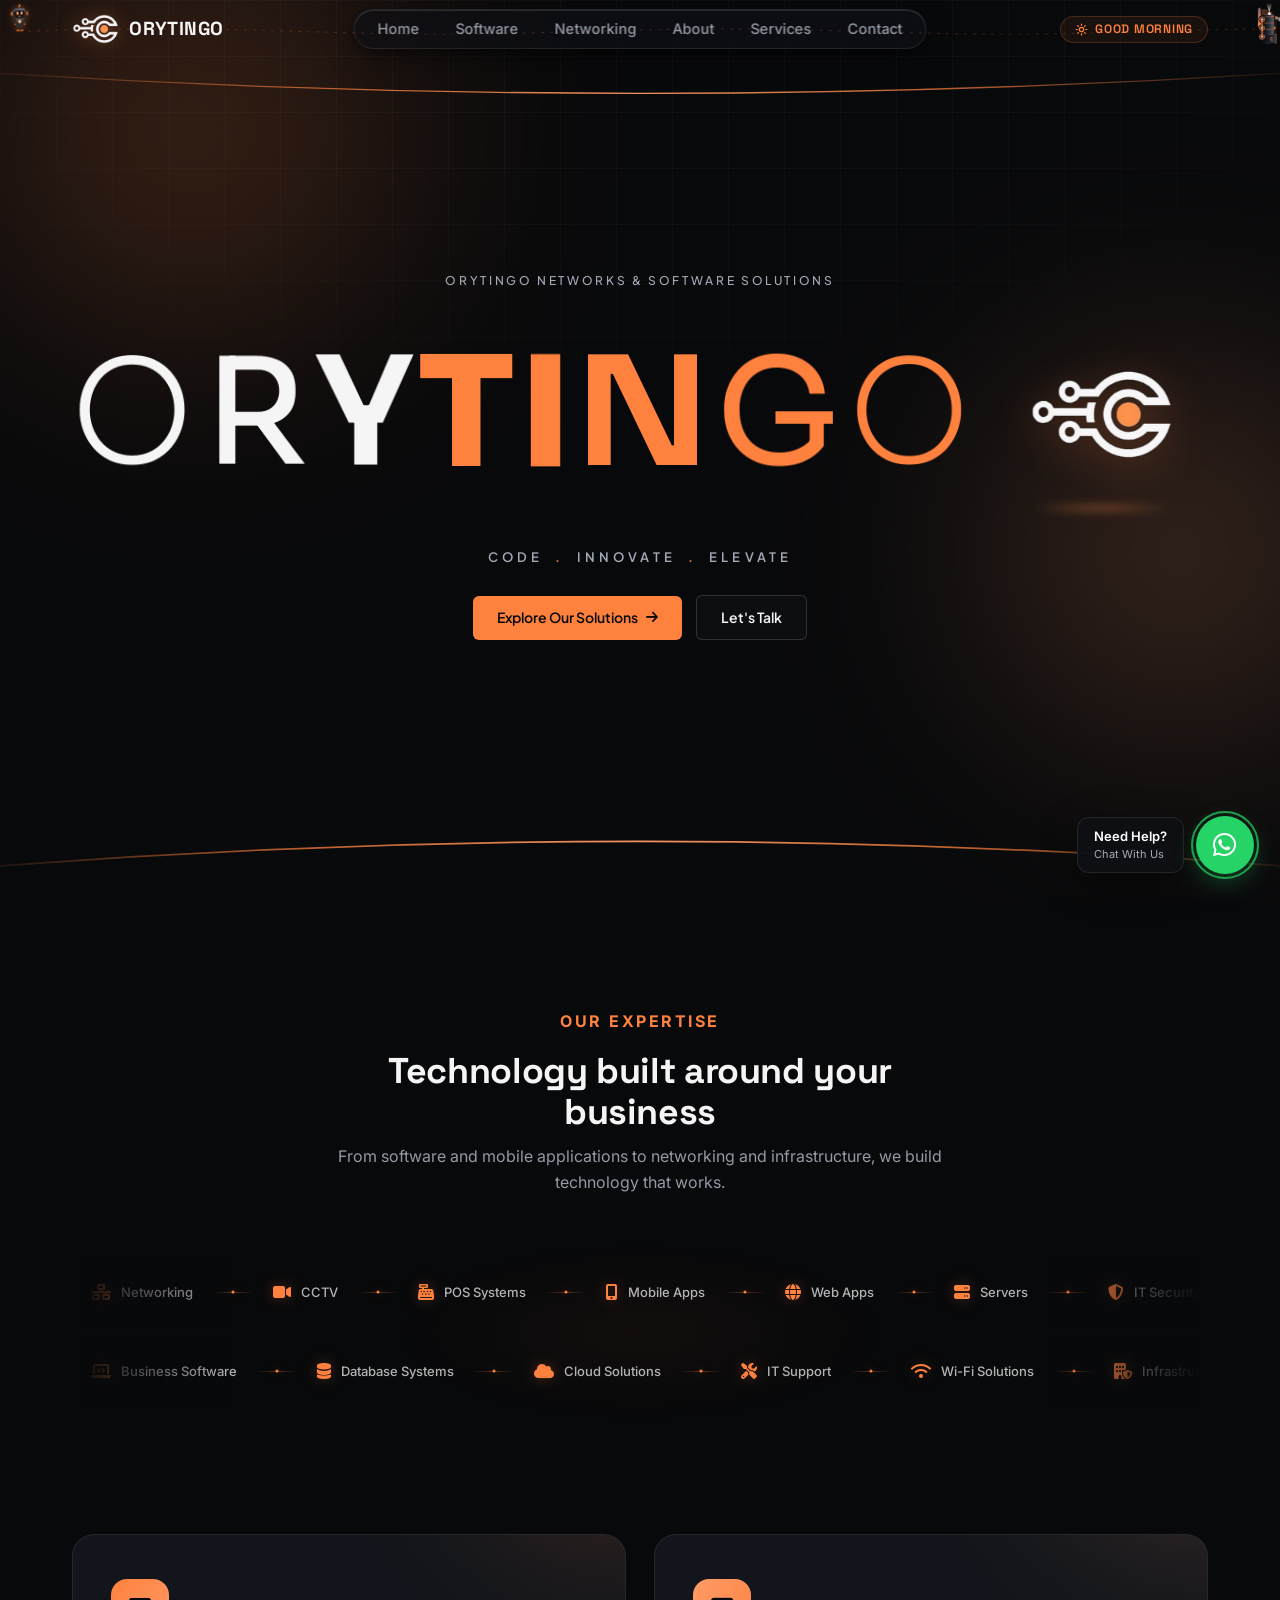
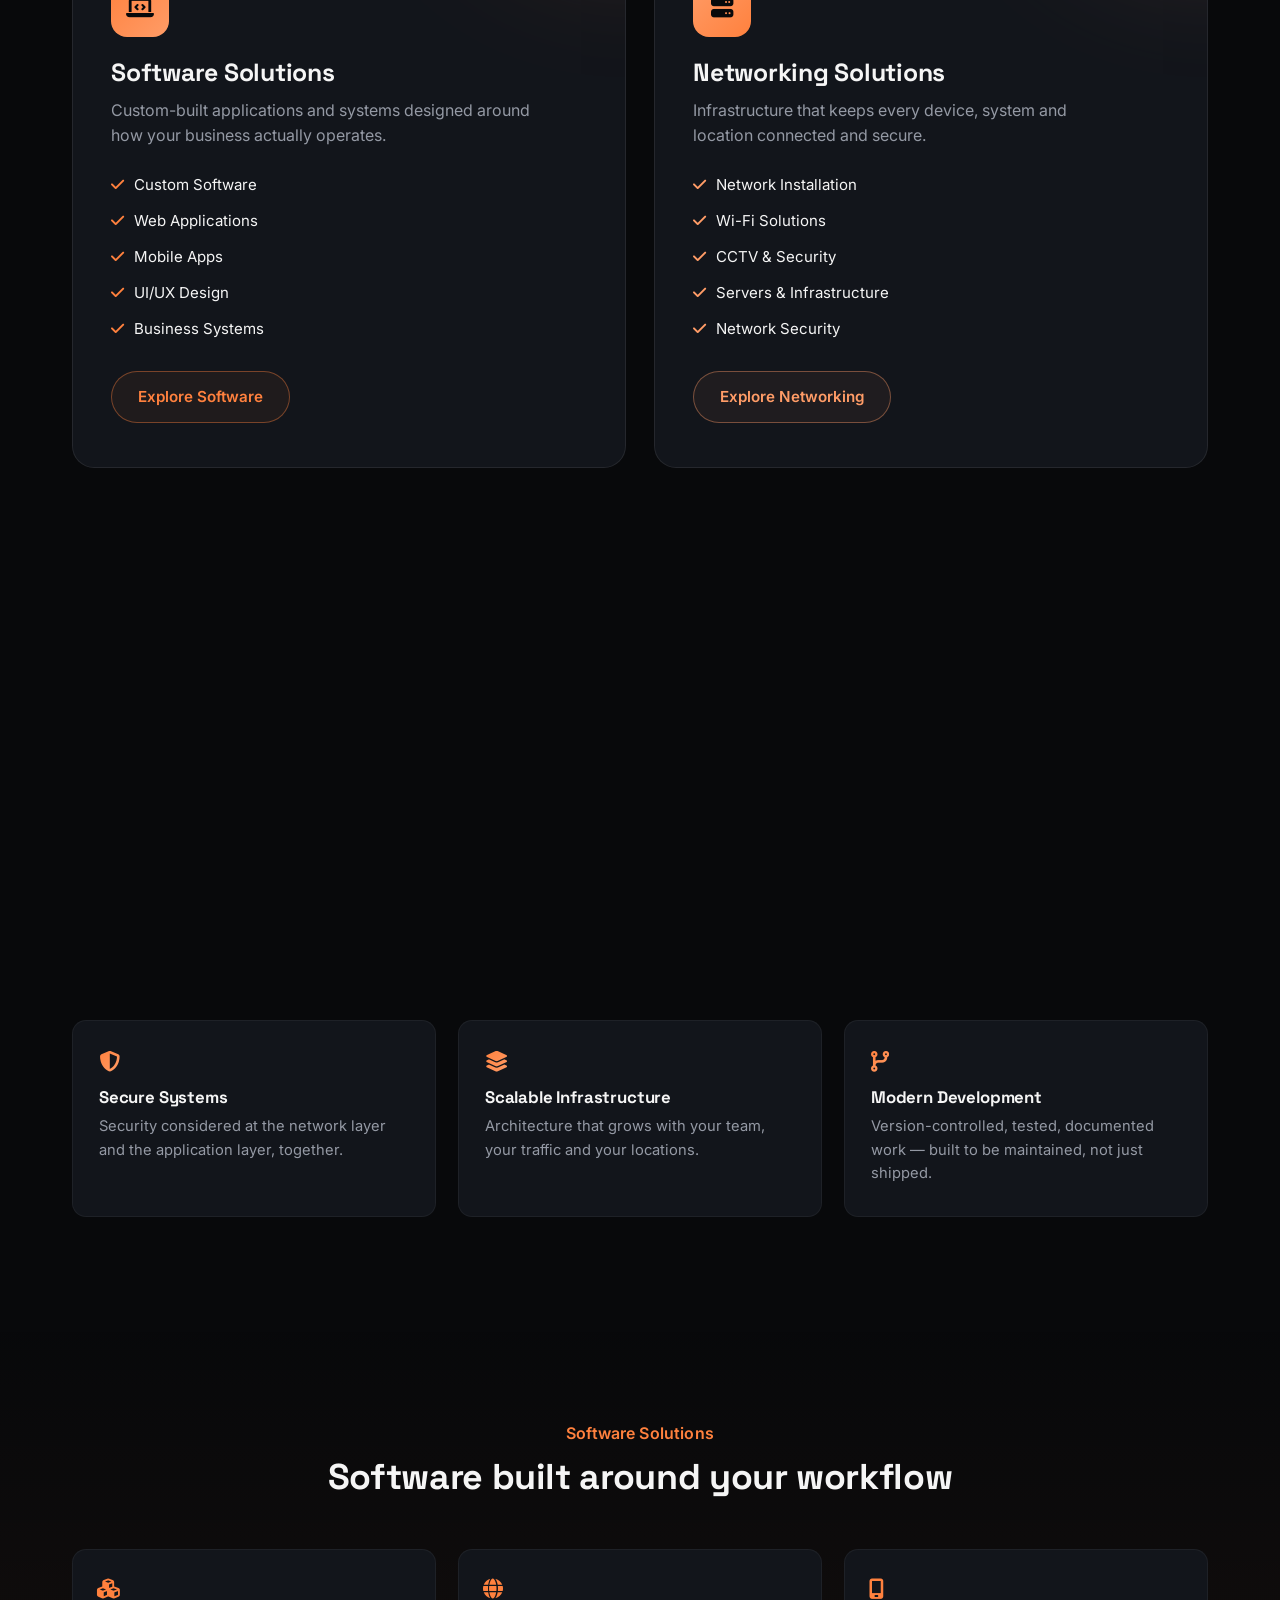
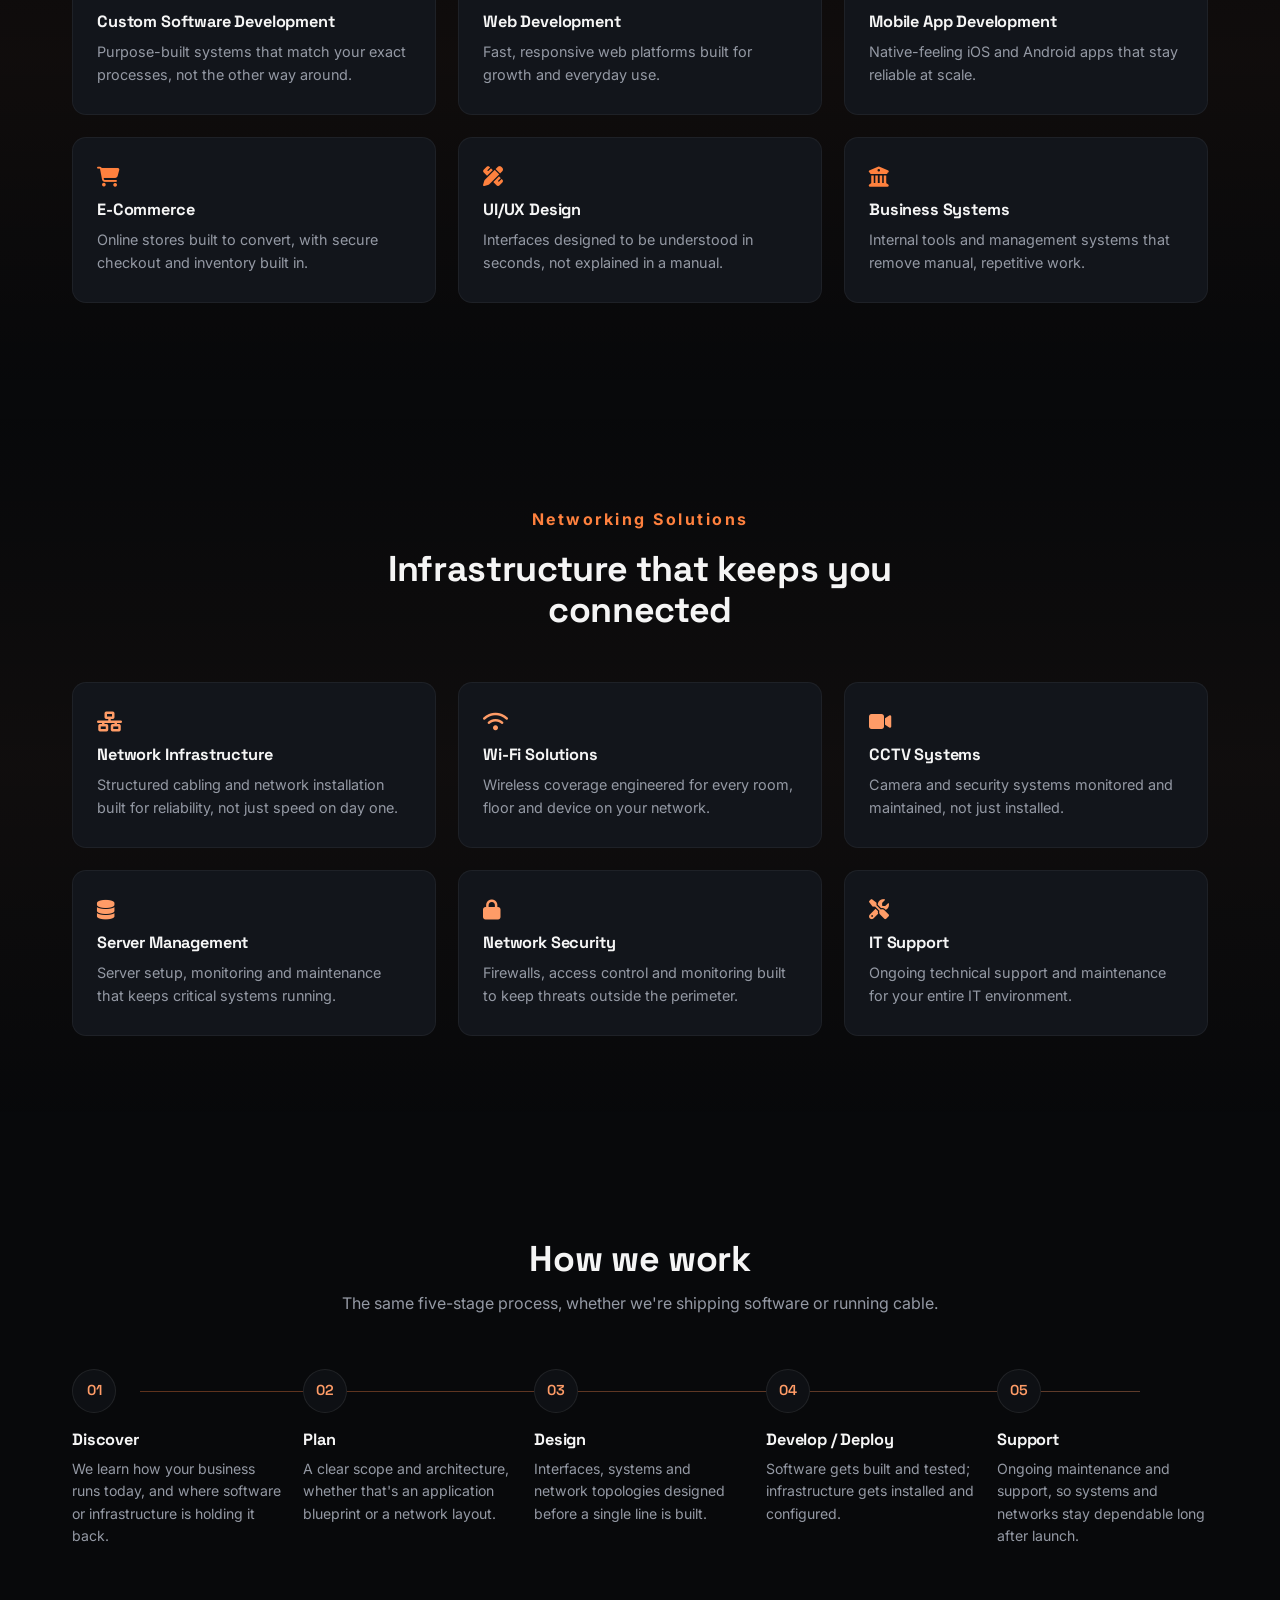
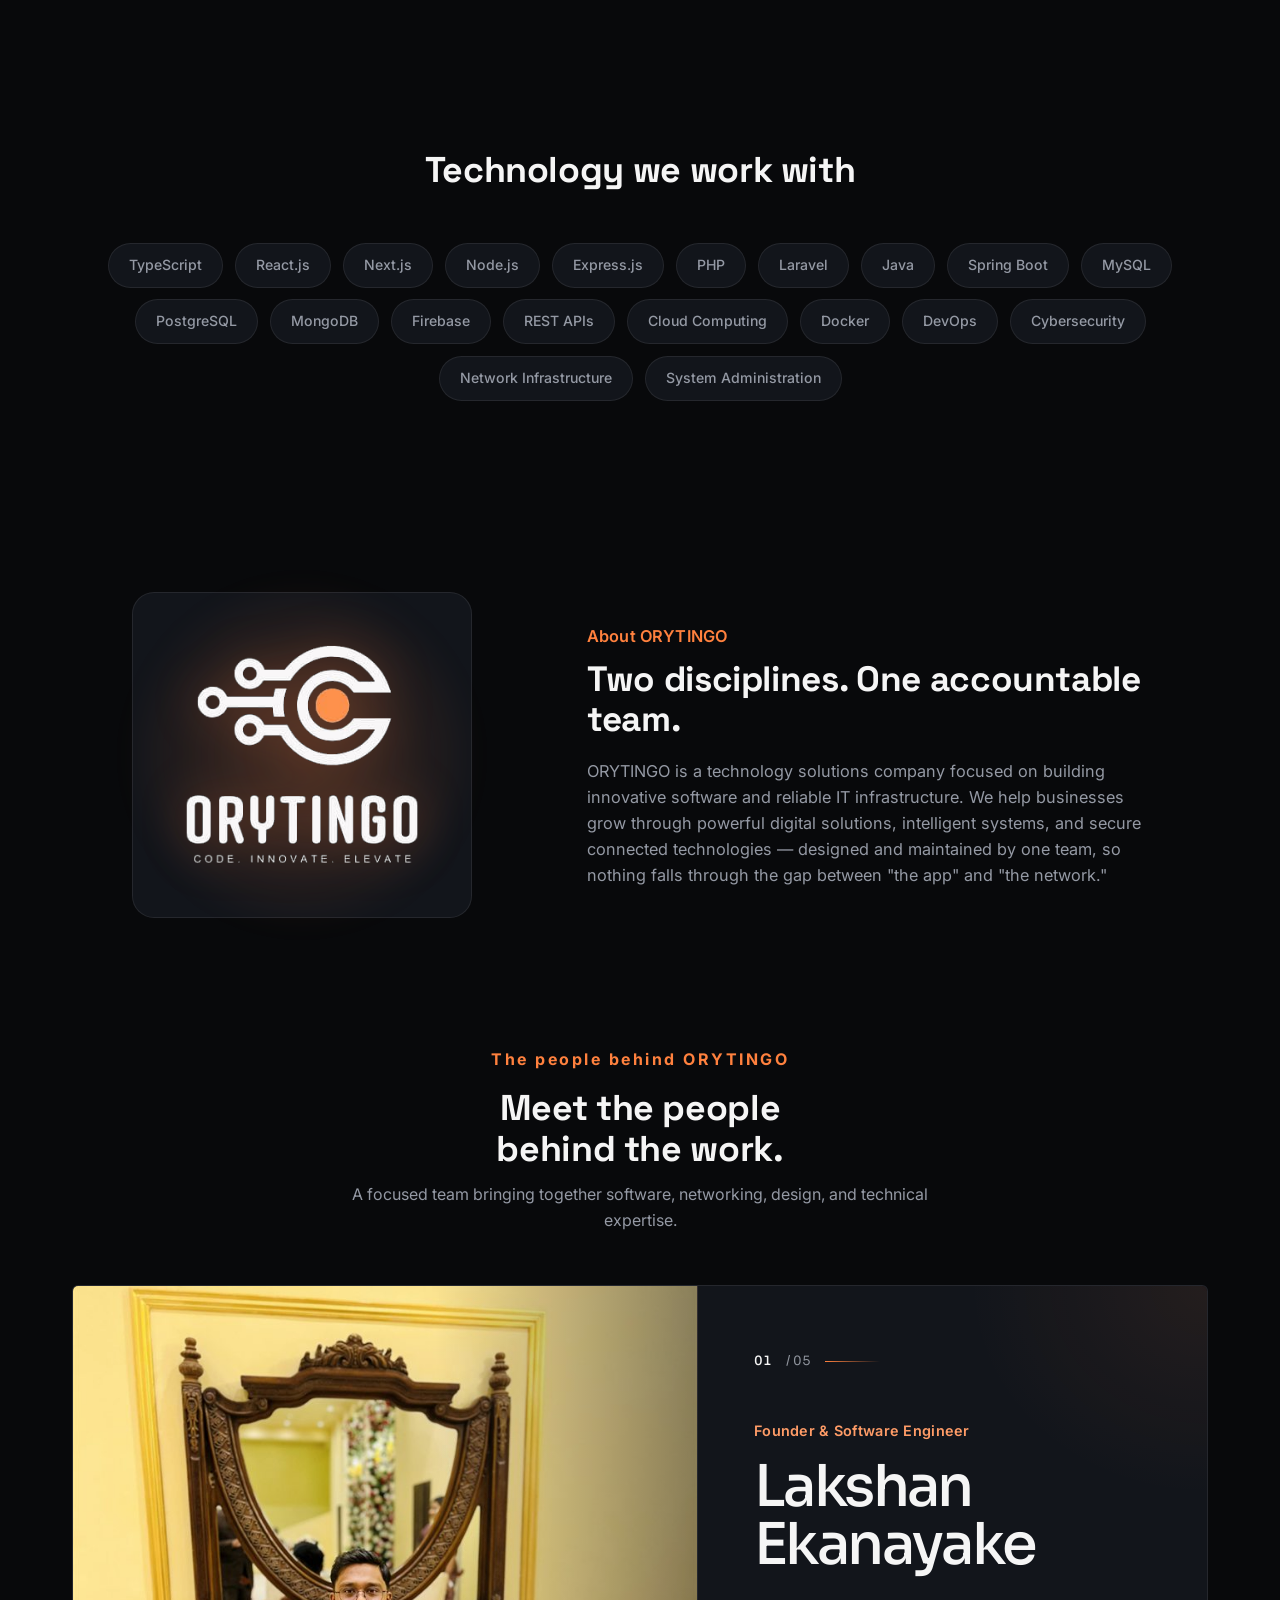
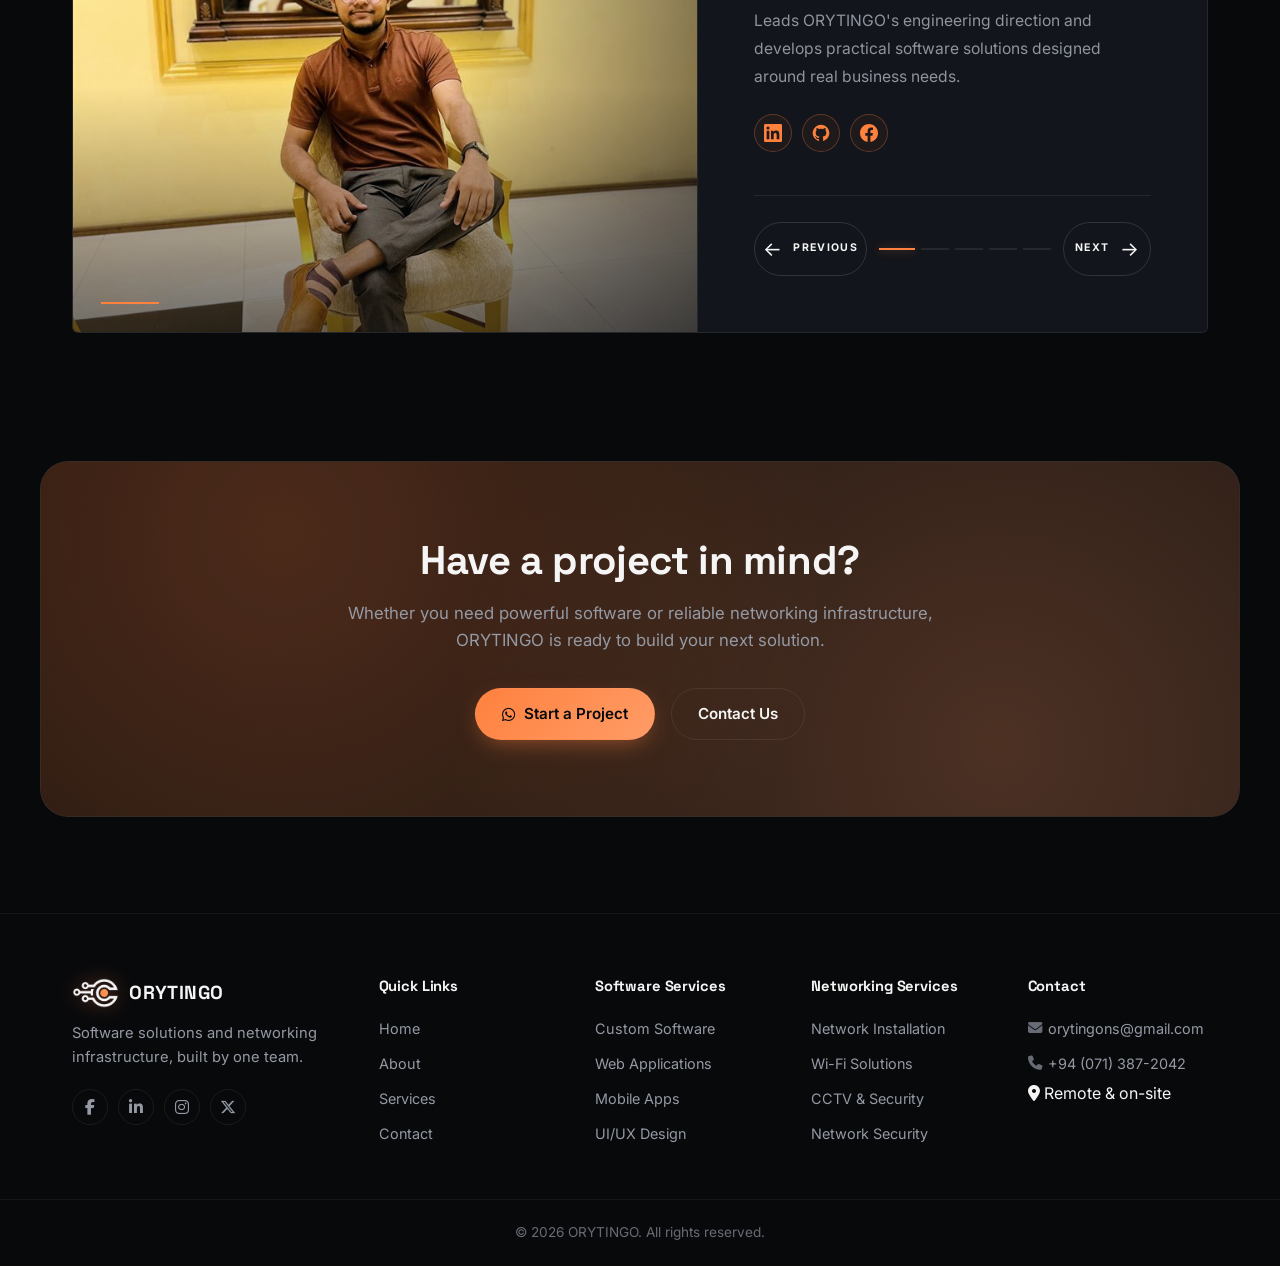
==== index.html @ 65a26493 "ok" ====
<!DOCTYPE html>
<html lang="en">

<head>
  <meta charset="UTF-8">
  <meta name="viewport" content="width=device-width, initial-scale=1.0">
  <title>ORYTINGO — Networks &amp; Software Solutions | Sri Lanka</title>

  <link rel="canonical" href="https://orytingo.lk/">
  <meta name="description"
    content="OryTingo Networks &amp; Software Solutions provides custom software, web, business systems, networking, Wi-Fi, CCTV and server solutions for businesses across Sri Lanka.">
  <meta property="og:type" content="website">
  <meta property="og:url" content="https://orytingo.lk/">
  <meta property="og:title" content="ORYTINGO — Networks &amp; Software Solutions | Sri Lanka">
  <meta property="og:description"
    content="Custom software, web applications, business systems, networking, Wi-Fi, CCTV and IT infrastructure solutions across Sri Lanka.">
  <meta property="og:image" content="https://orytingo.lk/logo-full.png">
  <meta name="twitter:card" content="summary_large_image">
  <meta name="twitter:title" content="ORYTINGO — Networks &amp; Software Solutions | Sri Lanka">
  <meta name="twitter:description"
    content="Custom software, web applications, business systems, networking, Wi-Fi, CCTV and IT infrastructure solutions across Sri Lanka.">
  <meta name="twitter:image" content="https://orytingo.lk/logo-full.png">

  <script>
    (() => {
      const root = document.documentElement;
      if (document.readyState === "complete") return;

      root.classList.add("page-loading");
      root.dataset.pageLoaderFallback = String(window.setTimeout(() => {
        root.classList.remove("page-loading");
        root.dataset.pageLoaderExpired = "true";
        delete root.dataset.pageLoaderFallback;
        const loader = document.getElementById("pageLoader");
        if (loader) loader.remove();
      }, 15000));
    })();
  </script>

  <link rel="preconnect" href="https://fonts.googleapis.com">
  <link rel="preconnect" href="https://fonts.gstatic.com" crossorigin>
  <link rel="preconnect" href="https://cdnjs.cloudflare.com" crossorigin>
  <link
    href="https://fonts.googleapis.com/css2?family=Space+Grotesk:wght@400;500;600;700&family=Inter:wght@400;500;600&family=Plus+Jakarta+Sans:wght@400;500;600;700&family=Sora:wght@100..800&display=swap"
    rel="stylesheet">
  <link rel="icon" type="image/x-icon" href="favicon.ico">
  <link rel="icon" type="image/png" sizes="32x32" href="favicon-32x32.png">
  <link rel="icon" type="image/png" sizes="16x16" href="favicon-16x16.png">
  <link rel="apple-touch-icon" sizes="180x180" href="apple-touch-icon.png">
  <link rel="manifest" href="site.webmanifest">
  <meta name="theme-color" content="#08090b">
  <link rel="stylesheet" href="https://cdnjs.cloudflare.com/ajax/libs/font-awesome/6.5.1/css/all.min.css">
  <link rel="stylesheet" href="new.css?v=4.5">


</head>

<body>

  <div class="bg-field" aria-hidden="true">
    <div class="glow glow-blue"></div>
    <div class="glow glow-violet"></div>
    <div class="grid-overlay"></div>
  </div>

  <div class="page-loader" id="pageLoader" aria-hidden="true" inert>
    <div class="loader-card">
      <div class="loader-brand">
        <div class="loader-brand-left">
          <img src="logo.webp" alt="OryTingo" class="loader-brand-logo" width="32" height="20">
          <span class="loader-brand-title">ORYTINGO</span>
        </div>
        <span class="loader-badge">SYSTEM V2.0</span>
      </div>

      <div class="loader-stage" id="loaderStage">
        <div class="loader-runner" id="loaderRunner">
          <div class="loader-robot run" id="loaderRobot">
            <div class="tilt">
              <div class="flip">
                <svg viewBox="0 0 80 90" xmlns="http://www.w3.org/2000/svg">
                  <defs>
                    <linearGradient id="metal-loader" x1="0" y1="0" x2="0" y2="1">
                      <stop offset="0" stop-color="#5a616c" />
                      <stop offset=".45" stop-color="#2c3139" />
                      <stop offset="1" stop-color="#171a1f" />
                    </linearGradient>
                    <linearGradient id="eyeg-loader" x1="0" y1="0" x2="0" y2="1">
                      <stop offset="0" stop-color="#ffd0a0" />
                      <stop offset="1" stop-color="#ff7a1a" />
                    </linearGradient>
                    <radialGradient id="coreg-loader">
                      <stop offset="0" stop-color="#fff2e0" />
                      <stop offset=".5" stop-color="#ff8a2a" />
                      <stop offset="1" stop-color="#ff7a1a" stop-opacity="0" />
                    </radialGradient>
                  </defs>
                  <ellipse cx="40" cy="86" rx="16" ry="2.4" fill="#000" opacity=".28" />
                  <g class="px thigh l">
                    <rect x="31.5" y="65" width="5" height="10" rx="2.5" fill="url(#metal-loader)" stroke="#3b4048"
                      stroke-width=".6" />
                    <g class="px shin l">
                      <rect x="31.5" y="73" width="5" height="9" rx="2.5" fill="#20242a" />
                      <rect x="29.5" y="80" width="10" height="4.5" rx="2.2" fill="#ff7a1a" />
                    </g>
                  </g>
                  <g class="px thigh r">
                    <rect x="43.5" y="65" width="5" height="10" rx="2.5" fill="url(#metal-loader)" stroke="#3b4048"
                      stroke-width=".6" />
                    <g class="px shin r">
                      <rect x="43.5" y="73" width="5" height="9" rx="2.5" fill="#20242a" />
                      <rect x="41.5" y="80" width="10" height="4.5" rx="2.2" fill="#ff7a1a" />
                    </g>
                  </g>
                  <g class="px breath">
                    <g class="px arm l">
                      <rect x="23" y="49" width="5" height="14" rx="2.5" fill="#20242a" stroke="#3b4048"
                        stroke-width=".6" />
                      <circle cx="25.5" cy="63" r="2.4" fill="#ff7a1a" />
                    </g>
                    <rect x="27" y="46" width="26" height="21" rx="8" fill="url(#metal-loader)" stroke="#3b4048"
                      stroke-width=".8" />
                    <path d="M31 62h18" stroke="#ff7a1a" stroke-width="1" stroke-linecap="round" opacity=".7" />
                    <circle class="core" cx="40" cy="55" r="7" fill="url(#coreg-loader)" />
                    <circle cx="40" cy="55" r="2.6" fill="#fff1de" />
                    <g class="px arm r">
                      <rect x="52" y="49" width="5" height="14" rx="2.5" fill="#20242a" stroke="#3b4048"
                        stroke-width=".6" />
                      <circle cx="54.5" cy="63" r="2.4" fill="#ff7a1a" />
                    </g>
                    <rect x="35" y="42" width="10" height="5" rx="2" fill="#1b1e23" />
                    <path d="M40 15V8" stroke="#6b727d" stroke-width="1.6" stroke-linecap="round" />
                    <circle class="bulb" cx="40" cy="6" r="3.2" fill="#ff8a2a" />
                    <rect x="14" y="25" width="6" height="11" rx="3" fill="#ff7a1a" />
                    <rect x="60" y="25" width="6" height="11" rx="3" fill="#ff7a1a" />
                    <rect x="19" y="14" width="42" height="31" rx="13" fill="url(#metal-loader)" stroke="#434952"
                      stroke-width=".9" />
                    <path d="M27 17.5h26" stroke="#fff" stroke-opacity=".28" stroke-width="1.4"
                      stroke-linecap="round" />
                    <rect x="24.5" y="21" width="31" height="19" rx="9.5" fill="#080a0d" stroke="#ff7a1a"
                      stroke-opacity=".5" stroke-width=".8" />
                    <rect class="eye" x="30" y="25" width="7" height="10" rx="3.5" fill="url(#eyeg-loader)" />
                    <rect class="eye r" x="43" y="25" width="7" height="10" rx="3.5" fill="url(#eyeg-loader)" />
                    <path d="M37 37.6q3 2 6 0" stroke="#ff9a4a" stroke-width="1.2" fill="none" stroke-linecap="round" />
                  </g>
                </svg>
              </div>
            </div>
          </div>
        </div>

        <div class="loader-track-wrap">
          <div class="loader-track">
            <div class="loader-track-fill" id="loaderTrackFill">
              <span class="loader-track-lead" aria-hidden="true"></span>
            </div>
          </div>
        </div>
      </div>

      <div class="loader-meta">
        <div class="loader-status">
          <span class="loader-pulse-dot" aria-hidden="true"></span>
          <span class="loader-status-text" id="loaderStatusText">INITIALIZING CORE...</span>
        </div>
        <div class="loader-counter">
          <span class="loader-percent" id="loaderPercent">0</span><span class="loader-percent-symbol">%</span>
        </div>
      </div>
    </div>
  </div>

  <!-- NAV -->
  <header class="nav-bar" id="navBar">
    <div class="nav-inner">
      <a href="#home" class="logo">
        <img src="logo.webp" alt="OryTingo Networks &amp; Software Solutions logo" class="logo-mark-img" width="42"
          height="24" decoding="async">
        <span class="logo-text">ORYTINGO</span>
      </a>

      <nav class="nav-links" id="navLinks">
        <a href="#home" >Home</a>
        <a href="#software">Software</a>
        <a href="#networking">Networking</a>
        <a href="#about">About</a>
        <a href="#services">Services</a>
        <a href="#contact">Contact</a>
      </nav>

      <div class="nav-greeting" id="navGreeting" aria-live="polite">
        <svg class="nav-greeting-icon" width="13" height="13" viewBox="0 0 24 24" fill="none" stroke="currentColor"
          stroke-width="2.3" stroke-linecap="round" stroke-linejoin="round" aria-hidden="true">
          <circle cx="12" cy="12" r="4"></circle>
          <path
            d="M12 2v2M12 20v2M4.93 4.93l1.41 1.41M17.66 17.66l1.41 1.41M2 12h2M20 12h2M6.34 17.66l-1.41 1.41M19.07 4.93l-1.41 1.41">
          </path>
        </svg>
        <span class="nav-greeting-text" id="navGreetingText">GOOD DAY</span>
      </div>
    </div>
  </header>


  <nav class="mobile-dock" id="mobileDock" aria-label="Mobile Navigation">
    <div class="mobile-dock-inner">
      <a href="#home" class="mobile-dock-item" data-dock="home" aria-label="Home">
        <span class="mobile-dock-icon"><i class="fa-solid fa-house" aria-hidden="true"></i></span>
        <span class="mobile-dock-label">Home</span>
      </a>
      <a href="#software" class="mobile-dock-item" data-dock="software" aria-label="Software">
        <span class="mobile-dock-icon"><i class="fa-solid fa-laptop-code" aria-hidden="true"></i></span>
        <span class="mobile-dock-label">Software</span>
      </a>
      <a href="#networking" class="mobile-dock-item" data-dock="network" aria-label="Network">
        <span class="mobile-dock-icon"><i class="fa-solid fa-network-wired" aria-hidden="true"></i></span>
        <span class="mobile-dock-label">Network</span>
      </a>
      <a href="#services" class="mobile-dock-item" data-dock="service" aria-label="Services">
        <span class="mobile-dock-icon"><i class="fa-solid fa-briefcase" aria-hidden="true"></i></span>
        <span class="mobile-dock-label">Services</span>
      </a>
      <button type="button" class="mobile-dock-item" id="mobileDockMore" data-dock="more"
        aria-label="More navigation items" aria-haspopup="dialog" aria-expanded="false">
        <span class="mobile-dock-icon"><i class="fa-solid fa-bars" aria-hidden="true"></i></span>
        <span class="mobile-dock-label">More</span>
      </button>
    </div>
  </nav>


  <div class="mobile-sheet-backdrop" id="mobileSheetBackdrop" aria-hidden="true"></div>
  <div class="mobile-sheet" id="mobileSheet" role="dialog" aria-modal="true" aria-labelledby="mobileSheetTitle">
    <div class="mobile-sheet-handle" aria-hidden="true"></div>
    <div class="mobile-sheet-header">
      <h3 class="mobile-sheet-title" id="mobileSheetTitle">Navigation</h3>
      <button type="button" class="mobile-sheet-close" id="mobileSheetClose" aria-label="Close menu">
        <svg width="18" height="18" viewBox="0 0 24 24" fill="none" stroke="currentColor" stroke-width="2.4"
          stroke-linecap="round" stroke-linejoin="round" aria-hidden="true">
          <line x1="18" y1="6" x2="6" y2="18"></line>
          <line x1="6" y1="6" x2="18" y2="18"></line>
        </svg>
      </button>
    </div>
    <div class="mobile-sheet-body">
      <div class="mobile-sheet-group">
        <a href="#home" class="mobile-sheet-item" data-nav="home">
          <span class="mobile-sheet-icon"><i class="fa-solid fa-house" aria-hidden="true"></i></span>
          <span class="mobile-sheet-label">Home</span>
          <span class="mobile-sheet-arrow" aria-hidden="true"><i class="fa-solid fa-chevron-right"></i></span>
        </a>
        <a href="#software" class="mobile-sheet-item" data-nav="software">
          <span class="mobile-sheet-icon"><i class="fa-solid fa-laptop-code" aria-hidden="true"></i></span>
          <span class="mobile-sheet-label">Software Solutions</span>
          <span class="mobile-sheet-arrow" aria-hidden="true"><i class="fa-solid fa-chevron-right"></i></span>
        </a>
        <a href="#networking" class="mobile-sheet-item" data-nav="network">
          <span class="mobile-sheet-icon"><i class="fa-solid fa-network-wired" aria-hidden="true"></i></span>
          <span class="mobile-sheet-label">Network Infrastructure</span>
          <span class="mobile-sheet-arrow" aria-hidden="true"><i class="fa-solid fa-chevron-right"></i></span>
        </a>
        <a href="#services" class="mobile-sheet-item" data-nav="service">
          <span class="mobile-sheet-icon"><i class="fa-solid fa-briefcase" aria-hidden="true"></i></span>
          <span class="mobile-sheet-label">Our Services</span>
          <span class="mobile-sheet-arrow" aria-hidden="true"><i class="fa-solid fa-chevron-right"></i></span>
        </a>
        <a href="#about" class="mobile-sheet-item" data-nav="about">
          <span class="mobile-sheet-icon"><i class="fa-solid fa-circle-info" aria-hidden="true"></i></span>
          <span class="mobile-sheet-label">About OryTingo</span>
          <span class="mobile-sheet-arrow" aria-hidden="true"><i class="fa-solid fa-chevron-right"></i></span>
        </a>
        <a href="#contact" class="mobile-sheet-item" data-nav="contact">
          <span class="mobile-sheet-icon"><i class="fa-solid fa-phone" aria-hidden="true"></i></span>
          <span class="mobile-sheet-label">Contact Us</span>
          <span class="mobile-sheet-arrow" aria-hidden="true"><i class="fa-solid fa-chevron-right"></i></span>
        </a>
      </div>

      <a href="#contact" class="mobile-sheet-cta">
        <span>Start a Project</span>
      </a>
    </div>
  </div>

  <main>

    <script>
      (function(){
        try {
          if (window.innerWidth <= 1024) {
            var nav = document.querySelector('.nav-bar, .navbar') || document.querySelector('.site-header');
            var navH = nav ? nav.offsetHeight : 64;
            var h = Math.max(window.innerHeight - navH, 480);
            document.documentElement.style.setProperty('--hero-locked-height', h + 'px');
          }
        } catch(e){}
      })();
    </script>

    <!-- HERO -->
    <section class="hero hero-interactive" id="home">
      <!-- Interactive Grid Canvas Background (proximity glow + click pulse) -->
      <div class="hero-canvas-wrap" id="heroCanvasWrap" aria-hidden="true">
        <canvas id="interactiveGridCanvas" class="hero-canvas"></canvas>
      </div>

      <!-- Top Curved Horizon SVG Accent -->
      <div class="hero-curve-top" aria-hidden="true">
        <svg viewBox="0 0 1440 80" fill="none" preserveAspectRatio="none">
          <path d="M0,18 Q720,68 1440,18" stroke="url(#orytingoCurveTop)" stroke-width="1.75" fill="none" />
          <defs>
            <linearGradient id="orytingoCurveTop" x1="0%" y1="0%" x2="100%" y2="0%">
              <stop offset="0%" stop-color="#FF813E" stop-opacity="0.08" />
              <stop offset="25%" stop-color="#FF813E" stop-opacity="0.7" />
              <stop offset="50%" stop-color="#FF9C67" stop-opacity="0.95" />
              <stop offset="75%" stop-color="#FF813E" stop-opacity="0.7" />
              <stop offset="100%" stop-color="#FF813E" stop-opacity="0.08" />
            </linearGradient>
          </defs>
        </svg>
      </div>

      <!-- Center Hero Stage -->
      <div class="hero-stage">
        <!-- Brand Identity Kicker -->
        <p class="hero-stage-kicker">ORYTINGO Networks &amp; Software Solutions</p>

        <!-- Monumental Interactive Brand Lockup (ORYTINGO + Emblem Logo) -->
        <div class="hero-lockup-container" id="heroLockupContainer">
          <!-- Monumental Proximity-Reactive Wordmark + Inline Logo Lockup -->
          <div class="hero-wordmark" id="heroWordmark" aria-label="ORYTINGO">
            <span class="hero-chars-wrap" id="heroCharsWrap">
              <span class="orytingo-char-span" data-char="O" style="color:#F5F5F5;">O</span>
              <span class="orytingo-char-span" data-char="R" style="color:#F5F5F5;">R</span>
              <span class="orytingo-char-span" data-char="Y" style="color:#F5F5F5;">Y</span>
              <span class="orytingo-char-span" data-char="T" style="color:#FF813E;">T</span>
              <span class="orytingo-char-span" data-char="I" style="color:#FF813E;">I</span>
              <span class="orytingo-char-span" data-char="N" style="color:#FF813E;">N</span>
              <span class="orytingo-char-span" data-char="G" style="color:#FF813E;">G</span>
              <span class="orytingo-char-span" data-char="O" style="color:#FF813E;">O</span>
            </span>

            <!-- Desktop Inline Logo Suffix (>= 1025px) -->
            <span class="hero-logo-desktop" id="heroDesktopLogoSuffix">
              <div class="hero-logo-desktop-box" id="heroDesktopLogoBox">
                <div class="hero-logo-glow" aria-hidden="true"></div>
                <img src="assets/hero-logo.png" alt="ORYTINGO Networks &amp; Software Solutions logo"
                  class="hero-logo-img" width="180" height="160" decoding="async" fetchpriority="high">
              </div>
            </span>
          </div>
        </div>

        <!-- Tagline & Primary/Secondary CTAs -->
        <div class="hero-headline-wrap">
          <h1 class="sr-only"
            style="position:absolute;width:1px;height:1px;padding:0;margin:-1px;overflow:hidden;clip:rect(0,0,0,0);white-space:nowrap;border:0;">
            ORYTINGO — Networks &amp; Software Solutions | Code · Innovate · Elevate</h1>

          <p class="hero-stage-tagline">
            <span>CODE</span>
            <span class="tagline-dot" aria-hidden="true">.</span>
            <span>INNOVATE</span>
            <span class="tagline-dot" aria-hidden="true">.</span>
            <span>ELEVATE</span>
          </p>

          <div class="hero-stage-actions">
            <a href="#software" class="hero-btn-primary">
              <span>Explore Our Solutions</span>
              <i class="fa-solid fa-arrow-right" aria-hidden="true"></i>
            </a>

            <a href="#contact" class="hero-btn-secondary">
              Let's Talk
            </a>
          </div>
        </div>
      </div>

      <!-- Bottom Curved Horizon SVG Accent -->
      <div class="hero-curve-bottom" aria-hidden="true">
        <svg viewBox="0 0 1440 90" fill="none" preserveAspectRatio="none">
          <path d="M0,65 Q720,10 1440,65" stroke="url(#orytingoCurveBottom)" stroke-width="2" fill="none" />
          <defs>
            <linearGradient id="orytingoCurveBottom" x1="0%" y1="0%" x2="100%" y2="0%">
              <stop offset="0%" stop-color="#FF813E" stop-opacity="0.1" />
              <stop offset="25%" stop-color="#FF813E" stop-opacity="0.75" />
              <stop offset="50%" stop-color="#FF9C67" stop-opacity="0.95" />
              <stop offset="75%" stop-color="#FF813E" stop-opacity="0.75" />
              <stop offset="100%" stop-color="#FF813E" stop-opacity="0.1" />
            </linearGradient>
          </defs>
        </svg>
      </div>
    </section>


    <section class="software-tech">
      <div class="section-inner">
        <div class="section-head">
          <p class="eyebrow-orange">OUR EXPERTISE</p>
          <h2>Technology built around your business</h2>
          <p>From software and mobile applications to networking and infrastructure, we build technology that works.
          </p>
        </div>
        <div class="modern-tech-marquee">

          <!-- ROW 1 -->
          <div class="tech-marquee-row">
            <div class="tech-marquee-track">
              <div class="tech-item"> <i class="fa-solid fa-network-wired"></i> <span>Networking</span> </div>
              <div class="tech-line"></div>
              <div class="tech-item"> <i class="fa-solid fa-video"></i> <span>CCTV</span> </div>
              <div class="tech-line"></div>
              <div class="tech-item"> <i class="fa-solid fa-cash-register"></i> <span>POS Systems</span> </div>
              <div class="tech-line"></div>
              <div class="tech-item"> <i class="fa-solid fa-mobile-screen-button"></i> <span>Mobile Apps</span> </div>
              <div class="tech-line"></div>
              <div class="tech-item"> <i class="fa-solid fa-globe"></i> <span>Web Apps</span> </div>
              <div class="tech-line"></div>
              <div class="tech-item"> <i class="fa-solid fa-server"></i> <span>Servers</span> </div>
              <div class="tech-line"></div>
              <div class="tech-item"> <i class="fa-solid fa-shield-halved"></i> <span>IT Security</span> </div>
              <div class="tech-line"></div>
              <!-- DUPLICATE SET -->
              <div class="tech-item"> <i class="fa-solid fa-network-wired"></i> <span>Networking</span> </div>
              <div class="tech-line"></div>
              <div class="tech-item"> <i class="fa-solid fa-video"></i> <span>CCTV</span> </div>
              <div class="tech-line"></div>
              <div class="tech-item"> <i class="fa-solid fa-cash-register"></i> <span>POS Systems</span> </div>
              <div class="tech-line"></div>
              <div class="tech-item"> <i class="fa-solid fa-mobile-screen-button"></i> <span>Mobile Apps</span> </div>
              <div class="tech-line"></div>
              <div class="tech-item"> <i class="fa-solid fa-globe"></i> <span>Web Apps</span> </div>
              <div class="tech-line"></div>
              <div class="tech-item"> <i class="fa-solid fa-server"></i> <span>Servers</span> </div>
              <div class="tech-line"></div>
              <div class="tech-item"> <i class="fa-solid fa-shield-halved"></i> <span>IT Security</span> </div>
              <div class="tech-line"></div>
            </div>
          </div>

          <!-- ROW 2 -->
          <div class="tech-marquee-row second-row">
            <div class="tech-marquee-track reverse">
              <div class="tech-item"> <i class="fa-solid fa-laptop-code"></i> <span>Business Software</span> </div>
              <div class="tech-line"></div>
              <div class="tech-item"> <i class="fa-solid fa-database"></i> <span>Database Systems</span> </div>
              <div class="tech-line"></div>
              <div class="tech-item"> <i class="fa-solid fa-cloud"></i> <span>Cloud Solutions</span> </div>
              <div class="tech-line"></div>
              <div class="tech-item"> <i class="fa-solid fa-screwdriver-wrench"></i> <span>IT Support</span> </div>
              <div class="tech-line"></div>
              <div class="tech-item"> <i class="fa-solid fa-wifi"></i> <span>Wi-Fi Solutions</span> </div>
              <div class="tech-line"></div>
              <div class="tech-item"> <i class="fa-solid fa-building-shield"></i> <span>Infrastructure</span> </div>
              <div class="tech-line"></div>
              <!-- DUPLICATE SET -->
              <div class="tech-item"> <i class="fa-solid fa-laptop-code"></i> <span>Business Software</span> </div>
              <div class="tech-line"></div>
              <div class="tech-item"> <i class="fa-solid fa-database"></i> <span>Database Systems</span> </div>
              <div class="tech-line"></div>
              <div class="tech-item"> <i class="fa-solid fa-cloud"></i> <span>Cloud Solutions</span> </div>
              <div class="tech-line"></div>
              <div class="tech-item"> <i class="fa-solid fa-screwdriver-wrench"></i> <span>IT Support</span> </div>
              <div class="tech-line"></div>
              <div class="tech-item"> <i class="fa-solid fa-wifi"></i> <span>Wi-Fi Solutions</span> </div>
              <div class="tech-line"></div>
              <div class="tech-item"> <i class="fa-solid fa-building-shield"></i> <span>Infrastructure</span> </div>
              <div class="tech-line"></div>
            </div>
          </div>

        </div>
      </div>
    </section>

    <!-- TWO PILLARS -->
    <section class="pillars" id="services">
      <div class="section-inner">
        <div class="pillar-grid">

          <article class="pillar-card pillar-software" id="software">
            <div class="pillar-icon"><i class="fa-solid fa-laptop-code"></i></div>
            <h2>Software Solutions</h2>
            <p>Custom-built applications and systems designed around how your business actually operates.</p>
            <ul class="pillar-list">
              <li><i class="fa-solid fa-check"></i> Custom Software</li>
              <li><i class="fa-solid fa-check"></i> Web Applications</li>
              <li><i class="fa-solid fa-check"></i> Mobile Apps</li>
              <li><i class="fa-solid fa-check"></i> UI/UX Design</li>
              <li><i class="fa-solid fa-check"></i> Business Systems</li>
            </ul>
            <a href="software.html" class="btn btn-blue-outline">Explore Software</a>
          </article>

          <article class="pillar-card pillar-networking" id="networking">
            <div class="pillar-icon"><i class="fa-solid fa-server"></i></div>
            <h2>Networking Solutions</h2>
            <p>Infrastructure that keeps every device, system and location connected and secure.</p>
            <ul class="pillar-list">
              <li><i class="fa-solid fa-check"></i> Network Installation</li>
              <li><i class="fa-solid fa-check"></i> Wi-Fi Solutions</li>
              <li><i class="fa-solid fa-check"></i> CCTV &amp; Security</li>
              <li><i class="fa-solid fa-check"></i> Servers &amp; Infrastructure</li>
              <li><i class="fa-solid fa-check"></i> Network Security</li>
            </ul>
            <a href="network.html" class="btn btn-violet-outline">Explore Networking</a>
          </article>

        </div>
      </div>
    </section>

    <!-- WHY CHOOSE -->
    <section class="why">
      <div class="section-inner">
        <div class="section-head">
          <h2>Why businesses choose ORYTINGO</h2>
          <p>One team accountable for both what runs on your screens and what carries it there.</p>
        </div>
        <div class="why-grid">
          <div class="why-card">
            <i class="fa-solid fa-lightbulb"></i>
            <h3>Innovative Solutions</h3>
            <p>Modern architectures and current tools, chosen for the problem rather than habit.</p>
          </div>
          <div class="why-card">
            <i class="fa-solid fa-signal"></i>
            <h3>Reliable Technology</h3>
            <p>Systems built to stay up, built with redundancy and monitoring in mind from day one.</p>
          </div>
          <div class="why-card">
            <i class="fa-solid fa-headset"></i>
            <h3>Professional Support</h3>
            <p>Direct access to the people who built your system, not a rotating support queue.</p>
          </div>
          <div class="why-card">
            <i class="fa-solid fa-shield-halved"></i>
            <h3>Secure Systems</h3>
            <p>Security considered at the network layer and the application layer, together.</p>
          </div>
          <div class="why-card">
            <i class="fa-solid fa-layer-group"></i>
            <h3>Scalable Infrastructure</h3>
            <p>Architecture that grows with your team, your traffic and your locations.</p>
          </div>
          <div class="why-card">
            <i class="fa-solid fa-code-branch"></i>
            <h3>Modern Development</h3>
            <p>Version-controlled, tested, documented work — built to be maintained, not just shipped.</p>
          </div>
        </div>
      </div>
    </section>

    <!-- SOFTWARE SERVICES -->
    <section class="services-block services-software" id="software-services">
      <div class="section-inner">
        <div class="section-head">
          <p class="eyebrow-blue">Software Solutions</p>
          <h2>Software built around your workflow</h2>
        </div>
        <div class="service-grid">
          <div class="service-card">
            <i class="fa-solid fa-cubes"></i>
            <h3>Custom Software Development</h3>
            <p>Purpose-built systems that match your exact processes, not the other way around.</p>
          </div>
          <div class="service-card">
            <i class="fa-solid fa-globe"></i>
            <h3>Web Development</h3>
            <p>Fast, responsive web platforms built for growth and everyday use.</p>
          </div>
          <div class="service-card">
            <i class="fa-solid fa-mobile-screen"></i>
            <h3>Mobile App Development</h3>
            <p>Native-feeling iOS and Android apps that stay reliable at scale.</p>
          </div>
          <div class="service-card">
            <i class="fa-solid fa-cart-shopping"></i>
            <h3>E-Commerce</h3>
            <p>Online stores built to convert, with secure checkout and inventory built in.</p>
          </div>
          <div class="service-card">
            <i class="fa-solid fa-pen-ruler"></i>
            <h3>UI/UX Design</h3>
            <p>Interfaces designed to be understood in seconds, not explained in a manual.</p>
          </div>
          <div class="service-card">
            <i class="fa-solid fa-building-columns"></i>
            <h3>Business Systems</h3>
            <p>Internal tools and management systems that remove manual, repetitive work.</p>
          </div>
        </div>
      </div>
    </section>

    <!-- NETWORKING SERVICES -->
    <section class="services-block services-networking" id="networking-services">
      <div class="section-inner">
        <div class="section-head">
          <p class="eyebrow-orange">Networking Solutions</p>
          <h2>Infrastructure that keeps you connected</h2>
        </div>
        <div class="service-grid">
          <div class="service-card">
            <i class="fa-solid fa-network-wired"></i>
            <h3>Network Infrastructure</h3>
            <p>Structured cabling and network installation built for reliability, not just speed on day one.</p>
          </div>
          <div class="service-card">
            <i class="fa-solid fa-wifi"></i>
            <h3>Wi-Fi Solutions</h3>
            <p>Wireless coverage engineered for every room, floor and device on your network.</p>
          </div>
          <div class="service-card">
            <i class="fa-solid fa-video"></i>
            <h3>CCTV Systems</h3>
            <p>Camera and security systems monitored and maintained, not just installed.</p>
          </div>
          <div class="service-card">
            <i class="fa-solid fa-database"></i>
            <h3>Server Management</h3>
            <p>Server setup, monitoring and maintenance that keeps critical systems running.</p>
          </div>
          <div class="service-card">
            <i class="fa-solid fa-lock"></i>
            <h3>Network Security</h3>
            <p>Firewalls, access control and monitoring built to keep threats outside the perimeter.</p>
          </div>
          <div class="service-card">
            <i class="fa-solid fa-screwdriver-wrench"></i>
            <h3>IT Support</h3>
            <p>Ongoing technical support and maintenance for your entire IT environment.</p>
          </div>
        </div>
      </div>
    </section>

    <!-- HOW WE WORK -->
    <section class="process">
      <div class="section-inner">
        <div class="section-head">
          <h2>How we work</h2>
          <p>The same five-stage process, whether we're shipping software or running cable.</p>
        </div>
        <ol class="timeline">
          <li>
            <span class="tl-num">01</span>
            <h3>Discover</h3>
            <p>We learn how your business runs today, and where software or infrastructure is holding it back.</p>
          </li>
          <li>
            <span class="tl-num">02</span>
            <h3>Plan</h3>
            <p>A clear scope and architecture, whether that's an application blueprint or a network layout.</p>
          </li>
          <li>
            <span class="tl-num">03</span>
            <h3>Design</h3>
            <p>Interfaces, systems and network topologies designed before a single line is built.</p>
          </li>
          <li>
            <span class="tl-num">04</span>
            <h3>Develop / Deploy</h3>
            <p>Software gets built and tested; infrastructure gets installed and configured.</p>
          </li>
          <li>
            <span class="tl-num">05</span>
            <h3>Support</h3>
            <p>Ongoing maintenance and support, so systems and networks stay dependable long after launch.</p>
          </li>
        </ol>
      </div>
    </section>

    <!-- TECHNOLOGY -->
    <section class="tech">
      <div class="section-inner">
        <div class="section-head">
          <h2>Technology we work with</h2>
        </div>
        <div class="tech-badges">
          <span>TypeScript</span>
          <span>React.js</span>
          <span>Next.js</span>
          <span>Node.js</span>
          <span>Express.js</span>
          <span>PHP</span>
          <span>Laravel</span>
          <span>Java</span>
          <span>Spring Boot</span>
          <span>MySQL</span>
          <span>PostgreSQL</span>
          <span>MongoDB</span>
          <span>Firebase</span>
          <span>REST APIs</span>
          <span>Cloud Computing</span>
          <span>Docker</span>
          <span>DevOps</span>
          <span>Cybersecurity</span>
          <span>Network Infrastructure</span>
          <span>System Administration</span>
        </div>
      </div>
    </section>

    <!-- ABOUT -->
    <section class="about" id="about">
      <div class="section-inner about-inner">
        <div class="about-visual" aria-hidden="true">
          <div class="about-badge">
            <img src="logo-full.webp" alt="OryTingo Networks &amp; Software Solutions" class="about-logo-img"
              width="288" height="272" loading="lazy">
          </div>
        </div>
        <div class="about-copy">
          <p class="eyebrow-blue">About ORYTINGO</p>
          <h2>Two disciplines. One accountable team.</h2>
          <p>ORYTINGO is a technology solutions company focused on building innovative
            software and reliable IT infrastructure. We help businesses grow through
            powerful digital solutions, intelligent systems, and secure connected
            technologies — designed and maintained by one team, so nothing falls
            through the gap between "the app" and "the network."</p>
        </div>
      </div>
    </section>



    <section class="ot-team" id="team" aria-labelledby="ot-team-title">
      <div class="section-inner">

        <div class="section-head">

          <div>
            <p class="eyebrow-orange">
              <span aria-hidden="true"></span>
              The people behind ORYTINGO
            </p>

            <h2 id="ot-team-title">
              Meet the people<br>
              behind the work.
            </h2>
          </div>

          <p>
            A focused team bringing together software, networking,
            design, and technical expertise.
          </p>
        </div>


        <div class="ot-carousel" data-ot-carousel role="region" aria-roledescription="carousel"
          aria-label="ORYTINGO team members">

          <!-- IMAGE -->
          <div class="ot-carousel__media" data-ot-media>
            <!-- JavaScript adds member images here -->
          </div>


          <!-- CONTENT -->
          <div class="ot-carousel__panel">

            <div class="ot-carousel__bodies" data-ot-bodies aria-live="polite">
              <!-- JavaScript adds member details here -->
            </div>


            <!-- CONTROLS -->
            <div class="ot-carousel__controls">

              <button class="ot-carousel__btn" type="button" data-ot-prev aria-label="Previous team member">
                <span aria-hidden="true">←</span>
                <small>Previous</small>
              </button>


              <div class="ot-carousel__progress" data-ot-progress aria-hidden="true"></div>


              <button class="ot-carousel__btn ot-carousel__btn--next" type="button" data-ot-next
                aria-label="Next team member">
                <small>Next</small>
                <span aria-hidden="true">→</span>
              </button>

            </div>

          </div>

        </div>

      </div>
    </section>

    <!-- CTA -->
    <section class="cta" id="contact">
      <div class="cta-inner">
        <h2>Have a project in mind?</h2>
        <p>Whether you need powerful software or reliable networking infrastructure, ORYTINGO is ready to build your
          next solution.</p>
        <div class="cta-actions">
          <a href="https://wa.me/94713872042?text=Hi%20OryTingo%2C%20I%20want%20to%20start%20a%20project."
            class="btn btn-primary" target="_blank" rel="noopener noreferrer"><i class="fa-brands fa-whatsapp"></i>
            Start a Project</a>
          <a href="mailto:orytingons@gmail.com" class="btn btn-ghost">Contact Us</a>
        </div>
      </div>
    </section>

  </main>

  <!-- FOOTER -->
  <footer class="site-footer">
    <div class="section-inner footer-inner">
      <div class="footer-brand">
        <a href="#home" class="logo">
          <img src="logo.webp" alt="OryTingo Networks &amp; Software Solutions logo" class="logo-mark-img" width="38"
            height="22" decoding="async">
          <span class="logo-text">ORYTINGO</span>
        </a>
        <p>Software solutions and networking infrastructure, built by one team.</p>
        <div class="socials">
          <a href="https://www.facebook.com/OryTingo" aria-label="Facebook"><i class="fa-brands fa-facebook-f"></i></a>
          <a href="#" aria-label="LinkedIn"><i class="fa-brands fa-linkedin-in"></i></a>
          <a href="https://www.instagram.com/orytingo" aria-label="Instagram"><i class="fa-brands fa-instagram"></i></a>
          <a href="#" aria-label="X"><i class="fa-brands fa-x-twitter"></i></a>
        </div>
      </div>

      <div class="footer-col">
        <h4>Quick Links</h4>
        <a href="#home">Home</a>
        <a href="#about">About</a>
        <a href="#services">Services</a>
        <a href="#contact">Contact</a>
      </div>

      <div class="footer-col">
        <h4>Software Services</h4>
        <a href="#software-services">Custom Software</a>
        <a href="#software-services">Web Applications</a>
        <a href="#software-services">Mobile Apps</a>
        <a href="#software-services">UI/UX Design</a>
      </div>

      <div class="footer-col">
        <h4>Networking Services</h4>
        <a href="#networking-services">Network Installation</a>
        <a href="#networking-services">Wi-Fi Solutions</a>
        <a href="#networking-services">CCTV &amp; Security</a>
        <a href="#networking-services">Network Security</a>
      </div>

      <div class="footer-col">
        <h4>Contact</h4>
        <a href="mailto:orytingons@gmail.com"><i class="fa-solid fa-envelope"></i>orytingons@gmail.com</a>
        <a href="tel:+94713872042"><i class="fa-solid fa-phone"></i> +94 (071) 387-2042</a>
        <span><i class="fa-solid fa-location-dot"></i> Remote &amp; on-site</span>
      </div>
    </div>

    <div class="footer-bottom">
      <p>&copy; <span id="year"></span> ORYTINGO. All rights reserved.</p>
    </div>
  </footer>

  <!-- WhatsApp Floating Button -->
  <a href="https://wa.me/94713872042?text=Hi%20OryTingo%2C%20I%20need%20help%20with%20your%20services."
    class="whatsapp-float" target="_blank" rel="noopener noreferrer" aria-label="Need Help? Chat With Us">
    <span class="whatsapp-tooltip">
      <strong>Need Help?</strong>
      <span>Chat With Us</span>
    </span>

    <span class="whatsapp-icon">
      <i class="fa-brands fa-whatsapp"></i>
    </span>
  </a>
  <!-- ============================================================
       [NEW ANIMATION / අලුතින් එක් කළ කොටස]
       Top-edge Robot Mascot Scroll Animation Element
       (පිටුව scroll කරද්දී උඩින් දුවන Robot Mascot Animation එක)
       ============================================================ -->
  <div id="mascot" aria-hidden="true">
    <svg id="mascot-trail" xmlns="http://www.w3.org/2000/svg">
      <path class="base" id="m-base" />
      <path class="glow" id="m-glow" />
    </svg>
    <div id="robot">
      <div class="tilt">
        <div class="flip">
          <svg viewBox="0 0 80 90" xmlns="http://www.w3.org/2000/svg">
            <defs>
              <linearGradient id="metal" x1="0" y1="0" x2="0" y2="1">
                <stop offset="0" stop-color="#5a616c" />
                <stop offset=".45" stop-color="#2c3139" />
                <stop offset="1" stop-color="#171a1f" />
              </linearGradient>
              <linearGradient id="eyeg" x1="0" y1="0" x2="0" y2="1">
                <stop offset="0" stop-color="#ffd0a0" />
                <stop offset="1" stop-color="#ff7a1a" />
              </linearGradient>
              <radialGradient id="coreg">
                <stop offset="0" stop-color="#fff2e0" />
                <stop offset=".5" stop-color="#ff8a2a" />
                <stop offset="1" stop-color="#ff7a1a" stop-opacity="0" />
              </radialGradient>
            </defs>
            <ellipse cx="40" cy="86" rx="16" ry="2.4" fill="#000" opacity=".28" />
            <g class="px thigh l">
              <rect x="31.5" y="65" width="5" height="10" rx="2.5" fill="url(#metal)" stroke="#3b4048"
                stroke-width=".6" />
              <g class="px shin l">
                <rect x="31.5" y="73" width="5" height="9" rx="2.5" fill="#20242a" />
                <rect x="29.5" y="80" width="10" height="4.5" rx="2.2" fill="#ff7a1a" />
              </g>
            </g>
            <g class="px thigh r">
              <rect x="43.5" y="65" width="5" height="10" rx="2.5" fill="url(#metal)" stroke="#3b4048"
                stroke-width=".6" />
              <g class="px shin r">
                <rect x="43.5" y="73" width="5" height="9" rx="2.5" fill="#20242a" />
                <rect x="41.5" y="80" width="10" height="4.5" rx="2.2" fill="#ff7a1a" />
              </g>
            </g>
            <g class="px breath">
              <g class="px arm l">
                <rect x="23" y="49" width="5" height="14" rx="2.5" fill="#20242a" stroke="#3b4048" stroke-width=".6" />
                <circle cx="25.5" cy="63" r="2.4" fill="#ff7a1a" />
              </g>
              <rect x="27" y="46" width="26" height="21" rx="8" fill="url(#metal)" stroke="#3b4048" stroke-width=".8" />
              <path d="M31 62h18" stroke="#ff7a1a" stroke-width="1" stroke-linecap="round" opacity=".7" />
              <circle class="core" cx="40" cy="55" r="7" fill="url(#coreg)" />
              <circle cx="40" cy="55" r="2.6" fill="#fff1de" />
              <g class="px arm r">
                <rect x="52" y="49" width="5" height="14" rx="2.5" fill="#20242a" stroke="#3b4048" stroke-width=".6" />
                <circle cx="54.5" cy="63" r="2.4" fill="#ff7a1a" />
              </g>
              <rect x="35" y="42" width="10" height="5" rx="2" fill="#1b1e23" />
              <path d="M40 15V8" stroke="#6b727d" stroke-width="1.6" stroke-linecap="round" />
              <circle class="bulb" cx="40" cy="6" r="3.2" fill="#ff8a2a" />
              <rect x="14" y="25" width="6" height="11" rx="3" fill="#ff7a1a" />
              <rect x="60" y="25" width="6" height="11" rx="3" fill="#ff7a1a" />
              <rect x="19" y="14" width="42" height="31" rx="13" fill="url(#metal)" stroke="#434952"
                stroke-width=".9" />
              <path d="M27 17.5h26" stroke="#fff" stroke-opacity=".28" stroke-width="1.4" stroke-linecap="round" />
              <rect x="24.5" y="21" width="31" height="19" rx="9.5" fill="#080a0d" stroke="#ff7a1a" stroke-opacity=".5"
                stroke-width=".8" />
              <rect class="eye" x="30" y="25" width="7" height="10" rx="3.5" fill="url(#eyeg)" />
              <rect class="eye r" x="43" y="25" width="7" height="10" rx="3.5" fill="url(#eyeg)" />
              <path d="M37 37.6q3 2 6 0" stroke="#ff9a4a" stroke-width="1.2" fill="none" stroke-linecap="round" />
            </g>
          </svg>
        </div>
      </div>
    </div>
  </div>

  <script src="script.js?v=4.5" defer></script>

</body>

</html>
---- new.css ----
/* ============================================================
   ORYTINGO — design tokens
============================================================ */
:root {
  --bg: #08090b;
  --bg-2: #0e1014;
  --card: #12151b;
  --card-light: #181c24;
  --surface: rgba(255, 255, 255, 0.035);
  --surface-strong: rgba(255, 255, 255, 0.06);
  --border: rgba(255, 255, 255, 0.08);
  --border-soft: rgba(255, 255, 255, 0.05);
  --border-light: rgba(255, 255, 255, 0.12);
  --shadow: 0 18px 40px -14px rgba(0, 0, 0, 0.55);

  --text: #f5f5f5;
  --text-muted: #9499a4;
  --text-faint: #676b74;

  --orange: #ff813e;
  --orange-light: #ff9c67;

  /* software pillar uses --orange, networking pillar uses --orange-light,
     so the two service families stay distinguishable within one accent family */
  --blue: var(--orange);
  --cyan: var(--orange-light);
  --violet: var(--orange-light);
  --violet-2: var(--orange);

  --grad-violet: linear-gradient(135deg, var(--orange-light), var(--orange));
  --grad-brand: linear-gradient(135deg, var(--orange), var(--orange-light));
  --grad-blue: var(--grad-brand);

  --radius-lg: 22px;
  --radius-md: 14px;
  --radius-sm: 10px;

  --ease: cubic-bezier(.4, 0, .2, 1);
  --container: 1200px;
}

*,
*::before,
*::after {
  box-sizing: border-box;
}

html {
  scroll-behavior: smooth;
  scroll-padding-top: 80px;
  /* sticky navbar offset for #anchor links */
}

body {
  margin: 0;
  background: var(--bg);
  color: var(--text);
  font-family: 'Inter', system-ui, sans-serif;
  font-size: 16px;
  line-height: 1.6;
  overflow-x: hidden;
  -webkit-font-smoothing: antialiased;
}

h1,
h2,
h3,
h4 {
  font-family: 'Space Grotesk', 'Inter', sans-serif;
  color: var(--text);
  margin: 0;
  line-height: 1.15;
  letter-spacing: -0.01em;
}

p {
  margin: 0;
  color: var(--text-muted);
}

a {
  color: inherit;
  text-decoration: none;
}

ul,
ol {
  list-style: none;
  margin: 0;
  padding: 0;
}

img {
  max-width: 100%;
  display: block;
}

button {
  font: inherit;
}

:focus-visible {
  outline: 2px solid var(--cyan);
  outline-offset: 3px;
  border-radius: 4px;
}

.section-inner {
  max-width: var(--container);
  margin: 0 auto;
  padding: 0 32px;
}

/* ============================================================
   Initial page loader
============================================================ */
.page-loader {
  position: fixed;
  inset: 0;
  z-index: 10000;
  display: grid;
  place-items: center;
  padding: 24px;
  background-color: #07080b;
  background-image:
    radial-gradient(circle at 50% 50%, rgba(255, 129, 62, 0.09) 0%, rgba(7, 8, 11, 0.94) 65%, #07080b 100%),
    linear-gradient(rgba(255, 255, 255, 0.02) 1px, transparent 1px),
    linear-gradient(90deg, rgba(255, 255, 255, 0.02) 1px, transparent 1px);
  background-size: 100% 100%, 36px 36px, 36px 36px;
  background-position: center, center, center;
  opacity: 1;
  visibility: visible;
  pointer-events: auto;
  transition: opacity 250ms cubic-bezier(0.16, 1, 0.3, 1),
              visibility 0s linear 250ms,
              transform 250ms cubic-bezier(0.16, 1, 0.3, 1),
              filter 250ms cubic-bezier(0.16, 1, 0.3, 1);
}

.page-loader.is-hiding {
  opacity: 0;
  visibility: hidden;
  pointer-events: none;
  transform: scale(1.035);
  filter: blur(8px);
}

.loader-card {
  position: relative;
  display: flex;
  flex-direction: column;
  width: min(390px, calc(100vw - 36px));
  padding: 24px 22px 20px;
  background: rgba(13, 15, 20, 0.88);
  border: 1px solid rgba(255, 129, 62, 0.22);
  border-radius: 18px;
  box-shadow:
    0 24px 60px rgba(0, 0, 0, 0.8),
    0 0 35px rgba(255, 129, 62, 0.12),
    inset 0 1px 0 rgba(255, 255, 255, 0.08);
  backdrop-filter: blur(24px);
  -webkit-backdrop-filter: blur(24px);
  overflow: hidden;
}

.loader-card::before,
.loader-card::after {
  content: "";
  position: absolute;
  width: 14px;
  height: 14px;
  pointer-events: none;
}

.loader-card::before {
  top: 0;
  left: 0;
  border-top: 2px solid var(--orange);
  border-left: 2px solid var(--orange);
  border-top-left-radius: 18px;
}

.loader-card::after {
  bottom: 0;
  right: 0;
  border-bottom: 2px solid var(--orange);
  border-right: 2px solid var(--orange);
  border-bottom-right-radius: 18px;
}

.loader-brand {
  display: flex;
  align-items: center;
  justify-content: space-between;
  width: 100%;
  padding-bottom: 14px;
  border-bottom: 1px solid rgba(255, 255, 255, 0.07);
}

.loader-brand-left {
  display: flex;
  align-items: center;
  gap: 10px;
}

.loader-brand-logo {
  width: 32px;
  height: auto;
  filter: drop-shadow(0 0 8px rgba(255, 129, 62, 0.4));
}

.loader-brand-title {
  font-family: "Space Grotesk", sans-serif;
  font-size: 0.95rem;
  font-weight: 700;
  letter-spacing: 0.16em;
  color: #fff;
}

.loader-badge {
  font-family: "Space Grotesk", monospace, sans-serif;
  font-size: 0.6rem;
  font-weight: 600;
  letter-spacing: 0.12em;
  color: var(--orange);
  background: rgba(255, 129, 62, 0.12);
  border: 1px solid rgba(255, 129, 62, 0.3);
  padding: 3px 8px;
  border-radius: 999px;
  text-transform: uppercase;
}

.loader-stage {
  position: relative;
  width: 100%;
  height: 84px;
  display: flex;
  flex-direction: column;
  justify-content: flex-end;
  padding-bottom: 4px;
}

.loader-runner {
  position: absolute;
  bottom: 10px;
  left: 0;
  width: 46px;
  height: 52px;
  transform: translateX(0);
  will-change: transform;
  pointer-events: none;
  z-index: 2;
}

.loader-robot {
  width: 46px;
  height: 52px;
  overflow: visible;
  filter: drop-shadow(0 4px 12px rgba(255, 129, 62, 0.35));
}

.loader-robot svg {
  width: 100%;
  height: 100%;
  overflow: visible;
}

.loader-track-wrap {
  position: relative;
  width: 100%;
  height: 14px;
  display: flex;
  align-items: center;
}

.loader-track {
  position: relative;
  width: 100%;
  height: 4px;
  background: rgba(255, 255, 255, 0.08);
  border-radius: 999px;
  overflow: visible;
}

.loader-track-fill {
  position: absolute;
  top: 0;
  left: 0;
  bottom: 0;
  width: 0%;
  background: linear-gradient(90deg, #ff5e1e, #ff813e, #ffa05c);
  border-radius: 999px;
  box-shadow: 0 0 10px rgba(255, 129, 62, 0.8), 0 0 20px rgba(255, 129, 62, 0.4);
}

.loader-track-lead {
  position: absolute;
  top: -3px;
  right: -3px;
  width: 8px;
  height: 10px;
  border-radius: 4px;
  background: #fff;
  box-shadow: 0 0 12px rgba(255, 129, 62, 1), 0 0 4px #fff;
}

.loader-meta {
  display: flex;
  align-items: center;
  justify-content: space-between;
  width: 100%;
  margin-top: 14px;
  padding-top: 12px;
  border-top: 1px solid rgba(255, 255, 255, 0.07);
}

.loader-status {
  display: flex;
  align-items: center;
  gap: 8px;
}

.loader-pulse-dot {
  width: 7px;
  height: 7px;
  border-radius: 50%;
  background: var(--orange);
  box-shadow: 0 0 8px var(--orange);
  animation: loader-dot-pulse 1.2s ease-in-out infinite;
}

.loader-status-text {
  font-family: "Space Grotesk", monospace, sans-serif;
  font-size: 0.68rem;
  font-weight: 600;
  letter-spacing: 0.12em;
  color: var(--text-muted);
  text-transform: uppercase;
}

.loader-counter {
  font-family: "Space Grotesk", monospace, sans-serif;
  font-size: 0.95rem;
  font-weight: 700;
  color: #fff;
  letter-spacing: 0.04em;
}

.loader-percent-symbol {
  font-size: 0.72rem;
  color: var(--orange);
  margin-left: 2px;
}

@keyframes loader-dot-pulse {
  0%, 100% {
    opacity: 0.4;
    transform: scale(0.85);
  }
  50% {
    opacity: 1;
    transform: scale(1.2);
  }
}

/* ============================================================
   Background field
============================================================ */
.bg-field {
  position: fixed;
  inset: 0;
  z-index: -1;
  background: var(--bg);
  overflow: hidden;
}

.glow {
  position: absolute;
  border-radius: 50%;
  filter: blur(110px);
  opacity: 0.28;
}

.glow-blue {
  width: 620px;
  height: 620px;
  top: -180px;
  left: -120px;
  background: radial-gradient(circle, var(--blue), transparent 70%);
}

.glow-violet {
  width: 560px;
  height: 560px;
  top: 30%;
  right: -180px;
  background: radial-gradient(circle, var(--violet), transparent 70%);
}

.grid-overlay {
  position: absolute;
  inset: 0;
  background-image:
    linear-gradient(rgba(255, 255, 255, 0.028) 1px, transparent 1px),
    linear-gradient(90deg, rgba(255, 255, 255, 0.028) 1px, transparent 1px);
  background-size: 56px 56px;
  mask-image: radial-gradient(ellipse 80% 60% at 50% 0%, black 40%, transparent 90%);
}

/* Scroll stability (iOS Safari / mobile browsers)
   This layer is position:fixed and holds blur(110px) glows. With `inset: 0` its height
   changed every frame while the browser toolbar collapsed/expanded during a scroll, forcing
   the blurred layers to be re-rasterised mid-scroll. It is now a fixed-size, GPU-composited
   layer sized to the large viewport. The glow and grid keep the exact same positions they
   had at the small viewport, so the look is unchanged (on desktop svh = lvh = vh). */
.bg-field {
  transform: translateZ(0);
}

@supports (height: 100lvh) and (height: 100svh) {
  .bg-field {
    bottom: auto;
    height: 100lvh;
  }

  .glow-violet {
    top: 30svh;
  }

  .grid-overlay {
    bottom: auto;
    height: 100svh;
  }
}

/* ============================================================
   Buttons
============================================================ */
.btn {
  display: inline-flex;
  align-items: center;
  justify-content: center;
  gap: 9px;
  padding: 13px 26px;
  border-radius: 999px;
  font-weight: 600;
  font-size: 0.95rem;
  border: 1px solid transparent;
  cursor: pointer;
  transition: transform .25s var(--ease), box-shadow .25s var(--ease), background .25s var(--ease), border-color .25s var(--ease);
  white-space: nowrap;
}

.btn:hover {
  transform: translateY(-2px);
}

.btn-primary {
  background: var(--grad-brand);
  color: var(--bg);
  box-shadow: 0 8px 24px -8px rgba(255, 129, 62, 0.55);
}

.btn-primary:hover {
  box-shadow: 0 12px 30px -8px rgba(255, 129, 62, 0.7);
}

.btn-blue {
  background: var(--grad-blue);
  color: var(--bg);
  box-shadow: 0 8px 22px -8px rgba(255, 156, 103, 0.45);
}

.btn-violet {
  background: var(--grad-violet);
  color: var(--bg);
  box-shadow: 0 8px 22px -8px rgba(255, 156, 103, 0.45);
}

.btn-blue-outline {
  border-color: rgba(255, 129, 62, 0.4);
  color: var(--blue);
  background: rgba(255, 129, 62, 0.06);
}

.btn-blue-outline:hover {
  background: rgba(255, 129, 62, 0.14);
  border-color: var(--blue);
}

.btn-violet-outline {
  border-color: rgba(255, 156, 103, 0.4);
  color: var(--violet);
  background: rgba(255, 156, 103, 0.06);
}

.btn-violet-outline:hover {
  background: rgba(255, 156, 103, 0.14);
  border-color: var(--violet);
}

.btn-ghost {
  border-color: var(--border);
  color: var(--text);
  background: transparent;
}

.btn-ghost:hover {
  background: var(--surface);
  border-color: rgba(255, 255, 255, 0.25);
}

/* ============================================================
   Nav
============================================================ */
.nav-bar {
  position: sticky;
  top: 0;
  z-index: 100;
  padding: 14px 0;

  transition:
    background .3s var(--ease),
    border-color .3s var(--ease);

  border-bottom: 1px solid transparent;
}

/* padding intentionally unchanged on scroll (no height jump) */
.nav-bar.scrolled,
.nav-bar.menu-open,
.nav-bar:has(.mobile-menu.open) {
  background: rgba(8, 9, 11, 0.94);

  backdrop-filter: blur(18px) saturate(140%);
  -webkit-backdrop-filter: blur(18px) saturate(140%);

  border-bottom: 1px solid var(--border-soft);
}

.nav-inner {
  position: relative;
  max-width: var(--container);
  margin: 0 auto;
  padding: 0 32px;
  display: flex;
  align-items: center;
  gap: 24px;
}

.logo {
  display: flex;
  align-items: center;
  gap: 10px;
  margin-right: auto;
}

.logo-mark-img {
  height: 30px;
  width: auto;
  display: block;
  filter: drop-shadow(0 0 10px rgba(255, 129, 62, 0.35));
}

.logo-text {
  font-family: 'Space Grotesk', sans-serif;
  font-weight: 700;
  font-size: 1.18rem;
  letter-spacing: 0.02em;
}

.nav-links {
  display: flex;
  align-items: center;
  gap: 30px;
}

@media (min-width: 1025px) {
  .nav-links {
    position: absolute;
    left: 50%;
    transform: translateX(-50%);
    white-space: nowrap;
    display: flex;
    align-items: center;
    gap: 6px;
    padding: 5px 8px;
    border-radius: 9999px;
    background: rgba(14, 16, 22, 0.72);
    backdrop-filter: blur(20px) saturate(160%);
    -webkit-backdrop-filter: blur(20px) saturate(160%);
    border: 1px solid rgba(255, 255, 255, 0.09);
    box-shadow:
      0 10px 30px -5px rgba(0, 0, 0, 0.5),
      0 4px 12px rgba(0, 0, 0, 0.3),
      inset 0 1px 0 rgba(255, 255, 255, 0.12);
    transition: border-color 0.3s var(--ease), box-shadow 0.3s var(--ease);
  }

  .nav-links:hover {
    border-color: rgba(255, 129, 62, 0.22);
    box-shadow:
      0 12px 36px -4px rgba(0, 0, 0, 0.6),
      0 0 20px rgba(255, 129, 62, 0.08),
      inset 0 1px 0 rgba(255, 255, 255, 0.16);
  }
}

@media (max-width: 1140px) and (min-width: 1025px) {
  .nav-links {
    gap: 4px;
    padding: 4px 6px;
  }
  .nav-links a {
    padding: 5px 11px;
    font-size: 0.88rem;
  }
}

.nav-links a {
  font-size: 0.91rem;
  font-weight: 500;
  color: var(--text-muted);
  position: relative;
  padding: 6px 14px;
  border-radius: 9999px;
  text-decoration: none;
  background: transparent;
  border: 1px solid transparent;
  display: inline-flex;
  align-items: center;
  justify-content: center;
  line-height: 1;
  transition: all 0.25s var(--ease);
}

.nav-links a:hover {
  color: var(--text);
  background: rgba(255, 129, 62, 0.07);
  border-color: rgba(255, 129, 62, 0.18);
}

/* Active Pill - Brand Matched, Shadow-Free */
.nav-links a.active {
  color: var(--orange, #ff813e);
  background: rgba(255, 129, 62, 0.13);
  border-color: rgba(255, 129, 62, 0.32);
  font-weight: 600;
}

.nav-links a::after,
.nav-links a::before {
  display: none !important;
}

/* ============================================================
   Dynamic Day Status Greeting (Header Nav)
============================================================ */
.nav-greeting {
  display: inline-flex;
  align-items: center;
  gap: 7px;
  padding: 6px 14px;
  border-radius: 999px;
  background: rgba(255, 129, 62, 0.07);
  border: 1px solid rgba(255, 129, 62, 0.22);
  font-family: 'Space Grotesk', 'Inter', system-ui, sans-serif;
  font-size: 0.76rem;
  font-weight: 600;
  letter-spacing: 0.06em;
  text-transform: uppercase;
  color: #ff813e;
  line-height: 1;
  white-space: nowrap;
  user-select: none;
  opacity: 1;
  transition: opacity 0.3s cubic-bezier(0.4, 0, 0.2, 1), background 0.2s ease, border-color 0.2s ease;
}

.nav-greeting.fade-out {
  opacity: 0;
}

.nav-greeting-icon {
  width: 13px;
  height: 13px;
  stroke: #ff813e;
  flex-shrink: 0;
  display: inline-block;
}

.nav-greeting-text {
  color: #ff813e;
  letter-spacing: 0.06em;
}


@media (max-width: 1024px) {
  .nav-greeting {
    padding: 6px 12px;
    font-size: 0.72rem;
    gap: 6px;
  }
}

@media (max-width: 540px) {
  .nav-greeting {
    padding: 5px 10px;
    font-size: 0.72rem;
    gap: 5px;
  }
}

@media (max-width: 380px) {
  .nav-greeting {
    padding: 4px 8px;
    font-size: 0.68rem;
    gap: 4px;
  }
}

.nav-cta {
  margin-left: 8px;
  padding: 10px 22px;
  font-size: 0.88rem;
}

.hamburger {
  display: none;
  align-items: center;
  justify-content: center;
  flex-direction: column;
  gap: 5px;
  width: 44px;
  height: 44px;
  min-width: 44px;
  min-height: 44px;
  padding: 0;
  background: rgba(255, 255, 255, 0.05);
  border: 1px solid var(--border);
  border-radius: 10px;
  cursor: pointer;
  box-sizing: border-box;
  touch-action: manipulation;
  -webkit-tap-highlight-color: transparent;
  transition: background .2s var(--ease), border-color .2s var(--ease), transform .15s var(--ease);
}

.hamburger:hover,
.hamburger:focus-visible {
  background: rgba(255, 129, 62, 0.12);
  border-color: rgba(255, 129, 62, 0.4);
}

.hamburger:active {
  transform: scale(0.92);
}

.hamburger span {
  display: block;
  width: 18px;
  height: 1.6px;
  margin: 0;
  padding: 0;
  flex: 0 0 auto;
  background: var(--text);
  border-radius: 999px;
  transform-origin: center;
  transition:
    transform 0.25s cubic-bezier(0.16, 1, 0.3, 1),
    opacity 0.2s linear,
    background 0.2s var(--ease);
}

.hamburger.open {
  background: rgba(255, 129, 62, 0.16);
  border-color: rgba(255, 129, 62, 0.5);
}

.hamburger.open span {
  background: var(--orange);
}

.hamburger.open span:nth-child(1) {
  transform: translateY(6.6px) rotate(45deg);
}

.hamburger.open span:nth-child(2) {
  opacity: 0;
  transform: scaleX(0);
}

.hamburger.open span:nth-child(3) {
  transform: translateY(-6.6px) rotate(-45deg);
}

.mobile-menu {
  display: none;
  flex-direction: column;
  gap: 2px;
  max-height: 0;
  overflow: hidden;
  padding: 0 32px;
  visibility: hidden;
  transition: max-height .35s cubic-bezier(0.16, 1, 0.3, 1), padding .35s cubic-bezier(0.16, 1, 0.3, 1), visibility 0s linear .35s;
}

.mobile-menu.open {
  max-height: min(500px, calc(100vh - 65px));
  overflow-y: auto;
  -webkit-overflow-scrolling: touch;
  padding: 14px 32px 24px;
  visibility: visible;
  transition-delay: 0s;
}

/* MOBILE MENU LINKS */
.mobile-menu a {
  position: relative;
  display: block;
  width: 100%;
  padding: 13px 4px;
  border-bottom: 1px solid var(--border-soft);
  color: var(--text-muted);
  font-size: 1.02rem;
  font-weight: 500;
  transition: color .2s var(--ease), padding-left .2s var(--ease);
  -webkit-tap-highlight-color: transparent;
}

.mobile-menu a:hover,
.mobile-menu a:focus-visible {
  color: #fff;
  padding-left: 6px;
}

/* ACTIVE */
.mobile-menu a.active {
  color: var(--orange);
  font-weight: 600;
}

.mobile-menu a.active::after {
  content: '';
  position: absolute;
  left: 0;
  bottom: 0;
  width: 24px;
  height: 2px;
  background: var(--orange);
  border-radius: 999px;
}

/* LAST BUTTON */
.mobile-menu a.mobile-project-btn {
  display: flex;
  align-items: center;
  justify-content: center;
  width: 100%;
  margin-top: 14px;
  padding: 13px 20px;
  border-bottom: none;
  color: #0b0c10 !important;
  background: var(--grad-brand);
  border-radius: 999px;
  font-weight: 700;
  font-size: 0.95rem;
  box-shadow: 0 8px 24px -6px rgba(255, 129, 62, 0.55);
  text-align: center;
  letter-spacing: 0.02em;
  transition: transform .2s var(--ease), box-shadow .2s var(--ease);
  -webkit-tap-highlight-color: transparent;
}

.mobile-menu a.mobile-project-btn:hover {
  transform: translateY(-1px);
  box-shadow: 0 12px 28px -6px rgba(255, 129, 62, 0.7);
  padding-left: 20px;
}

.mobile-menu a.mobile-project-btn::after {
  display: none;
}

/* ============================================================
   Hero
============================================================ */


.hero {
  position: relative;
  padding: 84px 0 60px;
}

.hero-kicker {
  display: inline-block;
  font-size: 0.85rem;
  font-weight: 600;
  color: var(--cyan);
  background: rgba(255, 156, 103, 0.08);
  border: 1px solid rgba(255, 156, 103, 0.25);
  padding: 7px 16px;
  border-radius: 999px;
  margin-bottom: 22px;
}


/* ============================================================
   Section head
============================================================ */
.section-head {
  max-width: 640px;
  margin: 0 auto 52px;
  text-align: center;
}

.section-head.left {
  text-align: left;
  margin: 0 0 44px;
}

.section-head h2 {
  font-size: clamp(1.7rem, 2.8vw, 2.3rem);
  margin-top: 10px;
}

.section-head p {
  margin-top: 12px;
  font-size: 1rem;
}

.eyebrow-blue,
.eyebrow-violet {
  font-size: 0.85rem;
  font-weight: 600;
  letter-spacing: 0.01em;
}

.eyebrow-blue {
  color: var(--blue);
}

.eyebrow-violet {
  color: var(--violet);
}

section {
  padding: 96px 0;
  position: relative;
}

/* ============================================================
   Pillars
============================================================ */
.pillars {
  padding-top: 20px;
}

.pillar-grid {
  display: grid;
  grid-template-columns: 1fr 1fr;
  gap: 28px;
}

.pillar-card {
  padding: 44px 38px;
  border-radius: var(--radius-lg);
  background: var(--card);
  border: 1px solid var(--border);
  backdrop-filter: blur(20px);
  -webkit-backdrop-filter: blur(20px);
  position: relative;
  overflow: hidden;
  transition: opacity .45s var(--ease), transform .45s var(--ease), border-color .3s var(--ease), box-shadow .3s var(--ease);
}

.pillar-card::before {
  content: '';
  position: absolute;
  top: -60%;
  right: -30%;
  width: 320px;
  height: 320px;
  border-radius: 50%;
  filter: blur(80px);
  opacity: 0.22;
  pointer-events: none;
}

.pillar-software::before {
  background: var(--blue);
}

.pillar-networking::before {
  background: var(--violet);
}

.pillar-software:hover {
  border-color: rgba(255, 129, 62, 0.4);
  box-shadow: 0 20px 50px -20px rgba(255, 129, 62, 0.3);
}

.pillar-networking:hover {
  border-color: rgba(255, 156, 103, 0.4);
  box-shadow: 0 20px 50px -20px rgba(255, 156, 103, 0.3);
}

.pillar-icon {
  width: 58px;
  height: 58px;
  border-radius: 16px;
  display: flex;
  align-items: center;
  justify-content: center;
  font-size: 1.4rem;
  margin-bottom: 22px;
  color: var(--bg);
}

.pillar-software .pillar-icon {
  background: var(--grad-blue);
}

.pillar-networking .pillar-icon {
  background: var(--grad-violet);
}

.pillar-card h2 {
  font-size: 1.55rem;
  margin-bottom: 10px;
}

.pillar-card>p {
  margin-bottom: 24px;
  max-width: 42ch;
}

.pillar-list {
  display: flex;
  flex-direction: column;
  gap: 12px;
  margin-bottom: 30px;
}

.pillar-list li {
  display: flex;
  align-items: center;
  gap: 10px;
  font-size: 0.94rem;
  color: var(--text);
}

.pillar-software .pillar-list i {
  color: var(--blue);
}

.pillar-networking .pillar-list i {
  color: var(--violet);
}

/* ============================================================
   Why choose
============================================================ */
.why-grid {
  display: grid;
  grid-template-columns: repeat(3, 1fr);
  gap: 22px;
}

.why-card {
  padding: 30px 26px;
  border-radius: var(--radius-md);
  background: var(--card);
  border: 1px solid var(--border-soft);
  transition: opacity .45s var(--ease), transform .45s var(--ease), border-color .25s var(--ease), background .25s var(--ease);
}

.why-card:hover {
  border-color: rgba(255, 129, 62, 0.3);
  background: var(--card-light);
  transform: translateY(-4px);
}

.why-card i {
  font-size: 1.3rem;
  margin-bottom: 16px;
  background: var(--grad-brand);
  -webkit-background-clip: text;
  background-clip: text;
  color: transparent;
  display: inline-block;
}

.why-card h3 {
  font-size: 1.05rem;
  margin-bottom: 8px;
}

.why-card p {
  font-size: 0.92rem;
}

/* ============================================================
   Service blocks
============================================================ */
.services-software {
  background: linear-gradient(180deg, transparent, rgba(255, 129, 62, 0.035), transparent);
}

.services-networking {
  background: linear-gradient(180deg, transparent, rgba(255, 156, 103, 0.035), transparent);
}

.service-grid {
  display: grid;
  grid-template-columns: repeat(3, 1fr);
  gap: 22px;
}

.service-card {
  padding: 28px 24px;
  border-radius: var(--radius-md);
  background: var(--card);
  border: 1px solid var(--border-soft);
  transition: opacity .45s var(--ease), transform .45s var(--ease), border-color .25s var(--ease), background .25s var(--ease);
}

.service-card i {
  font-size: 1.25rem;
  margin-bottom: 14px;
  color: var(--blue);
}

.services-networking .service-card i {
  color: var(--violet);
}

.service-card h3 {
  font-size: 1.02rem;
  margin-bottom: 8px;
}

.service-card p {
  font-size: 0.9rem;
}

.services-software .service-card:hover {
  border-color: rgba(255, 129, 62, 0.35);
  background: rgba(255, 129, 62, 0.045);
}

.services-networking .service-card:hover {
  border-color: rgba(255, 156, 103, 0.35);
  background: rgba(255, 156, 103, 0.045);
}

/* ============================================================
   Process timeline
============================================================ */
.timeline {
  display: grid;
  grid-template-columns: repeat(5, 1fr);
  gap: 20px;
  position: relative;
}

.timeline::before {
  content: '';
  position: absolute;
  top: 22px;
  left: 6%;
  right: 6%;
  height: 1px;
  background: linear-gradient(90deg, var(--blue), var(--violet));
  opacity: 0.35;
}

.timeline li {
  position: relative;
}

.tl-num {
  display: flex;
  align-items: center;
  justify-content: center;
  width: 44px;
  height: 44px;
  border-radius: 50%;
  background: var(--bg-2);
  border: 1.5px solid var(--border);
  font-family: 'Space Grotesk', sans-serif;
  font-weight: 600;
  font-size: 0.9rem;
  color: var(--cyan);
  margin-bottom: 18px;
  position: relative;
  z-index: 1;
}

.timeline h3 {
  font-size: 1.02rem;
  margin-bottom: 8px;
}

.timeline p {
  font-size: 0.88rem;
}

/* ============================================================
   Tech badges
============================================================ */
.tech-badges {
  display: flex;
  flex-wrap: wrap;
  gap: 12px;
  justify-content: center;
}

.tech-badges span {
  padding: 10px 20px;
  border-radius: 999px;
  border: 1px solid var(--border);
  background: var(--card);
  font-size: 0.88rem;
  font-weight: 500;
  color: var(--text-muted);
  transition: color .2s var(--ease), border-color .2s var(--ease);
}

.tech-badges span:hover {
  color: var(--text);
  border-color: rgba(255, 129, 62, 0.4);
}

/* ============================================================
   About
============================================================ */
.about-inner {
  display: grid;
  grid-template-columns: 0.85fr 1.15fr;
  gap: 56px;
  align-items: center;
}

.about-badge {
  position: relative;
  max-width: 340px;
  margin: 0 auto;
  padding: 46px;
  border-radius: var(--radius-lg);
  background: var(--card);
  border: 1px solid var(--border);
  backdrop-filter: blur(20px);
  -webkit-backdrop-filter: blur(20px);
  display: flex;
  align-items: center;
  justify-content: center;
}

.about-badge::before {
  content: '';
  position: absolute;
  inset: -30px;
  z-index: -1;
  border-radius: 50%;
  background: radial-gradient(circle, rgba(255, 129, 62, 0.22), transparent 65%);
  filter: blur(10px);
}

.about-logo-img {
  width: 100%;
  height: auto;
  display: block;
  filter: drop-shadow(0 0 22px rgba(255, 129, 62, 0.25));
}

.about-copy h2 {
  margin: 10px 0 18px;
  font-size: clamp(1.7rem, 2.8vw, 2.2rem);
}

.about-copy p {
  max-width: 56ch;
  font-size: 1.02rem;
}




/* ============================================================
   ORYTINGO — Team Social Links
   Additive styles only; existing carousel remains unchanged
============================================================ */

.ot-carousel__social {
  display: flex;
  align-items: center;
  gap: 10px;
  margin-top: 22px;
  position: relative;
  z-index: 2;
}

.ot-carousel__social-link {
  display: inline-flex;
  align-items: center;
  justify-content: center;
  width: 38px;
  height: 38px;
  border: 1px solid rgba(255, 129, 62, 0.28);
  border-radius: 50%;
  color: #ff813e;
  background: rgba(255, 129, 62, 0.05);
  font-family: Arial, sans-serif;
  font-size: 14px;
  font-weight: 700;
  text-decoration: none;
  transition:
    color 0.25s ease,
    background-color 0.25s ease,
    border-color 0.25s ease,
    transform 0.25s ease;
}

.ot-carousel__social-link:hover {
  color: #08090b;
  background: #ff813e;
  border-color: #ff813e;
  transform: translateY(-3px);
}

.ot-carousel__social-link:focus-visible {
  outline: 2px solid #ff9c67;
  outline-offset: 4px;
}

.ot-team {
  --ot-team-orange: #ff813e;
  --ot-team-orange-light: #ff9c67;
  --ot-team-text: #f5f5f5;
  --ot-team-muted: #8f949d;
  --ot-team-card: #12151b;
  --ot-team-bg-2: #0e1014;
  --ot-team-line: rgba(255, 255, 255, 0.08);

  position: relative;
  width: 100%;

  padding-top: 20px;
  padding-bottom: clamp(80px, 10vw, 150px);

  color: var(--ot-team-text);
  overflow: hidden;
}








/* ============================================================
   CAROUSEL
============================================================ */

.ot-carousel {
  --ot-enter: 34px;
  --ot-leave: -34px;

  display: grid;
  grid-template-columns: 11fr 9fr;

  min-height: clamp(540px, 72vh, 720px);

  background: var(--ot-team-card);

  border: 1px solid var(--ot-team-line);
  border-radius: 6px;

  overflow: hidden;

  isolation: isolate;
}


.ot-carousel[data-direction="prev"] {
  --ot-enter: -34px;
  --ot-leave: 34px;
}


/* ============================================================
   IMAGE AREA
============================================================ */

.ot-carousel__media {
  position: relative;

  min-width: 0;
  min-height: 540px;

  overflow: hidden;

  background: var(--ot-team-bg-2);
}


/* Dark image overlay */

.ot-carousel__media::before {
  content: "";

  position: absolute;
  inset: 0;

  z-index: 5;

  pointer-events: none;

  background:
    linear-gradient(to top,
      rgba(8, 9, 11, 0.58),
      transparent 38%),
    linear-gradient(to right,
      transparent 58%,
      rgba(18, 21, 27, 0.48));
}


/* Orange accent */

.ot-carousel__media::after {
  content: "";

  position: absolute;

  left: 28px;
  bottom: 28px;

  z-index: 6;

  width: 58px;
  height: 2px;

  background: var(--ot-team-orange);

  box-shadow:
    0 0 18px rgba(255, 129, 62, 0.45);

  pointer-events: none;
}


/* ============================================================
   PHOTO
============================================================ */

.ot-carousel__photo {
  position: absolute;
  inset: 0;

  margin: 0;

  opacity: 0;

  transform: scale(1.045);

  pointer-events: none;

  transition:
    opacity 0.7s cubic-bezier(0.22, 0.7, 0.2, 1),
    transform 0.7s cubic-bezier(0.22, 0.7, 0.2, 1);
}


.ot-carousel__photo.is-active {
  z-index: 2;

  opacity: 1;

  transform: scale(1);

  pointer-events: auto;
}


.ot-carousel__photo img {
  display: block;

  width: 100%;
  height: 100%;

  object-fit: cover;

  filter:
    saturate(0.92) contrast(1.03);

  user-select: none;
}


/* ============================================================
   IMAGE FALLBACK
============================================================ */

.ot-carousel__fallback {
  display: none;

  position: absolute;
  inset: 0;

  place-items: center;

  color: rgba(255, 255, 255, 0.12);

  font-family: "Sora", sans-serif;
  font-size: clamp(4rem, 10vw, 8rem);
  font-weight: 500;
  letter-spacing: -0.06em;
}


.ot-carousel__photo.is-missing img {
  display: none;
}


.ot-carousel__photo.is-missing .ot-carousel__fallback {
  display: grid;
}


/* ============================================================
   CONTENT PANEL
============================================================ */

.ot-carousel__panel {
  position: relative;

  display: flex;
  flex-direction: column;

  min-width: 0;

  padding: clamp(30px, 4.4vw, 70px);

  background:
    radial-gradient(65% 45% at 100% 0%,
      rgba(255, 129, 62, 0.075),
      transparent 72%),
    var(--ot-team-card);

  border-left: 1px solid var(--ot-team-line);
}


/* ============================================================
   CONTENT SLIDES
============================================================ */

.ot-carousel__bodies {
  display: grid;

  flex: 1;

  align-content: center;

  min-height: 0;
}


.ot-carousel__body {
  grid-area: 1 / 1;

  opacity: 0;
  visibility: hidden;

  transform:
    translateX(var(--ot-enter));

  transition:
    opacity 0.7s cubic-bezier(0.22, 0.7, 0.2, 1),
    transform 0.7s cubic-bezier(0.22, 0.7, 0.2, 1),
    visibility 0s linear 0.7s;
}


.ot-carousel__body.is-leaving {
  transform:
    translateX(var(--ot-leave));
}


.ot-carousel__body.is-active {
  opacity: 1;
  visibility: visible;

  transform: translateX(0);

  transition-delay:
    0.05s,
    0.05s,
    0s;
}


/* ============================================================
   MEMBER NUMBER
============================================================ */

.ot-carousel__count {
  display: flex;
  align-items: center;
  gap: 14px;

  margin: 0;

  color: var(--ot-team-muted);

  font-family: "Sora", sans-serif;
  font-size: 0.8rem;

  font-variant-numeric: tabular-nums;
}


.ot-carousel__count strong {
  color: var(--ot-team-text);
  font-weight: 500;
}


.ot-carousel__count::after {
  content: "";

  width: 55px;
  height: 1px;

  background:
    linear-gradient(to right,
      var(--ot-team-orange),
      transparent);
}


/* ============================================================
   ROLE
============================================================ */

.ot-carousel__role {
  margin: clamp(26px, 4vw, 48px) 0 0;

  color: var(--ot-team-orange-light);

  font-size: 0.9rem;
  font-weight: 600;
  line-height: 1.5;

  letter-spacing: 0.02em;
}


/* ============================================================
   NAME
============================================================ */

.ot-carousel__name {
  margin: 0.28em 0 0.55em;

  color: var(--ot-team-text);

  font-family:
    "Sora",
    "Manrope",
    system-ui,
    sans-serif;

  font-size: clamp(2.3rem, 4.5vw, 4.2rem);
  font-weight: 500;
  line-height: 1.02;

  letter-spacing: -0.045em;
}


/* ============================================================
   BIO
============================================================ */

.ot-carousel__bio {
  max-width: 42ch;

  margin: 0;

  color: var(--ot-team-muted);

  font-size: 0.98rem;
  line-height: 1.8;
}


/* ============================================================
   CONTROLS
============================================================ */

.ot-carousel__controls {
  display: flex;
  align-items: center;

  gap: 12px;

  margin-top: 34px;
  padding-top: 26px;

  border-top: 1px solid var(--ot-team-line);
}


.ot-carousel__btn {
  display: flex;
  align-items: center;
  justify-content: center;

  gap: 11px;

  min-width: 54px;
  height: 54px;

  padding: 0 15px;

  color: var(--ot-team-text);

  background: transparent;

  border: 1px solid rgba(255, 255, 255, 0.13);
  border-radius: 999px;

  cursor: pointer;

  transition:
    color 0.3s ease,
    border-color 0.3s ease,
    background 0.3s ease,
    box-shadow 0.3s ease,
    transform 0.3s ease;
}


.ot-carousel__btn span {
  font-size: 1.25rem;
  line-height: 1;
}


.ot-carousel__btn small {
  color: inherit;

  font-size: 0.66rem;
  font-weight: 700;

  letter-spacing: 0.13em;
  text-transform: uppercase;
}


.ot-carousel__btn:hover {
  color: var(--ot-team-orange-light);

  border-color: var(--ot-team-orange);

  background:
    rgba(255, 129, 62, 0.035);

  box-shadow:
    0 0 0 4px rgba(255, 129, 62, 0.06),
    0 0 22px rgba(255, 129, 62, 0.14);
}


.ot-carousel__btn:first-child:hover {
  transform: translateX(-3px);
}


.ot-carousel__btn--next:hover {
  transform: translateX(3px);
}


.ot-carousel__btn:active,
.ot-carousel__btn:first-child:active {
  transform: scale(0.96);
}


.ot-carousel__btn:focus-visible {
  outline: 2px solid var(--ot-team-orange);
  outline-offset: 4px;
}


/* ============================================================
   PROGRESS
============================================================ */

.ot-carousel__progress {
  display: flex;

  align-items: center;

  gap: 6px;

  margin-left: auto;
}


.ot-carousel__progress span {
  width: clamp(14px, 2.5vw, 28px);
  height: 2px;

  background: var(--ot-team-line);

  transition:
    background 0.5s cubic-bezier(0.22, 0.7, 0.2, 1),
    box-shadow 0.5s ease,
    width 0.5s ease;
}


.ot-carousel__progress span.is-active {
  width: clamp(22px, 3.5vw, 36px);

  background: var(--ot-team-orange);

  box-shadow:
    0 0 10px rgba(255, 129, 62, 0.45);
}


/* ============================================================
   TABLET
============================================================ */

@media (max-width: 900px) {






  .ot-carousel {
    grid-template-columns: 1fr 0.88fr;

    min-height: 560px;
  }


  .ot-carousel__media {
    min-height: 560px;
  }


  .ot-carousel__panel {
    padding: 42px;
  }


  .ot-carousel__name {
    font-size: clamp(2.1rem, 5vw, 3.5rem);
  }

}


/* ============================================================
   MOBILE
============================================================ */

@media (max-width: 700px) {

  .ot-team {
    padding:
      76px 0 86px;
  }







  .ot-carousel {
    grid-template-columns: 1fr;

    min-height: 0;

    border-radius: 5px;
  }


  .ot-carousel__media {
    width: 100%;
    min-height: 0;

    aspect-ratio: 4 / 5;

    max-height: 75svh;
  }


  .ot-carousel__panel {
    min-height: 430px;

    padding: 34px 26px 28px;

    border-top: 1px solid var(--ot-team-line);
    border-left: 0;
  }


  .ot-carousel__role {
    margin-top: 24px;

    font-size: 0.82rem;
  }


  .ot-carousel__name {
    margin-top: 0.35em;

    font-size: clamp(2.2rem, 10vw, 3.2rem);
  }


  .ot-carousel__bio {
    font-size: 0.9rem;
    line-height: 1.75;
  }


  .ot-carousel__controls {
    margin-top: 28px;
    padding-top: 22px;
  }


  .ot-carousel__btn {
    width: 48px;
    min-width: 48px;
    height: 48px;

    padding: 0;
  }


  .ot-carousel__btn small {
    display: none;
  }


  .ot-carousel__progress {
    gap: 5px;
  }


  .ot-carousel__progress span {
    width: 13px;
  }


  .ot-carousel__progress span.is-active {
    width: 24px;
  }

}


/* ============================================================
   SMALL MOBILE
============================================================ */

@media (max-width: 420px) {



  .ot-carousel__media {
    aspect-ratio: 0.86;
  }


  .ot-carousel__panel {
    min-height: 410px;

    padding:
      30px 21px 24px;
  }


  .ot-carousel__controls {
    gap: 8px;
  }

}


/* ============================================================
   CTA
============================================================ */
.cta {
  width: calc(100% - 64px);
  max-width: var(--container);
  margin: 0 auto 96px;
  border-radius: 28px;
  background: linear-gradient(135deg, rgba(255, 129, 62, 0.12), rgba(255, 156, 103, 0.12));
  border: 1px solid var(--border);
  padding: 0;
  overflow: hidden;
  position: relative;
}

.cta::before {
  content: '';
  position: absolute;
  inset: 0;
  background: radial-gradient(circle at 20% 20%, rgba(255, 129, 62, 0.18), transparent 55%),
    radial-gradient(circle at 80% 80%, rgba(255, 156, 103, 0.18), transparent 55%);
  pointer-events: none;
}

.cta-inner {
  max-width: 680px;
  margin: 0 auto;
  padding: 76px 32px;
  text-align: center;
  position: relative;
}

.cta-inner h2 {
  font-size: clamp(1.9rem, 3.4vw, 2.5rem);
  margin-bottom: 16px;
}

.cta-inner p {
  font-size: 1.05rem;
  margin-bottom: 34px;
}

.cta-actions {
  display: flex;
  gap: 16px;
  justify-content: center;
  flex-wrap: wrap;
}

/* ============================================================
   Footer
============================================================ */
.site-footer {
  border-top: 1px solid var(--border-soft);
  padding-top: 64px;
}

.footer-inner {
  display: grid;
  grid-template-columns: 1.5fr 1fr 1fr 1fr 1fr;
  gap: 36px;
  padding-bottom: 48px;
}

.footer-brand p {
  margin: 14px 0 20px;
  font-size: 0.92rem;
  max-width: 30ch;
}

.socials {
  display: flex;
  gap: 10px;
}

.socials a {
  width: 36px;
  height: 36px;
  display: flex;
  align-items: center;
  justify-content: center;
  border-radius: 50%;
  border: 1px solid var(--border);
  color: var(--text-muted);
  transition: color .2s var(--ease), border-color .2s var(--ease), transform .2s var(--ease);
}

.socials a:hover {
  color: var(--cyan);
  border-color: var(--cyan);
  transform: translateY(-2px);
}

.footer-col h4 {
  font-size: 0.92rem;
  margin-bottom: 16px;
  color: var(--text);
}

.footer-col {
  display: flex;
  flex-direction: column;
}

.footer-col a {
  display: flex;
  align-items: center;
  gap: 6px;
  font-size: 0.9rem;
  color: var(--text-muted);
  padding: 6px 0;
  white-space: nowrap;
}

.footer-col a:hover {
  color: var(--cyan);
}

.footer-col a i {
  flex-shrink: 0;
  width: 14px;
  color: var(--text-faint);
}

.footer-bottom {
  border-top: 1px solid var(--border-soft);
  padding: 22px 32px;
  text-align: center;
}

.footer-bottom p {
  font-size: 0.85rem;
  color: var(--text-faint);
}

/* ============================================================
   Responsive
============================================================ */


@media (max-width: 1200px) {

  .section-inner {
    padding: 0 28px;
  }


  .footer-inner {
    grid-template-columns: 1.4fr 1fr 1fr;
    row-gap: 32px;
  }

}


@media (max-width: 992px) {


  .pillar-grid {
    grid-template-columns: 1fr;
  }

  .about-inner {
    grid-template-columns: 1fr;
    text-align: center;
  }

  .about-copy p {
    margin-left: auto;
    margin-right: auto;
  }

}


/* ============================================================
   Mobile / Tablet
============================================================ */

@media (max-width: 1024px) {

  /* Navbar stable */

  .nav-bar {
    padding: 12px 0;
  }

  .nav-inner {
    min-height: 38px;
  }

  .nav-links {
    display: none;
  }

  .nav-cta {
    display: none;
  }

  .hamburger {
    display: flex;
  }

  .mobile-menu {
    display: flex;
  }


  /* Sections */

  section {
    padding: 68px 0;
  }

  .hero {
    padding: 52px 0 40px;
  }


  /* Hero */



  /* Grids */

  .why-grid {
    grid-template-columns: 1fr;
  }

  .service-grid {
    grid-template-columns: 1fr;
  }

  .timeline {
    grid-template-columns: 1fr;
    row-gap: 26px;
  }

  /* connector line only makes sense in the horizontal layout */
  .timeline::before {
    display: none;
  }


  /* Footer */

  .footer-inner {
    grid-template-columns: 1fr 1fr;
  }


  /* CTA */

  .cta {
    width: calc(100% - 32px);
    margin: 0 auto 68px;
    border-radius: 22px;
  }

  .cta-inner {
    padding: 52px 24px;
  }
}


/* ============================================================
   Small Mobile
============================================================ */

@media (max-width: 480px) {

  .section-inner {
    padding: 0 20px;
  }


  .nav-inner {
    padding: 0 20px;
  }

  .mobile-menu {
    padding: 0 20px;
  }

  .mobile-menu.open {
    padding: 12px 20px 22px;
  }




  /* Footer */
  .footer-inner {
    grid-template-columns: 1fr;
    padding: 0 20px 40px;
  }

  .footer-bottom {
    padding: 20px;
  }


  /* Cards */
  .pillar-card {
    padding: 32px 24px;
  }


  /* CTA */
  .cta-actions {
    flex-direction: column;
  }

  .cta-actions .btn {
    width: 100%;
  }

}


/* =========================================================
   WHATSAPP FLOATING BUTTON
========================================================= */

.whatsapp-float {
  position: fixed;
  right: 26px;
  bottom: 26px;

  display: flex;
  align-items: center;
  gap: 12px;

  text-decoration: none;

  z-index: 9999;

  font-family: "Inter", sans-serif;
}


/* =========================================================
   TEXT BOX
========================================================= */

.whatsapp-tooltip {
  display: flex;
  flex-direction: column;
  gap: 3px;

  padding: 11px 16px;

  background: rgba(14, 16, 20, 0.96);

  border: 1px solid rgba(255, 255, 255, 0.09);

  border-radius: 12px;

  box-shadow:
    0 10px 35px rgba(0, 0, 0, 0.35);

  white-space: nowrap;

  opacity: 1;
  visibility: visible;

  transform: translateX(0);

  transition:
    transform 0.3s ease,
    box-shadow 0.3s ease;
}


/* Title */

.whatsapp-tooltip strong {
  color: #ffffff;

  font-size: 13px;
  font-weight: 600;

  line-height: 1.2;
}


/* Subtitle */

.whatsapp-tooltip span {
  color: #a6a9b0;

  font-size: 11px;
  font-weight: 400;

  line-height: 1.2;
}


/* =========================================================
   WHATSAPP ICON
========================================================= */

.whatsapp-icon {
  position: relative;

  width: 58px;
  height: 58px;

  display: flex;
  align-items: center;
  justify-content: center;

  border-radius: 50%;

  background: #25d366;

  color: #ffffff;

  font-size: 27px;

  box-shadow:
    0 8px 25px rgba(37, 211, 102, 0.28);

  transition:
    transform 0.3s ease,
    box-shadow 0.3s ease;
}


/* =========================================================
   CALL RINGS (two staggered rings)
========================================================= */

.whatsapp-icon::before,
.whatsapp-icon::after {
  content: "";
  position: absolute;
  inset: -5px;
  border: 2px solid rgba(37, 211, 102, 0.55);
  border-radius: 50%;
  animation: whatsappCallRing 3s ease-out infinite;
}

.whatsapp-icon::after {
  border-color: rgba(37, 211, 102, 0.35);
  animation-delay: 1.5s;
}


/* =========================================================
   RING ANIMATION
========================================================= */

@keyframes whatsappCallRing {

  0% {
    transform: scale(0.95);
    opacity: 0.8;
  }

  50% {
    opacity: 0.35;
  }

  100% {
    transform: scale(1.55);
    opacity: 0;
  }
}


/* =========================================================
   WHATSAPP ICON SHAKE
========================================================= */

.whatsapp-icon i {
  position: relative;

  z-index: 2;

  animation:
    whatsappShake 4.4s ease-in-out infinite;
}


@keyframes whatsappShake {

  0%,
  82%,
  100% {
    transform: rotate(0deg);
  }

  85% {
    transform: rotate(-7deg);
  }

  88% {
    transform: rotate(7deg);
  }

  91% {
    transform: rotate(-5deg);
  }

  94% {
    transform: rotate(4deg);
  }

  97% {
    transform: rotate(0deg);
  }
}


/* =========================================================
   HOVER
========================================================= */

.whatsapp-float:hover .whatsapp-tooltip {
  transform: translateX(-3px);

  box-shadow:
    0 12px 40px rgba(0, 0, 0, 0.45);
}


.whatsapp-float:hover .whatsapp-icon {
  transform: scale(1.08);

  box-shadow:
    0 12px 35px rgba(37, 211, 102, 0.40);
}


/* =========================================================
   MOBILE
========================================================= */

@media (max-width: 600px) {

  .whatsapp-float {
    right: 18px;
    bottom: 18px;

    gap: 9px;
  }


  .whatsapp-tooltip {
    padding: 9px 12px;

    border-radius: 10px;
  }


  .whatsapp-tooltip strong {
    font-size: 12px;
  }


  .whatsapp-tooltip span {
    font-size: 10px;
  }


  .whatsapp-icon {
    width: 54px;
    height: 54px;

    font-size: 25px;
  }
}

/* new */

.software-tech {
  position: relative;
  overflow: hidden;
  padding: 110px 0;

}

/* Orange eyebrow */
.eyebrow-orange {
  color: #ff813e;
  font-size: 11px;
  font-weight: 700;
  letter-spacing: 2.5px;
  margin-bottom: 15px;
}

/* ========================================= MARQUEE WRAPPER ========================================= */
.modern-tech-marquee {
  position: relative;
  margin-top: 65px;
  display: flex;
  flex-direction: column;
  gap: 14px;
  width: 100%;
}

/* ========================================= ROW ========================================= */
.tech-marquee-row {
  position: relative;
  width: 100%;
  overflow: hidden;
  padding: 9px 0;
}

/* Edge fade */
.tech-marquee-row::before,
.tech-marquee-row::after {
  content: "";
  position: absolute;
  top: 0;
  width: 160px;
  height: 100%;
  z-index: 5;
  pointer-events: none;
}

.tech-marquee-row::before {
  left: 0;
  background: linear-gradient(90deg, #08090b 5%, transparent);
}

.tech-marquee-row::after {
  right: 0;
  background: linear-gradient(270deg, #08090b 5%, transparent);
}

/* ========================================= MOVING TRACK ========================================= */
.tech-marquee-track {
  display: flex;
  align-items: center;
  width: max-content;
  animation: marqueeForward var(--marquee-duration, 32s) linear infinite;
}

.tech-marquee-track.reverse {
  animation-name: marqueeReverse;
  animation-duration: var(--marquee-duration, 32s);
}

/* Pause */
@media (hover: hover) and (pointer: fine) {
  .modern-tech-marquee:hover .tech-marquee-track {
    animation-play-state: paused;
  }
}

.animation-visibility-ready .modern-tech-marquee:not(.animation-visible) .tech-marquee-track {
  animation-play-state: paused;
}

/* ========================================= SERVICE ========================================= */
.tech-item {
  display: flex;
  align-items: center;
  gap: 10px;
  padding: 13px 19px;
  white-space: nowrap;
  color: rgba(245, 245, 245, 0.72);
  font-size: 13px;
  font-weight: 500;
  transition: color 0.3s ease, transform 0.3s ease;
}

.tech-item i {
  font-size: 16px;
  color: #ff813e;
  filter: drop-shadow(0 0 7px rgba(255, 129, 62, 0.28));
  transition: transform 0.3s ease, filter 0.3s ease;
}

.tech-item:hover {
  color: #ffffff;
  transform: translateY(-2px);
}

.tech-item:hover i {
  transform: scale(1.15);
  filter: drop-shadow(0 0 12px rgba(255, 129, 62, 0.55));
}

/* ========================================= CONNECTING LINE ========================================= */
.tech-line {
  width: 42px;
  height: 1px;
  flex-shrink: 0;
  background: linear-gradient(90deg, transparent, rgba(255, 129, 62, 0.32), transparent);
  position: relative;
}

/* Tiny glowing point */
.tech-line::after {
  content: "";
  position: absolute;
  width: 3px;
  height: 3px;
  border-radius: 50%;
  background: #ff813e;
  top: 50%;
  left: 50%;
  transform: translate(-50%, -50%);
  box-shadow: 0 0 8px rgba(255, 129, 62, 0.6);
}

/* ========================================= ANIMATION ========================================= */
@keyframes marqueeForward {
  from {
    transform: translateX(0);
  }

  to {
    transform: translateX(-50%);
  }
}

@keyframes marqueeReverse {
  from {
    transform: translateX(-50%);
  }

  to {
    transform: translateX(0);
  }
}

/* ========================================= SUBTLE BACKGROUND GLOW ========================================= */
.modern-tech-marquee::before {
  content: "";
  position: absolute;
  width: 500px;
  height: 180px;
  left: 50%;
  top: 50%;
  transform: translate(-50%, -50%);
  background: radial-gradient(ellipse, rgba(255, 129, 62, 0.045), transparent 70%);
  pointer-events: none;
}

/* ========================================= MOBILE ========================================= */
@media (max-width: 700px) {
  .software-tech {
    padding: 80px 0;
  }

  .modern-tech-marquee {
    margin-top: 45px;
    gap: 8px;
  }

  .tech-item {
    padding: 11px 14px;
    font-size: 12px;
  }

  .tech-item i {
    font-size: 14px;
  }

  .tech-line {
    width: 25px;
  }

  .tech-marquee-row::before,
  .tech-marquee-row::after {
    width: 70px;
  }
}







/* ============================================================
   Scroll reveals (Bidirectional Enter & Exit)
============================================================ */

.reveal-item {
  transition-property: opacity, transform;
  transition-duration: 440ms;
  transition-timing-function: cubic-bezier(0.16, 1, 0.3, 1);
  transition-delay: var(--reveal-delay, 0ms);
  will-change: opacity, transform;
}

.reveal-item.pillar-card {
  transition: opacity 440ms cubic-bezier(0.16, 1, 0.3, 1), transform 440ms cubic-bezier(0.16, 1, 0.3, 1), border-color .3s var(--ease), box-shadow .3s var(--ease);
  transition-delay: var(--reveal-delay, 0ms), var(--reveal-delay, 0ms), 0s, 0s;
}

.reveal-item.why-card,
.reveal-item.service-card {
  transition: opacity 440ms cubic-bezier(0.16, 1, 0.3, 1), transform 440ms cubic-bezier(0.16, 1, 0.3, 1), border-color .25s var(--ease), background .25s var(--ease);
  transition-delay: var(--reveal-delay, 0ms), var(--reveal-delay, 0ms), 0s, 0s;
}

.tech-badges>span.reveal-item {
  transition: opacity 440ms cubic-bezier(0.16, 1, 0.3, 1), transform 440ms cubic-bezier(0.16, 1, 0.3, 1), color .2s var(--ease), border-color .2s var(--ease);
  transition-delay: var(--reveal-delay, 0ms), var(--reveal-delay, 0ms), 0s, 0s;
}

.scroll-reveal-enabled .reveal-item:not(.is-revealed) {
  opacity: 0;
  transform: translateY(22px);
  transition-duration: 250ms;
  transition-delay: 0s !important;
}

.scroll-reveal-enabled .reveal-item.is-revealed {
  opacity: 1;
  transform: translateY(0);
}

.scroll-reveal-enabled .reveal-item {
  transition-delay: var(--reveal-delay, 0ms), var(--reveal-delay, 0ms), 0s, 0s;
}


/* 1. Eyebrow badge */
.reveal-item[class*="eyebrow"],
.section-head [class*="eyebrow"].reveal-item,
.about-copy [class*="eyebrow"].reveal-item {
  transition-duration: 500ms;
  transition-timing-function: cubic-bezier(0.16, 1, 0.3, 1);
  transition-delay: 0ms;
}
.scroll-reveal-enabled .section-head [class*="eyebrow"].reveal-item:not(.is-revealed),
.scroll-reveal-enabled .about-copy [class*="eyebrow"].reveal-item:not(.is-revealed) {
  opacity: 0;
  transform: translateY(14px) scale(0.97);
}
.scroll-reveal-enabled .section-head [class*="eyebrow"].reveal-item.is-revealed,
.scroll-reveal-enabled .about-copy [class*="eyebrow"].reveal-item.is-revealed {
  opacity: 1;
  transform: translateY(0) scale(1);
}

/* 2. Section Head H2 */
.section-head h2.reveal-item,
.about-copy h2.reveal-item,
.cta-inner h2.reveal-item {
  transition-duration: 620ms;
  transition-timing-function: cubic-bezier(0.16, 1, 0.3, 1);
  transition-delay: 70ms;
}
.scroll-reveal-enabled .section-head h2.reveal-item:not(.is-revealed),
.scroll-reveal-enabled .about-copy h2.reveal-item:not(.is-revealed),
.scroll-reveal-enabled .cta-inner h2.reveal-item:not(.is-revealed) {
  opacity: 0;
  transform: translateY(28px);
}
.scroll-reveal-enabled .section-head h2.reveal-item.is-revealed,
.scroll-reveal-enabled .about-copy h2.reveal-item.is-revealed,
.scroll-reveal-enabled .cta-inner h2.reveal-item.is-revealed {
  opacity: 1;
  transform: translateY(0);
}

/* 3. Section Head P (Description) */
.section-head p.reveal-item:not([class*="eyebrow"]),
.about-copy p.reveal-item:not([class*="eyebrow"]),
.cta-inner p.reveal-item {
  transition-duration: 660ms;
  transition-timing-function: cubic-bezier(0.16, 1, 0.3, 1);
  transition-delay: 150ms;
}
.scroll-reveal-enabled .section-head p.reveal-item:not([class*="eyebrow"]):not(.is-revealed),
.scroll-reveal-enabled .about-copy p.reveal-item:not([class*="eyebrow"]):not(.is-revealed),
.scroll-reveal-enabled .cta-inner p.reveal-item:not(.is-revealed) {
  opacity: 0;
  transform: translateY(22px);
}
.scroll-reveal-enabled .section-head p.reveal-item:not([class*="eyebrow"]).is-revealed,
.scroll-reveal-enabled .about-copy p.reveal-item:not([class*="eyebrow"]).is-revealed,
.scroll-reveal-enabled .cta-inner p.reveal-item.is-revealed {
  opacity: 1;
  transform: translateY(0);
}

/* 4. CTA Actions */
.cta-actions.reveal-item {
  transition-duration: 620ms;
  transition-delay: 220ms;
}

/* Mobile: Full rich animation on scroll up and down, with instant trigger response */
@media (max-width: 768px) {
  .reveal-item,
  .scroll-reveal-enabled .reveal-item {
    transition-duration: 400ms !important;
    transition-timing-function: cubic-bezier(0.16, 1, 0.3, 1) !important;
    transition-delay: 0s !important;
    will-change: opacity, transform;
  }
  .scroll-reveal-enabled .reveal-item:not(.is-revealed) {
    opacity: 0 !important;
    transform: translateY(18px) !important;
    transition-duration: 220ms !important;
    transition-delay: 0s !important;
  }
  .scroll-reveal-enabled .reveal-item.is-revealed {
    opacity: 1 !important;
    transform: translateY(0) !important;
  }

  /* Section Head H2 on mobile */
  .section-head h2.reveal-item,
  .about-copy h2.reveal-item,
  .cta-inner h2.reveal-item {
    transition-duration: 520ms !important;
    transition-delay: 40ms !important;
  }
  .scroll-reveal-enabled .section-head h2.reveal-item:not(.is-revealed),
  .scroll-reveal-enabled .about-copy h2.reveal-item:not(.is-revealed),
  .scroll-reveal-enabled .cta-inner h2.reveal-item:not(.is-revealed) {
    opacity: 0 !important;
    transform: translateY(22px) !important;
  }
  .scroll-reveal-enabled .section-head h2.reveal-item.is-revealed,
  .scroll-reveal-enabled .about-copy h2.reveal-item.is-revealed,
  .scroll-reveal-enabled .cta-inner h2.reveal-item.is-revealed {
    opacity: 1 !important;
    transform: translateY(0) !important;
  }

  /* Section Head P on mobile */
  .section-head p.reveal-item:not([class*="eyebrow"]),
  .about-copy p.reveal-item:not([class*="eyebrow"]),
  .cta-inner p.reveal-item {
    transition-duration: 540ms !important;
    transition-delay: 90ms !important;
  }
  .scroll-reveal-enabled .section-head p.reveal-item:not([class*="eyebrow"]):not(.is-revealed),
  .scroll-reveal-enabled .about-copy p.reveal-item:not([class*="eyebrow"]):not(.is-revealed),
  .scroll-reveal-enabled .cta-inner p.reveal-item:not(.is-revealed) {
    opacity: 0 !important;
    transform: translateY(16px) !important;
  }
  .scroll-reveal-enabled .section-head p.reveal-item:not([class*="eyebrow"]).is-revealed,
  .scroll-reveal-enabled .about-copy p.reveal-item:not([class*="eyebrow"]).is-revealed,
  .scroll-reveal-enabled .cta-inner p.reveal-item.is-revealed {
    opacity: 1 !important;
    transform: translateY(0) !important;
  }
}


@media (max-width: 360px) {
  .section-inner,
  .nav-inner {
    padding: 0 16px;
  }

  .mobile-menu {
    padding: 0 16px;
  }

  .mobile-menu.open {
    padding: 10px 16px 18px;
  }

  .hamburger {
    width: 40px;
    height: 40px;
    min-width: 40px;
    min-height: 40px;
  }

  .logo-text {
    font-size: 1.05rem;
  }

  .logo-mark-img {
    height: 26px;
  }
}

html,
body {
  max-width: 100%;
  overflow-x: clip;
}

/* ============================================================
   [NEW ANIMATION / අලුතින් එක් කළ කොටස]
   Top-edge Robot Mascot Scroll Animation Styles
   (පිටුව scroll කරද්දී උඩින් දුවන Robot Mascot Animation එකේ CSS කොටස)
============================================================ */
:root {
  --lane: 38px;
}
@media (max-width: 768px) {
  :root { --lane: 32px; }
  #robot { --size: 22px !important; }
}
@media (max-width: 480px) {
  :root { --lane: 28px; }
  #robot { --size: 19px !important; }
}

#mascot {
  position: fixed;
  top: env(safe-area-inset-top, 0px);
  left: env(safe-area-inset-left, 0px);
  right: env(safe-area-inset-right, 0px);
  height: 38px;
  /* z-index 9990 keeps it above sticky nav (100) but below page loader (10000) */
  z-index: 9990;
  pointer-events: none;
  overflow: hidden;
  contain: layout paint;
  transform: translateZ(0);
  -webkit-user-select: none;
  user-select: none;
  -webkit-touch-callout: none;
  /* [LOADER FIX] පිටුව සම්පූර්ණයෙන්ම load වෙනතුරු robot සඟවා තැබීම */
  opacity: 0;
  visibility: hidden;
  transition: opacity 0.6s cubic-bezier(0.16, 1, 0.3, 1), visibility 0.6s ease;
}

/* Page loader එක තිබෙන විට කිසිසේත්ම robot නොපෙන්වයි */
html.page-loading #mascot {
  opacity: 0 !important;
  visibility: hidden !important;
  pointer-events: none !important;
}

/* පිටුව load වී position සකස් වූ පසු smooth ලෙස දිස්වීම */
html:not(.page-loading) #mascot.ready,
#mascot.ready {
  opacity: 1;
  visibility: visible;
}

#mascot * {
  pointer-events: none;
}
#mascot-trail {
  position: absolute;
  left: 0;
  top: 0;
  width: 100%;
  height: 100%;
  overflow: visible;
}
#mascot-trail .base {
  fill: none;
  stroke: rgba(255, 129, 62, 0.18);
  stroke-width: 1.2;
  stroke-dasharray: 2 7;
  stroke-linecap: round;
}
#mascot-trail .glow {
  fill: none;
  stroke: var(--orange, #ff813e);
  stroke-width: 2;
  stroke-linecap: round;
  stroke-linejoin: round;
  opacity: 0;
  transition: opacity 0.45s ease;
  filter: drop-shadow(0 0 4px rgba(255, 129, 62, 0.6));
}
#mascot.run .glow {
  opacity: 0.75;
}
#mascot-trail .dot {
  fill: var(--orange-light, #ff9c67);
  opacity: 0;
}
#robot {
  --size: 26px;
  position: absolute;
  left: 0;
  top: 0;
  width: var(--size);
  height: calc(var(--size) * 1.125);
  will-change: transform;
  -webkit-backface-visibility: hidden;
  backface-visibility: hidden;
  filter: drop-shadow(0 0 3px rgba(255, 129, 62, 0.35));
}
#robot .tilt {
  width: 100%;
  height: 100%;
  will-change: transform;
  transition: transform 0.3s cubic-bezier(0.16, 1, 0.3, 1);
}
#robot .flip {
  width: 100%;
  height: 100%;
  will-change: transform;
  transform: scaleX(var(--face, 1));
  transition: transform 0.28s cubic-bezier(0.3, 1.4, 0.5, 1);
}

#robot svg {
  display: block;
  width: 100%;
  height: 100%;
  overflow: visible;
}
#robot .px,
.loader-robot .px {
  -webkit-transform-box: view-box;
  transform-box: view-box;
}
#robot .breath,
.loader-robot .breath {
  -webkit-animation: mascot-breath 2.6s ease-in-out infinite;
  animation: mascot-breath 2.6s ease-in-out infinite;
}
#robot .eye,
.loader-robot .eye {
  -webkit-transform-box: fill-box;
  transform-box: fill-box;
  -webkit-transform-origin: center;
  transform-origin: center;
  -webkit-animation: mascot-blink 4.2s infinite;
  animation: mascot-blink 4.2s infinite;
}
#robot .eye.r,
.loader-robot .eye.r {
  animation-delay: 0.02s;
}
#robot .core,
.loader-robot .core {
  -webkit-animation: mascot-pulse 1.8s ease-in-out infinite;
  animation: mascot-pulse 1.8s ease-in-out infinite;
}
#robot .bulb,
.loader-robot .bulb {
  -webkit-animation: mascot-pulse 1.2s ease-in-out infinite;
  animation: mascot-pulse 1.2s ease-in-out infinite;
}

#robot .thigh,
#robot .shin,
#robot .arm,
.loader-robot .thigh,
.loader-robot .shin,
.loader-robot .arm {
  will-change: transform;
}

#robot.run .breath,
.loader-robot.run .breath {
  -webkit-animation: mascot-bob 0.3s ease-in-out infinite;
  animation: mascot-bob 0.3s ease-in-out infinite;
}
#robot.run .thigh,
.loader-robot.run .thigh {
  -webkit-animation: mascot-thigh 0.6s ease-in-out infinite;
  animation: mascot-thigh 0.6s ease-in-out infinite;
}
#robot.run .shin,
.loader-robot.run .shin {
  -webkit-animation: mascot-shin 0.6s ease-in-out infinite;
  animation: mascot-shin 0.6s ease-in-out infinite;
}
#robot.run .arm,
.loader-robot.run .arm {
  -webkit-animation: mascot-arm 0.6s ease-in-out infinite;
  animation: mascot-arm 0.6s ease-in-out infinite;
}

#robot.run .thigh.l, #robot.run .shin.l, #robot.run .arm.r,
.loader-robot.run .thigh.l, .loader-robot.run .shin.l, .loader-robot.run .arm.r {
  -webkit-animation-delay: -0.3s;
  animation-delay: -0.3s;
}
#robot.run .thigh.r, #robot.run .shin.r, #robot.run .arm.l,
.loader-robot.run .thigh.r, .loader-robot.run .shin.r, .loader-robot.run .arm.l {
  -webkit-animation-delay: 0s;
  animation-delay: 0s;
}

#robot .thigh.l, .loader-robot .thigh.l { -webkit-transform-origin: 34px 66px; transform-origin: 34px 66px; }
#robot .thigh.r, .loader-robot .thigh.r { -webkit-transform-origin: 46px 66px; transform-origin: 46px 66px; }
#robot .shin.l, .loader-robot .shin.l { -webkit-transform-origin: 34px 74px; transform-origin: 34px 74px; }
#robot .shin.r, .loader-robot .shin.r { -webkit-transform-origin: 46px 74px; transform-origin: 46px 74px; }
#robot .arm.l, .loader-robot .arm.l { -webkit-transform-origin: 25.5px 51px; transform-origin: 25.5px 51px; }
#robot .arm.r, .loader-robot .arm.r { -webkit-transform-origin: 54.5px 51px; transform-origin: 54.5px 51px; }

@-webkit-keyframes mascot-thigh { 0%, 100% { -webkit-transform: rotate(-38deg); transform: rotate(-38deg); } 50% { -webkit-transform: rotate(38deg); transform: rotate(38deg); } }
@keyframes mascot-thigh { 0%, 100% { -webkit-transform: rotate(-38deg); transform: rotate(-38deg); } 50% { -webkit-transform: rotate(38deg); transform: rotate(38deg); } }

@-webkit-keyframes mascot-shin { 0%, 100% { -webkit-transform: rotate(6deg); transform: rotate(6deg); } 30% { -webkit-transform: rotate(62deg); transform: rotate(62deg); } 60% { -webkit-transform: rotate(6deg); transform: rotate(6deg); } }
@keyframes mascot-shin { 0%, 100% { -webkit-transform: rotate(6deg); transform: rotate(6deg); } 30% { -webkit-transform: rotate(62deg); transform: rotate(62deg); } 60% { -webkit-transform: rotate(6deg); transform: rotate(6deg); } }

@-webkit-keyframes mascot-arm { 0%, 100% { -webkit-transform: rotate(32deg); transform: rotate(32deg); } 50% { -webkit-transform: rotate(-32deg); transform: rotate(-32deg); } }
@keyframes mascot-arm { 0%, 100% { -webkit-transform: rotate(32deg); transform: rotate(32deg); } 50% { -webkit-transform: rotate(-32deg); transform: rotate(-32deg); } }

@-webkit-keyframes mascot-bob { 0%, 100% { -webkit-transform: translateY(0); transform: translateY(0); } 50% { -webkit-transform: translateY(-2.6px); transform: translateY(-2.6px); } }
@keyframes mascot-bob { 0%, 100% { -webkit-transform: translateY(0); transform: translateY(0); } 50% { -webkit-transform: translateY(-2.6px); transform: translateY(-2.6px); } }

@-webkit-keyframes mascot-breath { 0%, 100% { -webkit-transform: translateY(0); transform: translateY(0); } 50% { -webkit-transform: translateY(-1px); transform: translateY(-1px); } }
@keyframes mascot-breath { 0%, 100% { -webkit-transform: translateY(0); transform: translateY(0); } 50% { -webkit-transform: translateY(-1px); transform: translateY(-1px); } }

@-webkit-keyframes mascot-blink { 0%, 94%, 100% { -webkit-transform: scaleY(1); transform: scaleY(1); } 97% { -webkit-transform: scaleY(0.1); transform: scaleY(0.1); } }
@keyframes mascot-blink { 0%, 94%, 100% { -webkit-transform: scaleY(1); transform: scaleY(1); } 97% { -webkit-transform: scaleY(0.1); transform: scaleY(0.1); } }

@-webkit-keyframes mascot-pulse { 0%, 100% { opacity: 0.75; } 50% { opacity: 1; } }
@keyframes mascot-pulse { 0%, 100% { opacity: 0.75; } 50% { opacity: 1; } }

@media (hover: none), (pointer: coarse) {
  #robot, #mascot-trail .glow { filter: none; }
  #mascot-trail .glow { stroke-width: 2.2; }
}
/* ============ /MASCOT CSS ============ */

/* =========================================================
   [NEW ANIMATION / අලුතින් එක් කළ කොටස]
   ORYTINGO – Robot Train Engine & Railway Road Scrollbar Styles
   (පිටුවේ දකුණු පසින් දිවෙන Robot Train Engine සහ Railway Road Scrollbar එකේ CSS කොටස)
   ========================================================= */

/* Hide native scrollbars cleanly */
html {
  scrollbar-width: none;
  -ms-overflow-style: none;
}
body {
  scrollbar-width: none;
}
html::-webkit-scrollbar,
body::-webkit-scrollbar {
  display: none;
  width: 0;
  height: 0;
  background: transparent;
}

/* ---------- Rail (fixed to the far right edge) ---------- */
.rbs-rail {
  --rbs-accent: var(--orange, #ff813e);
  --rbs-accent-soft: rgba(255, 129, 62, 0.35);
  --rbs-w: 22px;
  --rbs-bus-w: 20px;
  --rbs-pad: 8px;

  position: fixed;
  top: 0;
  bottom: 0;
  right: env(safe-area-inset-right, 0px);
  width: var(--rbs-w);
  padding: calc(var(--rbs-pad) + env(safe-area-inset-top, 0px)) 0
           calc(var(--rbs-pad) + env(safe-area-inset-bottom, 0px));
  box-sizing: border-box;
  z-index: 9995; /* Above page content & navbar, below page loader (10000) */
  pointer-events: none;
  contain: layout style;
  opacity: 1;
  transition: opacity 0.3s ease;
  -webkit-user-select: none;
  user-select: none;
  -webkit-tap-highlight-color: transparent;
}
.rbs-rail.rbs--hidden {
  opacity: 0;
  visibility: hidden;
}

/* Page loader එක තිබෙන විට scrollbar එක නොපෙන්වීම */
html.page-loading .rbs-rail {
  opacity: 0 !important;
  visibility: hidden !important;
  pointer-events: none !important;
}

/* The area the bus is allowed to travel in */
.rbs-lane {
  position: relative;
  height: 100%;
  width: 100%;
}

/* ---------- Track (Railway Steel Rail - Loads dynamically as you scroll / Scroll කරද්දී පමණක් load වන නිර්මාණය) ---------- */
.rbs-track {
  position: absolute;
  top: 0;
  left: 0;
  width: 2.5px;
  height: 0; /* Dynamic: JS loads the track height up to the train engine as you scroll */
  border-radius: 2.5px;
  opacity: 0; /* Hidden when idle, only loads/shows when scrolling */
  transition: opacity 0.4s ease;
  /* Single Steel Railway Rail with metallic sheen & subtle rail joints */
  background-image:
    /* Subtle periodic rail joint / sleeper fastener notches */
    repeating-linear-gradient(180deg,
      transparent 0px,
      transparent 11px,
      rgba(255, 255, 255, 0.16) 11px,
      rgba(0, 0, 0, 0.5) 13px,
      transparent 15px
    ),
    /* Polished steel rail metallic crown gradient */
    linear-gradient(90deg, #2d323b 0%, #6e7a8c 45%, #46505e 70%, #15181e 100%);
  box-shadow: 0 0 0 1px rgba(255, 255, 255, 0.05), 0 0 4px rgba(0, 0, 0, 0.5);
  overflow: hidden;
}

/* While scrolling or dragging or hovering: the rail line is active and visible */
.rbs--moving .rbs-track,
.rbs--drag .rbs-track,
.rbs-rail:hover .rbs-track {
  opacity: 1;
}

/* Orange trail showing energy flowing through the railway */
.rbs-fill {
  position: absolute;
  inset: 0;
  background: linear-gradient(180deg, rgba(255, 129, 62, 0.2), var(--rbs-accent));
  box-shadow: 0 0 4px var(--rbs-accent-soft);
}

/* Wider invisible strip so the road is easy to click (mouse only) */
.rbs-hit {
  position: absolute;
  top: 0;
  bottom: 0;
  left: 0;
  width: var(--rbs-w);
  pointer-events: auto;
  touch-action: none;
  cursor: pointer;
}

/* ---------- The train engine ---------- */
.rbs-bus {
  position: absolute;
  top: 0;
  left: 0;
  width: var(--rbs-bus-w);
  height: calc(var(--rbs-bus-w) * 60 / 32);
  pointer-events: auto;
  touch-action: none;
  cursor: grab;
  will-change: transform;
  transform: translate3d(0, 0, 0);
}
.rbs--drag .rbs-bus { cursor: grabbing; }

.rbs-svg {
  display: block;
  width: 100%;
  height: 100%;
  overflow: visible;
  transition: transform 0.3s cubic-bezier(0.3, 0.7, 0.2, 1);
  transform: scaleY(1);
}
.rbs--up .rbs-svg { transform: scaleY(-1); }

/* SVG colour hooks */
.rbs-accent      { fill: var(--rbs-accent); }
.rbs-accent-line { stroke: var(--rbs-accent); }
.rbs-stop-accent { stop-color: var(--rbs-accent); }

/* Glow: soft, restrained, brighter only while moving */
.rbs-glow {
  opacity: 0.35;
  transition: opacity 0.35s ease;
}
.rbs--moving .rbs-glow { opacity: 0.8; }

/* Running lights chasing along the train body */
.rbs-light {
  fill: var(--rbs-accent);
  opacity: 0.35;
  animation: rbs-chase 1.8s ease-in-out infinite;
}
.rbs-light.rbs-l2 { animation-delay: 0.3s; }
.rbs-light.rbs-l3 { animation-delay: 0.6s; }
.rbs--moving .rbs-light { animation-duration: 0.9s; }

@keyframes rbs-chase {
  0%, 100% { opacity: 0.25; }
  40%      { opacity: 1; }
}

/* Steam smoke puff from train chimney */
.rbs-steam {
  opacity: 0.2;
  transform-origin: 44px 0px;
  animation: rbs-puff 1.5s ease-in-out infinite;
}
.rbs-steam-2 {
  animation-delay: 0.5s;
  opacity: 0.12;
}
.rbs--moving .rbs-steam {
  animation-duration: 0.65s;
  opacity: 0.55;
}
@keyframes rbs-puff {
  0%, 100% {
    transform: translateY(0) scale(0.9);
    opacity: 0.2;
  }
  50% {
    transform: translateY(-2.2px) scale(1.3);
    opacity: 0.6;
  }
}

/* Friendly robot driver eye blink */
.rbs-eye {
  -webkit-transform-box: fill-box;
  transform-box: fill-box;
  -webkit-transform-origin: center;
  transform-origin: center;
  animation: rbs-blink 5s infinite;
}
@keyframes rbs-blink {
  0%, 94%, 100% { transform: scaleY(1); }
  97%           { transform: scaleY(0.1); }
}

/* Train headlight beam only while driving */
.rbs-beam { opacity: 0.25; transition: opacity 0.3s ease; }
.rbs--moving .rbs-beam { opacity: 0.95; }

/* ---------- Tablet / phone sizing ---------- */
@media (max-width: 1024px) {
  .rbs-rail { --rbs-w: 19px; --rbs-bus-w: 17px; --rbs-pad: 6px; }
}
@media (max-width: 600px) {
  .rbs-rail { --rbs-w: 16px; --rbs-bus-w: 14px; --rbs-pad: 4px; }
  .rbs-track {
    width: 2px;
    left: 0;
  }
}

/* Touch devices: only the train itself is grabbable so edge swipes still scroll */
@media (pointer: coarse) {
  .rbs-hit { pointer-events: none; }
}

@media print {
  .rbs-rail { display: none !important; }
}
/* ============ /ROBOT BUS SCROLLBAR CSS ============ */


@media (max-width: 1024px) {
  /* Hide the old bottom floating WhatsApp button on mobile (dock takes bottom space) */
  .whatsapp-float {
    display: none !important;
  }

  /* Footer safe padding so bottom floating dock never covers copyright text */
  .footer-bottom {
    padding-bottom: calc(76px + env(safe-area-inset-bottom, 0px));
  }

  .hamburger {
    display: none !important;
  }
}


.mobile-dock {
  display: none;
}

.mobile-sheet-backdrop {
  display: none;
}

.mobile-sheet {
  display: none;
}

/* Body scroll lock when sheet modal is open */
body.mobile-sheet-open {
  overflow: hidden !important;
  touch-action: none;
}

@media (max-width: 1024px) {
  /* Floating Bottom Navigation Dock */
  .mobile-dock {
    display: block;
    position: fixed;
    bottom: calc(12px + env(safe-area-inset-bottom, 0px));
    left: max(12px, env(safe-area-inset-left, 0px));
    right: max(12px, env(safe-area-inset-right, 0px));
    z-index: 9980;
    pointer-events: none;
  }

  .mobile-dock-inner {
    pointer-events: auto;
    max-width: 440px;
    margin: 0 auto;
    display: flex;
    align-items: stretch;
    justify-content: space-around;
    padding: 6px;
    border-radius: 28px;
    background: rgba(14, 16, 20, 0.94);
    backdrop-filter: blur(24px) saturate(160%);
    -webkit-backdrop-filter: blur(24px) saturate(160%);
    border: 1px solid rgba(255, 255, 255, 0.12);
    box-shadow: 0 12px 40px rgba(0, 0, 0, 0.65);
  }

  .mobile-dock-item {
    display: flex;
    flex: 1;
    flex-direction: column;
    align-items: center;
    justify-content: center;
    gap: 4px;
    padding: 4px 2px;
    text-decoration: none;
    background: transparent;
    border: none;
    cursor: pointer;
    -webkit-tap-highlight-color: transparent;
    transition: transform 0.15s var(--ease);
  }

  .mobile-dock-item:active {
    transform: scale(0.93);
  }

  .mobile-dock-icon {
    display: flex;
    width: 38px;
    height: 38px;
    align-items: center;
    justify-content: center;
    border-radius: 9999px;
    font-size: 16px;
    color: rgba(255, 255, 255, 0.5);
    background: transparent;
    transition: all 0.25s ease;
  }

  .mobile-dock-label {
    font-size: 10px;
    font-weight: 600;
    line-height: 1;
    color: rgba(255, 255, 255, 0.5);
    transition: color 0.25s ease;
    text-align: center;
    white-space: nowrap;
  }

  .mobile-dock-item:hover .mobile-dock-icon,
  .mobile-dock-item:hover .mobile-dock-label {
    color: rgba(255, 255, 255, 0.85);
  }

  .mobile-dock-item.active .mobile-dock-icon {
    background: #FF813E;
    color: #FFFFFF;
    box-shadow: 0 4px 14px rgba(255, 129, 62, 0.45);
  }

  .mobile-dock-item.active .mobile-dock-label {
    color: #FF813E;
    font-weight: 700;
  }

  /* Slide-Up Bottom Sheet Modal */
  .mobile-sheet-backdrop {
    display: block;
    position: fixed;
    inset: 0;
    z-index: 9990;
    background: rgba(0, 0, 0, 0.65);
    backdrop-filter: blur(6px);
    -webkit-backdrop-filter: blur(6px);
    opacity: 0;
    visibility: hidden;
    pointer-events: none;
    transition: opacity 0.3s ease, visibility 0.3s ease;
  }

  .mobile-sheet-backdrop.open {
    opacity: 1;
    visibility: visible;
    pointer-events: auto;
  }

  .mobile-sheet {
    display: flex;
    flex-direction: column;
    position: fixed;
    bottom: 0;
    left: 0;
    right: 0;
    z-index: 9991;
    max-height: 85vh;
    border-radius: 28px 28px 0 0;
    background: #0E1014;
    border-top: 1px solid rgba(255, 129, 62, 0.35);
    border-left: 1px solid rgba(255, 255, 255, 0.1);
    border-right: 1px solid rgba(255, 255, 255, 0.1);
    box-shadow: none;
    transform: translateY(120%);
    opacity: 0;
    visibility: hidden;
    pointer-events: none;
    will-change: transform;
    transition:
      transform 0.26s cubic-bezier(0.32, 0.72, 0, 1),
      opacity 0.2s ease,
      visibility 0.26s ease,
      box-shadow 0.26s ease;
    overflow: hidden;
  }

  .mobile-sheet.open {
    transform: translateY(0);
    opacity: 1;
    visibility: visible;
    pointer-events: auto;
    box-shadow: 0 -20px 50px rgba(0, 0, 0, 0.75);
  }

  .mobile-sheet-handle {
    width: 38px;
    height: 4px;
    border-radius: 999px;
    background: rgba(255, 255, 255, 0.25);
    margin: 10px auto 4px;
    flex-shrink: 0;
  }

  .mobile-sheet-header {
    display: flex;
    align-items: center;
    justify-content: space-between;
    padding: 12px 20px 14px;
    border-bottom: 1px solid rgba(255, 255, 255, 0.08);
    flex-shrink: 0;
  }

  .mobile-sheet-title {
    font-size: 1.05rem;
    font-weight: 700;
    color: #FFFFFF;
    margin: 0;
  }

  .mobile-sheet-close {
    display: inline-flex;
    align-items: center;
    justify-content: center;
    width: 34px;
    height: 34px;
    padding: 0;
    border-radius: 50%;
    background: rgba(255, 255, 255, 0.08);
    border: 1px solid rgba(255, 255, 255, 0.12);
    color: rgba(255, 255, 255, 0.85);
    cursor: pointer;
    transition: transform 0.15s ease, background 0.2s ease, border-color 0.2s ease, color 0.2s ease;
    -webkit-tap-highlight-color: transparent;
    flex-shrink: 0;
  }

  .mobile-sheet-close svg {
    width: 16px;
    height: 16px;
    display: block;
    pointer-events: none;
    stroke: currentColor;
    transition: transform 0.2s ease;
  }

  .mobile-sheet-close:hover {
    color: #FF813E;
    border-color: rgba(255, 129, 62, 0.45);
    background: rgba(255, 129, 62, 0.14);
  }

  .mobile-sheet-close:active {
    transform: scale(0.9);
    background: rgba(255, 129, 62, 0.22);
  }

  .mobile-sheet-body {
    overflow-y: auto;
    -webkit-overflow-scrolling: touch;
    padding: 16px 20px 24px;
    display: flex;
    flex-direction: column;
    gap: 12px;
  }

  .mobile-sheet-group {
    display: flex;
    flex-direction: column;
    background: rgba(255, 255, 255, 0.03);
    border: 1px solid rgba(255, 255, 255, 0.08);
    border-radius: 18px;
    overflow: hidden;
  }

  .mobile-sheet-item {
    display: flex;
    align-items: center;
    gap: 14px;
    padding: 13px 16px;
    text-decoration: none;
    color: rgba(255, 255, 255, 0.75);
    border-bottom: 1px solid rgba(255, 255, 255, 0.05);
    transition: background 0.2s ease, color 0.2s ease;
    -webkit-tap-highlight-color: transparent;
  }

  .mobile-sheet-item:last-child {
    border-bottom: none;
  }

  .mobile-sheet-item:hover,
  .mobile-sheet-item:active {
    background: rgba(255, 255, 255, 0.05);
    color: #FFFFFF;
  }

  .mobile-sheet-icon {
    display: flex;
    align-items: center;
    justify-content: center;
    width: 32px;
    height: 32px;
    border-radius: 8px;
    background: rgba(255, 255, 255, 0.05);
    color: rgba(255, 255, 255, 0.65);
    font-size: 14px;
    flex-shrink: 0;
  }

  .mobile-sheet-label {
    flex: 1;
    font-size: 0.95rem;
    font-weight: 600;
  }

  .mobile-sheet-arrow {
    font-size: 11px;
    color: rgba(255, 255, 255, 0.3);
  }

  .mobile-sheet-item.active {
    color: #FF813E;
    background: rgba(255, 129, 62, 0.08);
  }

  .mobile-sheet-item.active .mobile-sheet-icon {
    background: #FF813E;
    color: #FFFFFF;
  }

  .mobile-sheet-item.active .mobile-sheet-arrow {
    color: #FF813E;
  }

  .mobile-sheet-cta {
    display: flex;
    align-items: center;
    justify-content: center;
    width: 100%;
    min-height: 48px;
    padding: 12px 20px;
    color: #0b0c10 !important;
    background: var(--grad-brand);
    border-radius: 999px;
    font-weight: 700;
    font-size: 0.95rem;
    box-shadow: 0 8px 24px -6px rgba(255, 129, 62, 0.55);
    text-align: center;
    text-decoration: none;
    letter-spacing: 0.02em;
    -webkit-tap-highlight-color: transparent;
  }
}

/* Extra small mobile screens (iPhone SE, etc. <= 360px) */
@media (max-width: 360px) {
  .mobile-dock {
    bottom: calc(8px + env(safe-area-inset-bottom, 0px));
    left: max(6px, env(safe-area-inset-left, 0px));
    right: max(6px, env(safe-area-inset-right, 0px));
  }

  .mobile-dock-inner {
    padding: 4px 2px;
    border-radius: 22px;
  }

  .mobile-dock-icon {
    width: 34px;
    height: 34px;
    font-size: 14px;
  }

  .mobile-dock-label {
    font-size: 9px;
  }
}


.hero.hero-interactive {
  position: relative;
  width: 100%;
  min-height: calc(100vh - 4.5rem);
  min-height: calc(100svh - 4.5rem);
  display: flex;
  flex-direction: column;
  justify-content: center;
  align-items: center;
  overflow: hidden;
  background: transparent !important;
  background-color: transparent !important;
  background-image: none !important;
  padding: 0 !important;
  margin: 0;
  -webkit-transform: translate3d(0, 0, 0);
  transform: translate3d(0, 0, 0);
}

@media (max-width: 1024px) {
  .hero.hero-interactive {
    padding: 0 !important;
    min-height: calc(100vh - 4rem);
    min-height: calc(100svh - 4rem);
    min-height: var(--hero-locked-height, calc(100svh - 4rem));
    height: var(--hero-locked-height, auto);
  }
}

/* Interactive Canvas Background Layer */
.hero-canvas-wrap {
  pointer-events: none;
  position: absolute;
  inset: 0;
  width: 100%;
  height: 100%;
  overflow: hidden;
  user-select: none;
  z-index: 1;
  contain: strict;
  -webkit-transform: translateZ(0);
  transform: translateZ(0);
}

.hero-canvas {
  display: block;
  width: 100%;
  height: 100%;
  -webkit-transform: translateZ(0);
  transform: translateZ(0);
  -webkit-backface-visibility: hidden;
  backface-visibility: hidden;
  will-change: contents;
}

/* Top Curved Horizon SVG Accent */
.hero-curve-top {
  pointer-events: none;
  position: absolute;
  top: 0;
  left: 0;
  right: 0;
  width: 100%;
  overflow: hidden;
  line-height: 0;
  z-index: 20;
  backface-visibility: hidden;
  -webkit-backface-visibility: hidden;
}

.hero-curve-top svg {
  display: block;
  width: 100%;
  height: 32px;
}
@media (min-width: 640px) {
  .hero-curve-top svg { height: 48px; }
}
@media (min-width: 768px) {
  .hero-curve-top svg { height: 56px; }
}
@media (min-width: 1024px) {
  .hero-curve-top svg { height: 64px; }
}

/* Bottom Curved Horizon SVG Accent */
.hero-curve-bottom {
  pointer-events: none;
  position: absolute;
  bottom: -0.5px;
  left: 0;
  right: 0;
  width: 100%;
  overflow: hidden;
  line-height: 0;
  z-index: 20;
  backface-visibility: hidden;
  -webkit-backface-visibility: hidden;
}

.hero-curve-bottom svg {
  display: block;
  width: 100%;
  height: 40px;
}
@media (min-width: 640px) {
  .hero-curve-bottom svg { height: 56px; }
}
@media (min-width: 768px) {
  .hero-curve-bottom svg { height: 64px; }
}
@media (min-width: 1024px) {
  .hero-curve-bottom svg { height: 80px; }
}

/* Center Hero Stage */
.hero-stage {
  position: relative;
  z-index: 10;
  width: 100%;
  max-width: 1240px;
  margin: 0 auto;
  padding: 40px 14px 84px;
  display: flex;
  flex-direction: column;
  align-items: center;
  text-align: center;
  box-sizing: border-box;
}
@media (min-width: 640px) {
  .hero-stage {
    padding: 64px 32px 96px;
  }
}
@media (min-width: 1024px) {
  .hero-stage {
    padding: 72px 48px 108px;
  }
}

/* Brand Identity Kicker */
.hero-stage-kicker {
  margin-bottom: 14px;
  font-family: 'Plus Jakarta Sans', 'Inter', sans-serif;
  font-size: 10px;
  font-weight: 500;
  letter-spacing: 0.22em;
  text-transform: uppercase;
  color: #A3A9B6;
  animation: heroKickerFade 0.4s cubic-bezier(0.22, 1, 0.36, 1) forwards;
}
@media (min-width: 640px) {
  .hero-stage-kicker {
    margin-bottom: 24px;
    font-size: 12px;
  }
}

/* TextPressureLockup Container */
.hero-lockup-container {
  position: relative;
  display: flex;
  width: 100%;
  max-width: 100%;
  overflow: visible;
  flex-direction: column;
  align-items: center;
  justify-content: center;
  user-select: none;
  animation: heroLockupFade 0.45s cubic-bezier(0.22, 1, 0.36, 1) forwards;
}

/* Ambient Logo Glow */
.hero-logo-glow {
  pointer-events: none;
  position: absolute;
  bottom: 2px;
  left: 50%;
  height: 10px;
  width: 60%;
  transform: translateX(-50%) translateZ(0);
  border-radius: 9999px;
  background: radial-gradient(ellipse at center, rgba(255, 129, 62, 0.42) 0%, rgba(255, 156, 103, 0.14) 55%, transparent 80%);
  filter: blur(4px);
}

.hero-logo-img {
  width: 100%;
  height: 100%;
  object-fit: contain;
  pointer-events: none;
  -webkit-transform: translateZ(0);
  transform: translateZ(0);
}

/* Proximity-Reactive Wordmark (Unified Desktop + Mobile Inline Layout) */
.hero-wordmark {
  font-family: 'Sora', sans-serif;
  display: flex;
  width: 100%;
  align-items: center;
  justify-content: space-between;
  text-transform: uppercase;
  letter-spacing: -0.05em;
  text-align: center;
  line-height: 0.96;
  flex-wrap: nowrap;
  font-size: clamp(34px, 8.8vw, 142px);
  contain: style;
}

.hero-chars-wrap {
  display: inline-flex;
  flex: 1 1 0%;
  align-items: center;
  justify-content: space-between;
  will-change: transform;
  padding-right: 8px;
}
@media (min-width: 480px) {
  .hero-chars-wrap {
    padding-right: 14px;
  }
}
@media (min-width: 640px) {
  .hero-chars-wrap {
    padding-right: 18px;
  }
}
@media (min-width: 1025px) {
  .hero-chars-wrap {
    padding-right: 24px;
  }
}

.orytingo-char-span {
  display: inline-block;
  will-change: transform;
  transform: translateZ(0);
  text-align: center;
  font-weight: 500;
  user-select: none;
  -webkit-user-select: none;
  transition: font-variation-settings 0.12s ease-out, -webkit-font-variation-settings 0.12s ease-out;
}

/* Inline Emblem Logo Suffix (Active Across All Screen Sizes) */
.hero-logo-desktop {
  display: inline-flex !important;
  flex-shrink: 0;
  align-items: center;
  justify-content: center;
  vertical-align: middle;
  pointer-events: auto;
  will-change: transform;
  line-height: 1;
}

.hero-logo-desktop-box {
  position: relative;
  display: flex;
  flex-shrink: 0;
  align-items: center;
  justify-content: center;
  height: clamp(46px, 12vw, 192px);
  width: clamp(50px, 13vw, 210px);
}

.hero-logo-desktop-box .hero-logo-img {
  max-width: 100%;
  max-height: 100%;
  filter: drop-shadow(0 8px 20px rgba(255, 129, 62, 0.26));
}

/* Headline & Description */
.hero-headline-wrap {
  margin-top: 24px;
  display: flex;
  max-width: 42rem;
  flex-direction: column;
  align-items: center;
  animation: heroHeadlineFade 0.45s 0.05s cubic-bezier(0.22, 1, 0.36, 1) forwards;
}
@media (min-width: 640px) {
  .hero-headline-wrap {
    margin-top: 32px;
  }
}

/* Tagline (CODE . INNOVATE . ELEVATE) */
.hero-stage-tagline {
  margin: 0 0 22px;
  font-family: 'Plus Jakarta Sans', 'Inter', sans-serif;
  font-size: 11px;
  font-weight: 600;
  letter-spacing: 0.28em;
  text-transform: uppercase;
  color: #A3A9B6;
  display: inline-flex;
  align-items: center;
  justify-content: center;
  gap: 8px;
  white-space: nowrap;
}
@media (min-width: 640px) {
  .hero-stage-tagline {
    margin-bottom: 28px;
    font-size: 13px;
    letter-spacing: 0.32em;
    gap: 12px;
  }
}

.hero-stage-tagline .tagline-dot {
  color: #FF813E;
  font-weight: 700;
  opacity: 0.9;
}

/* CTAs */
.hero-stage-actions {
  margin-top: 0;
  display: flex;
  flex-wrap: wrap;
  align-items: center;
  justify-content: center;
  gap: 10px;
}
@media (min-width: 640px) {
  .hero-stage-actions {
    margin-top: 0;
    gap: 14px;
  }
}

.hero-btn-primary {
  display: inline-flex;
  min-height: 44px;
  align-items: center;
  justify-content: center;
  gap: 8px;
  border-radius: 6px;
  background-color: #FF813E;
  padding: 10px 18px;
  font-family: 'Plus Jakarta Sans', 'Inter', sans-serif;
  font-size: 0.85rem;
  font-weight: 600;
  color: #08090B !important;
  white-space: nowrap;
  flex-shrink: 0;
  text-decoration: none;
  transition: background-color 0.15s ease, transform 0.15s ease;
  cursor: pointer;
  border: none;
}
@media (min-width: 640px) {
  .hero-btn-primary {
    padding: 10px 24px;
    font-size: 0.875rem;
  }
}
.hero-btn-primary:hover {
  background-color: #FF9C67;
  color: #08090B !important;
}
.hero-btn-primary i {
  font-size: 0.85rem;
  transition: transform 0.15s ease;
}
.hero-btn-primary:hover i {
  transform: translateX(3px);
}
.hero-btn-primary:focus-visible {
  outline: 2px solid #FF813E;
  outline-offset: 2px;
}

.hero-btn-secondary {
  display: inline-flex;
  min-height: 44px;
  align-items: center;
  justify-content: center;
  border-radius: 6px;
  border: 1px solid rgba(255, 255, 255, 0.15);
  background-color: rgba(14, 16, 20, 0.85);
  padding: 10px 18px;
  font-family: 'Plus Jakarta Sans', 'Inter', sans-serif;
  font-size: 0.85rem;
  font-weight: 600;
  color: #F5F5F5 !important;
  white-space: nowrap;
  flex-shrink: 0;
  text-decoration: none;
  transition: border-color 0.15s ease, color 0.15s ease;
  cursor: pointer;
}
@media (min-width: 640px) {
  .hero-btn-secondary {
    padding: 10px 24px;
    font-size: 0.875rem;
  }
}
.hero-btn-secondary:hover {
  border-color: rgba(255, 129, 62, 0.6);
  color: #FF9C67 !important;
}
.hero-btn-secondary:focus-visible {
  outline: 2px solid #FF813E;
  outline-offset: 2px;
}

/* Keyframe Animations */
@keyframes heroKickerFade {
  0% {
    opacity: 0;
    transform: translate3d(0, 10px, 0);
  }
  100% {
    opacity: 1;
    transform: translate3d(0, 0, 0);
  }
}

@keyframes heroLockupFade {
  0% {
    opacity: 0;
    transform: translate3d(0, 14px, 0) scale(0.97);
  }
  100% {
    opacity: 1;
    transform: translate3d(0, 0, 0) scale(1);
  }
}

@keyframes heroHeadlineFade {
  0% {
    opacity: 0;
    transform: translate3d(0, 14px, 0);
  }
  100% {
    opacity: 1;
    transform: translate3d(0, 0, 0);
  }
}
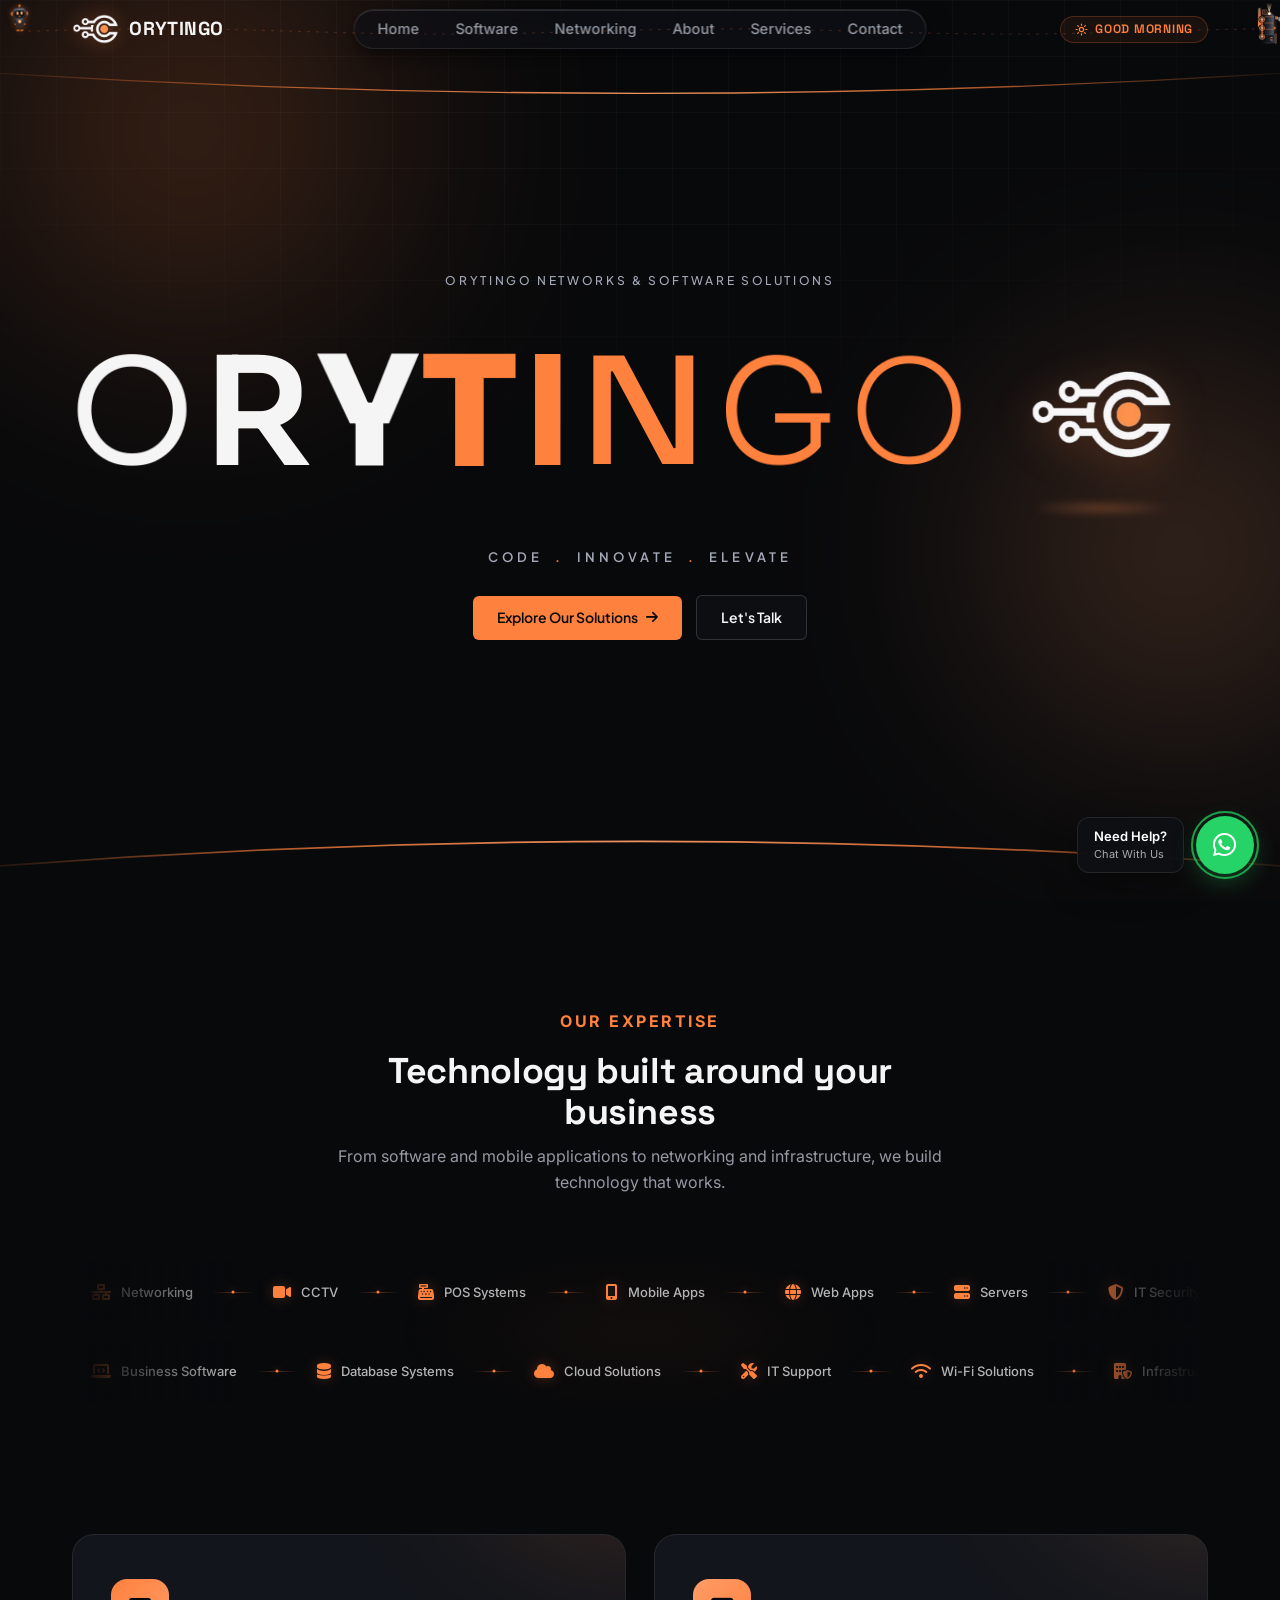
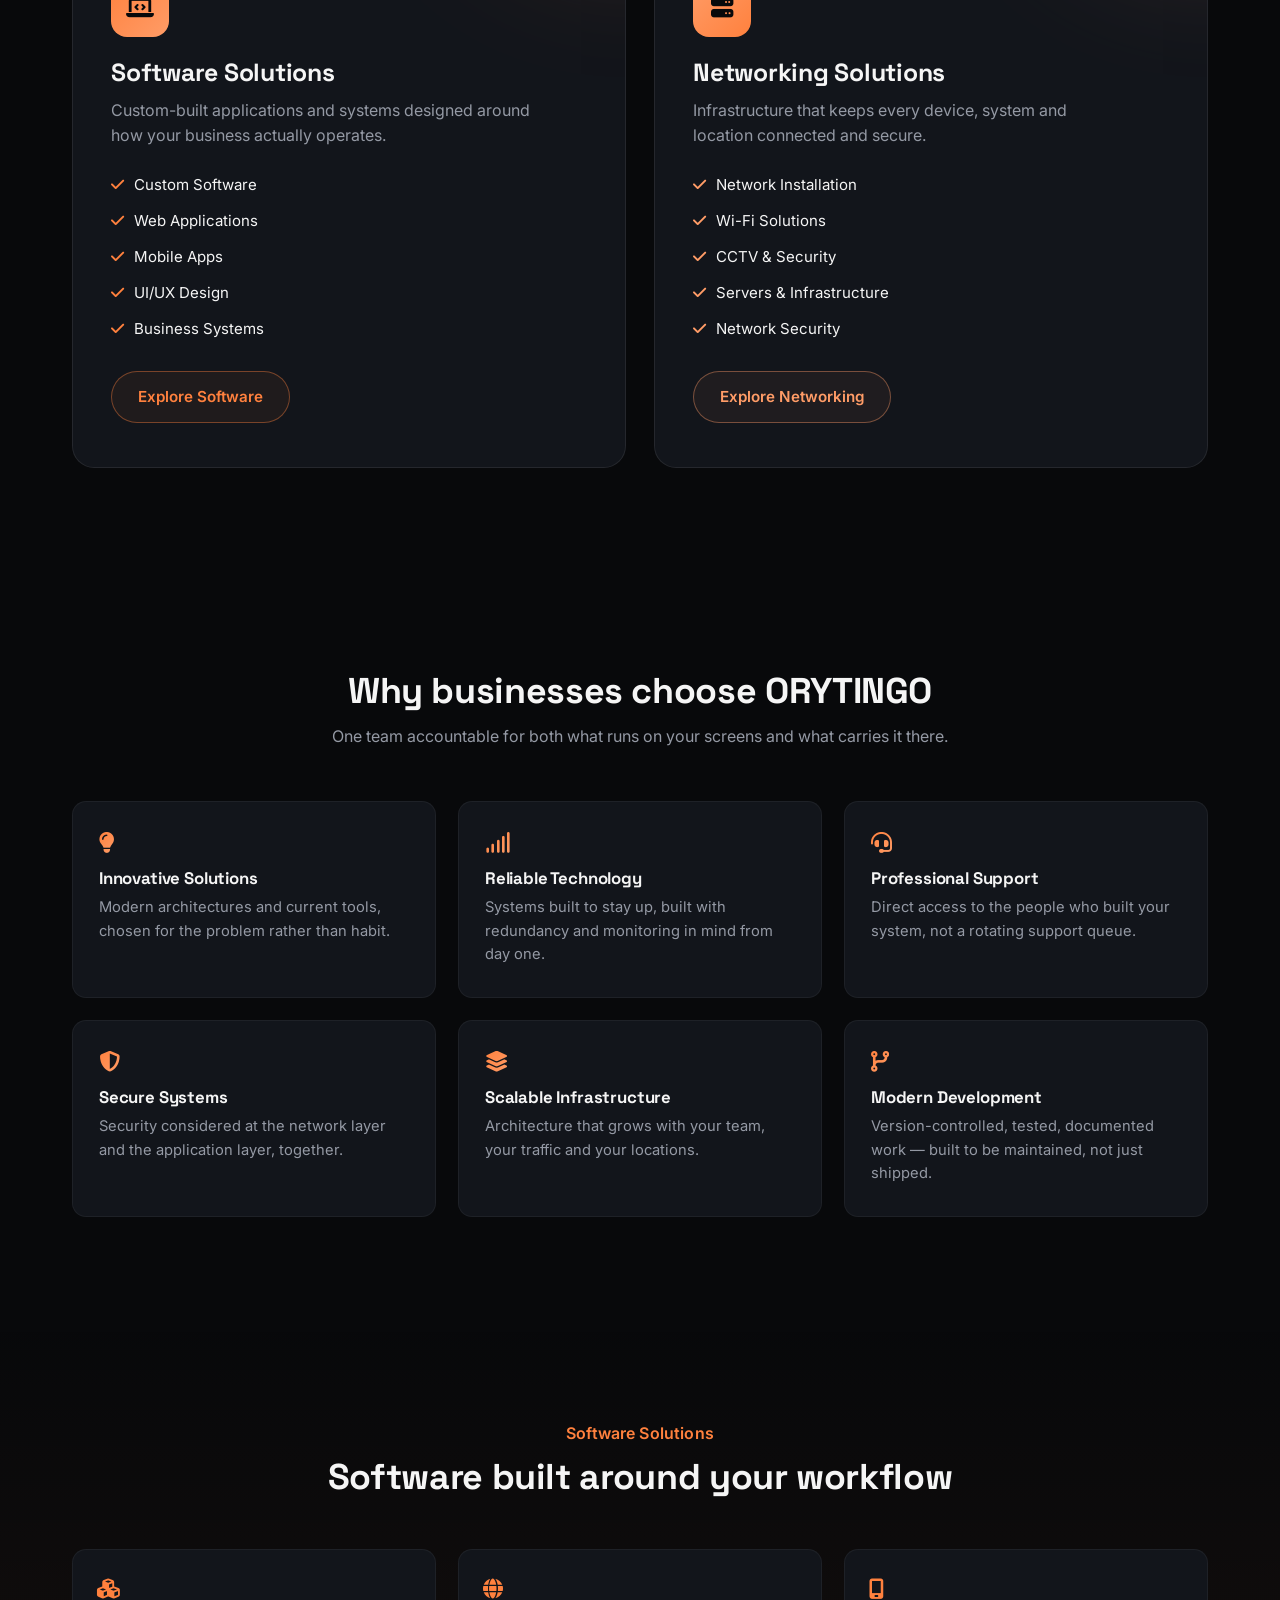
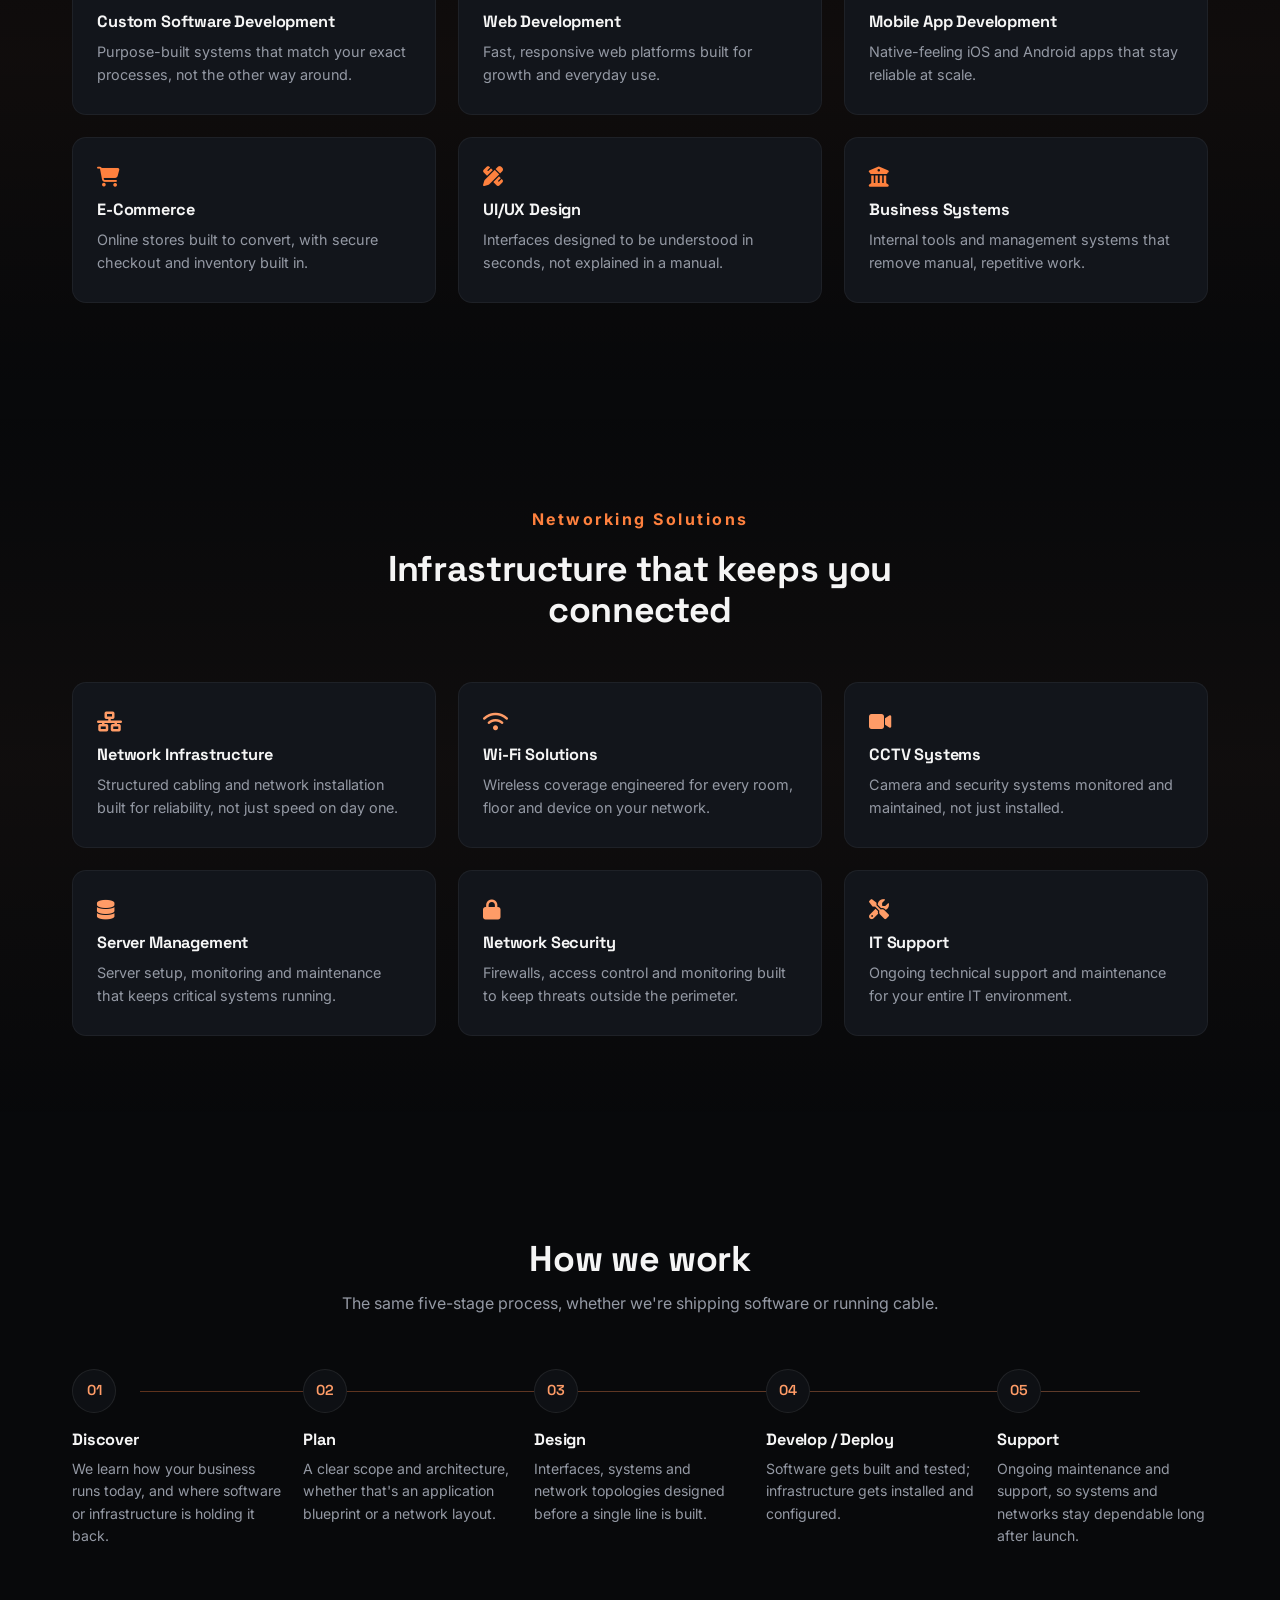
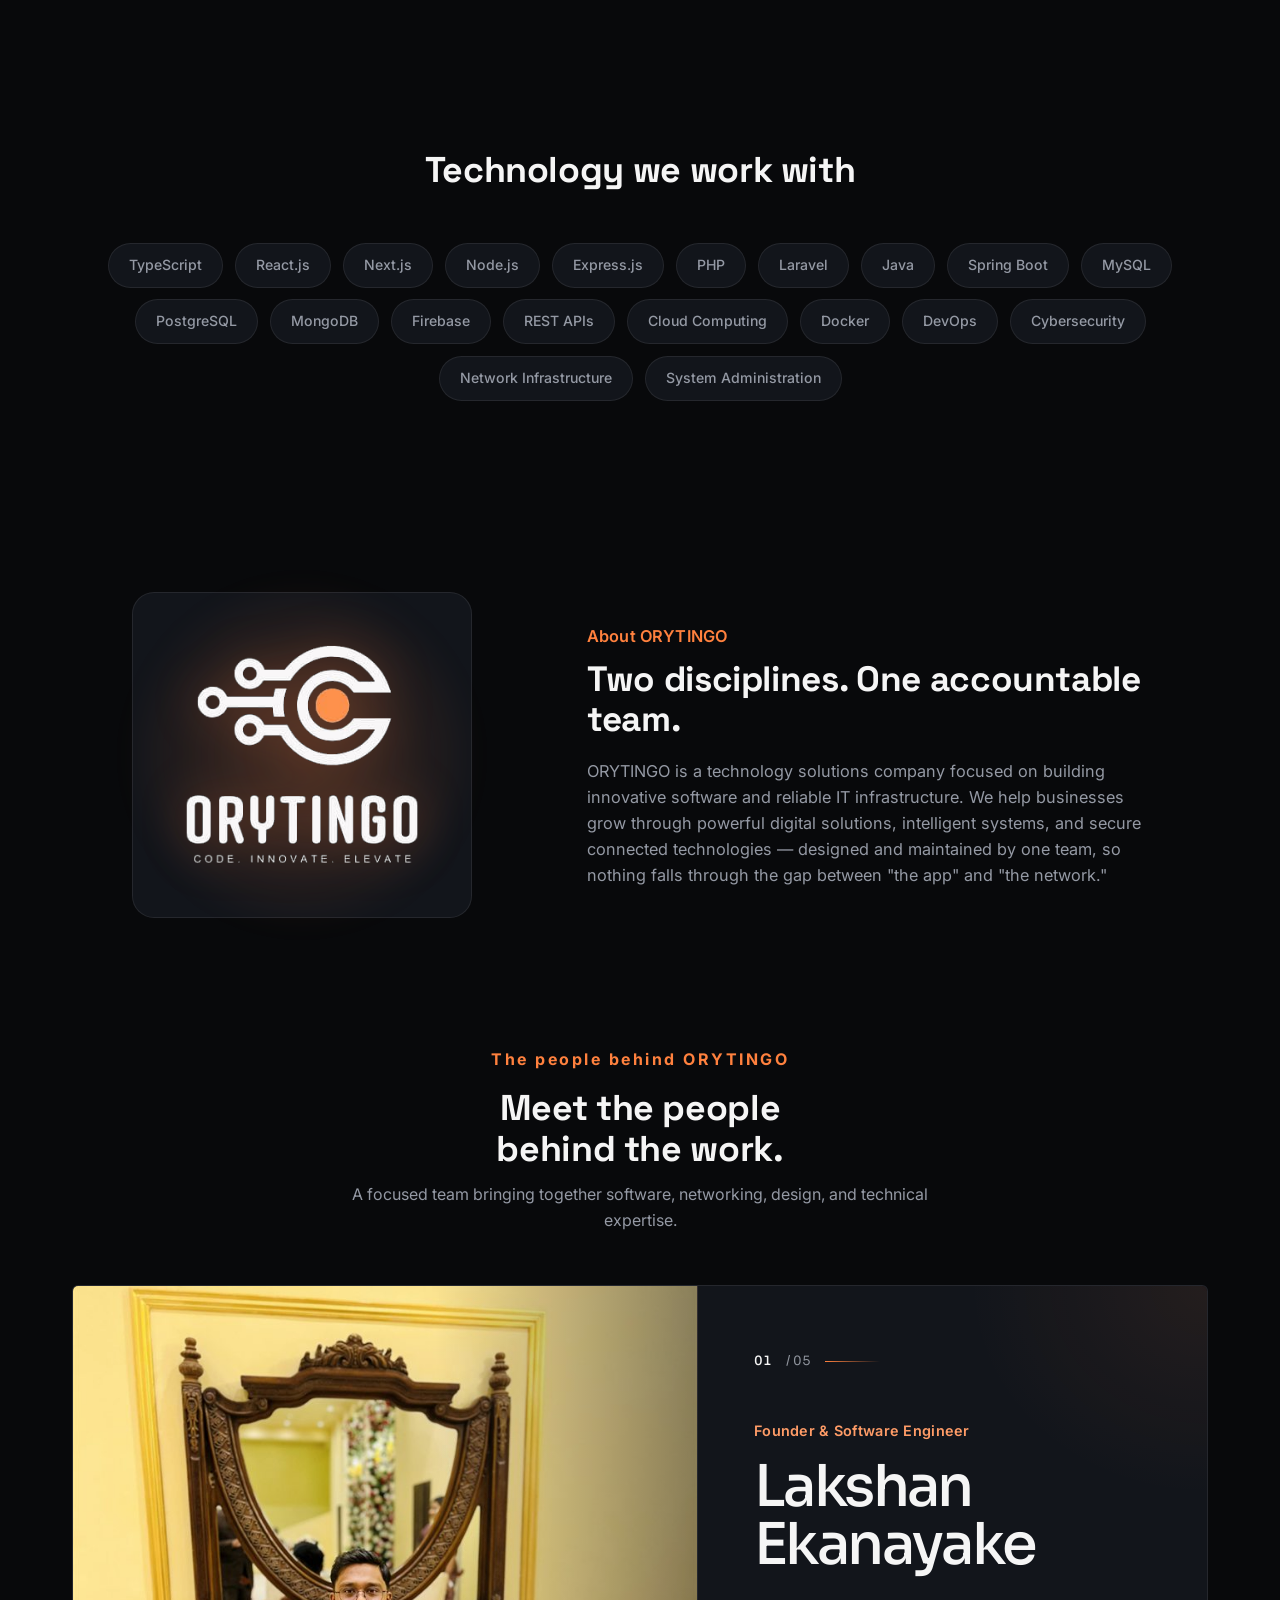
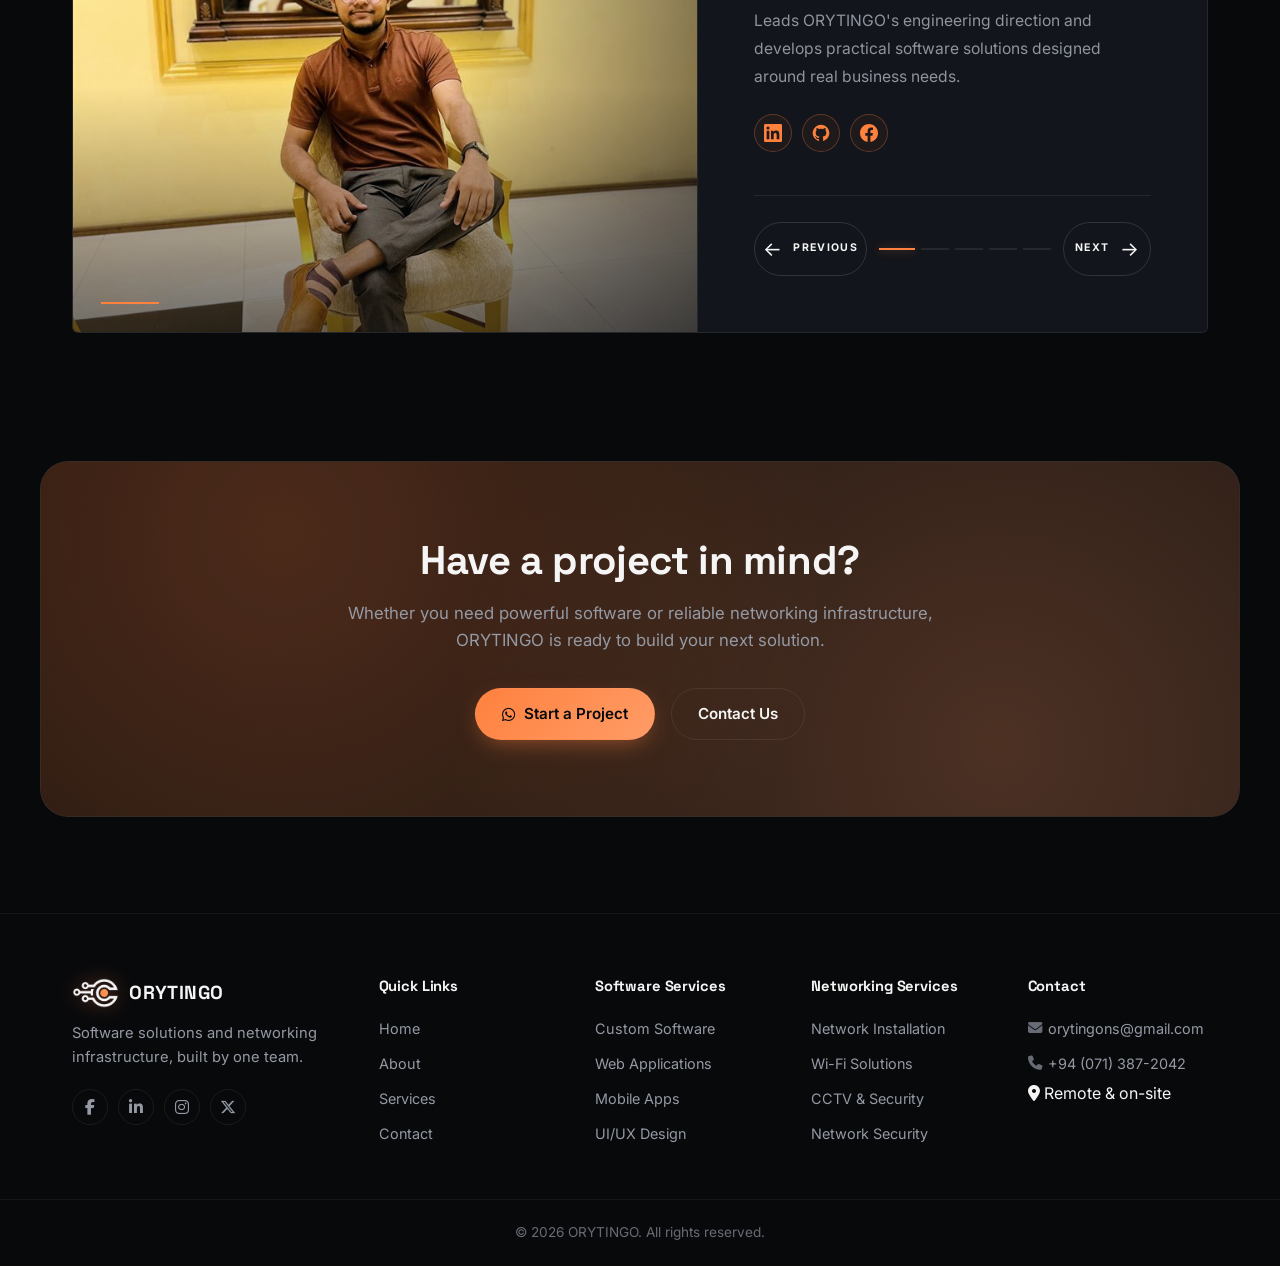
==== commit 51b5b8cf: "1029" ====
--- a/index.html
+++ b/index.html
@@ -43,11 +43,11 @@
   <link
     href="https://fonts.googleapis.com/css2?family=Space+Grotesk:wght@400;500;600;700&family=Inter:wght@400;500;600&family=Plus+Jakarta+Sans:wght@400;500;600;700&family=Sora:wght@100..800&display=swap"
     rel="stylesheet">
-  <link rel="icon" type="image/x-icon" href="favicon.ico">
-  <link rel="icon" type="image/png" sizes="32x32" href="favicon-32x32.png">
-  <link rel="icon" type="image/png" sizes="16x16" href="favicon-16x16.png">
-  <link rel="apple-touch-icon" sizes="180x180" href="apple-touch-icon.png">
-  <link rel="manifest" href="site.webmanifest">
+  <link rel="icon" type="image/x-icon" href="favicon.ico?v=2">
+  <link rel="icon" type="image/png" sizes="32x32" href="favicon-32x32.png?v=2">
+  <link rel="icon" type="image/png" sizes="16x16" href="favicon-16x16.png?v=2">
+  <link rel="apple-touch-icon" sizes="180x180" href="apple-touch-icon.png?v=2">
+  <link rel="manifest" href="site.webmanifest?v=2">
   <meta name="theme-color" content="#08090b">
   <link rel="stylesheet" href="https://cdnjs.cloudflare.com/ajax/libs/font-awesome/6.5.1/css/all.min.css">
   <link rel="stylesheet" href="new.css?v=4.5">
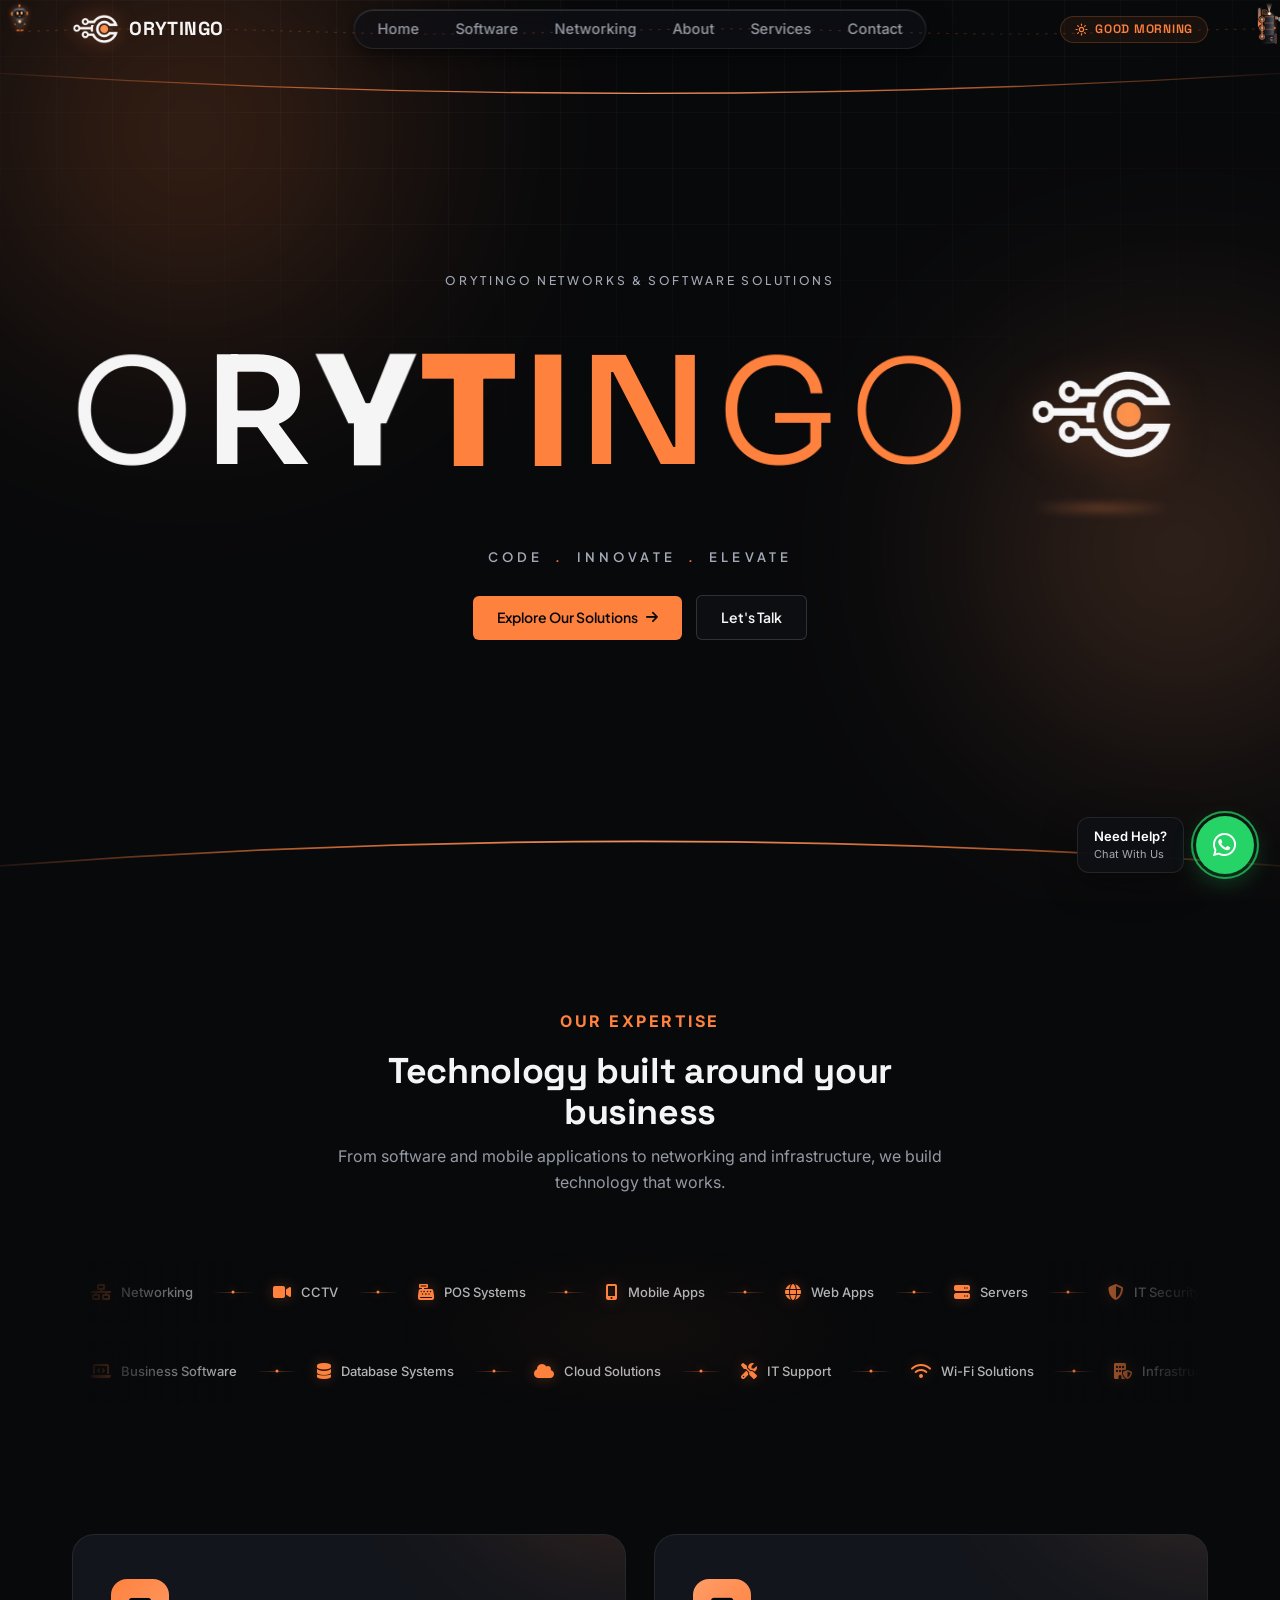
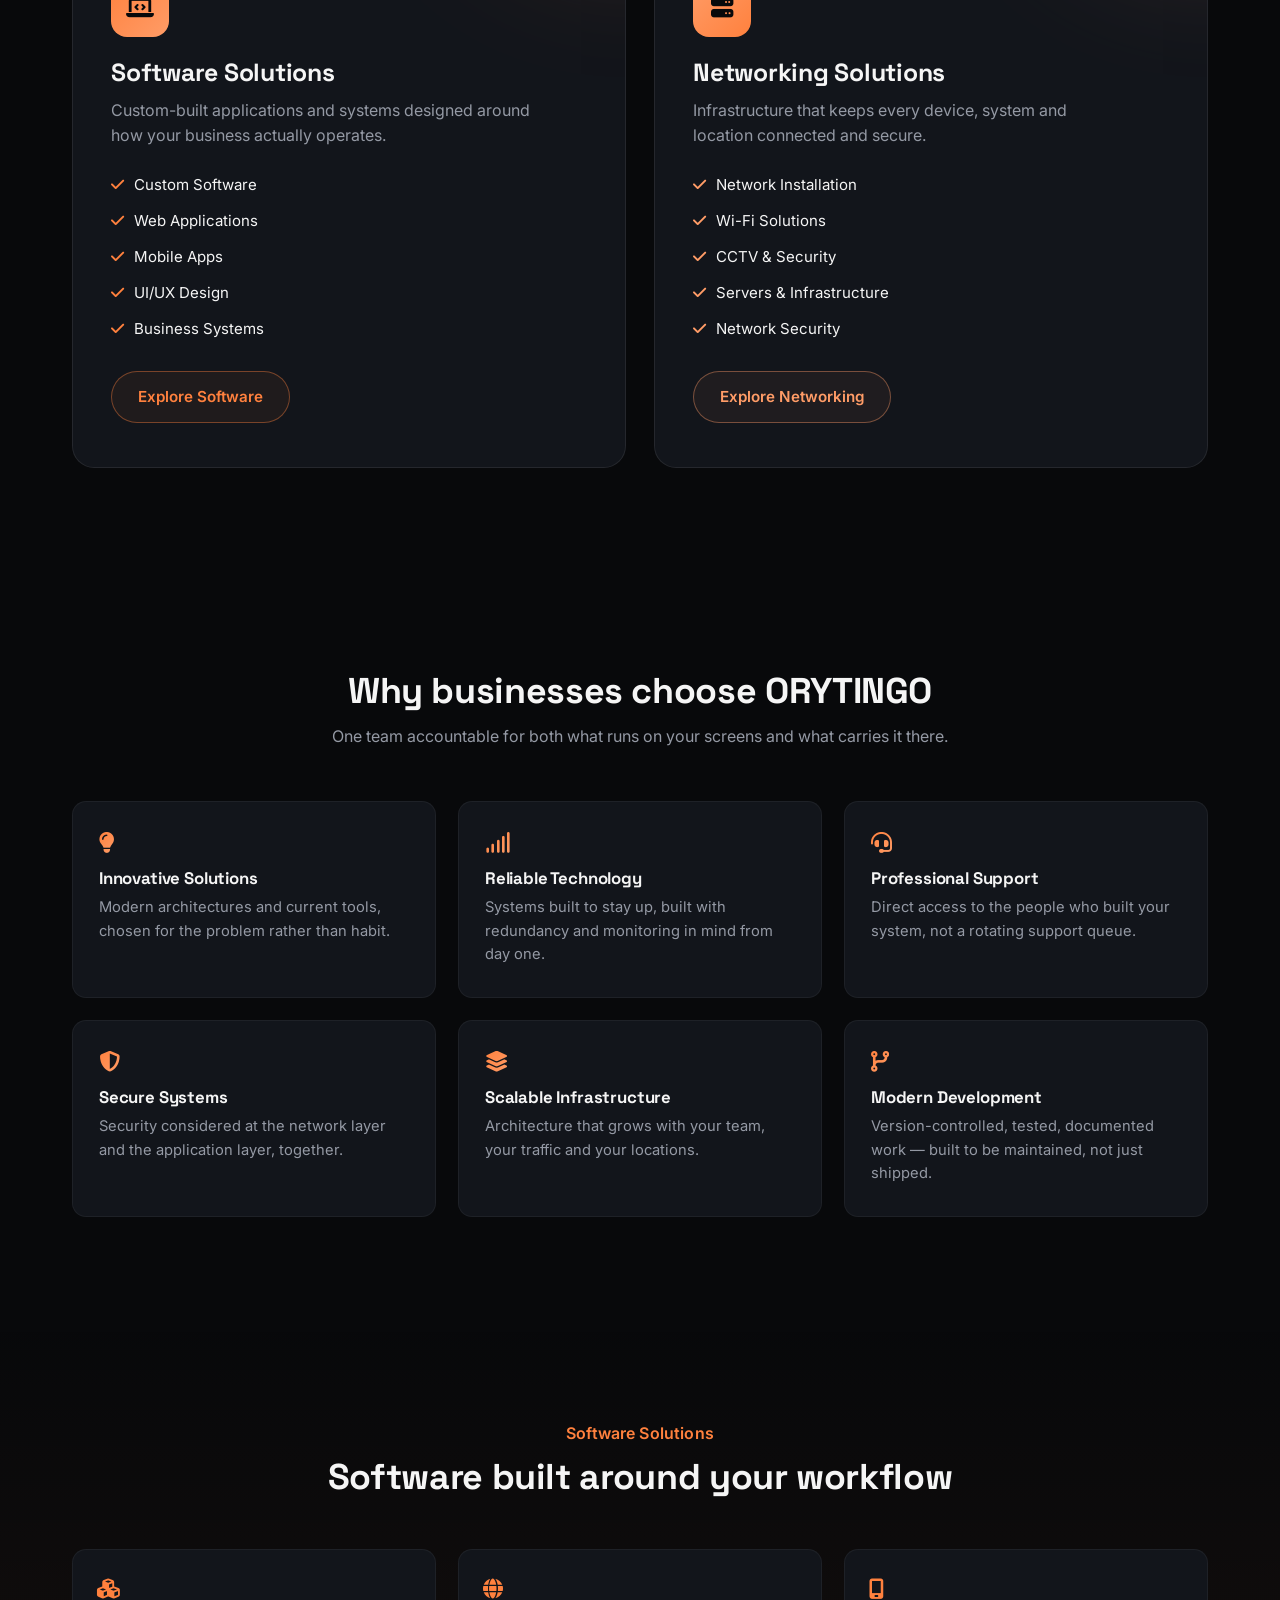
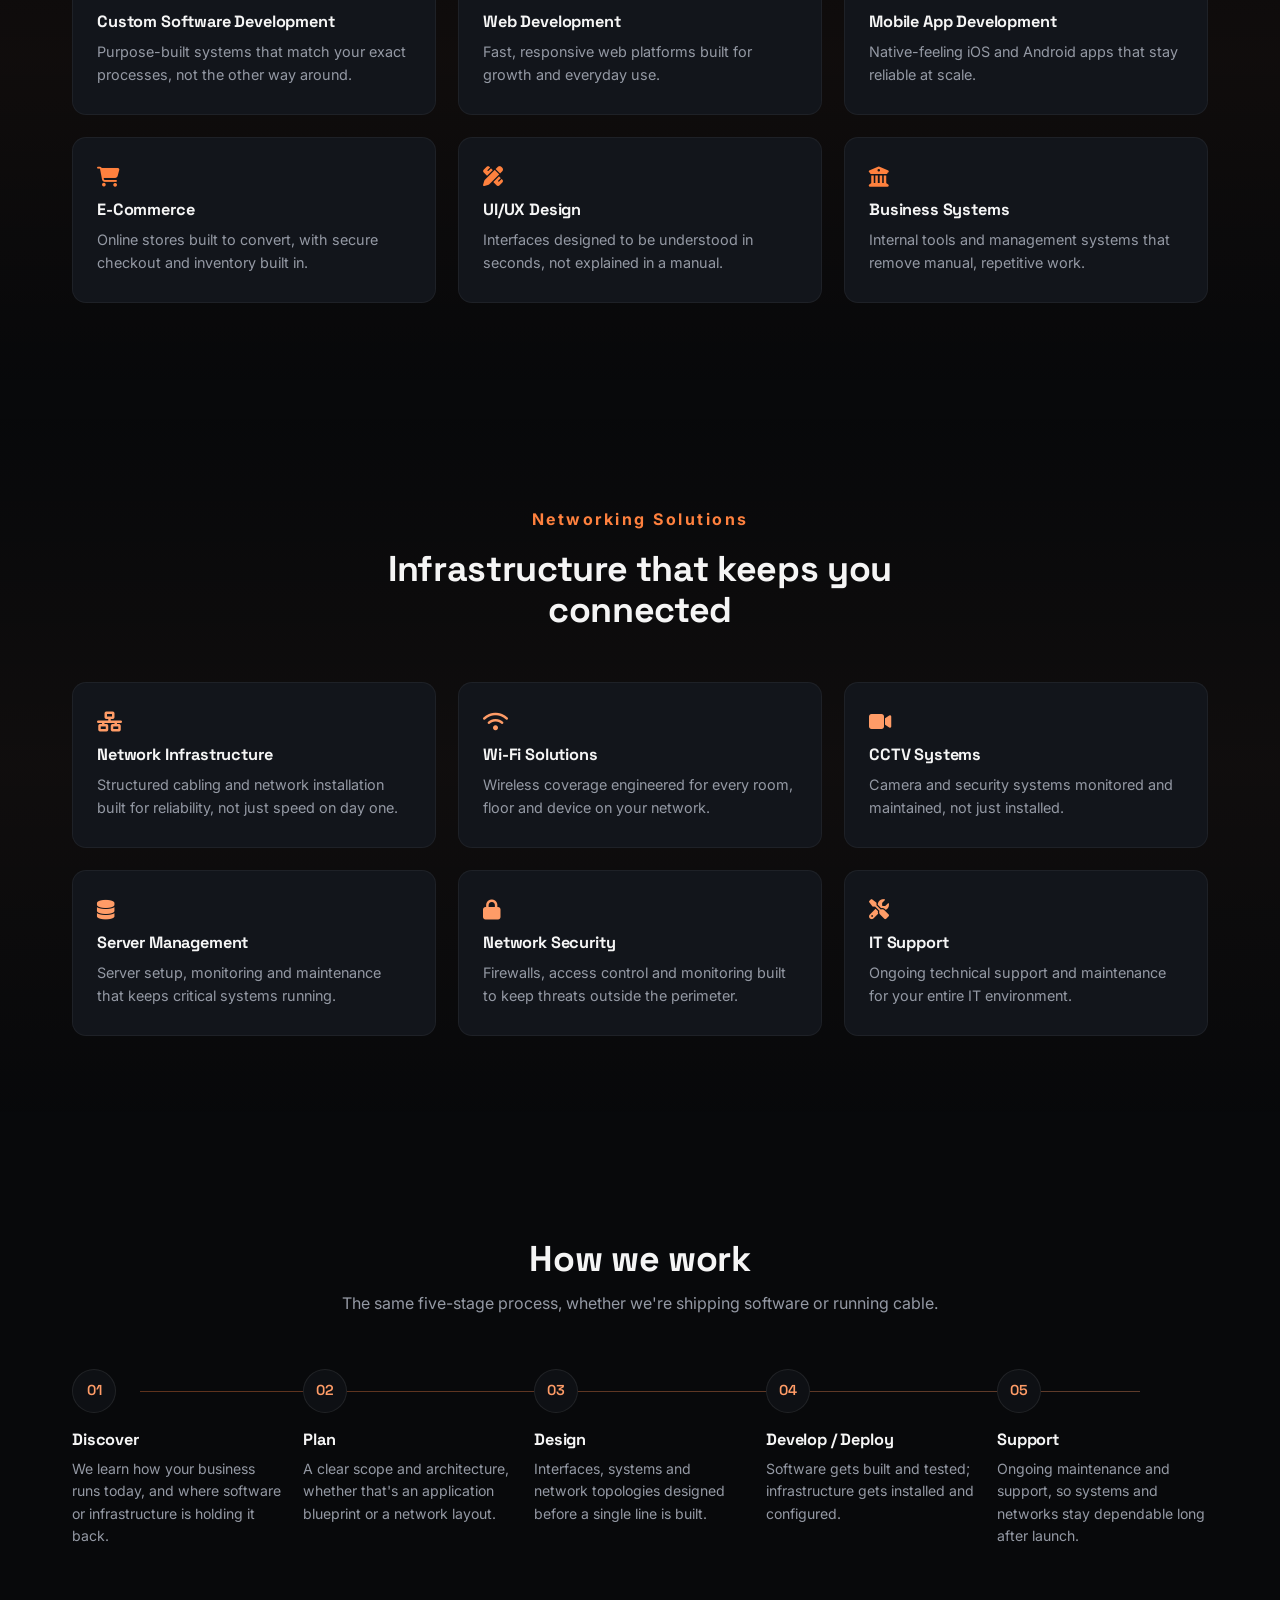
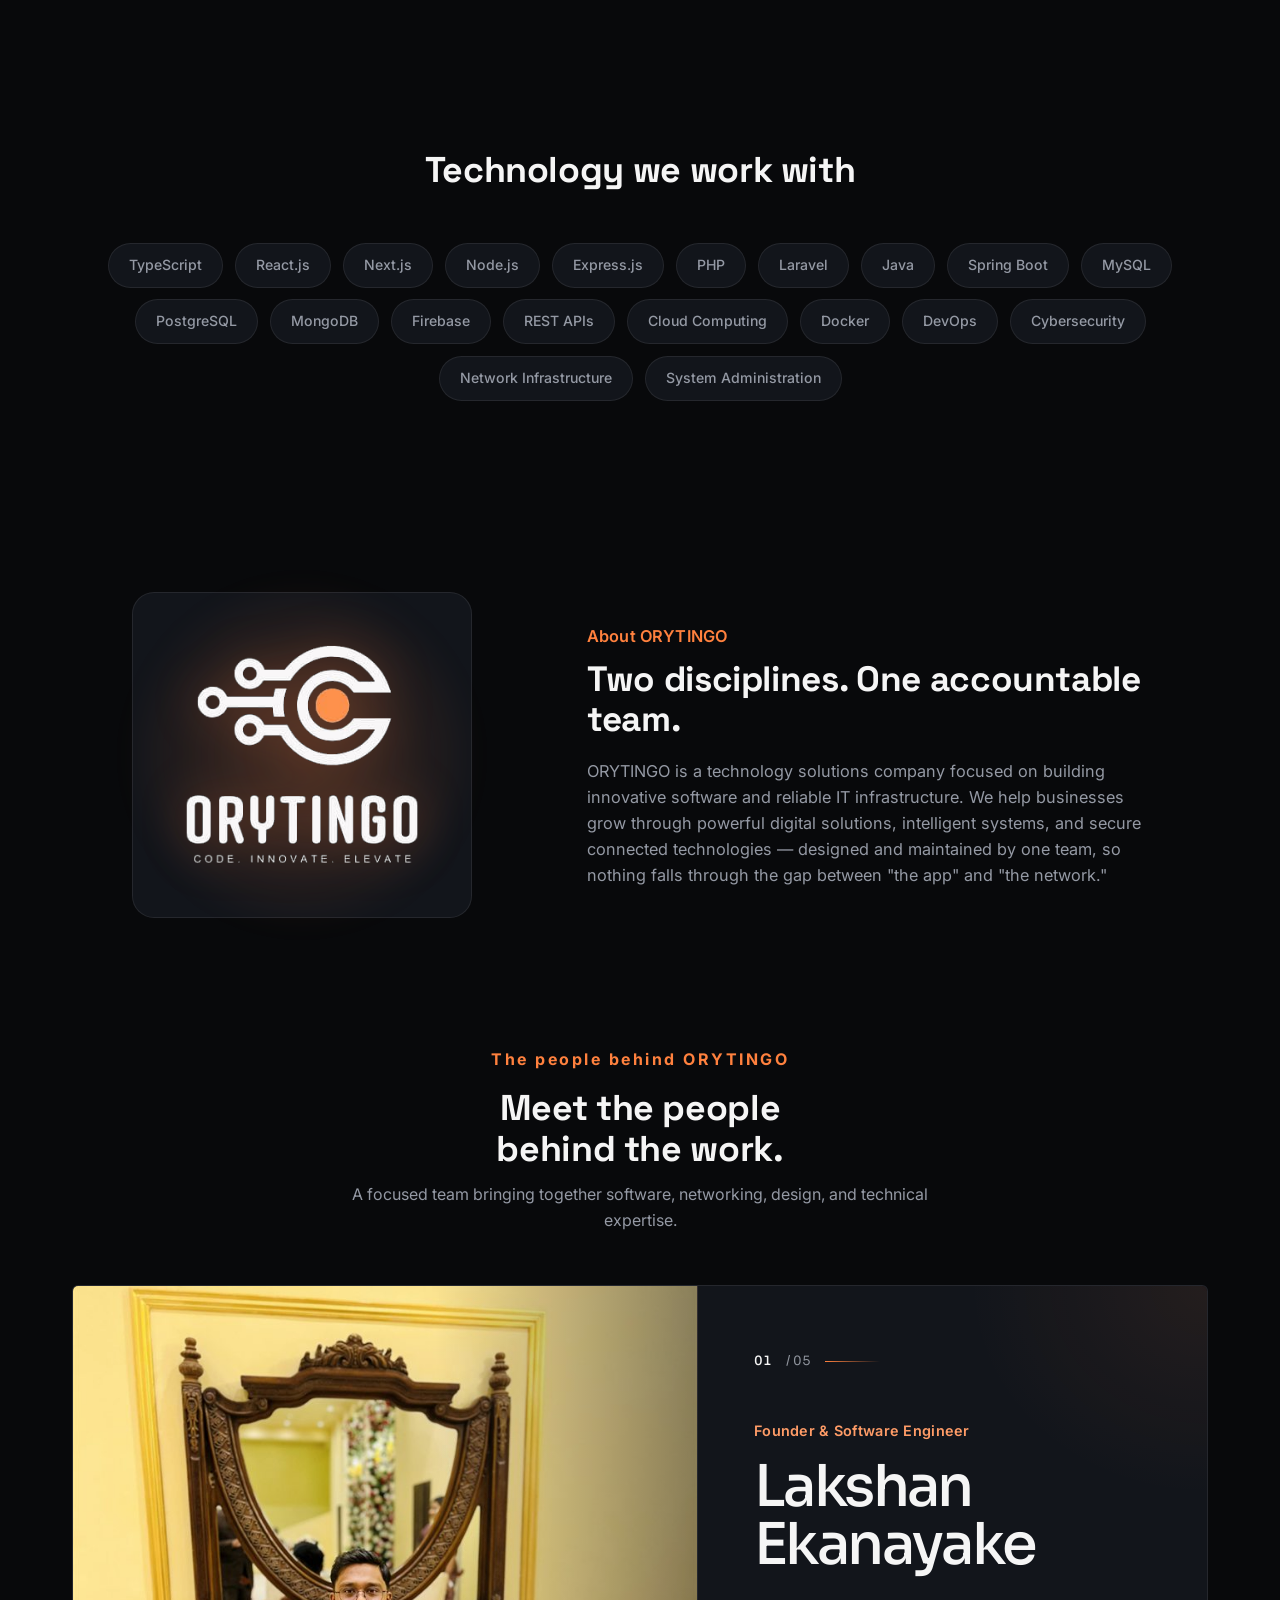
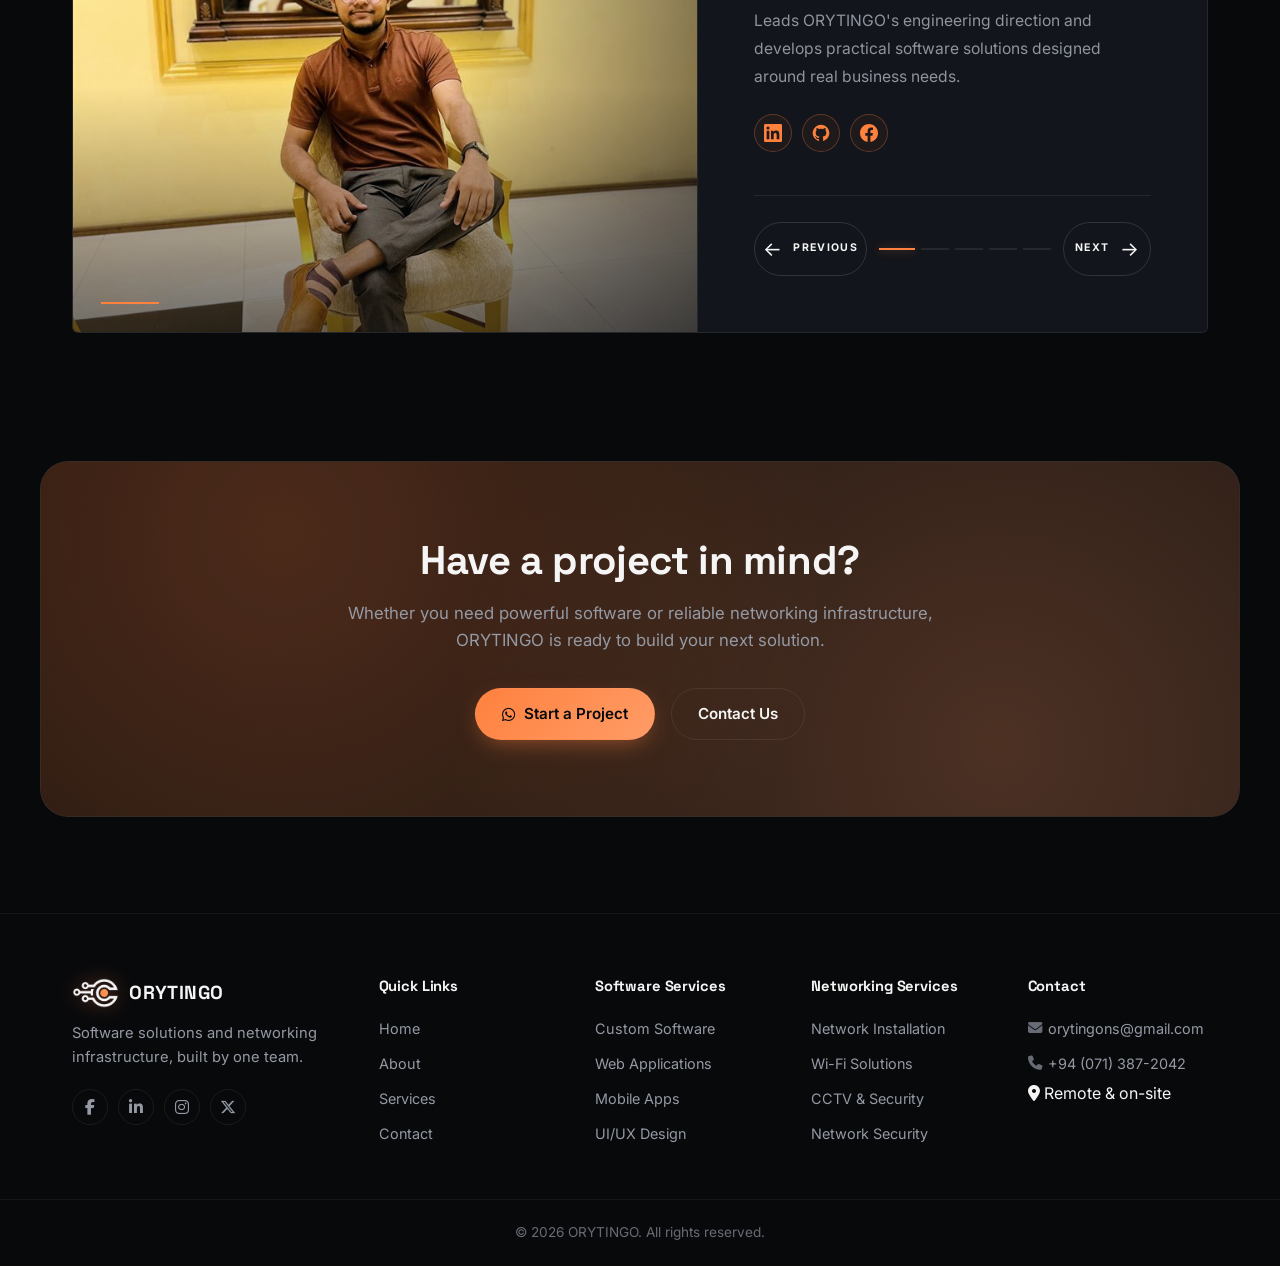
==== commit ce9647a7: "ok" ====
--- a/index.html
+++ b/index.html
@@ -43,11 +43,11 @@
   <link
     href="https://fonts.googleapis.com/css2?family=Space+Grotesk:wght@400;500;600;700&family=Inter:wght@400;500;600&family=Plus+Jakarta+Sans:wght@400;500;600;700&family=Sora:wght@100..800&display=swap"
     rel="stylesheet">
-  <link rel="icon" type="image/x-icon" href="favicon.ico?v=2">
-  <link rel="icon" type="image/png" sizes="32x32" href="favicon-32x32.png?v=2">
-  <link rel="icon" type="image/png" sizes="16x16" href="favicon-16x16.png?v=2">
-  <link rel="apple-touch-icon" sizes="180x180" href="apple-touch-icon.png?v=2">
-  <link rel="manifest" href="site.webmanifest?v=2">
+  <link rel="icon" type="image/x-icon" href="favicon.ico?v=3">
+  <link rel="icon" type="image/png" sizes="32x32" href="favicon-32x32.png?v=3">
+  <link rel="icon" type="image/png" sizes="16x16" href="favicon-16x16.png?v=3">
+  <link rel="apple-touch-icon" sizes="180x180" href="apple-touch-icon.png?v=3">
+  <link rel="manifest" href="site.webmanifest?v=3">
   <meta name="theme-color" content="#08090b">
   <link rel="stylesheet" href="https://cdnjs.cloudflare.com/ajax/libs/font-awesome/6.5.1/css/all.min.css">
   <link rel="stylesheet" href="new.css?v=4.5">
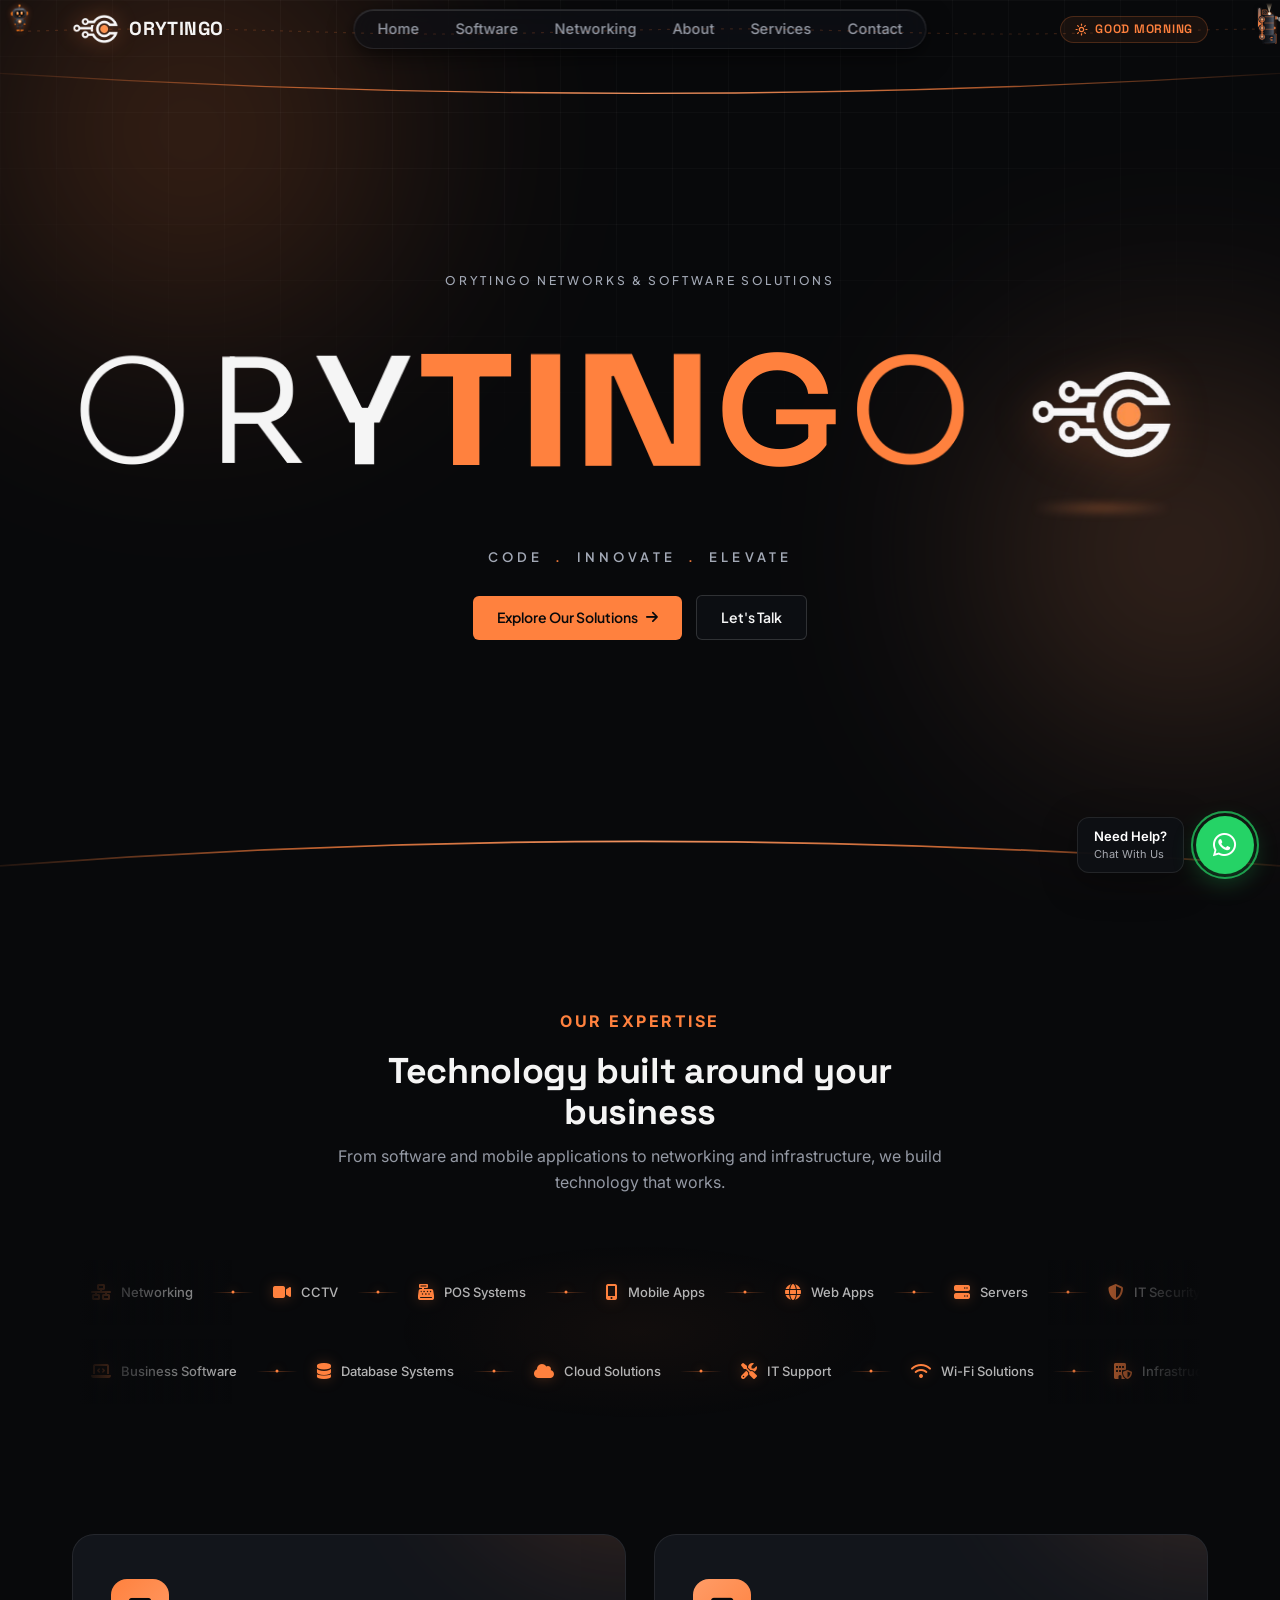
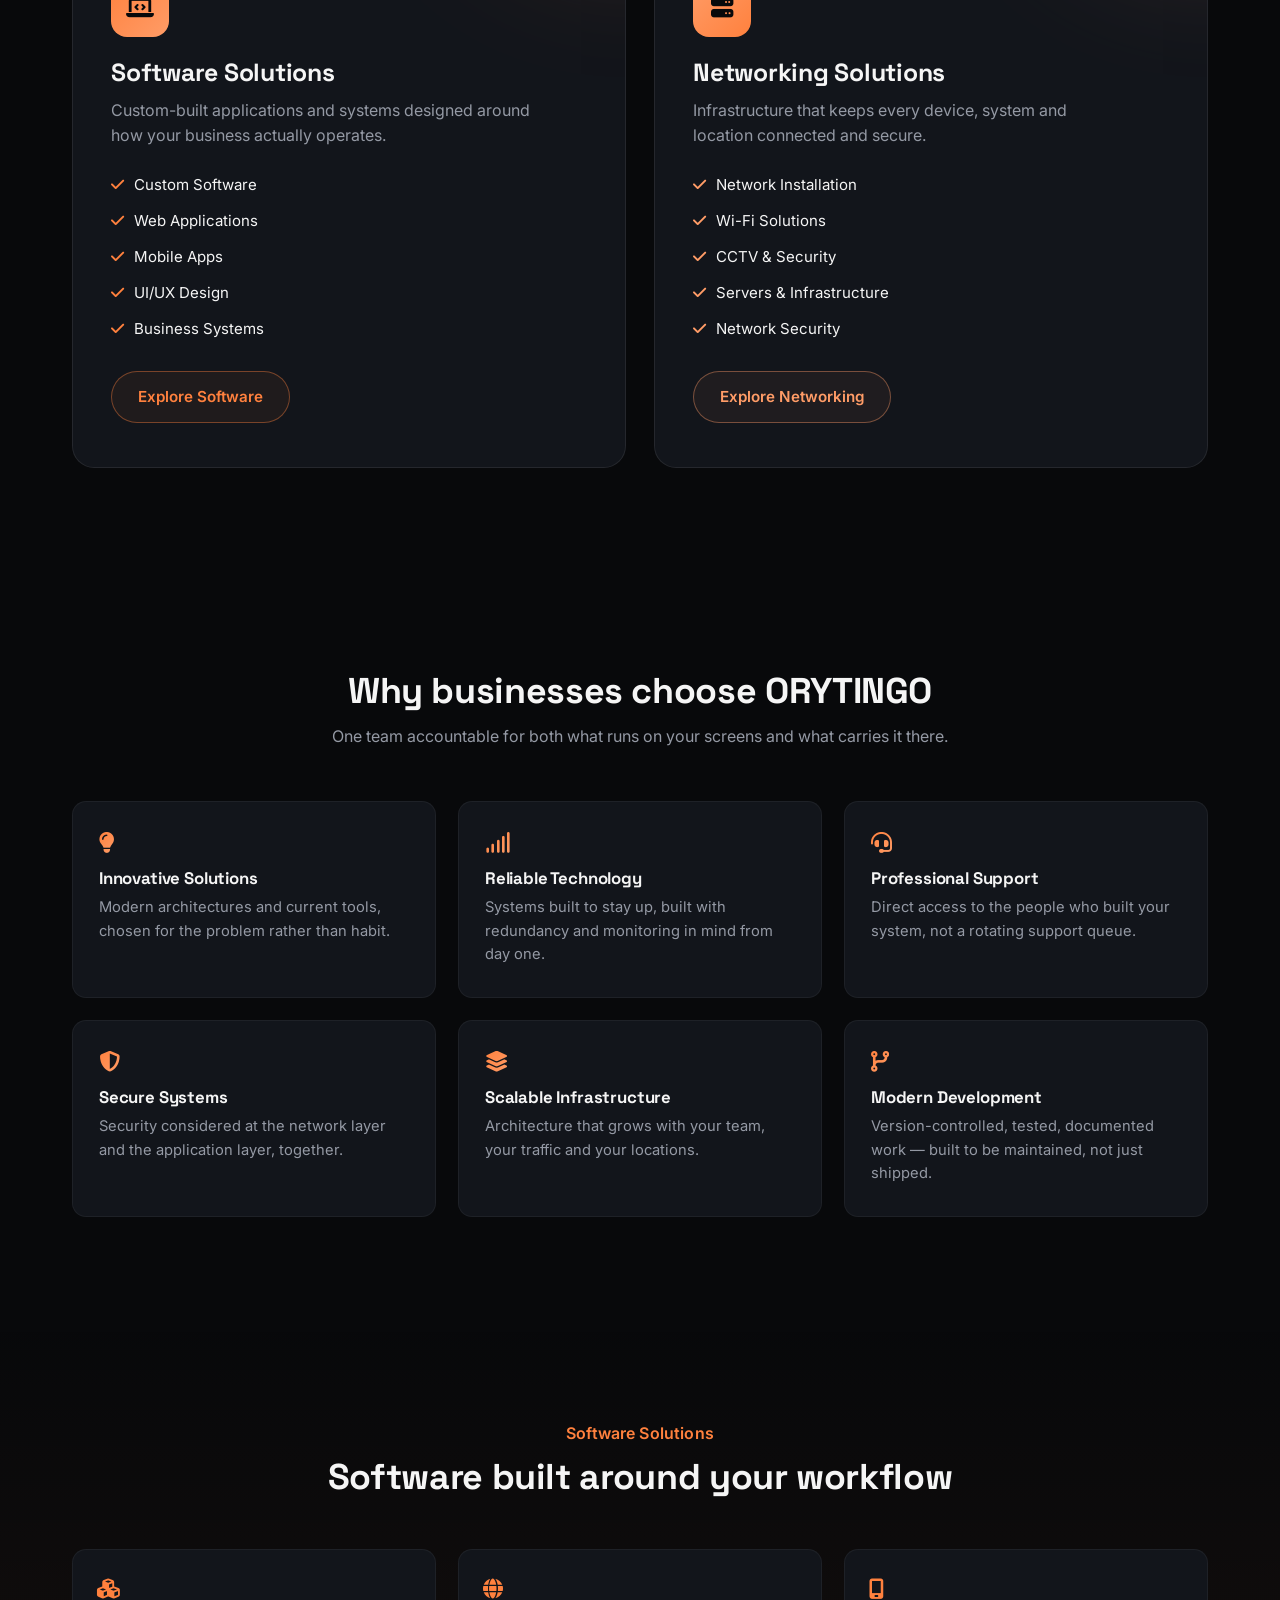
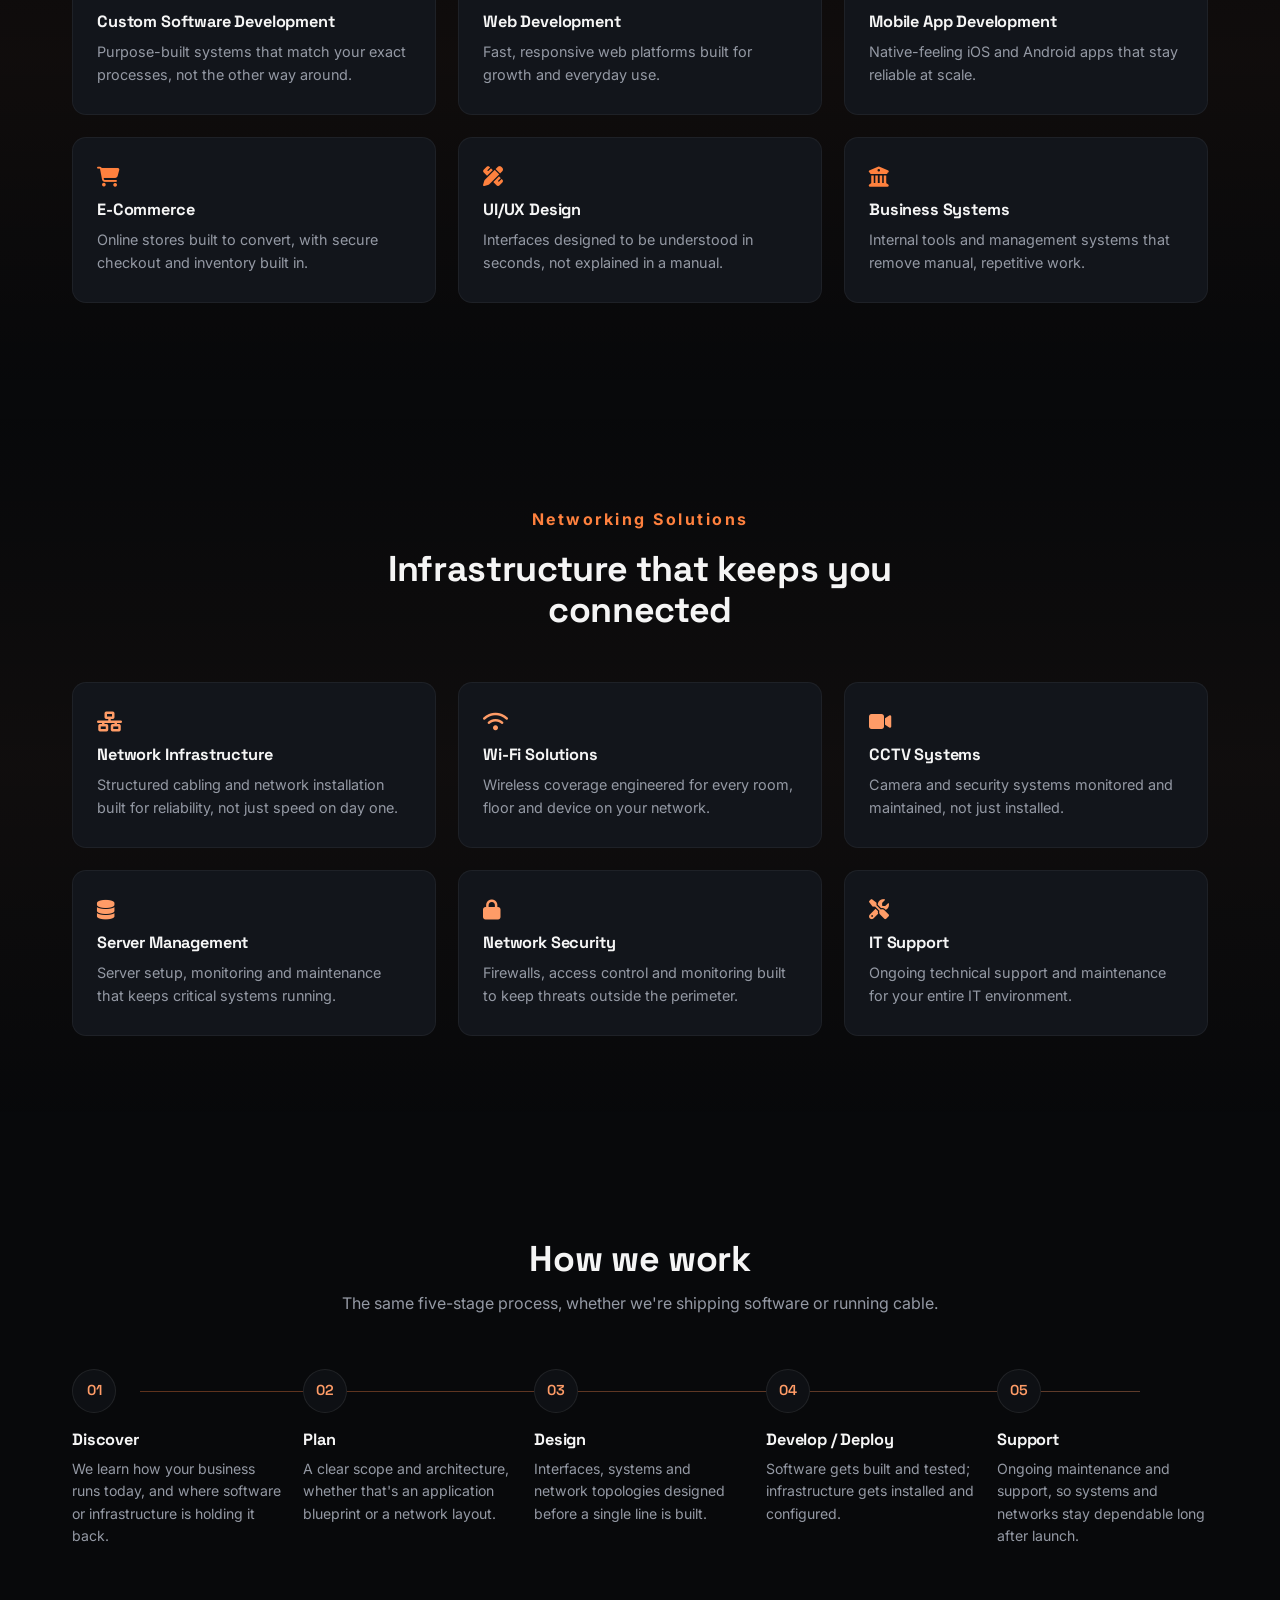
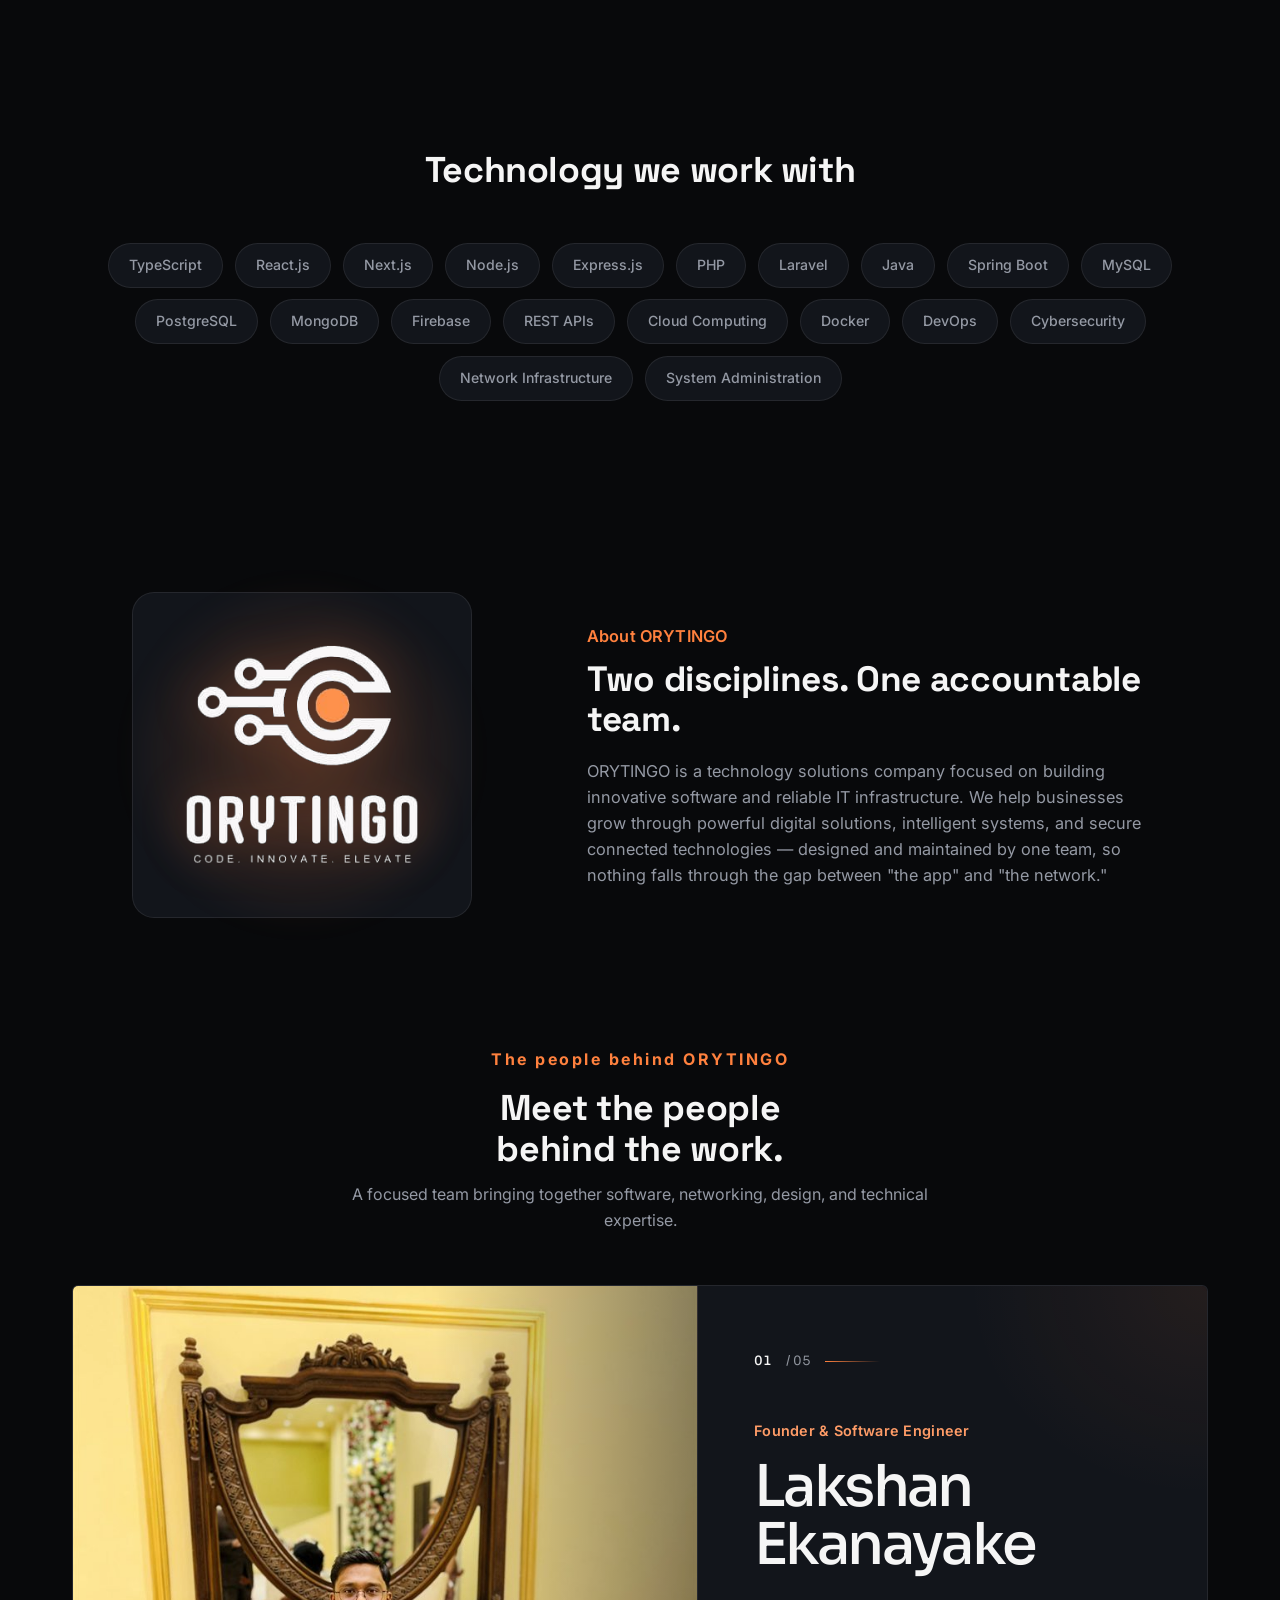
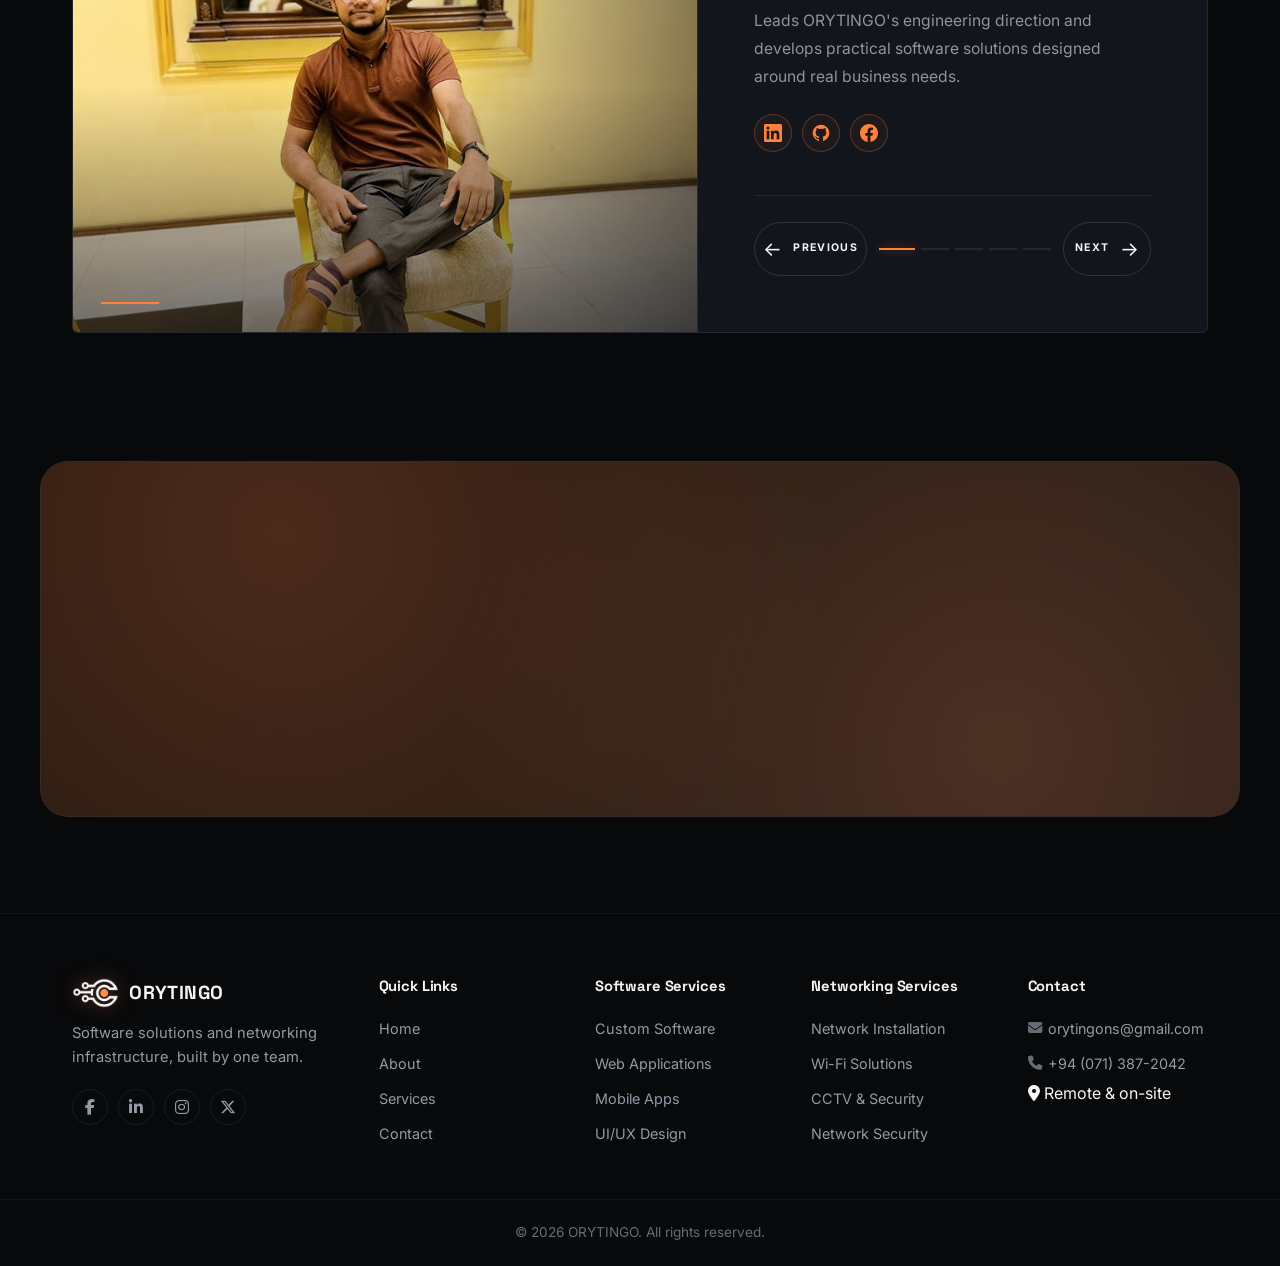
==== commit c937fb99: "ok" ====
--- a/index.html
+++ b/index.html
@@ -43,11 +43,11 @@
   <link
     href="https://fonts.googleapis.com/css2?family=Space+Grotesk:wght@400;500;600;700&family=Inter:wght@400;500;600&family=Plus+Jakarta+Sans:wght@400;500;600;700&family=Sora:wght@100..800&display=swap"
     rel="stylesheet">
-  <link rel="icon" type="image/x-icon" href="favicon.ico?v=3">
-  <link rel="icon" type="image/png" sizes="32x32" href="favicon-32x32.png?v=3">
-  <link rel="icon" type="image/png" sizes="16x16" href="favicon-16x16.png?v=3">
-  <link rel="apple-touch-icon" sizes="180x180" href="apple-touch-icon.png?v=3">
-  <link rel="manifest" href="site.webmanifest?v=3">
+  <link rel="icon" type="image/x-icon" href="favicon.ico?v=4">
+  <link rel="icon" type="image/png" sizes="32x32" href="favicon-32x32.png?v=4">
+  <link rel="icon" type="image/png" sizes="16x16" href="favicon-16x16.png?v=4">
+  <link rel="apple-touch-icon" sizes="180x180" href="apple-touch-icon.png?v=4">
+  <link rel="manifest" href="site.webmanifest?v=4">
   <meta name="theme-color" content="#08090b">
   <link rel="stylesheet" href="https://cdnjs.cloudflare.com/ajax/libs/font-awesome/6.5.1/css/all.min.css">
   <link rel="stylesheet" href="new.css?v=4.5">
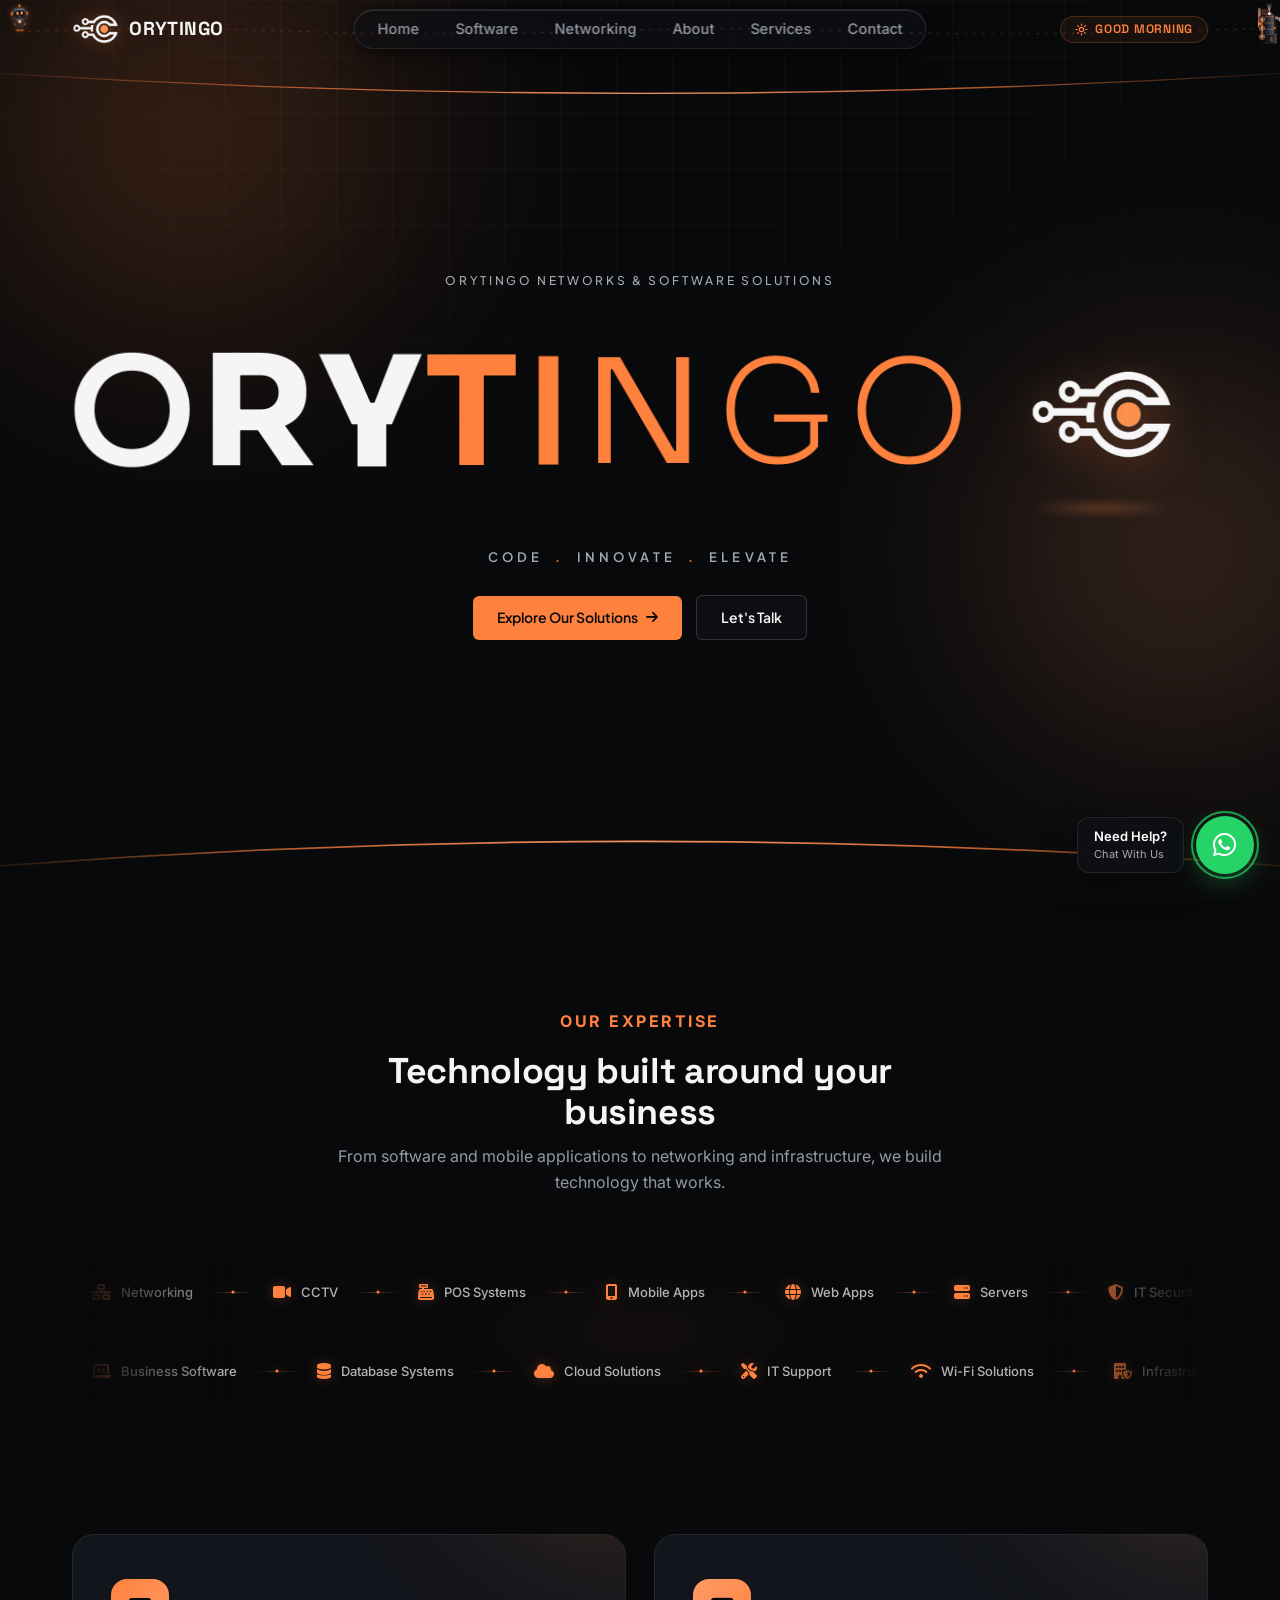
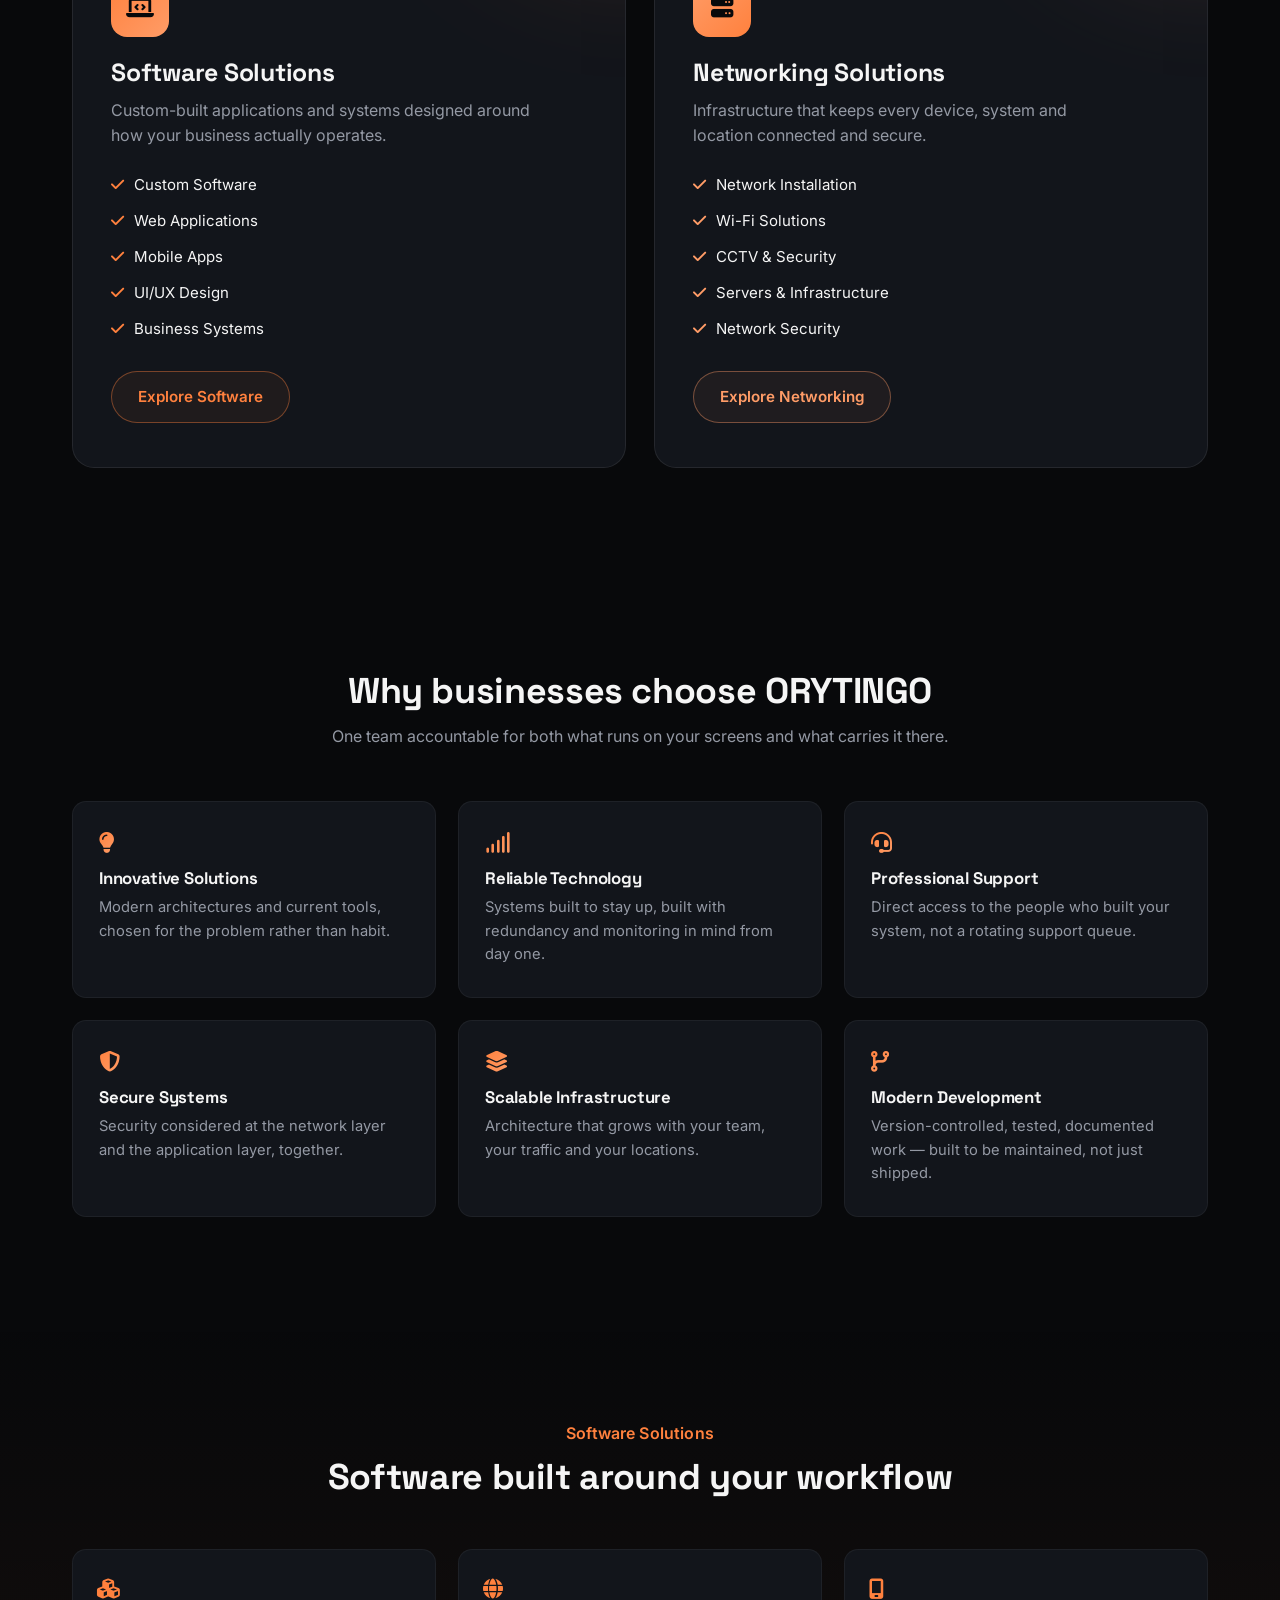
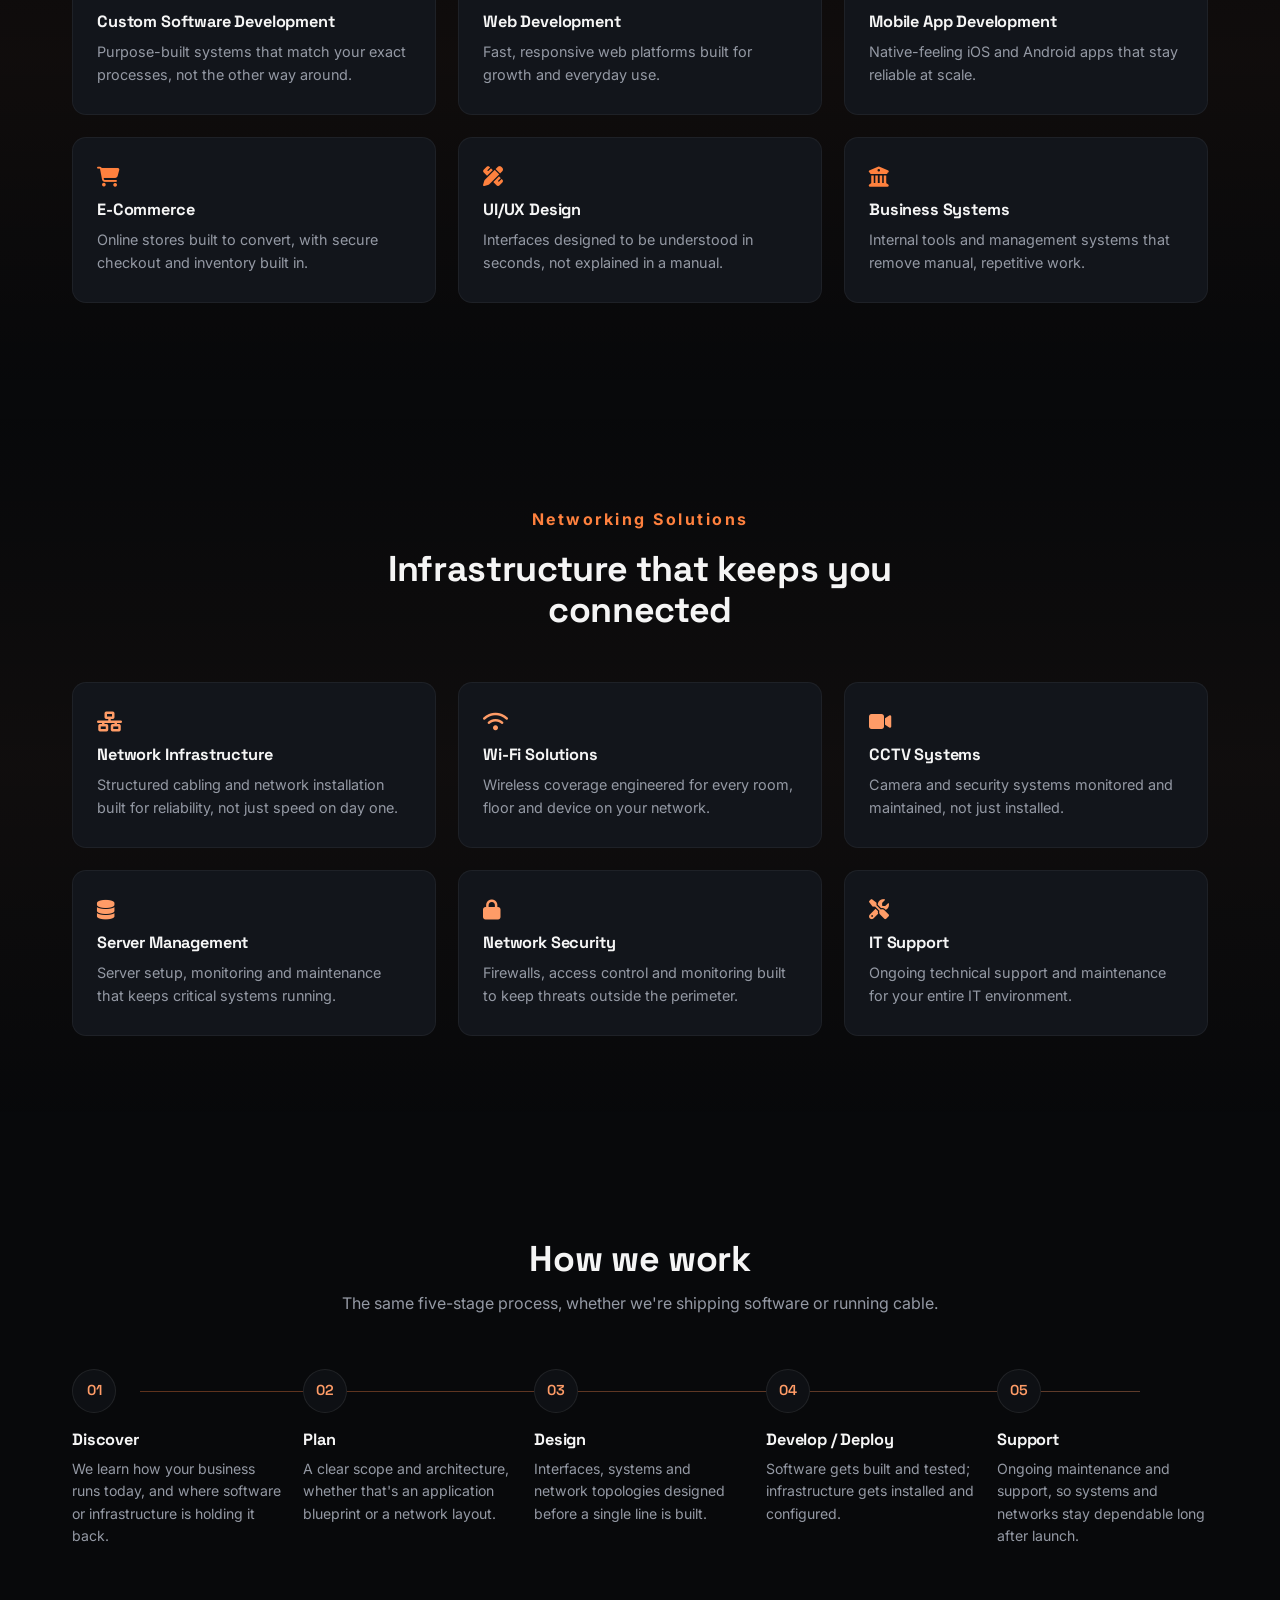
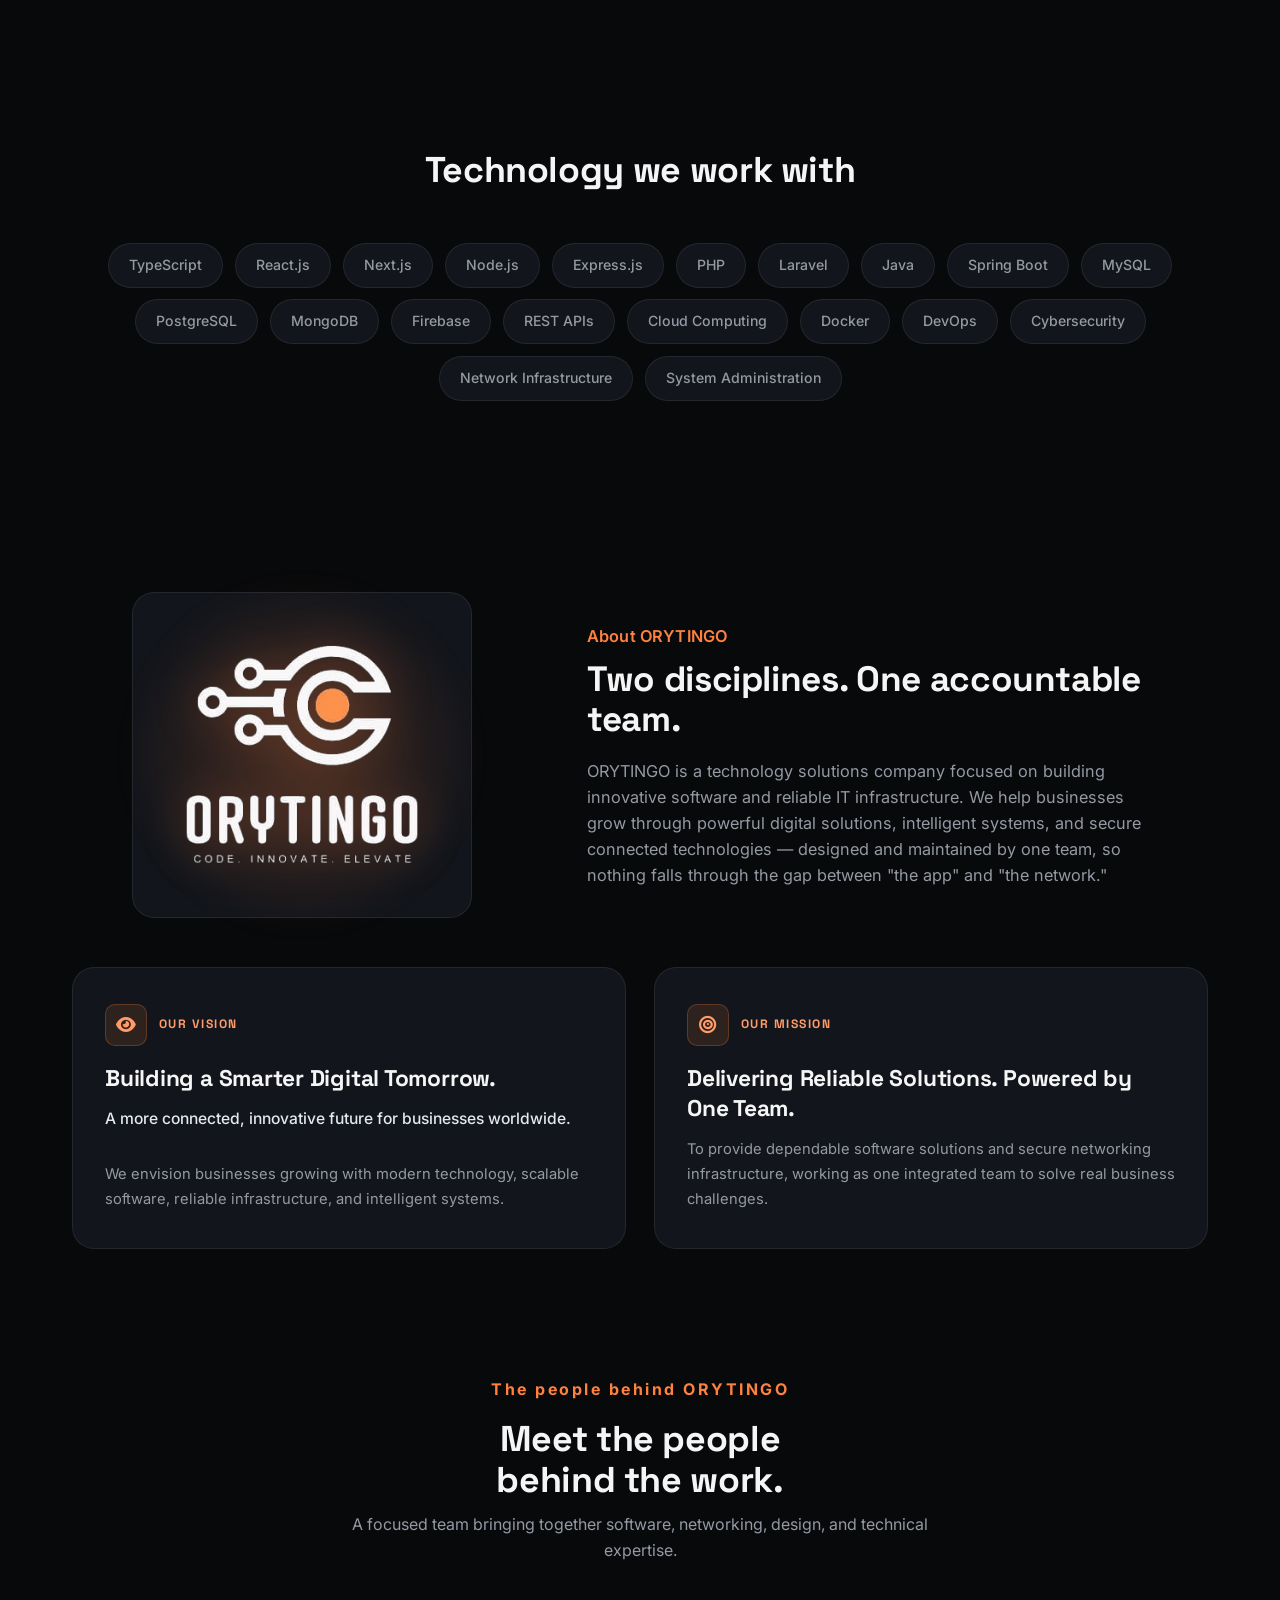
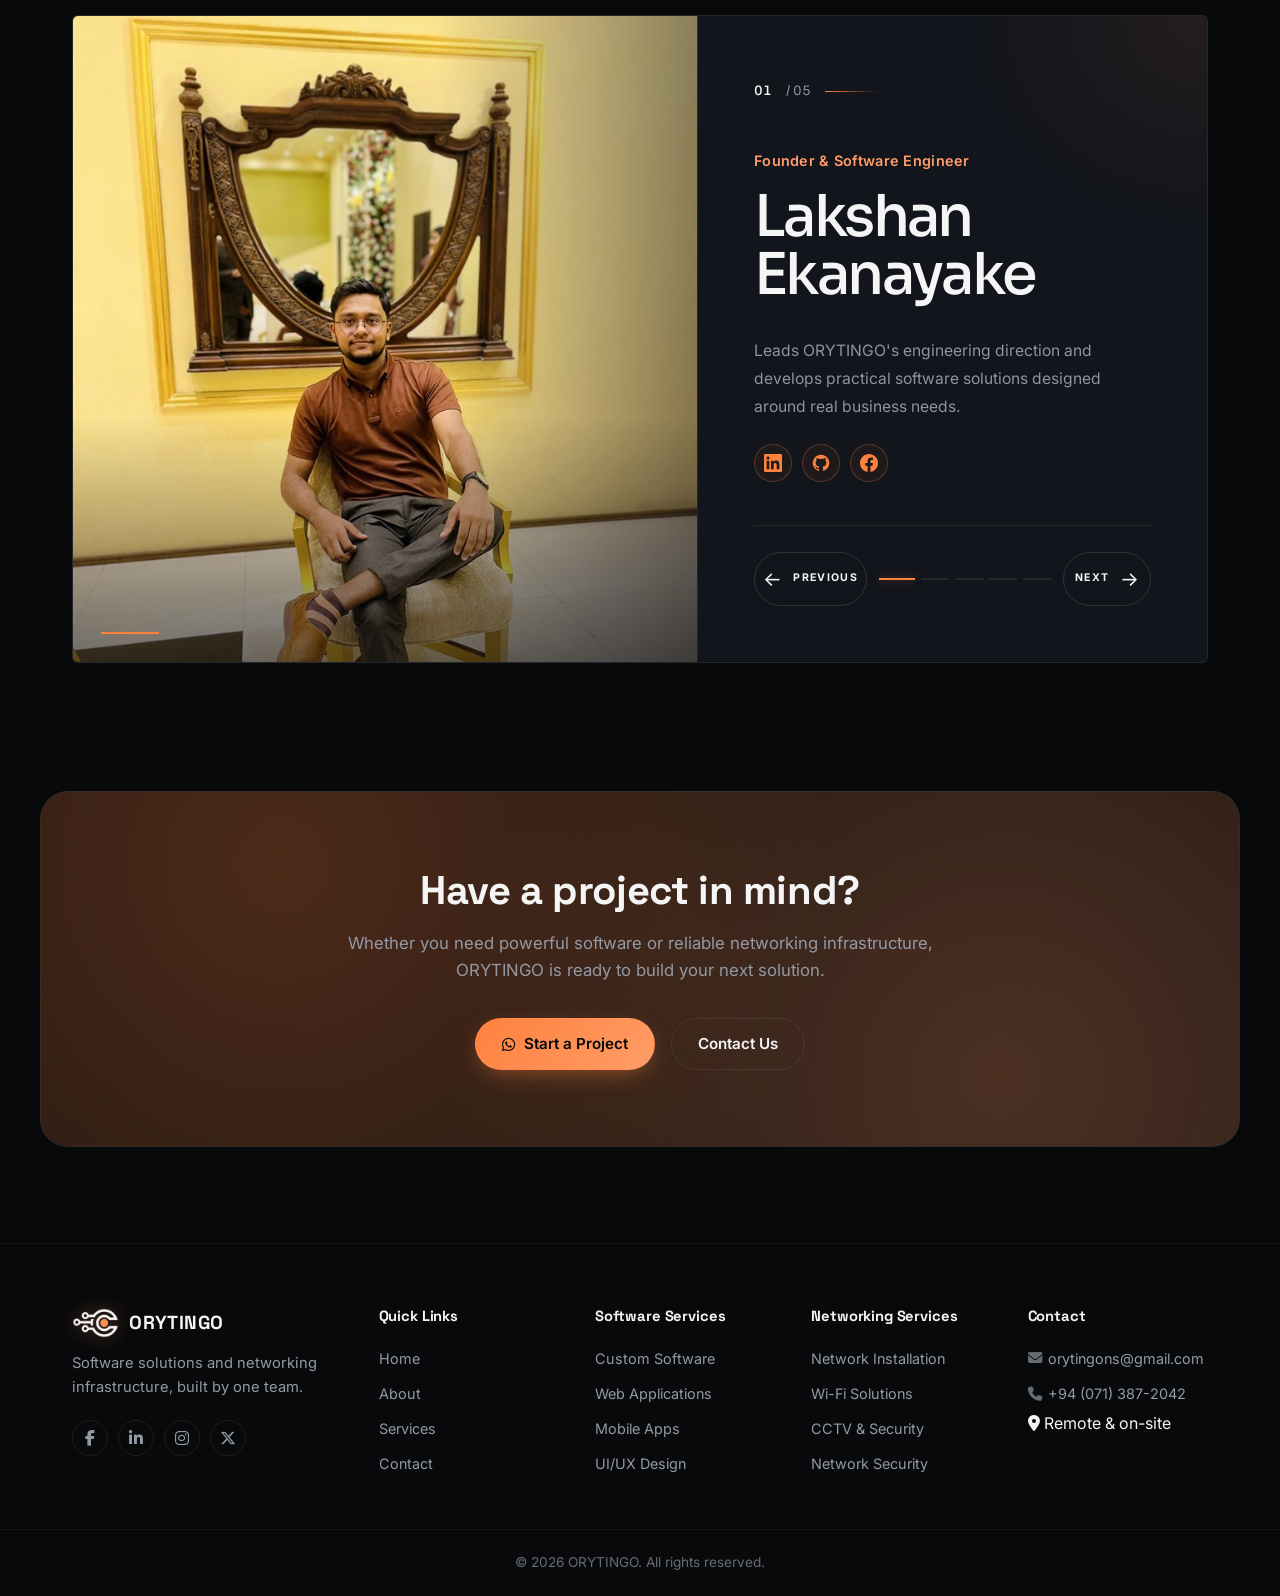
==== commit c44ef2ee: "737" ====
--- a/index.html
+++ b/index.html
@@ -724,6 +724,34 @@
             powerful digital solutions, intelligent systems, and secure connected
             technologies — designed and maintained by one team, so nothing falls
             through the gap between "the app" and "the network."</p>
+        </div>
+      </div>
+
+      <!-- VISION & MISSION -->
+      <div class="section-inner about-vm-wrapper">
+        <div class="about-vm-grid">
+
+          <!-- VISION -->
+          <div class="about-vm-card vision-card">
+            <div class="about-vm-head">
+              <span class="about-vm-icon"><i class="fa-solid fa-eye"></i></span>
+              <span class="about-vm-eyebrow">Our Vision</span>
+            </div>
+            <h3 class="about-vm-title">Building a Smarter Digital Tomorrow.</h3>
+            <p class="about-vm-highlight">A more connected, innovative future for businesses worldwide.</p>
+            <p class="about-vm-desc">We envision businesses growing with modern technology, scalable software, reliable infrastructure, and intelligent systems.</p>
+          </div>
+
+          <!-- MISSION -->
+          <div class="about-vm-card mission-card">
+            <div class="about-vm-head">
+              <span class="about-vm-icon"><i class="fa-solid fa-bullseye"></i></span>
+              <span class="about-vm-eyebrow">Our Mission</span>
+            </div>
+            <h3 class="about-vm-title">Delivering Reliable Solutions. Powered by One Team.</h3>
+            <p class="about-vm-desc">To provide dependable software solutions and secure networking infrastructure, working as one integrated team to solve real business challenges.</p>
+          </div>
+
         </div>
       </div>
     </section>
--- a/new.css
+++ b/new.css
@@ -1282,6 +1282,124 @@
 .about-copy p {
   max-width: 56ch;
   font-size: 1.02rem;
+}
+
+/* ============================================================
+   About — Vision & Mission Cards
+============================================================ */
+.about-vm-wrapper {
+  margin-top: 48px;
+}
+
+.about-vm-grid {
+  display: grid;
+  grid-template-columns: repeat(2, 1fr);
+  gap: 28px;
+}
+
+.about-vm-card {
+  position: relative;
+  padding: 36px 32px;
+  border-radius: var(--radius-lg);
+  background: var(--card);
+  border: 1px solid var(--border);
+  backdrop-filter: blur(20px);
+  -webkit-backdrop-filter: blur(20px);
+  transition: transform .35s var(--ease), border-color .35s var(--ease), box-shadow .35s var(--ease);
+  overflow: hidden;
+  display: flex;
+  flex-direction: column;
+}
+
+.about-vm-card::before {
+  content: '';
+  position: absolute;
+  top: 0;
+  left: 0;
+  right: 0;
+  height: 2px;
+  background: linear-gradient(90deg, transparent, var(--orange), transparent);
+  opacity: 0;
+  transition: opacity .35s var(--ease);
+}
+
+.about-vm-card:hover {
+  transform: translateY(-4px);
+  border-color: rgba(255, 129, 62, 0.35);
+  box-shadow: 0 16px 36px -12px rgba(255, 129, 62, 0.12);
+}
+
+.about-vm-card:hover::before {
+  opacity: 1;
+}
+
+.about-vm-head {
+  display: flex;
+  align-items: center;
+  gap: 12px;
+  margin-bottom: 18px;
+}
+
+.about-vm-icon {
+  width: 42px;
+  height: 42px;
+  border-radius: var(--radius-sm);
+  background: rgba(255, 129, 62, 0.12);
+  border: 1px solid rgba(255, 129, 62, 0.25);
+  color: var(--orange-light);
+  display: flex;
+  align-items: center;
+  justify-content: center;
+  font-size: 1.1rem;
+}
+
+.about-vm-eyebrow {
+  font-family: 'Space Grotesk', sans-serif;
+  font-size: 0.76rem;
+  font-weight: 700;
+  letter-spacing: 0.12em;
+  text-transform: uppercase;
+  color: var(--orange-light);
+}
+
+.about-vm-title {
+  font-family: 'Space Grotesk', sans-serif;
+  font-size: clamp(1.22rem, 1.8vw, 1.42rem);
+  font-weight: 700;
+  line-height: 1.35;
+  color: var(--text);
+  margin: 0 0 12px 0;
+}
+
+.about-vm-highlight {
+  font-size: 0.98rem;
+  font-weight: 500;
+  color: #e2e8f0;
+  line-height: 1.6;
+  margin: 0 0 12px 0;
+}
+
+.about-vm-desc {
+  font-size: 0.92rem;
+  color: var(--text-muted);
+  line-height: 1.7;
+  margin: 0;
+  margin-top: auto;
+}
+
+@media (max-width: 768px) {
+  .about-vm-wrapper {
+    margin-top: 36px;
+  }
+
+  .about-vm-grid {
+    grid-template-columns: 1fr;
+    gap: 20px;
+  }
+
+  .about-vm-card {
+    padding: 28px 24px;
+  }
 }
 
 
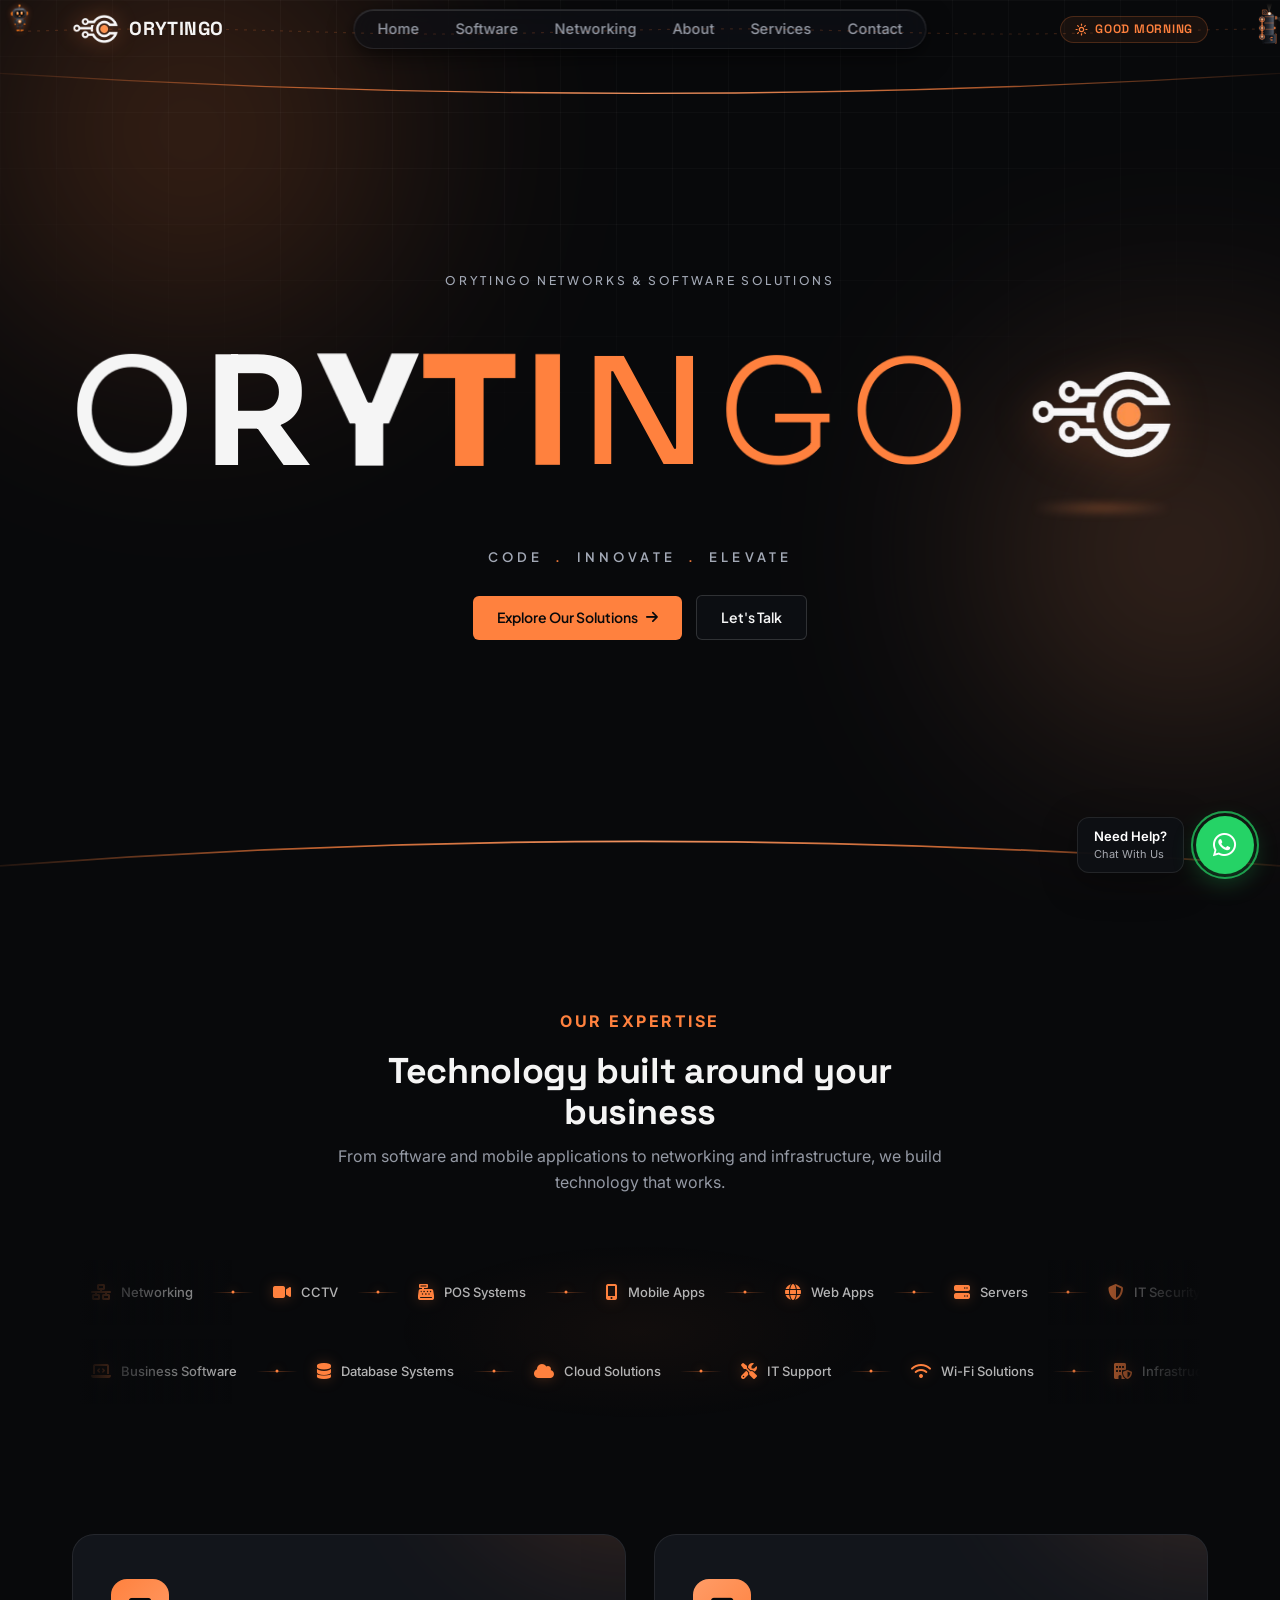
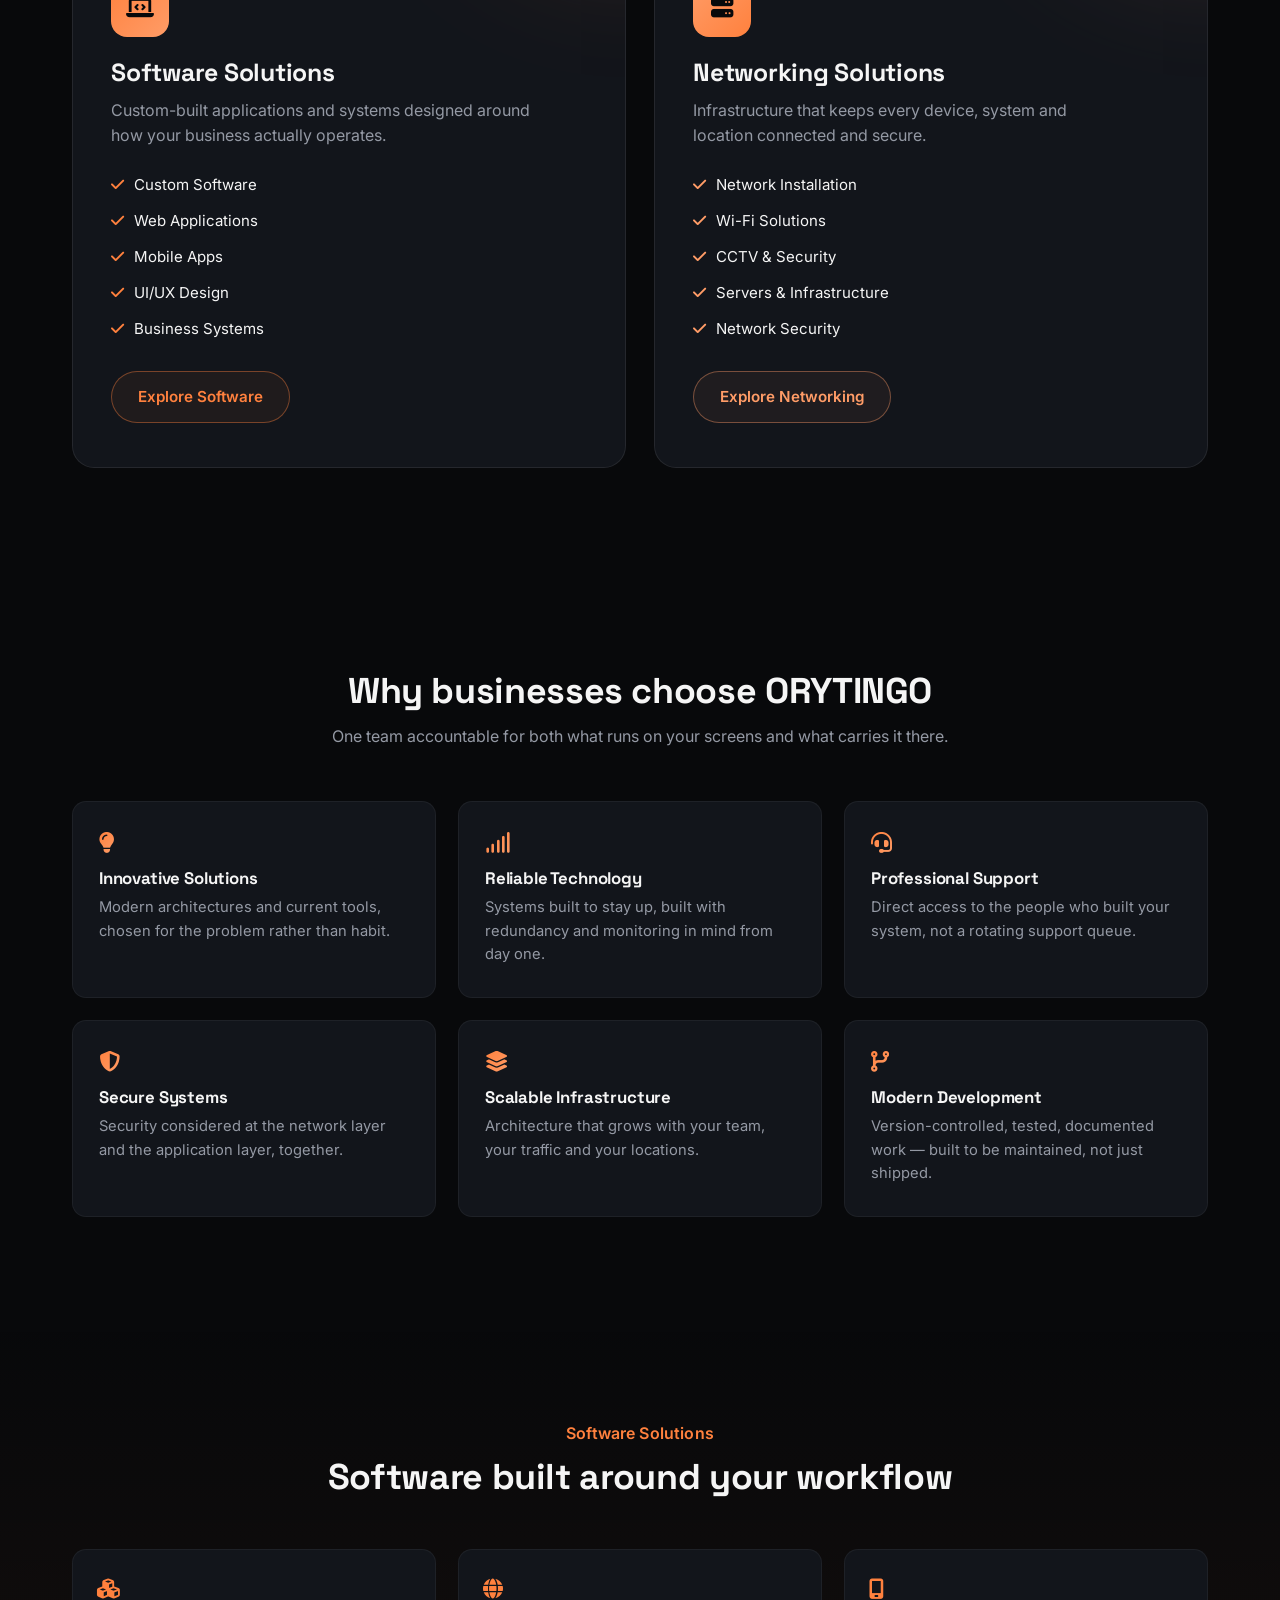
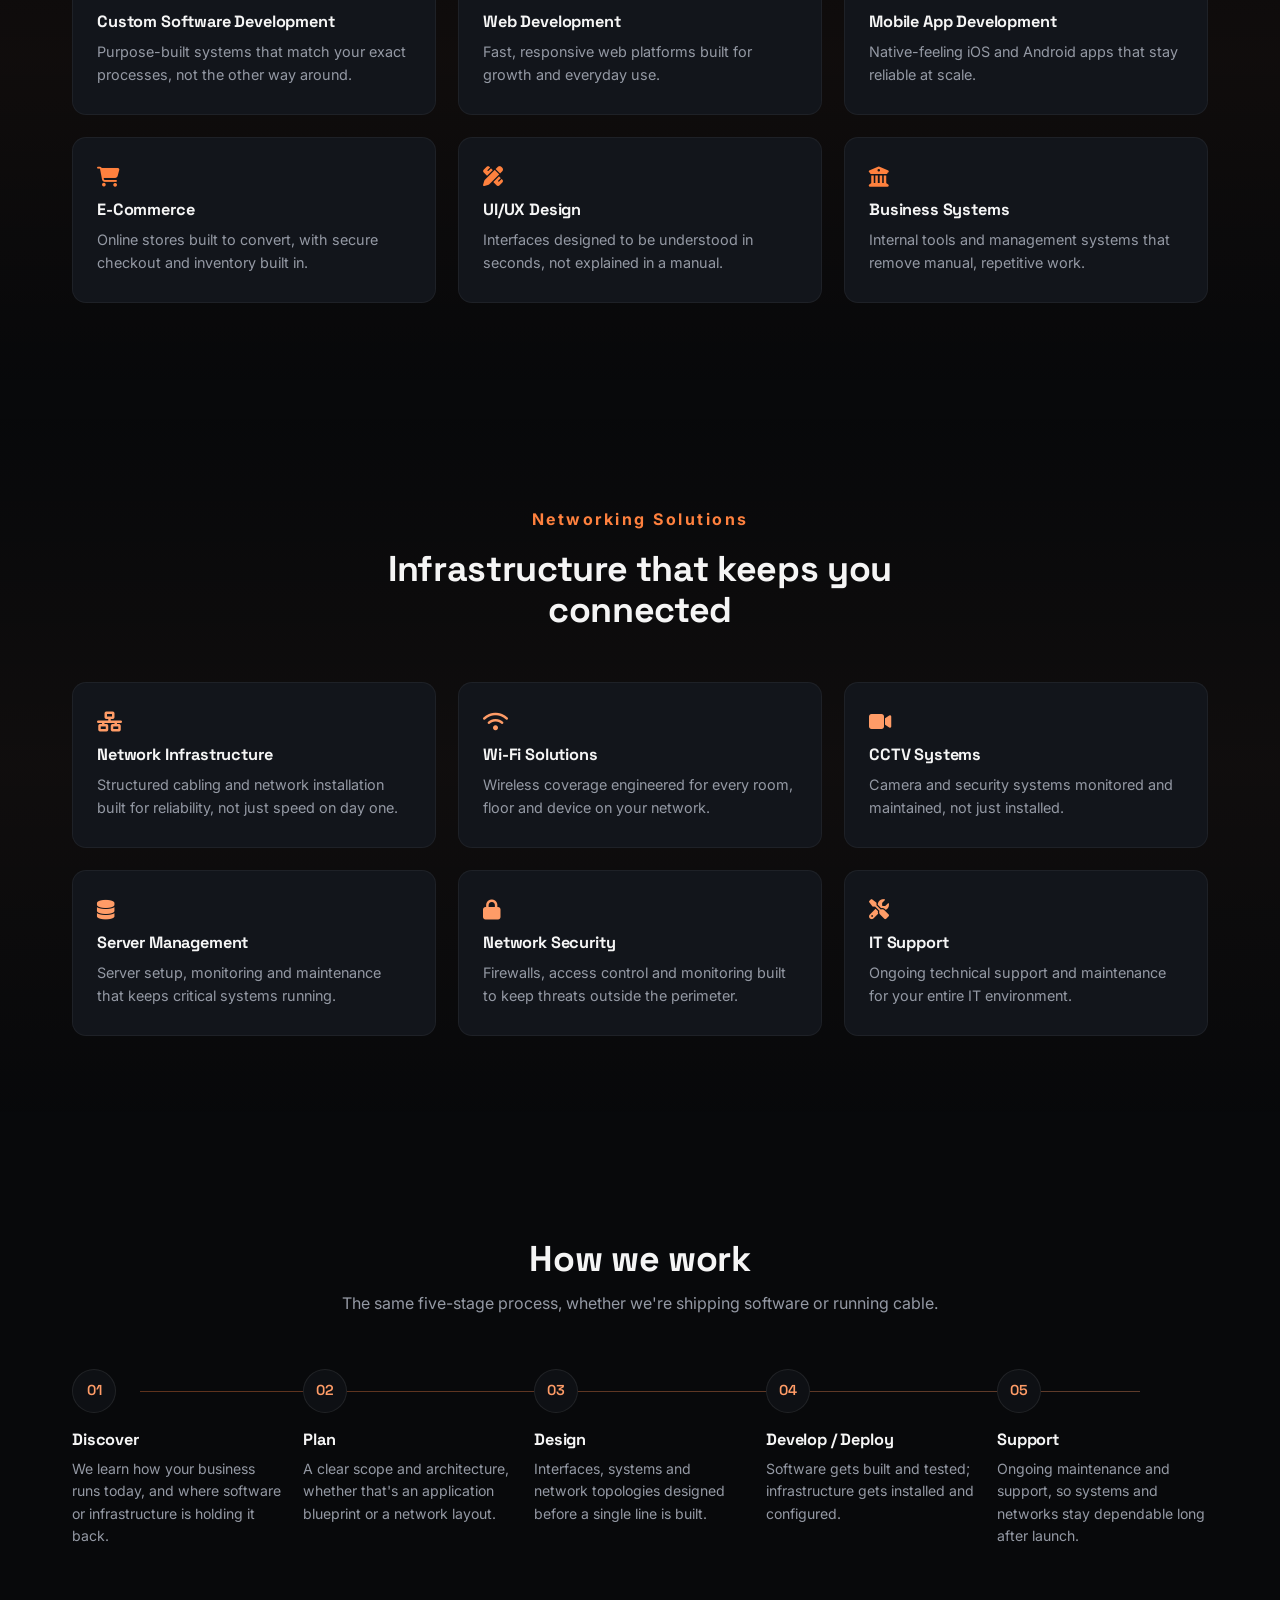
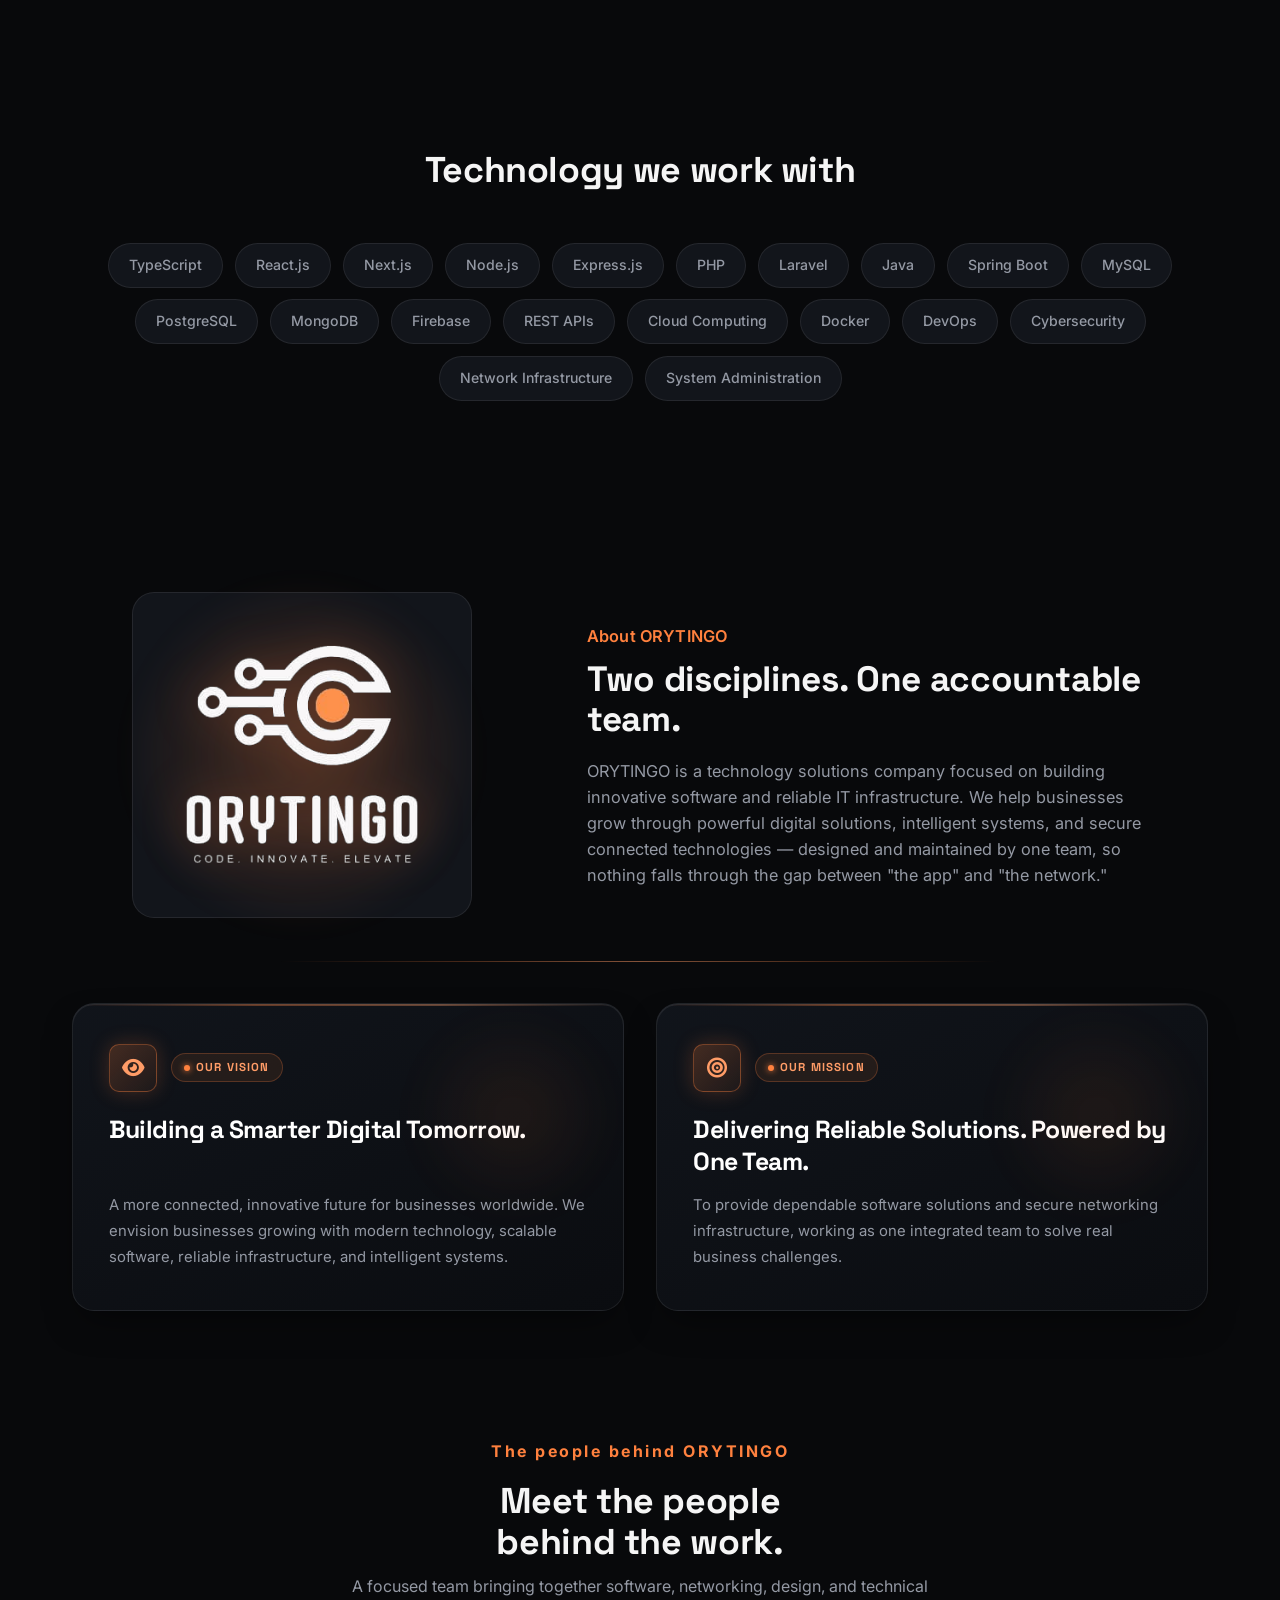
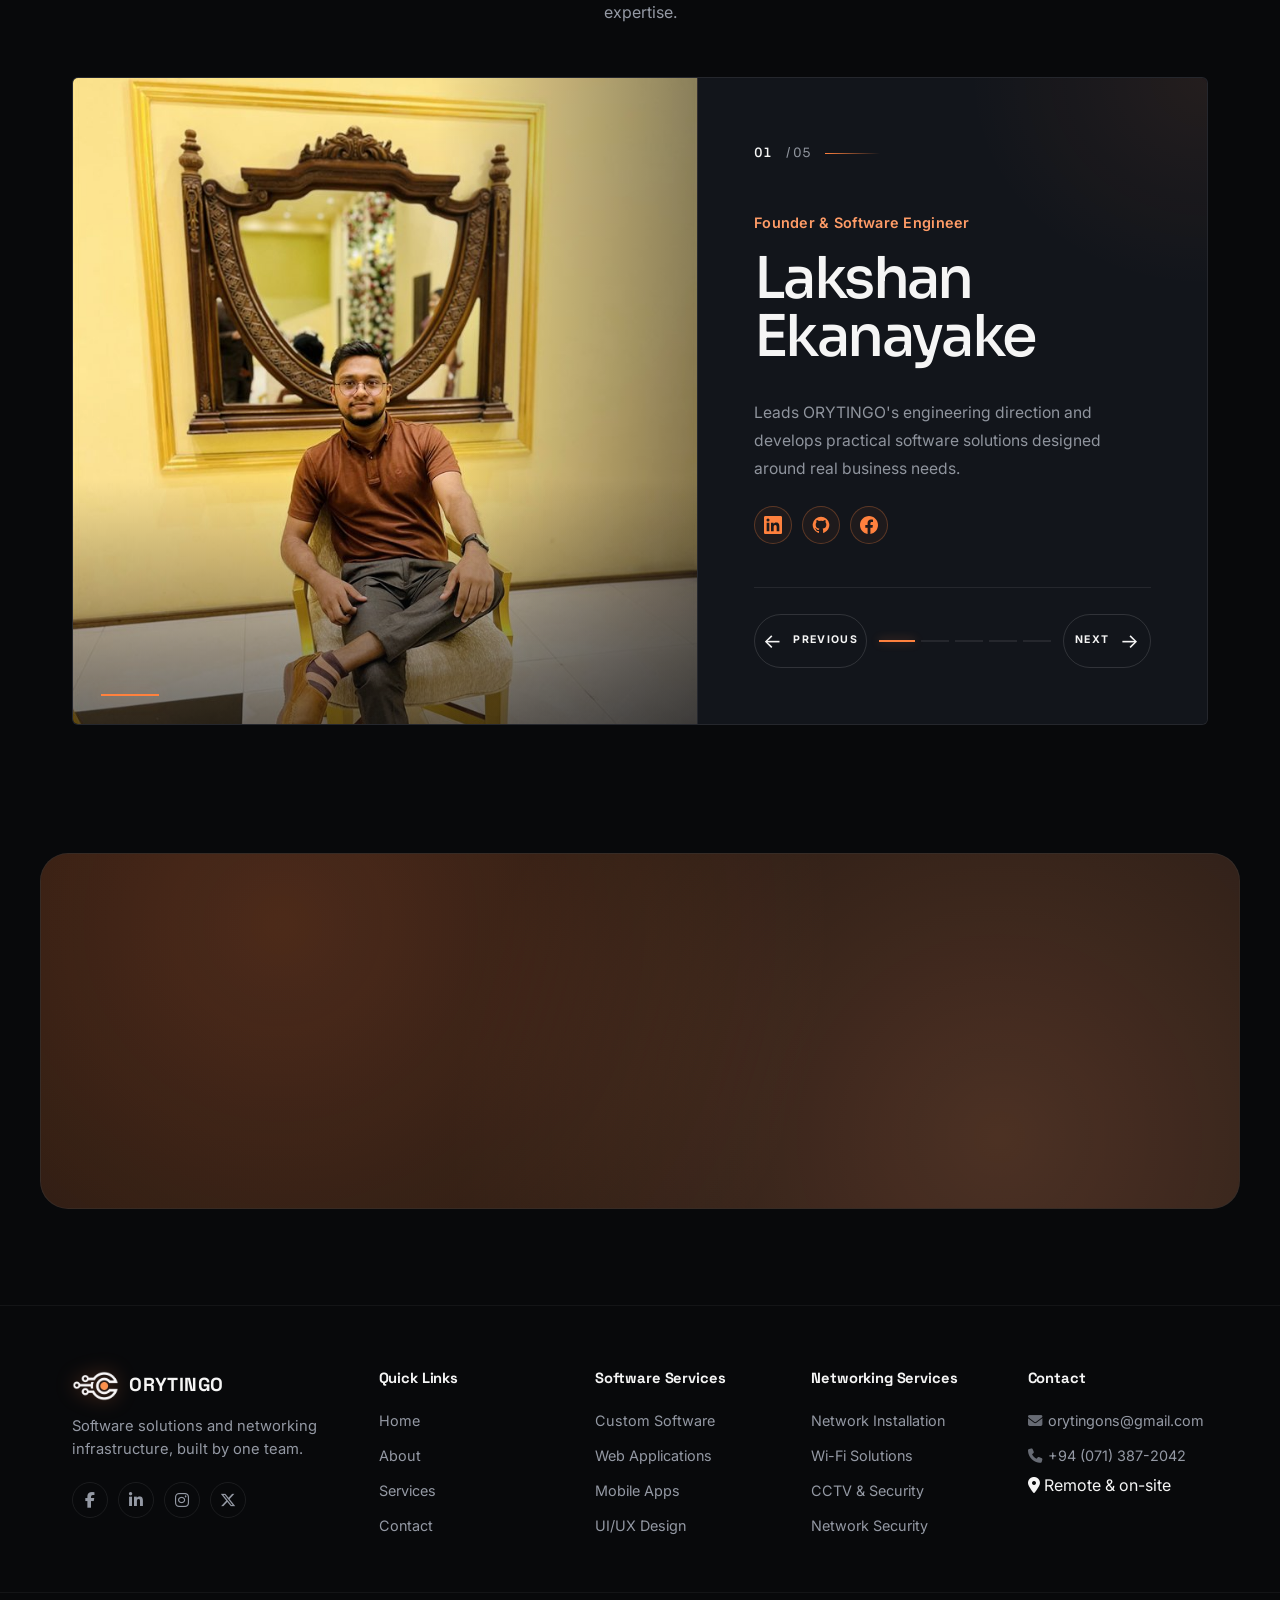
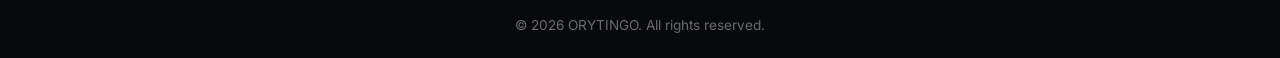
==== commit aa8f40b4: "838" ====
--- a/index.html
+++ b/index.html
@@ -738,8 +738,7 @@
               <span class="about-vm-eyebrow">Our Vision</span>
             </div>
             <h3 class="about-vm-title">Building a Smarter Digital Tomorrow.</h3>
-            <p class="about-vm-highlight">A more connected, innovative future for businesses worldwide.</p>
-            <p class="about-vm-desc">We envision businesses growing with modern technology, scalable software, reliable infrastructure, and intelligent systems.</p>
+            <p class="about-vm-desc">A more connected, innovative future for businesses worldwide. We envision businesses growing with modern technology, scalable software, reliable infrastructure, and intelligent systems.</p>
           </div>
 
           <!-- MISSION -->
--- a/new.css
+++ b/new.css
@@ -1288,27 +1288,54 @@
    About — Vision & Mission Cards
 ============================================================ */
 .about-vm-wrapper {
-  margin-top: 48px;
+  margin-top: 84px;
+  position: relative;
+}
+
+.about-vm-wrapper::before {
+  content: '';
+  position: absolute;
+  top: -42px;
+  left: 50%;
+  transform: translateX(-50%);
+  width: min(720px, 92%);
+  height: 1px;
+  background: linear-gradient(90deg, transparent, rgba(255, 129, 62, 0.25), rgba(255, 156, 103, 0.5), rgba(255, 129, 62, 0.25), transparent);
 }
 
 .about-vm-grid {
   display: grid;
   grid-template-columns: repeat(2, 1fr);
-  gap: 28px;
+  gap: 32px;
 }
 
 .about-vm-card {
   position: relative;
-  padding: 36px 32px;
+  padding: 40px 36px;
   border-radius: var(--radius-lg);
-  background: var(--card);
-  border: 1px solid var(--border);
-  backdrop-filter: blur(20px);
-  -webkit-backdrop-filter: blur(20px);
-  transition: transform .35s var(--ease), border-color .35s var(--ease), box-shadow .35s var(--ease);
+  background: linear-gradient(155deg, rgba(18, 22, 29, 0.92) 0%, rgba(11, 13, 17, 0.96) 100%);
+  border: 1px solid rgba(255, 255, 255, 0.08);
+  box-shadow: 0 16px 36px -12px rgba(0, 0, 0, 0.55), inset 0 1px 0 rgba(255, 255, 255, 0.08);
+  backdrop-filter: blur(24px);
+  -webkit-backdrop-filter: blur(24px);
+  transition: transform .4s var(--ease), border-color .4s var(--ease), box-shadow .4s var(--ease);
   overflow: hidden;
   display: flex;
   flex-direction: column;
+}
+
+.about-vm-card::after {
+  content: '';
+  position: absolute;
+  top: 0;
+  right: 0;
+  width: 220px;
+  height: 220px;
+  background: radial-gradient(circle, rgba(255, 129, 62, 0.12), transparent 70%);
+  pointer-events: none;
+  filter: blur(20px);
+  opacity: 0.7;
+  transition: opacity .4s var(--ease);
 }
 
 .about-vm-card::before {
@@ -1318,87 +1345,110 @@
   left: 0;
   right: 0;
   height: 2px;
-  background: linear-gradient(90deg, transparent, var(--orange), transparent);
-  opacity: 0;
-  transition: opacity .35s var(--ease);
+  background: linear-gradient(90deg, transparent, var(--orange), var(--orange-light), transparent);
+  opacity: 0.35;
+  transition: opacity .4s var(--ease);
 }
 
 .about-vm-card:hover {
-  transform: translateY(-4px);
-  border-color: rgba(255, 129, 62, 0.35);
-  box-shadow: 0 16px 36px -12px rgba(255, 129, 62, 0.12);
+  transform: translateY(-6px);
+  border-color: rgba(255, 129, 62, 0.4);
+  box-shadow: 0 24px 50px -14px rgba(255, 129, 62, 0.18), inset 0 1px 0 rgba(255, 255, 255, 0.2);
 }
 
 .about-vm-card:hover::before {
+  opacity: 1;
+}
+
+.about-vm-card:hover::after {
   opacity: 1;
 }
 
 .about-vm-head {
   display: flex;
   align-items: center;
-  gap: 12px;
-  margin-bottom: 18px;
+  gap: 14px;
+  margin-bottom: 22px;
 }
 
 .about-vm-icon {
-  width: 42px;
-  height: 42px;
+  width: 48px;
+  height: 48px;
   border-radius: var(--radius-sm);
-  background: rgba(255, 129, 62, 0.12);
-  border: 1px solid rgba(255, 129, 62, 0.25);
+  background: linear-gradient(135deg, rgba(255, 129, 62, 0.22), rgba(255, 129, 62, 0.06));
+  border: 1px solid rgba(255, 129, 62, 0.35);
+  box-shadow: 0 0 20px rgba(255, 129, 62, 0.22);
   color: var(--orange-light);
   display: flex;
   align-items: center;
   justify-content: center;
-  font-size: 1.1rem;
+  font-size: 1.25rem;
+  transition: transform .35s var(--ease);
+}
+
+.about-vm-card:hover .about-vm-icon {
+  transform: scale(1.08);
 }
 
 .about-vm-eyebrow {
+  display: inline-flex;
+  align-items: center;
+  gap: 6px;
+  padding: 4px 12px;
+  border-radius: 999px;
+  background: rgba(255, 129, 62, 0.09);
+  border: 1px solid rgba(255, 129, 62, 0.24);
   font-family: 'Space Grotesk', sans-serif;
-  font-size: 0.76rem;
+  font-size: 0.72rem;
   font-weight: 700;
-  letter-spacing: 0.12em;
+  letter-spacing: 0.1em;
   text-transform: uppercase;
   color: var(--orange-light);
 }
 
+.about-vm-eyebrow::before {
+  content: '';
+  width: 6px;
+  height: 6px;
+  border-radius: 50%;
+  background: var(--orange);
+  box-shadow: 0 0 6px var(--orange);
+}
+
 .about-vm-title {
   font-family: 'Space Grotesk', sans-serif;
-  font-size: clamp(1.22rem, 1.8vw, 1.42rem);
+  font-size: clamp(1.28rem, 2vw, 1.55rem);
   font-weight: 700;
-  line-height: 1.35;
-  color: var(--text);
-  margin: 0 0 12px 0;
-}
-
-.about-vm-highlight {
-  font-size: 0.98rem;
-  font-weight: 500;
-  color: #e2e8f0;
-  line-height: 1.6;
-  margin: 0 0 12px 0;
+  line-height: 1.3;
+  letter-spacing: -0.02em;
+  color: #ffffff;
+  margin: 0 0 14px 0;
 }
 
 .about-vm-desc {
-  font-size: 0.92rem;
+  font-size: 0.93rem;
   color: var(--text-muted);
-  line-height: 1.7;
+  line-height: 1.75;
   margin: 0;
   margin-top: auto;
 }
 
 @media (max-width: 768px) {
   .about-vm-wrapper {
-    margin-top: 36px;
+    margin-top: 52px;
+  }
+
+  .about-vm-wrapper::before {
+    top: -26px;
   }
 
   .about-vm-grid {
     grid-template-columns: 1fr;
-    gap: 20px;
+    gap: 22px;
   }
 
   .about-vm-card {
-    padding: 28px 24px;
+    padding: 30px 24px;
   }
 }
 
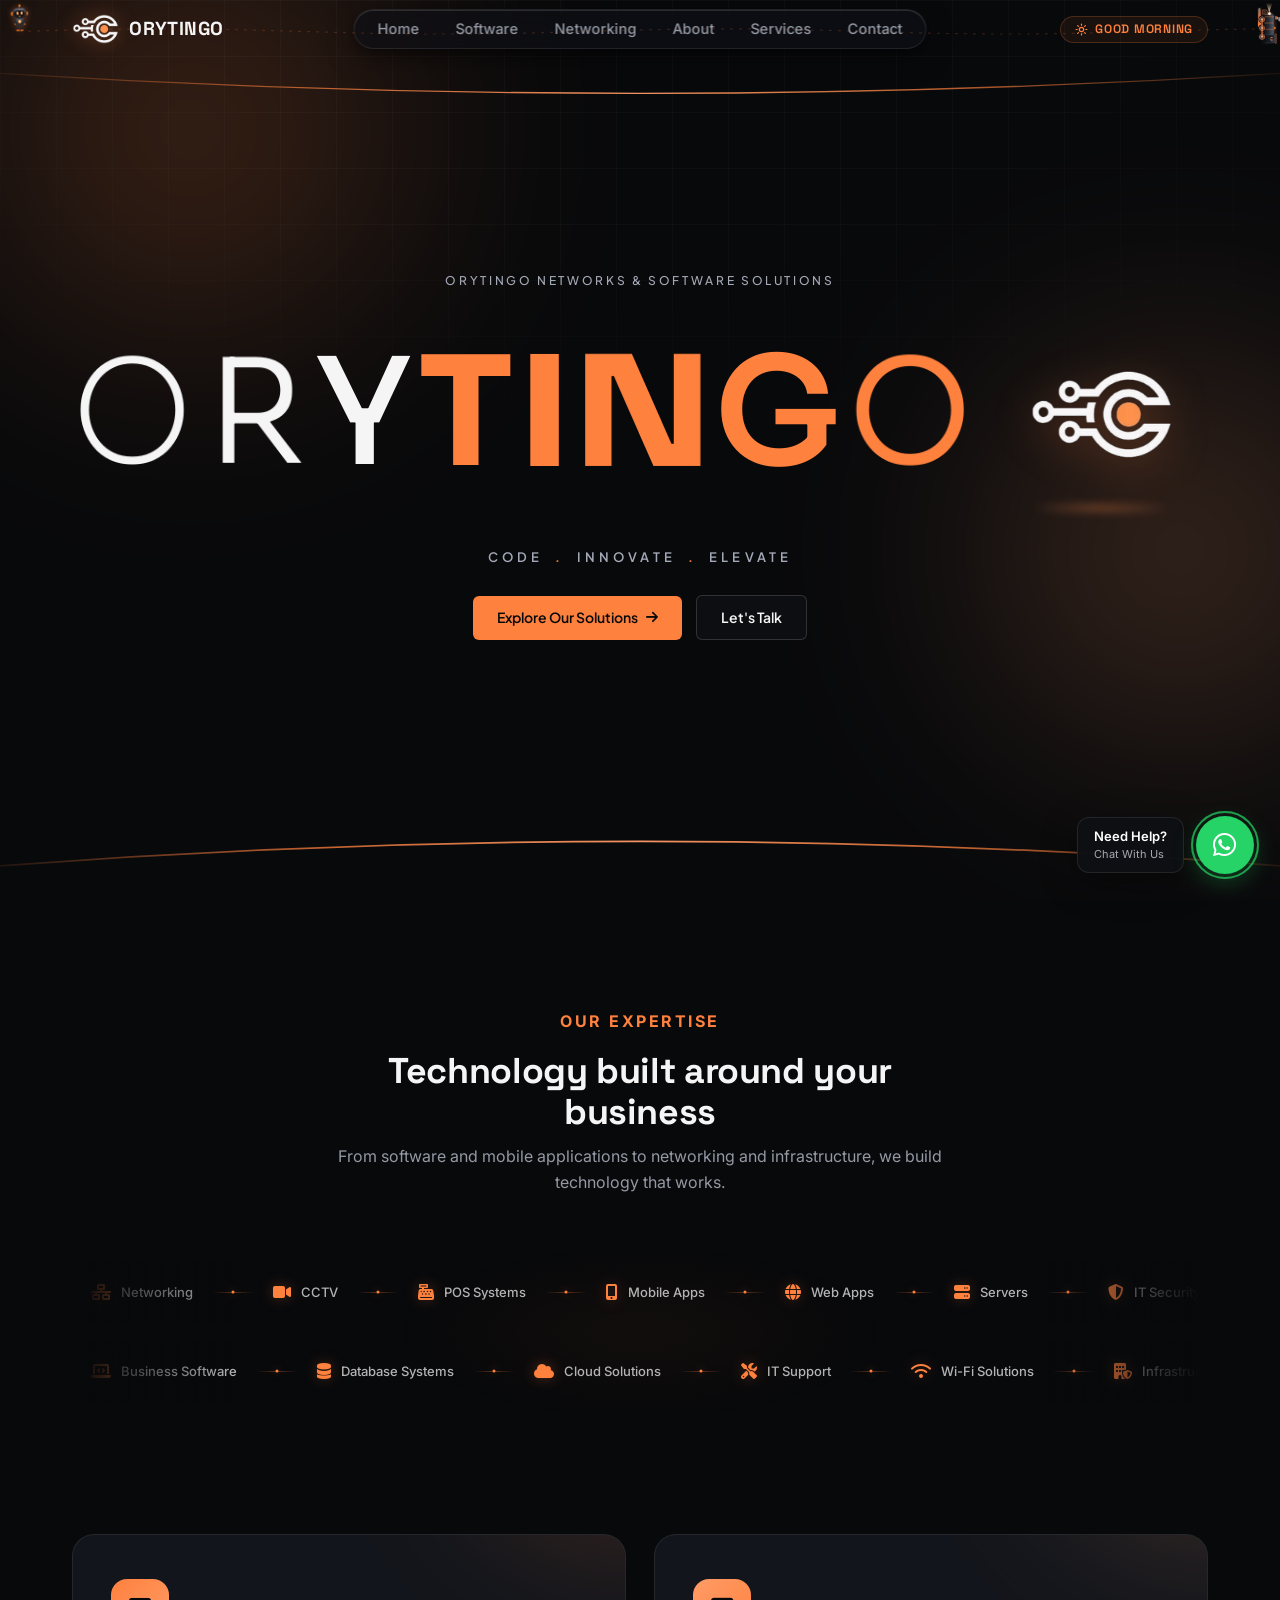
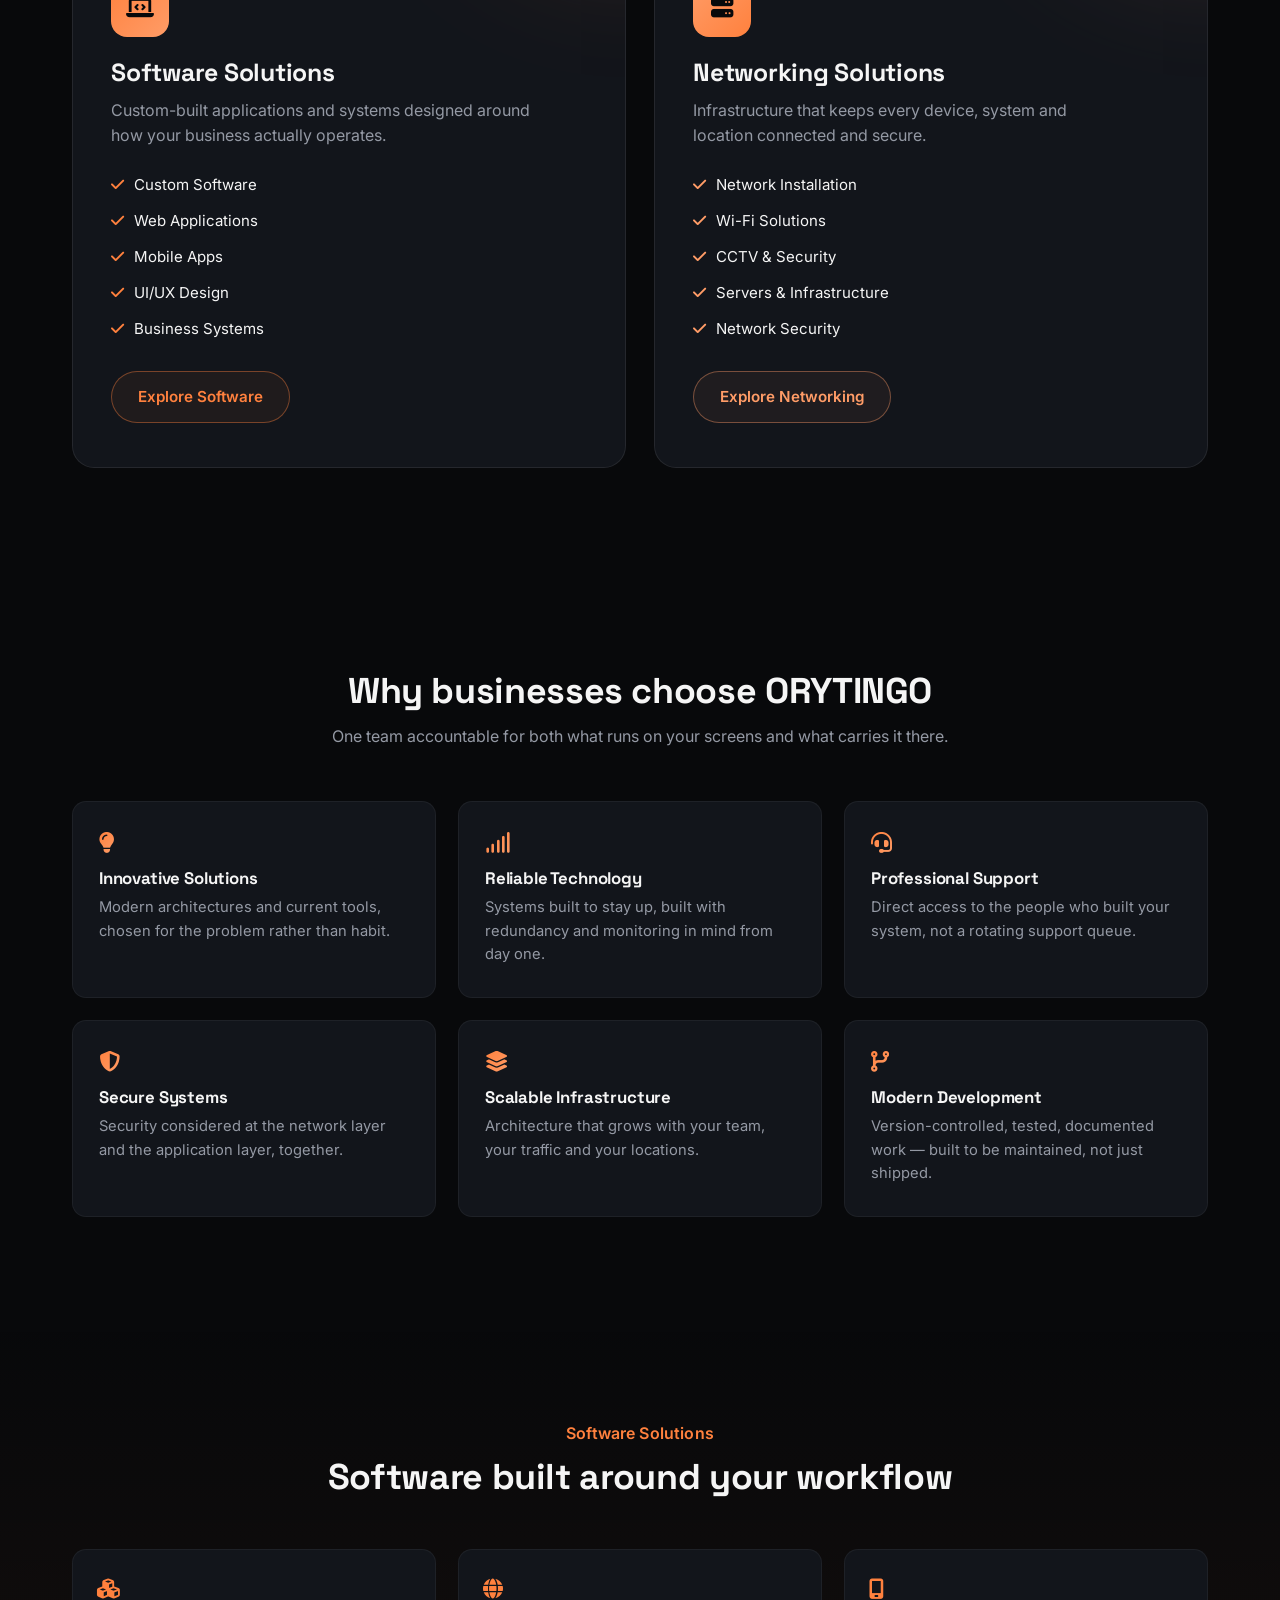
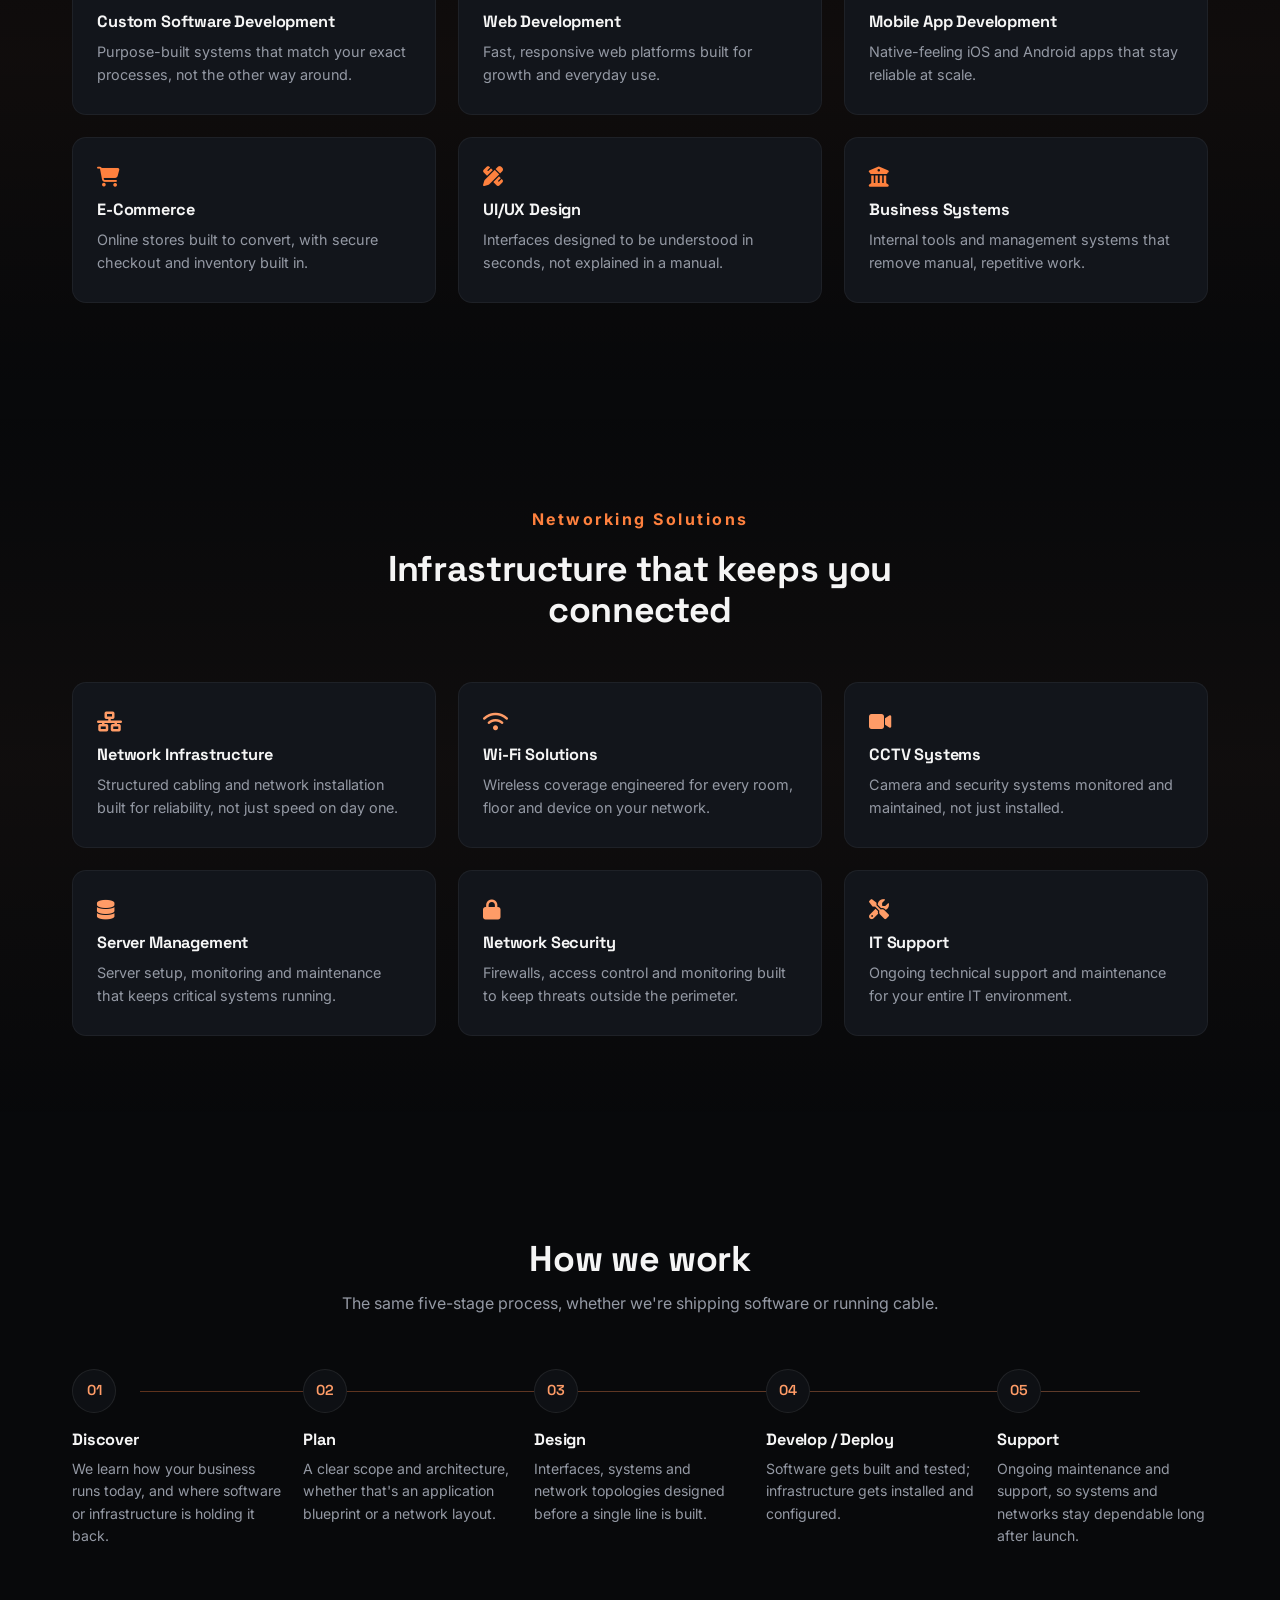
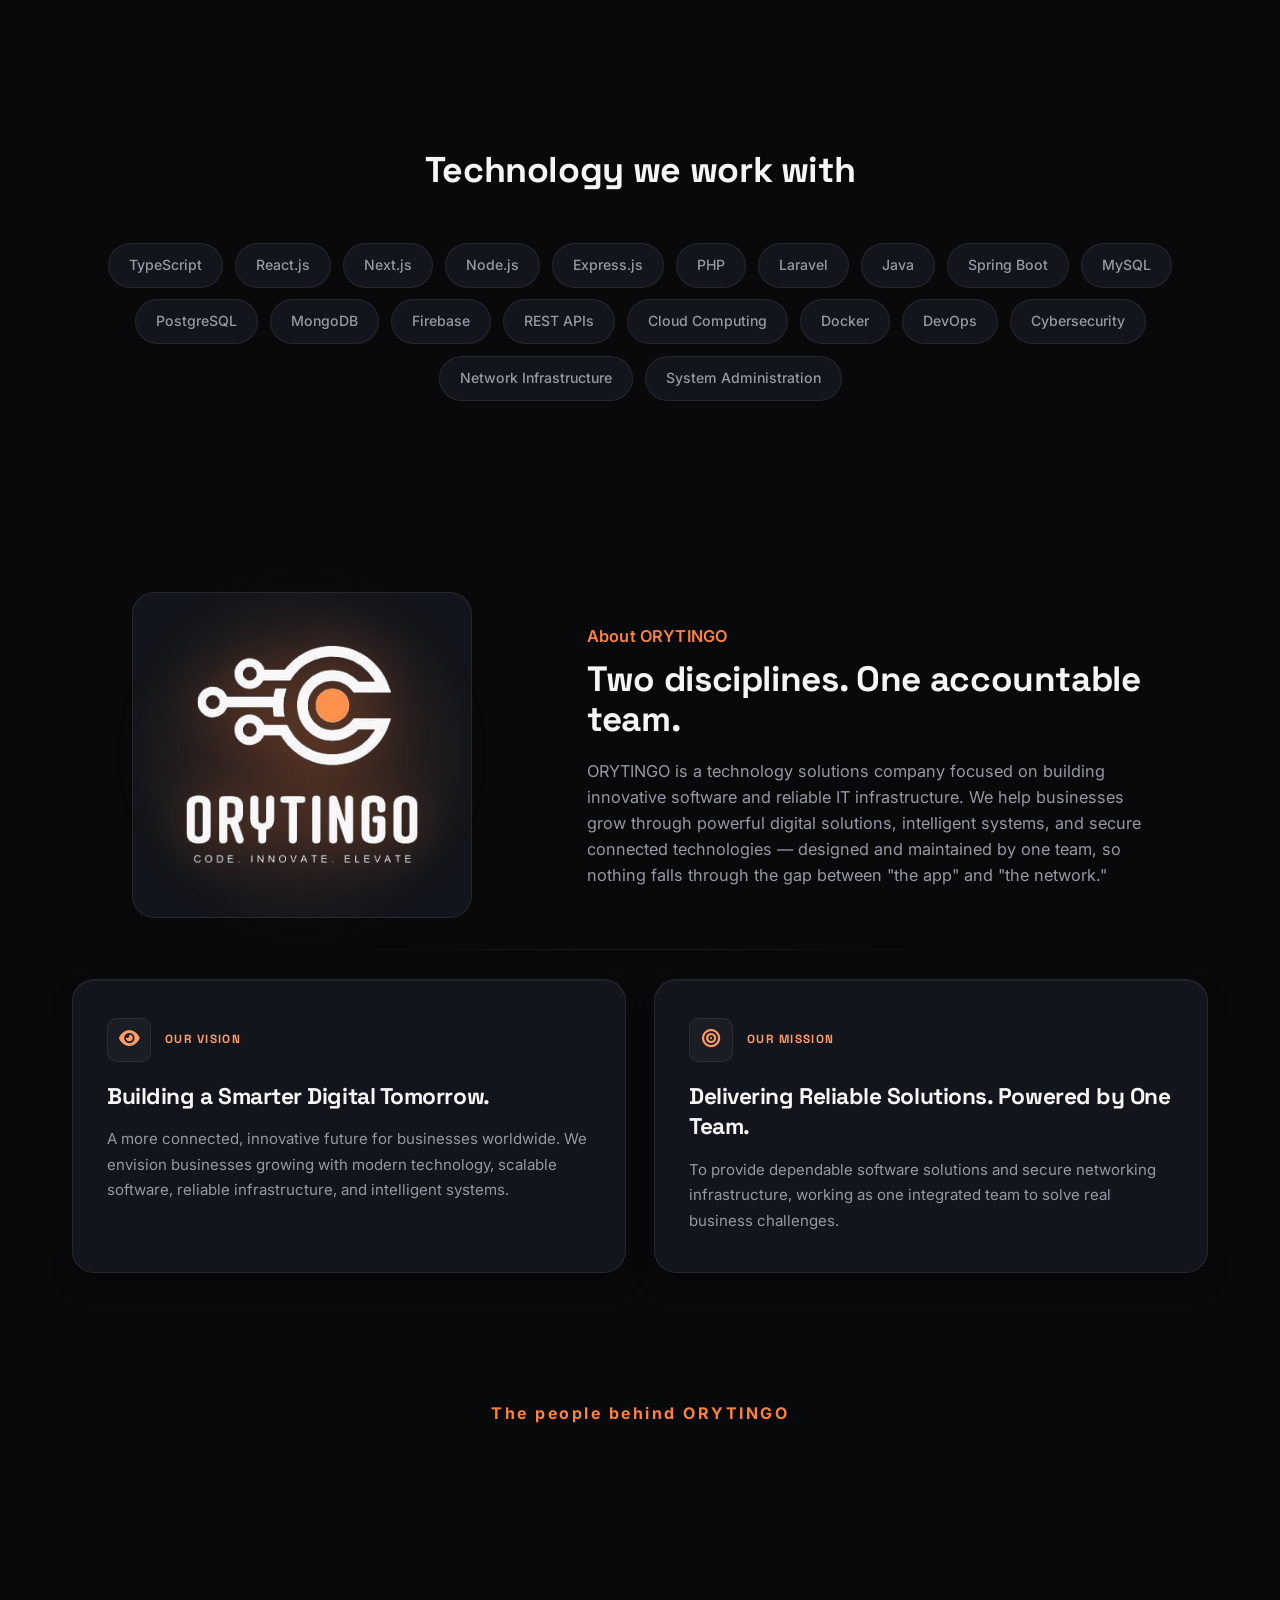
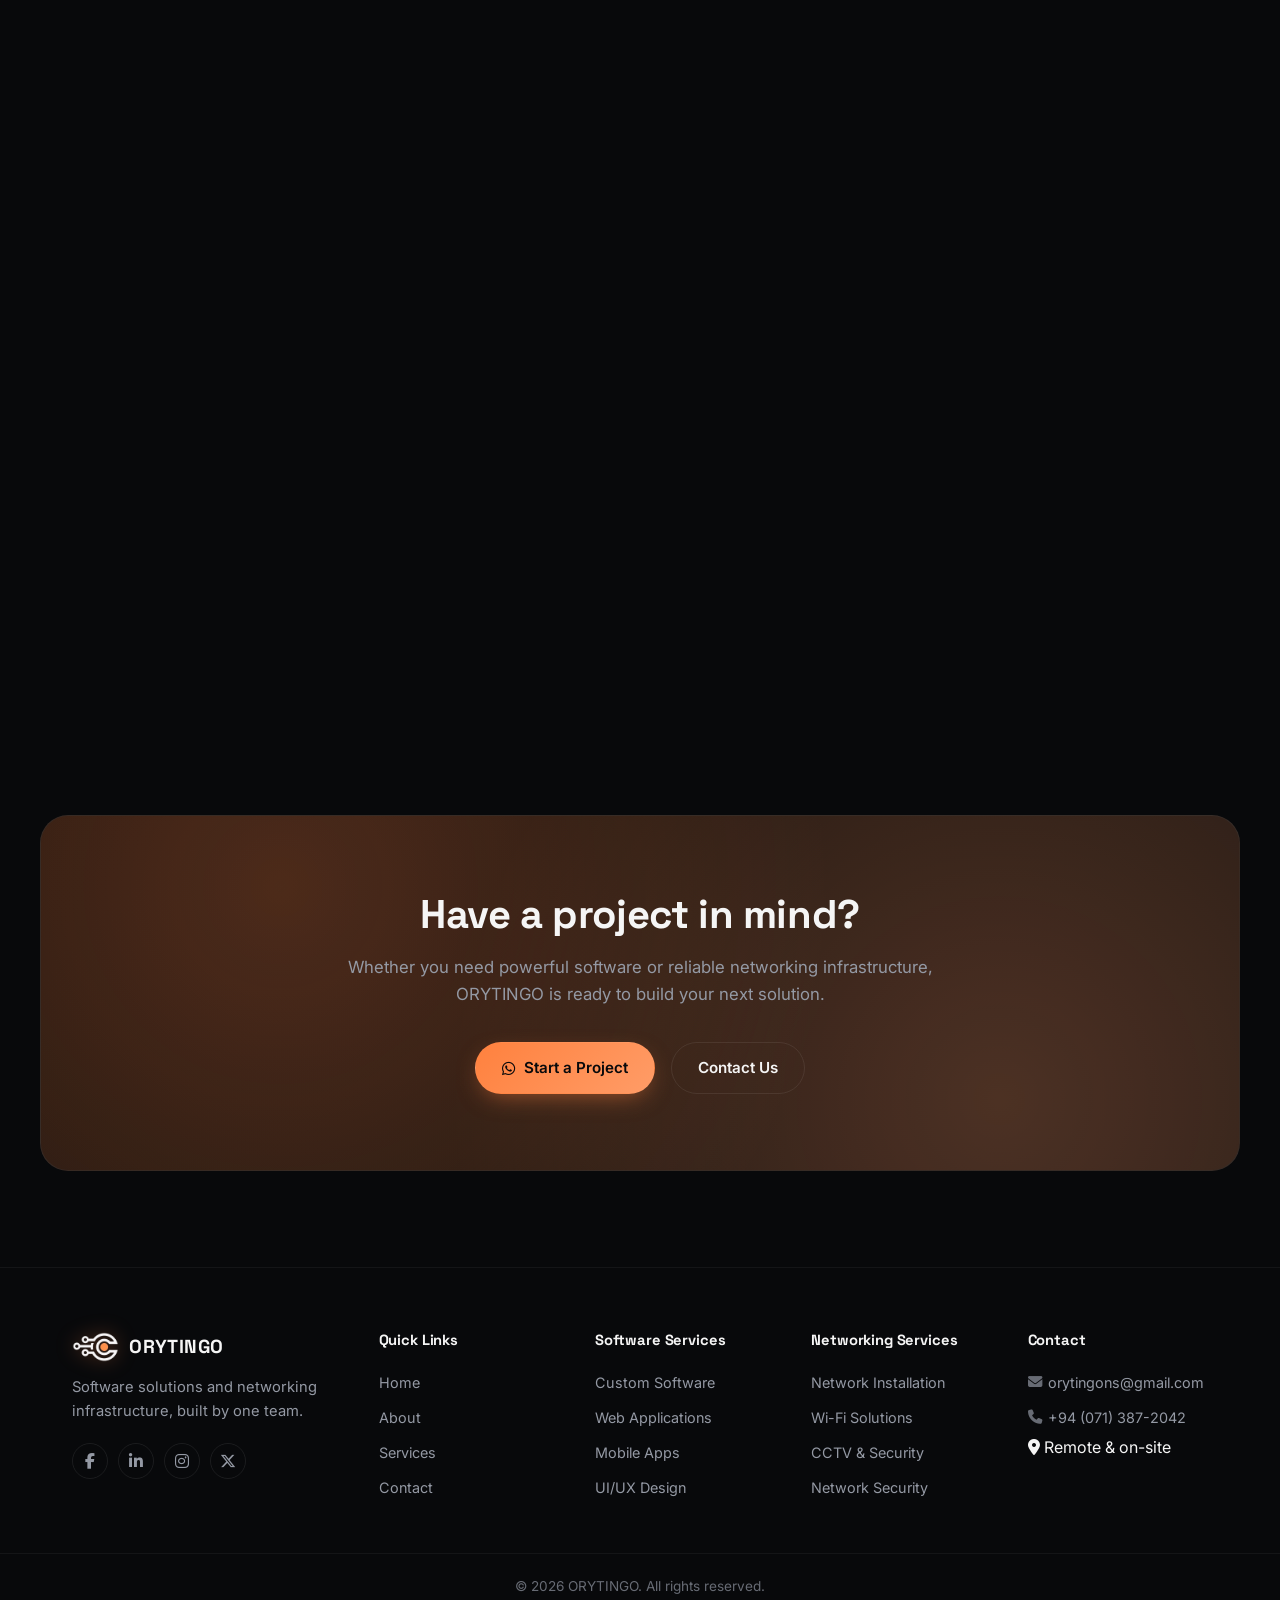
==== commit 56c18832: "ok" ====
--- a/index.html
+++ b/index.html
@@ -11,6 +11,8 @@
     content="OryTingo Networks &amp; Software Solutions provides custom software, web, business systems, networking, Wi-Fi, CCTV and server solutions for businesses across Sri Lanka.">
   <meta property="og:type" content="website">
   <meta property="og:url" content="https://orytingo.lk/">
+  <meta property="og:site_name" content="ORYTINGO">
+  <meta name="application-name" content="ORYTINGO">
   <meta property="og:title" content="ORYTINGO — Networks &amp; Software Solutions | Sri Lanka">
   <meta property="og:description"
     content="Custom software, web applications, business systems, networking, Wi-Fi, CCTV and IT infrastructure solutions across Sri Lanka.">
@@ -52,7 +54,15 @@
   <link rel="stylesheet" href="https://cdnjs.cloudflare.com/ajax/libs/font-awesome/6.5.1/css/all.min.css">
   <link rel="stylesheet" href="new.css?v=4.5">
 
-
+  <script type="application/ld+json">
+  {
+    "@context": "https://schema.org",
+    "@type": "WebSite",
+    "name": "ORYTINGO",
+    "alternateName": ["OryTingo", "ORYTINGO Networks & Software Solutions"],
+    "url": "https://orytingo.lk/"
+  }
+  </script>
 </head>
 
 <body>
--- a/new.css
+++ b/new.css
@@ -132,9 +132,9 @@
   visibility: visible;
   pointer-events: auto;
   transition: opacity 250ms cubic-bezier(0.16, 1, 0.3, 1),
-              visibility 0s linear 250ms,
-              transform 250ms cubic-bezier(0.16, 1, 0.3, 1),
-              filter 250ms cubic-bezier(0.16, 1, 0.3, 1);
+    visibility 0s linear 250ms,
+    transform 250ms cubic-bezier(0.16, 1, 0.3, 1),
+    filter 250ms cubic-bezier(0.16, 1, 0.3, 1);
 }
 
 .page-loader.is-hiding {
@@ -353,10 +353,13 @@
 }
 
 @keyframes loader-dot-pulse {
-  0%, 100% {
+
+  0%,
+  100% {
     opacity: 0.4;
     transform: scale(0.85);
   }
+
   50% {
     opacity: 1;
     transform: scale(1.2);
@@ -611,6 +614,7 @@
     gap: 4px;
     padding: 4px 6px;
   }
+
   .nav-links a {
     padding: 5px 11px;
     font-size: 0.88rem;
@@ -1288,167 +1292,117 @@
    About — Vision & Mission Cards
 ============================================================ */
 .about-vm-wrapper {
-  margin-top: 84px;
+  margin-top: 60px;
   position: relative;
 }
 
 .about-vm-wrapper::before {
   content: '';
   position: absolute;
-  top: -42px;
+  top: -30px;
   left: 50%;
   transform: translateX(-50%);
-  width: min(720px, 92%);
+  width: min(640px, 90%);
   height: 1px;
-  background: linear-gradient(90deg, transparent, rgba(255, 129, 62, 0.25), rgba(255, 156, 103, 0.5), rgba(255, 129, 62, 0.25), transparent);
+  background: linear-gradient(90deg, transparent, var(--border), transparent);
 }
 
 .about-vm-grid {
   display: grid;
   grid-template-columns: repeat(2, 1fr);
-  gap: 32px;
+  gap: 28px;
 }
 
 .about-vm-card {
   position: relative;
-  padding: 40px 36px;
+  padding: 38px 34px;
   border-radius: var(--radius-lg);
-  background: linear-gradient(155deg, rgba(18, 22, 29, 0.92) 0%, rgba(11, 13, 17, 0.96) 100%);
-  border: 1px solid rgba(255, 255, 255, 0.08);
-  box-shadow: 0 16px 36px -12px rgba(0, 0, 0, 0.55), inset 0 1px 0 rgba(255, 255, 255, 0.08);
-  backdrop-filter: blur(24px);
-  -webkit-backdrop-filter: blur(24px);
-  transition: transform .4s var(--ease), border-color .4s var(--ease), box-shadow .4s var(--ease);
+  background: var(--card);
+  border: 1px solid var(--border);
+  box-shadow: 0 12px 30px -10px rgba(0, 0, 0, 0.45), inset 0 1px 0 rgba(255, 255, 255, 0.05);
+  backdrop-filter: blur(20px);
+  -webkit-backdrop-filter: blur(20px);
+  transition: transform .35s var(--ease), border-color .35s var(--ease), box-shadow .35s var(--ease);
   overflow: hidden;
   display: flex;
   flex-direction: column;
 }
 
-.about-vm-card::after {
-  content: '';
-  position: absolute;
-  top: 0;
-  right: 0;
-  width: 220px;
-  height: 220px;
-  background: radial-gradient(circle, rgba(255, 129, 62, 0.12), transparent 70%);
-  pointer-events: none;
-  filter: blur(20px);
-  opacity: 0.7;
-  transition: opacity .4s var(--ease);
-}
-
-.about-vm-card::before {
-  content: '';
-  position: absolute;
-  top: 0;
-  left: 0;
-  right: 0;
-  height: 2px;
-  background: linear-gradient(90deg, transparent, var(--orange), var(--orange-light), transparent);
-  opacity: 0.35;
-  transition: opacity .4s var(--ease);
-}
-
 .about-vm-card:hover {
-  transform: translateY(-6px);
-  border-color: rgba(255, 129, 62, 0.4);
-  box-shadow: 0 24px 50px -14px rgba(255, 129, 62, 0.18), inset 0 1px 0 rgba(255, 255, 255, 0.2);
-}
-
-.about-vm-card:hover::before {
-  opacity: 1;
-}
-
-.about-vm-card:hover::after {
-  opacity: 1;
+  transform: translateY(-4px);
+  border-color: rgba(255, 129, 62, 0.35);
+  box-shadow: 0 20px 40px -12px rgba(0, 0, 0, 0.6), 0 0 0 1px rgba(255, 129, 62, 0.12);
 }
 
 .about-vm-head {
   display: flex;
   align-items: center;
   gap: 14px;
-  margin-bottom: 22px;
+  margin-bottom: 20px;
 }
 
 .about-vm-icon {
-  width: 48px;
-  height: 48px;
+  width: 44px;
+  height: 44px;
   border-radius: var(--radius-sm);
-  background: linear-gradient(135deg, rgba(255, 129, 62, 0.22), rgba(255, 129, 62, 0.06));
-  border: 1px solid rgba(255, 129, 62, 0.35);
-  box-shadow: 0 0 20px rgba(255, 129, 62, 0.22);
+  background: var(--surface);
+  border: 1px solid var(--border);
   color: var(--orange-light);
   display: flex;
   align-items: center;
   justify-content: center;
-  font-size: 1.25rem;
-  transition: transform .35s var(--ease);
+  font-size: 1.15rem;
+  transition: border-color .3s var(--ease), background .3s var(--ease), transform .3s var(--ease);
 }
 
 .about-vm-card:hover .about-vm-icon {
-  transform: scale(1.08);
+  border-color: rgba(255, 129, 62, 0.3);
+  background: rgba(255, 129, 62, 0.08);
+  transform: scale(1.05);
 }
 
 .about-vm-eyebrow {
-  display: inline-flex;
-  align-items: center;
-  gap: 6px;
-  padding: 4px 12px;
-  border-radius: 999px;
-  background: rgba(255, 129, 62, 0.09);
-  border: 1px solid rgba(255, 129, 62, 0.24);
   font-family: 'Space Grotesk', sans-serif;
-  font-size: 0.72rem;
+  font-size: 0.74rem;
   font-weight: 700;
-  letter-spacing: 0.1em;
+  letter-spacing: 0.12em;
   text-transform: uppercase;
   color: var(--orange-light);
 }
 
-.about-vm-eyebrow::before {
-  content: '';
-  width: 6px;
-  height: 6px;
-  border-radius: 50%;
-  background: var(--orange);
-  box-shadow: 0 0 6px var(--orange);
-}
-
 .about-vm-title {
   font-family: 'Space Grotesk', sans-serif;
-  font-size: clamp(1.28rem, 2vw, 1.55rem);
+  font-size: clamp(1.22rem, 1.8vw, 1.42rem);
   font-weight: 700;
-  line-height: 1.3;
+  line-height: 1.35;
   letter-spacing: -0.02em;
-  color: #ffffff;
+  color: var(--text);
   margin: 0 0 14px 0;
 }
 
 .about-vm-desc {
-  font-size: 0.93rem;
+  font-size: 0.94rem;
   color: var(--text-muted);
-  line-height: 1.75;
+  line-height: 1.7;
   margin: 0;
-  margin-top: auto;
 }
 
 @media (max-width: 768px) {
   .about-vm-wrapper {
-    margin-top: 52px;
+    margin-top: 44px;
   }
 
   .about-vm-wrapper::before {
-    top: -26px;
+    top: -22px;
   }
 
   .about-vm-grid {
     grid-template-columns: 1fr;
-    gap: 22px;
+    gap: 20px;
   }
 
   .about-vm-card {
-    padding: 30px 24px;
+    padding: 28px 22px;
   }
 }
 
@@ -3004,11 +2958,13 @@
   transition-timing-function: cubic-bezier(0.16, 1, 0.3, 1);
   transition-delay: 0ms;
 }
+
 .scroll-reveal-enabled .section-head [class*="eyebrow"].reveal-item:not(.is-revealed),
 .scroll-reveal-enabled .about-copy [class*="eyebrow"].reveal-item:not(.is-revealed) {
   opacity: 0;
   transform: translateY(14px) scale(0.97);
 }
+
 .scroll-reveal-enabled .section-head [class*="eyebrow"].reveal-item.is-revealed,
 .scroll-reveal-enabled .about-copy [class*="eyebrow"].reveal-item.is-revealed {
   opacity: 1;
@@ -3023,12 +2979,14 @@
   transition-timing-function: cubic-bezier(0.16, 1, 0.3, 1);
   transition-delay: 70ms;
 }
+
 .scroll-reveal-enabled .section-head h2.reveal-item:not(.is-revealed),
 .scroll-reveal-enabled .about-copy h2.reveal-item:not(.is-revealed),
 .scroll-reveal-enabled .cta-inner h2.reveal-item:not(.is-revealed) {
   opacity: 0;
   transform: translateY(28px);
 }
+
 .scroll-reveal-enabled .section-head h2.reveal-item.is-revealed,
 .scroll-reveal-enabled .about-copy h2.reveal-item.is-revealed,
 .scroll-reveal-enabled .cta-inner h2.reveal-item.is-revealed {
@@ -3044,12 +3002,14 @@
   transition-timing-function: cubic-bezier(0.16, 1, 0.3, 1);
   transition-delay: 150ms;
 }
+
 .scroll-reveal-enabled .section-head p.reveal-item:not([class*="eyebrow"]):not(.is-revealed),
 .scroll-reveal-enabled .about-copy p.reveal-item:not([class*="eyebrow"]):not(.is-revealed),
 .scroll-reveal-enabled .cta-inner p.reveal-item:not(.is-revealed) {
   opacity: 0;
   transform: translateY(22px);
 }
+
 .scroll-reveal-enabled .section-head p.reveal-item:not([class*="eyebrow"]).is-revealed,
 .scroll-reveal-enabled .about-copy p.reveal-item:not([class*="eyebrow"]).is-revealed,
 .scroll-reveal-enabled .cta-inner p.reveal-item.is-revealed {
@@ -3065,6 +3025,7 @@
 
 /* Mobile: Full rich animation on scroll up and down, with instant trigger response */
 @media (max-width: 768px) {
+
   .reveal-item,
   .scroll-reveal-enabled .reveal-item {
     transition-duration: 400ms !important;
@@ -3072,12 +3033,14 @@
     transition-delay: 0s !important;
     will-change: opacity, transform;
   }
+
   .scroll-reveal-enabled .reveal-item:not(.is-revealed) {
     opacity: 0 !important;
     transform: translateY(18px) !important;
     transition-duration: 220ms !important;
     transition-delay: 0s !important;
   }
+
   .scroll-reveal-enabled .reveal-item.is-revealed {
     opacity: 1 !important;
     transform: translateY(0) !important;
@@ -3090,12 +3053,14 @@
     transition-duration: 520ms !important;
     transition-delay: 40ms !important;
   }
+
   .scroll-reveal-enabled .section-head h2.reveal-item:not(.is-revealed),
   .scroll-reveal-enabled .about-copy h2.reveal-item:not(.is-revealed),
   .scroll-reveal-enabled .cta-inner h2.reveal-item:not(.is-revealed) {
     opacity: 0 !important;
     transform: translateY(22px) !important;
   }
+
   .scroll-reveal-enabled .section-head h2.reveal-item.is-revealed,
   .scroll-reveal-enabled .about-copy h2.reveal-item.is-revealed,
   .scroll-reveal-enabled .cta-inner h2.reveal-item.is-revealed {
@@ -3110,12 +3075,14 @@
     transition-duration: 540ms !important;
     transition-delay: 90ms !important;
   }
+
   .scroll-reveal-enabled .section-head p.reveal-item:not([class*="eyebrow"]):not(.is-revealed),
   .scroll-reveal-enabled .about-copy p.reveal-item:not([class*="eyebrow"]):not(.is-revealed),
   .scroll-reveal-enabled .cta-inner p.reveal-item:not(.is-revealed) {
     opacity: 0 !important;
     transform: translateY(16px) !important;
   }
+
   .scroll-reveal-enabled .section-head p.reveal-item:not([class*="eyebrow"]).is-revealed,
   .scroll-reveal-enabled .about-copy p.reveal-item:not([class*="eyebrow"]).is-revealed,
   .scroll-reveal-enabled .cta-inner p.reveal-item.is-revealed {
@@ -3126,6 +3093,7 @@
 
 
 @media (max-width: 360px) {
+
   .section-inner,
   .nav-inner {
     padding: 0 16px;
@@ -3169,13 +3137,25 @@
 :root {
   --lane: 38px;
 }
+
 @media (max-width: 768px) {
-  :root { --lane: 32px; }
-  #robot { --size: 22px !important; }
-}
+  :root {
+    --lane: 32px;
+  }
+
+  #robot {
+    --size: 22px !important;
+  }
+}
+
 @media (max-width: 480px) {
-  :root { --lane: 28px; }
-  #robot { --size: 19px !important; }
+  :root {
+    --lane: 28px;
+  }
+
+  #robot {
+    --size: 19px !important;
+  }
 }
 
 #mascot {
@@ -3216,6 +3196,7 @@
 #mascot * {
   pointer-events: none;
 }
+
 #mascot-trail {
   position: absolute;
   left: 0;
@@ -3224,6 +3205,7 @@
   height: 100%;
   overflow: visible;
 }
+
 #mascot-trail .base {
   fill: none;
   stroke: rgba(255, 129, 62, 0.18);
@@ -3231,6 +3213,7 @@
   stroke-dasharray: 2 7;
   stroke-linecap: round;
 }
+
 #mascot-trail .glow {
   fill: none;
   stroke: var(--orange, #ff813e);
@@ -3241,13 +3224,16 @@
   transition: opacity 0.45s ease;
   filter: drop-shadow(0 0 4px rgba(255, 129, 62, 0.6));
 }
+
 #mascot.run .glow {
   opacity: 0.75;
 }
+
 #mascot-trail .dot {
   fill: var(--orange-light, #ff9c67);
   opacity: 0;
 }
+
 #robot {
   --size: 26px;
   position: absolute;
@@ -3260,12 +3246,14 @@
   backface-visibility: hidden;
   filter: drop-shadow(0 0 3px rgba(255, 129, 62, 0.35));
 }
+
 #robot .tilt {
   width: 100%;
   height: 100%;
   will-change: transform;
   transition: transform 0.3s cubic-bezier(0.16, 1, 0.3, 1);
 }
+
 #robot .flip {
   width: 100%;
   height: 100%;
@@ -3280,16 +3268,19 @@
   height: 100%;
   overflow: visible;
 }
+
 #robot .px,
 .loader-robot .px {
   -webkit-transform-box: view-box;
   transform-box: view-box;
 }
+
 #robot .breath,
 .loader-robot .breath {
   -webkit-animation: mascot-breath 2.6s ease-in-out infinite;
   animation: mascot-breath 2.6s ease-in-out infinite;
 }
+
 #robot .eye,
 .loader-robot .eye {
   -webkit-transform-box: fill-box;
@@ -3299,15 +3290,18 @@
   -webkit-animation: mascot-blink 4.2s infinite;
   animation: mascot-blink 4.2s infinite;
 }
+
 #robot .eye.r,
 .loader-robot .eye.r {
   animation-delay: 0.02s;
 }
+
 #robot .core,
 .loader-robot .core {
   -webkit-animation: mascot-pulse 1.8s ease-in-out infinite;
   animation: mascot-pulse 1.8s ease-in-out infinite;
 }
+
 #robot .bulb,
 .loader-robot .bulb {
   -webkit-animation: mascot-pulse 1.2s ease-in-out infinite;
@@ -3328,65 +3322,298 @@
   -webkit-animation: mascot-bob 0.3s ease-in-out infinite;
   animation: mascot-bob 0.3s ease-in-out infinite;
 }
+
 #robot.run .thigh,
 .loader-robot.run .thigh {
   -webkit-animation: mascot-thigh 0.6s ease-in-out infinite;
   animation: mascot-thigh 0.6s ease-in-out infinite;
 }
+
 #robot.run .shin,
 .loader-robot.run .shin {
   -webkit-animation: mascot-shin 0.6s ease-in-out infinite;
   animation: mascot-shin 0.6s ease-in-out infinite;
 }
+
 #robot.run .arm,
 .loader-robot.run .arm {
   -webkit-animation: mascot-arm 0.6s ease-in-out infinite;
   animation: mascot-arm 0.6s ease-in-out infinite;
 }
 
-#robot.run .thigh.l, #robot.run .shin.l, #robot.run .arm.r,
-.loader-robot.run .thigh.l, .loader-robot.run .shin.l, .loader-robot.run .arm.r {
+#robot.run .thigh.l,
+#robot.run .shin.l,
+#robot.run .arm.r,
+.loader-robot.run .thigh.l,
+.loader-robot.run .shin.l,
+.loader-robot.run .arm.r {
   -webkit-animation-delay: -0.3s;
   animation-delay: -0.3s;
 }
-#robot.run .thigh.r, #robot.run .shin.r, #robot.run .arm.l,
-.loader-robot.run .thigh.r, .loader-robot.run .shin.r, .loader-robot.run .arm.l {
+
+#robot.run .thigh.r,
+#robot.run .shin.r,
+#robot.run .arm.l,
+.loader-robot.run .thigh.r,
+.loader-robot.run .shin.r,
+.loader-robot.run .arm.l {
   -webkit-animation-delay: 0s;
   animation-delay: 0s;
 }
 
-#robot .thigh.l, .loader-robot .thigh.l { -webkit-transform-origin: 34px 66px; transform-origin: 34px 66px; }
-#robot .thigh.r, .loader-robot .thigh.r { -webkit-transform-origin: 46px 66px; transform-origin: 46px 66px; }
-#robot .shin.l, .loader-robot .shin.l { -webkit-transform-origin: 34px 74px; transform-origin: 34px 74px; }
-#robot .shin.r, .loader-robot .shin.r { -webkit-transform-origin: 46px 74px; transform-origin: 46px 74px; }
-#robot .arm.l, .loader-robot .arm.l { -webkit-transform-origin: 25.5px 51px; transform-origin: 25.5px 51px; }
-#robot .arm.r, .loader-robot .arm.r { -webkit-transform-origin: 54.5px 51px; transform-origin: 54.5px 51px; }
-
-@-webkit-keyframes mascot-thigh { 0%, 100% { -webkit-transform: rotate(-38deg); transform: rotate(-38deg); } 50% { -webkit-transform: rotate(38deg); transform: rotate(38deg); } }
-@keyframes mascot-thigh { 0%, 100% { -webkit-transform: rotate(-38deg); transform: rotate(-38deg); } 50% { -webkit-transform: rotate(38deg); transform: rotate(38deg); } }
-
-@-webkit-keyframes mascot-shin { 0%, 100% { -webkit-transform: rotate(6deg); transform: rotate(6deg); } 30% { -webkit-transform: rotate(62deg); transform: rotate(62deg); } 60% { -webkit-transform: rotate(6deg); transform: rotate(6deg); } }
-@keyframes mascot-shin { 0%, 100% { -webkit-transform: rotate(6deg); transform: rotate(6deg); } 30% { -webkit-transform: rotate(62deg); transform: rotate(62deg); } 60% { -webkit-transform: rotate(6deg); transform: rotate(6deg); } }
-
-@-webkit-keyframes mascot-arm { 0%, 100% { -webkit-transform: rotate(32deg); transform: rotate(32deg); } 50% { -webkit-transform: rotate(-32deg); transform: rotate(-32deg); } }
-@keyframes mascot-arm { 0%, 100% { -webkit-transform: rotate(32deg); transform: rotate(32deg); } 50% { -webkit-transform: rotate(-32deg); transform: rotate(-32deg); } }
-
-@-webkit-keyframes mascot-bob { 0%, 100% { -webkit-transform: translateY(0); transform: translateY(0); } 50% { -webkit-transform: translateY(-2.6px); transform: translateY(-2.6px); } }
-@keyframes mascot-bob { 0%, 100% { -webkit-transform: translateY(0); transform: translateY(0); } 50% { -webkit-transform: translateY(-2.6px); transform: translateY(-2.6px); } }
-
-@-webkit-keyframes mascot-breath { 0%, 100% { -webkit-transform: translateY(0); transform: translateY(0); } 50% { -webkit-transform: translateY(-1px); transform: translateY(-1px); } }
-@keyframes mascot-breath { 0%, 100% { -webkit-transform: translateY(0); transform: translateY(0); } 50% { -webkit-transform: translateY(-1px); transform: translateY(-1px); } }
-
-@-webkit-keyframes mascot-blink { 0%, 94%, 100% { -webkit-transform: scaleY(1); transform: scaleY(1); } 97% { -webkit-transform: scaleY(0.1); transform: scaleY(0.1); } }
-@keyframes mascot-blink { 0%, 94%, 100% { -webkit-transform: scaleY(1); transform: scaleY(1); } 97% { -webkit-transform: scaleY(0.1); transform: scaleY(0.1); } }
-
-@-webkit-keyframes mascot-pulse { 0%, 100% { opacity: 0.75; } 50% { opacity: 1; } }
-@keyframes mascot-pulse { 0%, 100% { opacity: 0.75; } 50% { opacity: 1; } }
-
-@media (hover: none), (pointer: coarse) {
-  #robot, #mascot-trail .glow { filter: none; }
-  #mascot-trail .glow { stroke-width: 2.2; }
-}
+#robot .thigh.l,
+.loader-robot .thigh.l {
+  -webkit-transform-origin: 34px 66px;
+  transform-origin: 34px 66px;
+}
+
+#robot .thigh.r,
+.loader-robot .thigh.r {
+  -webkit-transform-origin: 46px 66px;
+  transform-origin: 46px 66px;
+}
+
+#robot .shin.l,
+.loader-robot .shin.l {
+  -webkit-transform-origin: 34px 74px;
+  transform-origin: 34px 74px;
+}
+
+#robot .shin.r,
+.loader-robot .shin.r {
+  -webkit-transform-origin: 46px 74px;
+  transform-origin: 46px 74px;
+}
+
+#robot .arm.l,
+.loader-robot .arm.l {
+  -webkit-transform-origin: 25.5px 51px;
+  transform-origin: 25.5px 51px;
+}
+
+#robot .arm.r,
+.loader-robot .arm.r {
+  -webkit-transform-origin: 54.5px 51px;
+  transform-origin: 54.5px 51px;
+}
+
+@-webkit-keyframes mascot-thigh {
+
+  0%,
+  100% {
+    -webkit-transform: rotate(-38deg);
+    transform: rotate(-38deg);
+  }
+
+  50% {
+    -webkit-transform: rotate(38deg);
+    transform: rotate(38deg);
+  }
+}
+
+@keyframes mascot-thigh {
+
+  0%,
+  100% {
+    -webkit-transform: rotate(-38deg);
+    transform: rotate(-38deg);
+  }
+
+  50% {
+    -webkit-transform: rotate(38deg);
+    transform: rotate(38deg);
+  }
+}
+
+@-webkit-keyframes mascot-shin {
+
+  0%,
+  100% {
+    -webkit-transform: rotate(6deg);
+    transform: rotate(6deg);
+  }
+
+  30% {
+    -webkit-transform: rotate(62deg);
+    transform: rotate(62deg);
+  }
+
+  60% {
+    -webkit-transform: rotate(6deg);
+    transform: rotate(6deg);
+  }
+}
+
+@keyframes mascot-shin {
+
+  0%,
+  100% {
+    -webkit-transform: rotate(6deg);
+    transform: rotate(6deg);
+  }
+
+  30% {
+    -webkit-transform: rotate(62deg);
+    transform: rotate(62deg);
+  }
+
+  60% {
+    -webkit-transform: rotate(6deg);
+    transform: rotate(6deg);
+  }
+}
+
+@-webkit-keyframes mascot-arm {
+
+  0%,
+  100% {
+    -webkit-transform: rotate(32deg);
+    transform: rotate(32deg);
+  }
+
+  50% {
+    -webkit-transform: rotate(-32deg);
+    transform: rotate(-32deg);
+  }
+}
+
+@keyframes mascot-arm {
+
+  0%,
+  100% {
+    -webkit-transform: rotate(32deg);
+    transform: rotate(32deg);
+  }
+
+  50% {
+    -webkit-transform: rotate(-32deg);
+    transform: rotate(-32deg);
+  }
+}
+
+@-webkit-keyframes mascot-bob {
+
+  0%,
+  100% {
+    -webkit-transform: translateY(0);
+    transform: translateY(0);
+  }
+
+  50% {
+    -webkit-transform: translateY(-2.6px);
+    transform: translateY(-2.6px);
+  }
+}
+
+@keyframes mascot-bob {
+
+  0%,
+  100% {
+    -webkit-transform: translateY(0);
+    transform: translateY(0);
+  }
+
+  50% {
+    -webkit-transform: translateY(-2.6px);
+    transform: translateY(-2.6px);
+  }
+}
+
+@-webkit-keyframes mascot-breath {
+
+  0%,
+  100% {
+    -webkit-transform: translateY(0);
+    transform: translateY(0);
+  }
+
+  50% {
+    -webkit-transform: translateY(-1px);
+    transform: translateY(-1px);
+  }
+}
+
+@keyframes mascot-breath {
+
+  0%,
+  100% {
+    -webkit-transform: translateY(0);
+    transform: translateY(0);
+  }
+
+  50% {
+    -webkit-transform: translateY(-1px);
+    transform: translateY(-1px);
+  }
+}
+
+@-webkit-keyframes mascot-blink {
+
+  0%,
+  94%,
+  100% {
+    -webkit-transform: scaleY(1);
+    transform: scaleY(1);
+  }
+
+  97% {
+    -webkit-transform: scaleY(0.1);
+    transform: scaleY(0.1);
+  }
+}
+
+@keyframes mascot-blink {
+
+  0%,
+  94%,
+  100% {
+    -webkit-transform: scaleY(1);
+    transform: scaleY(1);
+  }
+
+  97% {
+    -webkit-transform: scaleY(0.1);
+    transform: scaleY(0.1);
+  }
+}
+
+@-webkit-keyframes mascot-pulse {
+
+  0%,
+  100% {
+    opacity: 0.75;
+  }
+
+  50% {
+    opacity: 1;
+  }
+}
+
+@keyframes mascot-pulse {
+
+  0%,
+  100% {
+    opacity: 0.75;
+  }
+
+  50% {
+    opacity: 1;
+  }
+}
+
+@media (hover: none),
+(pointer: coarse) {
+
+  #robot,
+  #mascot-trail .glow {
+    filter: none;
+  }
+
+  #mascot-trail .glow {
+    stroke-width: 2.2;
+  }
+}
+
 /* ============ /MASCOT CSS ============ */
 
 /* =========================================================
@@ -3400,9 +3627,11 @@
   scrollbar-width: none;
   -ms-overflow-style: none;
 }
+
 body {
   scrollbar-width: none;
 }
+
 html::-webkit-scrollbar,
 body::-webkit-scrollbar {
   display: none;
@@ -3424,10 +3653,10 @@
   bottom: 0;
   right: env(safe-area-inset-right, 0px);
   width: var(--rbs-w);
-  padding: calc(var(--rbs-pad) + env(safe-area-inset-top, 0px)) 0
-           calc(var(--rbs-pad) + env(safe-area-inset-bottom, 0px));
+  padding: calc(var(--rbs-pad) + env(safe-area-inset-top, 0px)) 0 calc(var(--rbs-pad) + env(safe-area-inset-bottom, 0px));
   box-sizing: border-box;
-  z-index: 9995; /* Above page content & navbar, below page loader (10000) */
+  z-index: 9995;
+  /* Above page content & navbar, below page loader (10000) */
   pointer-events: none;
   contain: layout style;
   opacity: 1;
@@ -3436,6 +3665,7 @@
   user-select: none;
   -webkit-tap-highlight-color: transparent;
 }
+
 .rbs-rail.rbs--hidden {
   opacity: 0;
   visibility: hidden;
@@ -3461,9 +3691,11 @@
   top: 0;
   left: 0;
   width: 2.5px;
-  height: 0; /* Dynamic: JS loads the track height up to the train engine as you scroll */
+  height: 0;
+  /* Dynamic: JS loads the track height up to the train engine as you scroll */
   border-radius: 2.5px;
-  opacity: 0; /* Hidden when idle, only loads/shows when scrolling */
+  opacity: 0;
+  /* Hidden when idle, only loads/shows when scrolling */
   transition: opacity 0.4s ease;
   /* Single Steel Railway Rail with metallic sheen & subtle rail joints */
   background-image:
@@ -3473,8 +3705,7 @@
       transparent 11px,
       rgba(255, 255, 255, 0.16) 11px,
       rgba(0, 0, 0, 0.5) 13px,
-      transparent 15px
-    ),
+      transparent 15px),
     /* Polished steel rail metallic crown gradient */
     linear-gradient(90deg, #2d323b 0%, #6e7a8c 45%, #46505e 70%, #15181e 100%);
   box-shadow: 0 0 0 1px rgba(255, 255, 255, 0.05), 0 0 4px rgba(0, 0, 0, 0.5);
@@ -3521,7 +3752,10 @@
   will-change: transform;
   transform: translate3d(0, 0, 0);
 }
-.rbs--drag .rbs-bus { cursor: grabbing; }
+
+.rbs--drag .rbs-bus {
+  cursor: grabbing;
+}
 
 .rbs-svg {
   display: block;
@@ -3531,19 +3765,33 @@
   transition: transform 0.3s cubic-bezier(0.3, 0.7, 0.2, 1);
   transform: scaleY(1);
 }
-.rbs--up .rbs-svg { transform: scaleY(-1); }
+
+.rbs--up .rbs-svg {
+  transform: scaleY(-1);
+}
 
 /* SVG colour hooks */
-.rbs-accent      { fill: var(--rbs-accent); }
-.rbs-accent-line { stroke: var(--rbs-accent); }
-.rbs-stop-accent { stop-color: var(--rbs-accent); }
+.rbs-accent {
+  fill: var(--rbs-accent);
+}
+
+.rbs-accent-line {
+  stroke: var(--rbs-accent);
+}
+
+.rbs-stop-accent {
+  stop-color: var(--rbs-accent);
+}
 
 /* Glow: soft, restrained, brighter only while moving */
 .rbs-glow {
   opacity: 0.35;
   transition: opacity 0.35s ease;
 }
-.rbs--moving .rbs-glow { opacity: 0.8; }
+
+.rbs--moving .rbs-glow {
+  opacity: 0.8;
+}
 
 /* Running lights chasing along the train body */
 .rbs-light {
@@ -3551,13 +3799,29 @@
   opacity: 0.35;
   animation: rbs-chase 1.8s ease-in-out infinite;
 }
-.rbs-light.rbs-l2 { animation-delay: 0.3s; }
-.rbs-light.rbs-l3 { animation-delay: 0.6s; }
-.rbs--moving .rbs-light { animation-duration: 0.9s; }
+
+.rbs-light.rbs-l2 {
+  animation-delay: 0.3s;
+}
+
+.rbs-light.rbs-l3 {
+  animation-delay: 0.6s;
+}
+
+.rbs--moving .rbs-light {
+  animation-duration: 0.9s;
+}
 
 @keyframes rbs-chase {
-  0%, 100% { opacity: 0.25; }
-  40%      { opacity: 1; }
+
+  0%,
+  100% {
+    opacity: 0.25;
+  }
+
+  40% {
+    opacity: 1;
+  }
 }
 
 /* Steam smoke puff from train chimney */
@@ -3566,19 +3830,25 @@
   transform-origin: 44px 0px;
   animation: rbs-puff 1.5s ease-in-out infinite;
 }
+
 .rbs-steam-2 {
   animation-delay: 0.5s;
   opacity: 0.12;
 }
+
 .rbs--moving .rbs-steam {
   animation-duration: 0.65s;
   opacity: 0.55;
 }
+
 @keyframes rbs-puff {
-  0%, 100% {
+
+  0%,
+  100% {
     transform: translateY(0) scale(0.9);
     opacity: 0.2;
   }
+
   50% {
     transform: translateY(-2.2px) scale(1.3);
     opacity: 0.6;
@@ -3593,21 +3863,46 @@
   transform-origin: center;
   animation: rbs-blink 5s infinite;
 }
+
 @keyframes rbs-blink {
-  0%, 94%, 100% { transform: scaleY(1); }
-  97%           { transform: scaleY(0.1); }
+
+  0%,
+  94%,
+  100% {
+    transform: scaleY(1);
+  }
+
+  97% {
+    transform: scaleY(0.1);
+  }
 }
 
 /* Train headlight beam only while driving */
-.rbs-beam { opacity: 0.25; transition: opacity 0.3s ease; }
-.rbs--moving .rbs-beam { opacity: 0.95; }
+.rbs-beam {
+  opacity: 0.25;
+  transition: opacity 0.3s ease;
+}
+
+.rbs--moving .rbs-beam {
+  opacity: 0.95;
+}
 
 /* ---------- Tablet / phone sizing ---------- */
 @media (max-width: 1024px) {
-  .rbs-rail { --rbs-w: 19px; --rbs-bus-w: 17px; --rbs-pad: 6px; }
-}
+  .rbs-rail {
+    --rbs-w: 19px;
+    --rbs-bus-w: 17px;
+    --rbs-pad: 6px;
+  }
+}
+
 @media (max-width: 600px) {
-  .rbs-rail { --rbs-w: 16px; --rbs-bus-w: 14px; --rbs-pad: 4px; }
+  .rbs-rail {
+    --rbs-w: 16px;
+    --rbs-bus-w: 14px;
+    --rbs-pad: 4px;
+  }
+
   .rbs-track {
     width: 2px;
     left: 0;
@@ -3616,16 +3911,22 @@
 
 /* Touch devices: only the train itself is grabbable so edge swipes still scroll */
 @media (pointer: coarse) {
-  .rbs-hit { pointer-events: none; }
+  .rbs-hit {
+    pointer-events: none;
+  }
 }
 
 @media print {
-  .rbs-rail { display: none !important; }
-}
+  .rbs-rail {
+    display: none !important;
+  }
+}
+
 /* ============ /ROBOT BUS SCROLLBAR CSS ============ */
 
 
 @media (max-width: 1024px) {
+
   /* Hide the old bottom floating WhatsApp button on mobile (dock takes bottom space) */
   .whatsapp-float {
     display: none !important;
@@ -3661,6 +3962,7 @@
 }
 
 @media (max-width: 1024px) {
+
   /* Floating Bottom Navigation Dock */
   .mobile-dock {
     display: block;
@@ -4064,14 +4366,23 @@
   width: 100%;
   height: 32px;
 }
+
 @media (min-width: 640px) {
-  .hero-curve-top svg { height: 48px; }
-}
+  .hero-curve-top svg {
+    height: 48px;
+  }
+}
+
 @media (min-width: 768px) {
-  .hero-curve-top svg { height: 56px; }
-}
+  .hero-curve-top svg {
+    height: 56px;
+  }
+}
+
 @media (min-width: 1024px) {
-  .hero-curve-top svg { height: 64px; }
+  .hero-curve-top svg {
+    height: 64px;
+  }
 }
 
 /* Bottom Curved Horizon SVG Accent */
@@ -4094,14 +4405,23 @@
   width: 100%;
   height: 40px;
 }
+
 @media (min-width: 640px) {
-  .hero-curve-bottom svg { height: 56px; }
-}
+  .hero-curve-bottom svg {
+    height: 56px;
+  }
+}
+
 @media (min-width: 768px) {
-  .hero-curve-bottom svg { height: 64px; }
-}
+  .hero-curve-bottom svg {
+    height: 64px;
+  }
+}
+
 @media (min-width: 1024px) {
-  .hero-curve-bottom svg { height: 80px; }
+  .hero-curve-bottom svg {
+    height: 80px;
+  }
 }
 
 /* Center Hero Stage */
@@ -4118,11 +4438,13 @@
   text-align: center;
   box-sizing: border-box;
 }
+
 @media (min-width: 640px) {
   .hero-stage {
     padding: 64px 32px 96px;
   }
 }
+
 @media (min-width: 1024px) {
   .hero-stage {
     padding: 72px 48px 108px;
@@ -4140,6 +4462,7 @@
   color: #A3A9B6;
   animation: heroKickerFade 0.4s cubic-bezier(0.22, 1, 0.36, 1) forwards;
 }
+
 @media (min-width: 640px) {
   .hero-stage-kicker {
     margin-bottom: 24px;
@@ -4208,16 +4531,19 @@
   will-change: transform;
   padding-right: 8px;
 }
+
 @media (min-width: 480px) {
   .hero-chars-wrap {
     padding-right: 14px;
   }
 }
+
 @media (min-width: 640px) {
   .hero-chars-wrap {
     padding-right: 18px;
   }
 }
+
 @media (min-width: 1025px) {
   .hero-chars-wrap {
     padding-right: 24px;
@@ -4272,6 +4598,7 @@
   align-items: center;
   animation: heroHeadlineFade 0.45s 0.05s cubic-bezier(0.22, 1, 0.36, 1) forwards;
 }
+
 @media (min-width: 640px) {
   .hero-headline-wrap {
     margin-top: 32px;
@@ -4293,6 +4620,7 @@
   gap: 8px;
   white-space: nowrap;
 }
+
 @media (min-width: 640px) {
   .hero-stage-tagline {
     margin-bottom: 28px;
@@ -4317,6 +4645,7 @@
   justify-content: center;
   gap: 10px;
 }
+
 @media (min-width: 640px) {
   .hero-stage-actions {
     margin-top: 0;
@@ -4344,23 +4673,28 @@
   cursor: pointer;
   border: none;
 }
+
 @media (min-width: 640px) {
   .hero-btn-primary {
     padding: 10px 24px;
     font-size: 0.875rem;
   }
 }
+
 .hero-btn-primary:hover {
   background-color: #FF9C67;
   color: #08090B !important;
 }
+
 .hero-btn-primary i {
   font-size: 0.85rem;
   transition: transform 0.15s ease;
 }
+
 .hero-btn-primary:hover i {
   transform: translateX(3px);
 }
+
 .hero-btn-primary:focus-visible {
   outline: 2px solid #FF813E;
   outline-offset: 2px;
@@ -4385,16 +4719,19 @@
   transition: border-color 0.15s ease, color 0.15s ease;
   cursor: pointer;
 }
+
 @media (min-width: 640px) {
   .hero-btn-secondary {
     padding: 10px 24px;
     font-size: 0.875rem;
   }
 }
+
 .hero-btn-secondary:hover {
   border-color: rgba(255, 129, 62, 0.6);
   color: #FF9C67 !important;
 }
+
 .hero-btn-secondary:focus-visible {
   outline: 2px solid #FF813E;
   outline-offset: 2px;
@@ -4406,6 +4743,7 @@
     opacity: 0;
     transform: translate3d(0, 10px, 0);
   }
+
   100% {
     opacity: 1;
     transform: translate3d(0, 0, 0);
@@ -4417,6 +4755,7 @@
     opacity: 0;
     transform: translate3d(0, 14px, 0) scale(0.97);
   }
+
   100% {
     opacity: 1;
     transform: translate3d(0, 0, 0) scale(1);
@@ -4428,10 +4767,9 @@
     opacity: 0;
     transform: translate3d(0, 14px, 0);
   }
+
   100% {
     opacity: 1;
     transform: translate3d(0, 0, 0);
   }
-}
-
-
+}
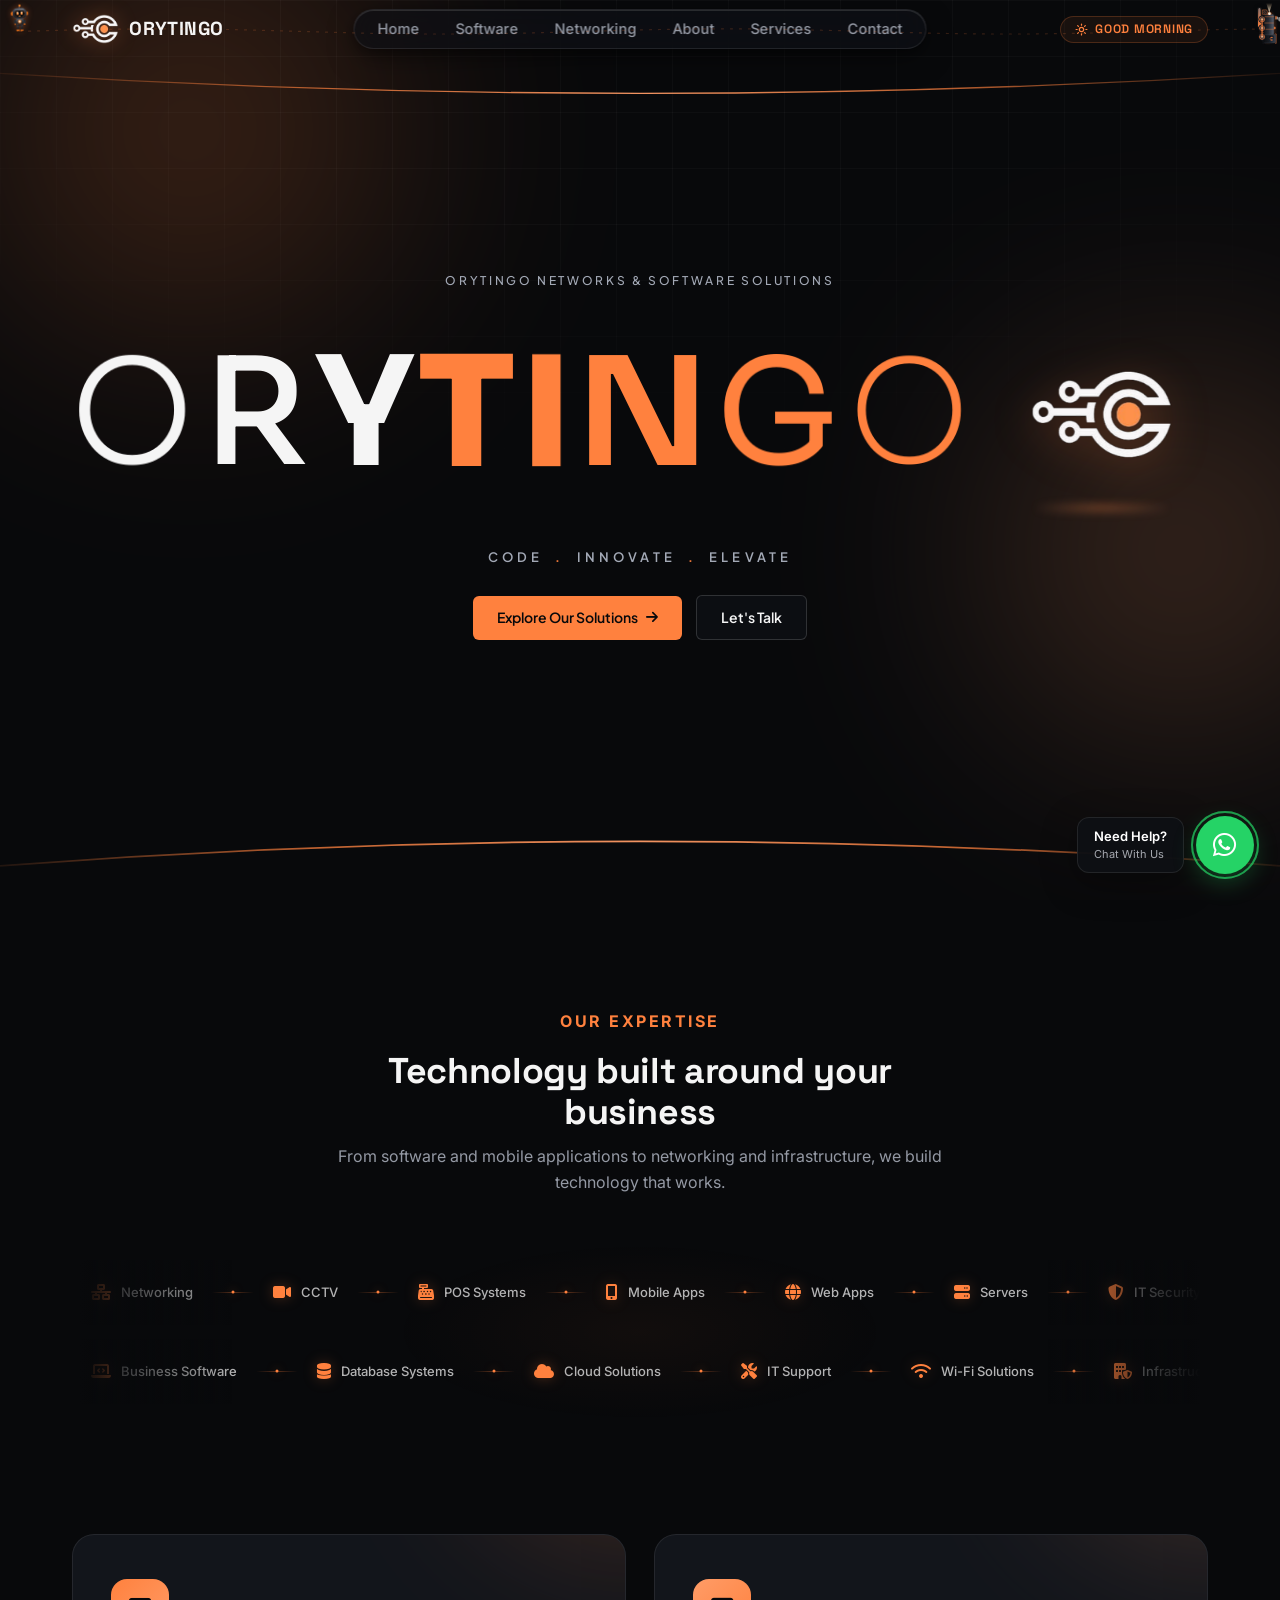
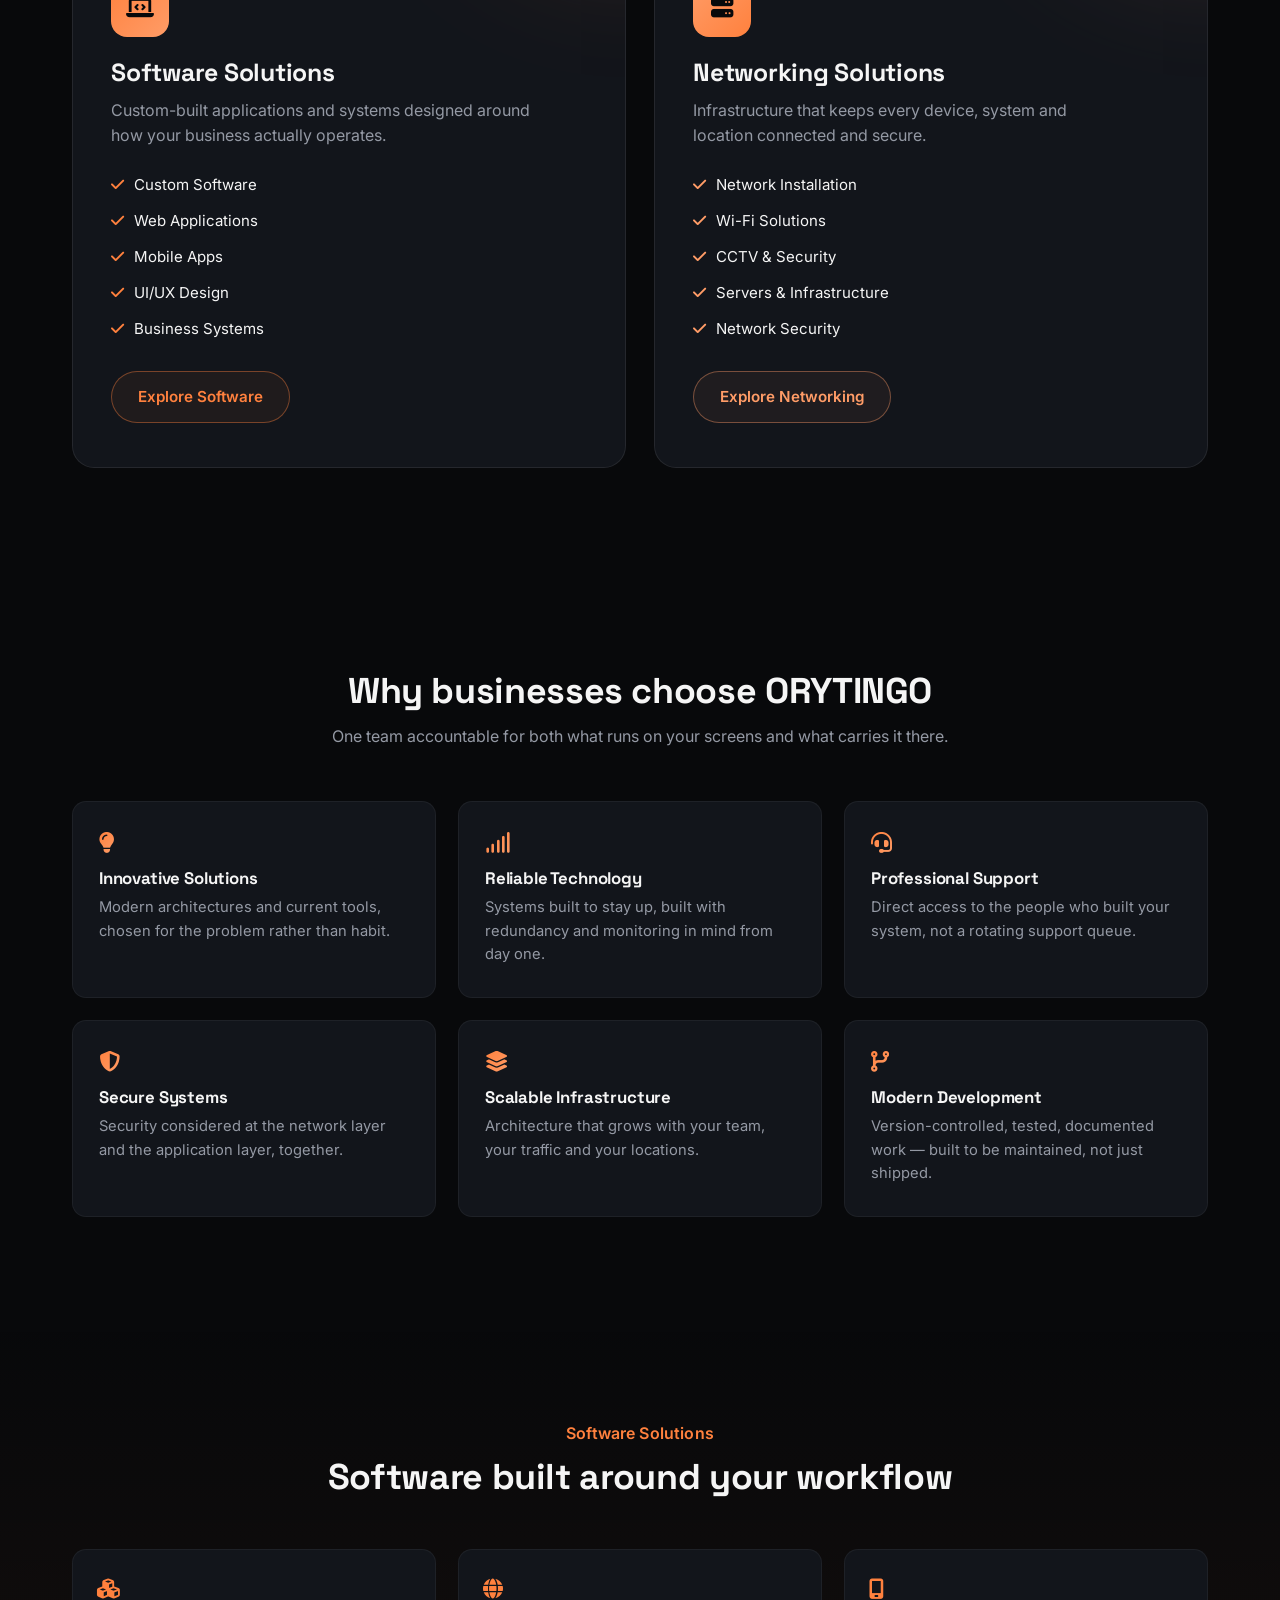
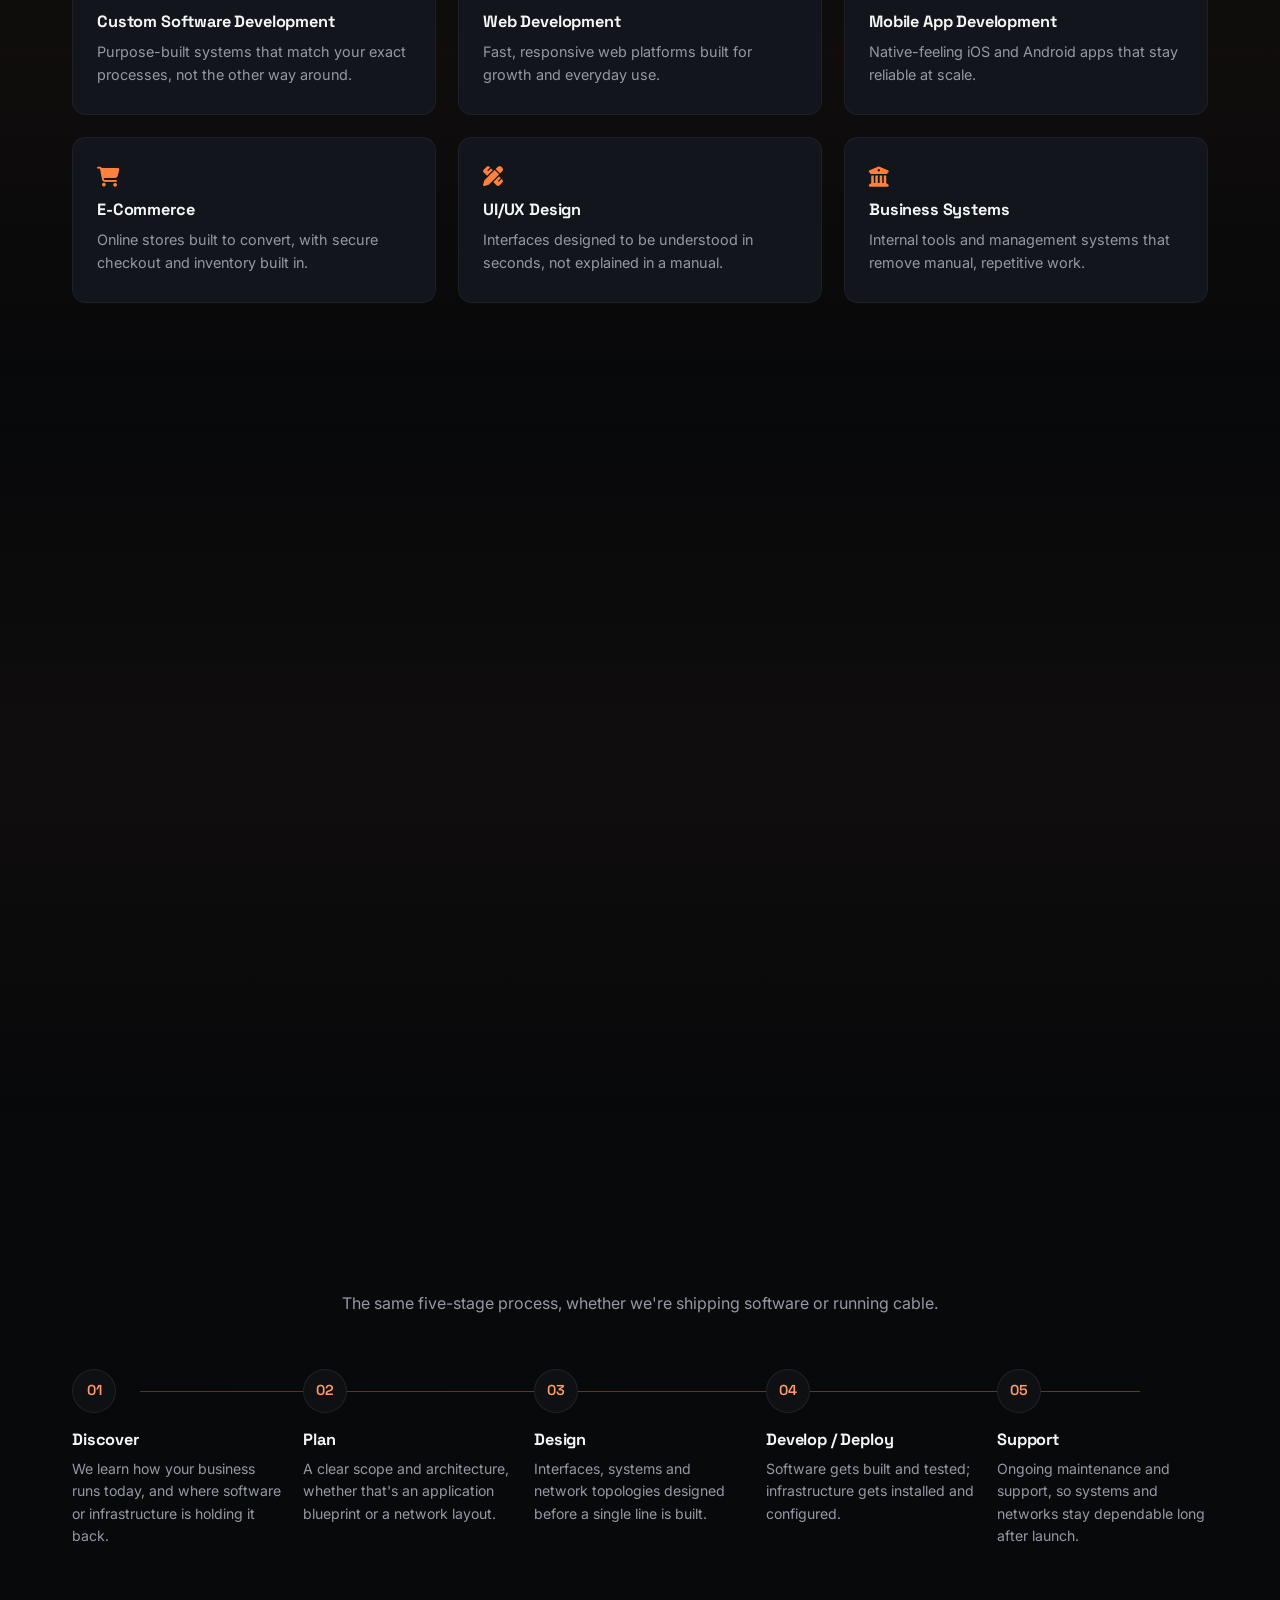
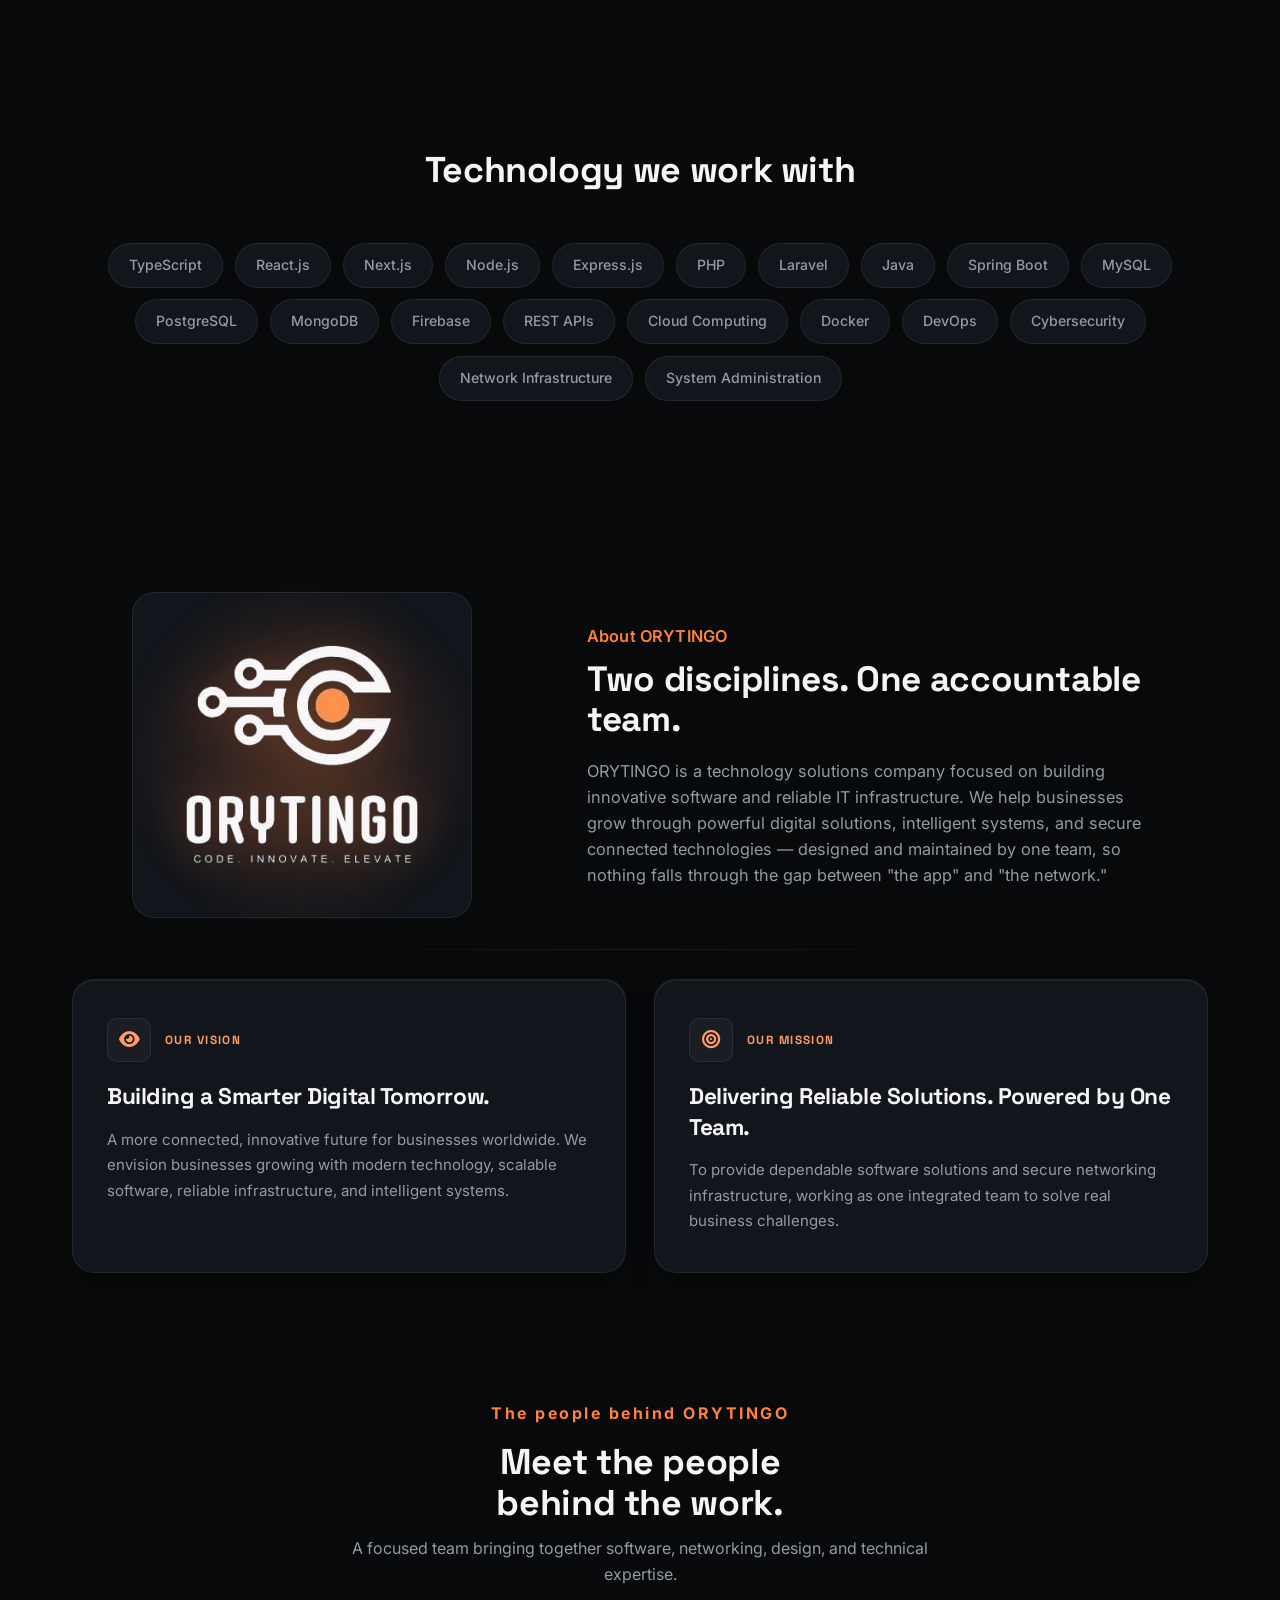
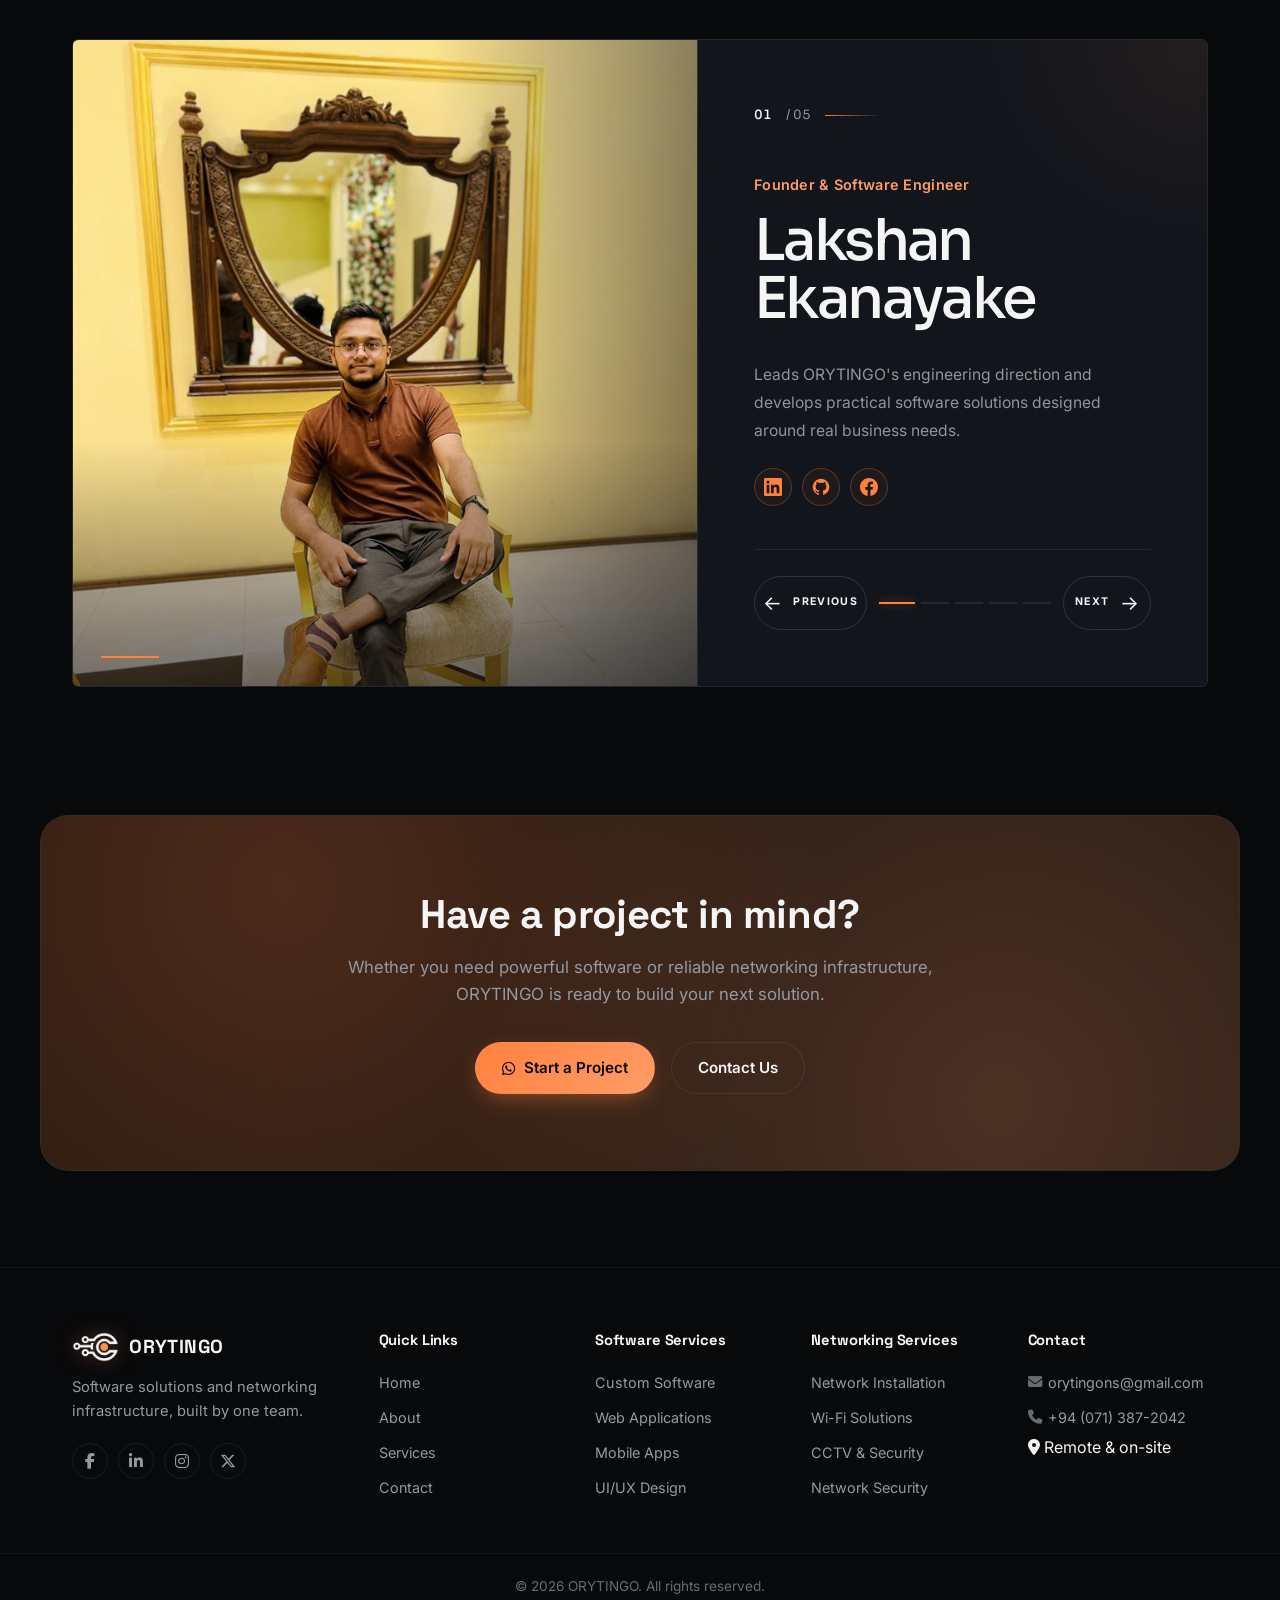
==== commit d3808add: "ok" ====
--- a/index.html
+++ b/index.html
@@ -999,7 +999,7 @@
     </div>
   </div>
 
-  <script src="script.js?v=4.5" defer></script>
+  <script src="script.js?v=4.6" defer></script>
 
 </body>
 
--- a/new.css
+++ b/new.css
@@ -2917,8 +2917,9 @@
   will-change: opacity, transform;
 }
 
-.reveal-item.pillar-card {
-  transition: opacity 440ms cubic-bezier(0.16, 1, 0.3, 1), transform 440ms cubic-bezier(0.16, 1, 0.3, 1), border-color .3s var(--ease), box-shadow .3s var(--ease);
+.reveal-item.pillar-card,
+.reveal-item.about-vm-card {
+  transition: opacity 440ms cubic-bezier(0.16, 1, 0.3, 1), transform 440ms cubic-bezier(0.16, 1, 0.3, 1), border-color .35s var(--ease), box-shadow .35s var(--ease);
   transition-delay: var(--reveal-delay, 0ms), var(--reveal-delay, 0ms), 0s, 0s;
 }
 
